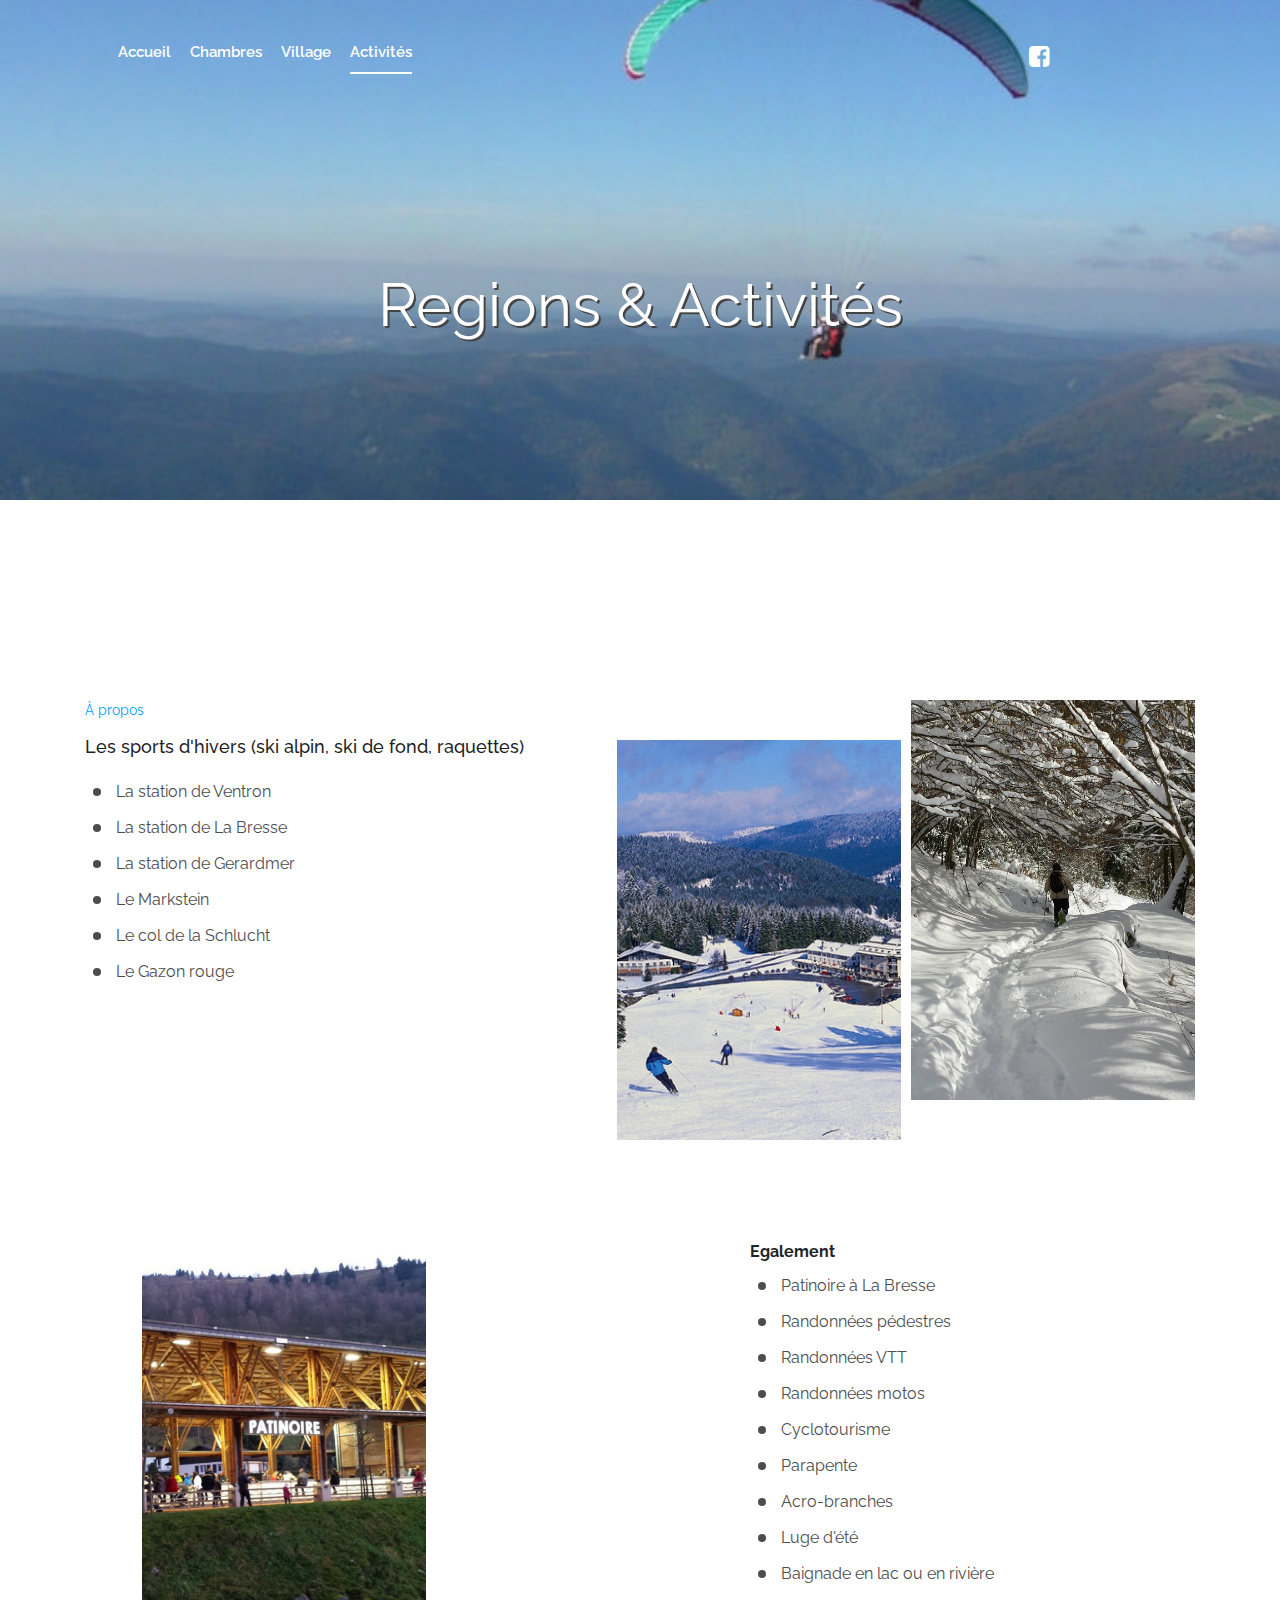
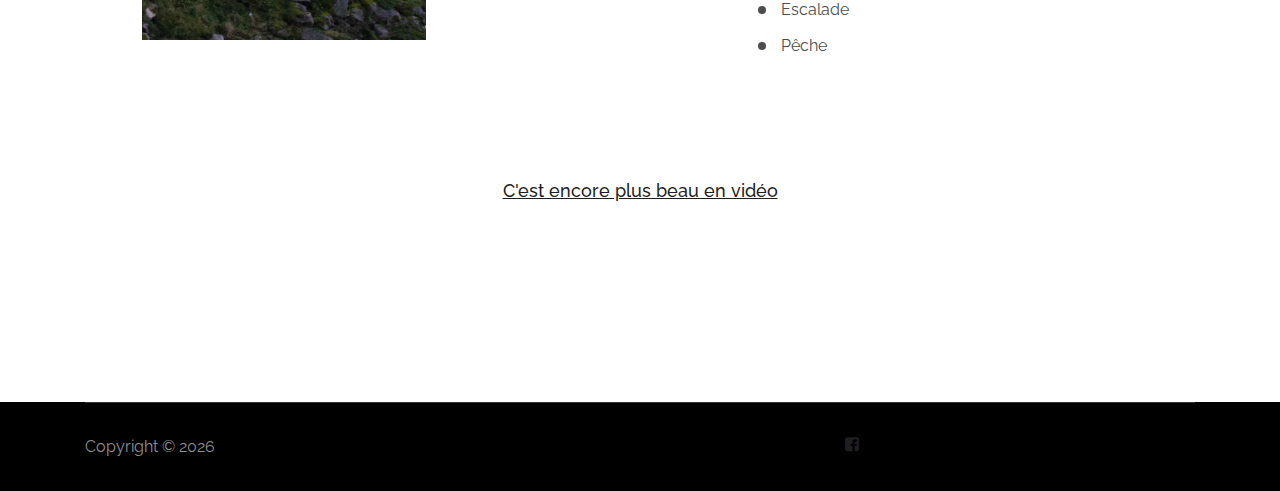
==== activity.html @ 3cfcfdcf "first commit" ====
<!doctype html>
<html class="no-js" lang="zxx">

<head>
  <meta charset="utf-8">
  <meta http-equiv="x-ua-compatible" content="ie=edge">
  <title>La Maison du Sapeur</title>
  <meta name="description" content="">
  <meta name="viewport" content="width=device-width, initial-scale=1">

  <!-- <link rel="manifest" href="site.webmanifest"> -->
  <!-- <link rel="shortcut icon" type="image/x-icon" href="img/favicon.png"> -->
  <!-- Place favicon.ico in the root directory -->

  <!-- CSS here -->
  <link rel="stylesheet" href="css/bootstrap.min.css">
  <link rel="stylesheet" href="css/owl.carousel.min.css">
  <link rel="stylesheet" href="css/magnific-popup.css">
  <link rel="stylesheet" href="css/font-awesome.min.css">
  <link rel="stylesheet" href="css/themify-icons.css">
  <link rel="stylesheet" href="css/nice-select.css">
  <link rel="stylesheet" href="css/flaticon.css">
  <link rel="stylesheet" href="css/gijgo.css">
  
  <link rel="stylesheet" href="css/slicknav.css">
  <link rel="stylesheet" href="css/style.css">
  <!-- <link rel="stylesheet" href="css/responsive.css"> -->

</head>

<body>
  <!--[if lte IE 9]>
            <p class="browserupgrade">You are using an <strong>outdated</strong> browser. Please <a href="https://browsehappy.com/">upgrade your browser</a> to improve your experience and security.</p>
        <![endif]-->

  <!-- header-start -->
  <header>
    <div class="header-area ">
      <div id="sticky-header" class="main-header-area">
        <div class="container-fluid p-0">
          <div class="row align-items-center no-gutters">
            <div class="col-xl-5 col-lg-6">
              <div class="main-menu  d-none d-lg-block">
                <nav>
                  <ul id="navigation">
                    <li><a href="index.html">Accueil</a></li>
                    <li><a href="rooms.html">Chambres</a></li>
                    <li><a href="village.html">Village</a></li>
                    <li><a class="active" href="activity.html">Activités</a></li>
                  </ul>
                </nav>
              </div>
            </div>
            <div class="col-xl-5 col-lg-4 d-none d-lg-block">
              <div class="book_room">
                <div class="social_links">
                  <ul>
                    <li>
                      <a href="https://www.facebook.com/maisondusapeur/" target="_blank">
                        <i class="fa fa-facebook-square"></i>
                      </a>
                    </li>
                  </ul>
                </div>
              </div>
            </div>
            <div class="col-12">
              <div class="mobile_menu d-block d-lg-none"></div>
            </div>
          </div>
        </div>
      </div>
    </div>
  </header>
  <!-- header-end -->


  <!-- bradcam_area_start -->
  <div class="bradcam_area activity_banner">
    <h3>Regions & Activités</h3>
  </div>

  <!-- about_area_start -->
  <div class="about_area">
    <div class="container">
      <div class="row">
        <div class="col-xl-5 col-lg-5">
          <div class="about_info">
            <div class="section_title mb-20px">
              <span>À propos</span>
              <h4>Les sports d'hivers (ski alpin, ski de fond, raquettes)</h4>
            </div>
            <div>
              <ul class="activity_list">
                <li>La station de Ventron</li>
                <li>La station de La Bresse</li>
                <li>La station de Gerardmer</li>
                <li>Le Markstein</li>
                <li>Le col de la Schlucht</li>
                <li>Le Gazon rouge</li>
              </ul>
            </div>
          </div>
        </div>
        <div class="col-xl-7 col-lg-7">
          <div class="about_thumb d-flex">
            <!-- 284x400 -->
            <div class="activity-img">
            </div>
            <div class="activity2-img">
            </div>
          </div>
        </div>
      </div>
    </div>
  </div>
  <!-- about_area_end -->

  <!-- about_area_2_start -->
  <div class="about_area no_padding">
    <div class="container">
      <div class="row">
        <div class="col-xl-7 col-lg-7">
          <div class="about_thumb d-flex">
            <!-- 284x400 -->
            <div class="activity3-img">
            </div>
            <div class="activity4-img">
            </div>
          </div>
        </div>
        <div class="col-xl-5 col-lg-5">
          <div class="about_info">
            <div>
              <div class="about_list_title">Egalement</div>
              <ul class="about_list">
                <li>Patinoire à La Bresse</li>
                <li>Randonnées pédestres</li>
                <li>Randonnées VTT</li>
                <li>Randonnées motos</li>
                <li>Cyclotourisme</li>
                <li>Parapente</li>
                <li>Acro-branches</li>
                <li>Luge d'été</li>
                <li>Baignade en lac ou en rivière</li>
                <li>Escalade</li>
                <li>Pêche</li>
              </ul>
            </div>
          </div>
        </div>

      </div>
    </div>
  </div>
  <!-- about_area_2_end -->

  <div class="offers_area" style="padding-top: 100px;">
    <div class="container">
      <div class="row">
        <div class="col-xl-12">
          <div class="section_title text-center mb-100">
            <a href="https://facebook.com/story.php?story_fbid=10154946009752077&id=734532076" target="_blank"
              style="text-decoration: underline;">
              <h4>C'est encore plus beau en vidéo</h4>
            </a>
          </div>
        </div>
      </div>
    </div>
  </div>


  <!-- footer -->
  <footer class="footer">
    <div class="copy-right_text">
      <div class="container">
        <div class="footer_border"></div>
        <div class="row">
          <div class="col-xl-8 col-md-7 col-lg-9">
            <p class="copy_right">
              Copyright &copy;
              <script>document.write(new Date().getFullYear());</script>
          </div>
          <div class="col-xl-4 col-md-5 col-lg-3">
            <div class="socail_links">
              <ul>
                <li>
                  <a href="https://www.facebook.com/maisondusapeur/" target="_blank">
                    <i class="fa fa-facebook-square"></i>
                  </a>
                </li>
              </ul>
            </div>
          </div>
        </div>
      </div>
    </div>
  </footer>


  <!-- JS here -->
  <script src="js/vendor/modernizr-3.5.0.min.js"></script>
  <script src="js/vendor/jquery-1.12.4.min.js"></script>
  <script src="js/popper.min.js"></script>
  <script src="js/bootstrap.min.js"></script>
  <script src="js/owl.carousel.min.js"></script>
  <script src="js/isotope.pkgd.min.js"></script>
  <script src="js/ajax-form.js"></script>
  <script src="js/waypoints.min.js"></script>
  <script src="js/jquery.counterup.min.js"></script>
  <script src="js/imagesloaded.pkgd.min.js"></script>
  <script src="js/scrollIt.js"></script>
  <script src="js/jquery.scrollUp.min.js"></script>
  <script src="js/wow.min.js"></script>
  <script src="js/nice-select.min.js"></script>
  <script src="js/jquery.slicknav.min.js"></script>
  <script src="js/jquery.magnific-popup.min.js"></script>
  <script src="js/plugins.js"></script>
  <script src="js/gijgo.min.js"></script>

  <script src="js/main.js"></script>

</body>

</html>
---- css/themify-icons.css ----
@font-face {
	font-family: 'themify';
	src:url('../fonts/themify.eot?-fvbane');
	src:url('../fonts/themify.eot?#iefix-fvbane') format('embedded-opentype'),
		url('../fonts/themify.woff?-fvbane') format('woff'),
		url('../fonts/themify.ttf?-fvbane') format('truetype'),
		url('../fonts/themify.svg?-fvbane#themify') format('svg');
	font-weight: normal;
	font-style: normal;
}

[class^="ti-"], [class*=" ti-"] {
	font-family: 'themify';
	/* speak: none; */
	font-style: normal;
	font-weight: normal;
	font-variant: normal;
	text-transform: none;
	line-height: 1;

	/* Better Font Rendering =========== */
	-webkit-font-smoothing: antialiased;
	-moz-osx-font-smoothing: grayscale;
}

.ti-wand:before {
	content: "\e600";
}
.ti-volume:before {
	content: "\e601";
}
.ti-user:before {
	content: "\e602";
}
.ti-unlock:before {
	content: "\e603";
}
.ti-unlink:before {
	content: "\e604";
}
.ti-trash:before {
	content: "\e605";
}
.ti-thought:before {
	content: "\e606";
}
.ti-target:before {
	content: "\e607";
}
.ti-tag:before {
	content: "\e608";
}
.ti-tablet:before {
	content: "\e609";
}
.ti-star:before {
	content: "\e60a";
}
.ti-spray:before {
	content: "\e60b";
}
.ti-signal:before {
	content: "\e60c";
}
.ti-shopping-cart:before {
	content: "\e60d";
}
.ti-shopping-cart-full:before {
	content: "\e60e";
}
.ti-settings:before {
	content: "\e60f";
}
.ti-search:before {
	content: "\e610";
}
.ti-zoom-in:before {
	content: "\e611";
}
.ti-zoom-out:before {
	content: "\e612";
}
.ti-cut:before {
	content: "\e613";
}
.ti-ruler:before {
	content: "\e614";
}
.ti-ruler-pencil:before {
	content: "\e615";
}
.ti-ruler-alt:before {
	content: "\e616";
}
.ti-bookmark:before {
	content: "\e617";
}
.ti-bookmark-alt:before {
	content: "\e618";
}
.ti-reload:before {
	content: "\e619";
}
.ti-plus:before {
	content: "\e61a";
}
.ti-pin:before {
	content: "\e61b";
}
.ti-pencil:before {
	content: "\e61c";
}
.ti-pencil-alt:before {
	content: "\e61d";
}
.ti-paint-roller:before {
	content: "\e61e";
}
.ti-paint-bucket:before {
	content: "\e61f";
}
.ti-na:before {
	content: "\e620";
}
.ti-mobile:before {
	content: "\e621";
}
.ti-minus:before {
	content: "\e622";
}
.ti-medall:before {
	content: "\e623";
}
.ti-medall-alt:before {
	content: "\e624";
}
.ti-marker:before {
	content: "\e625";
}
.ti-marker-alt:before {
	content: "\e626";
}
.ti-arrow-up:before {
	content: "\e627";
}
.ti-arrow-right:before {
	content: "\e628";
}
.ti-arrow-left:before {
	content: "\e629";
}
.ti-arrow-down:before {
	content: "\e62a";
}
.ti-lock:before {
	content: "\e62b";
}
.ti-location-arrow:before {
	content: "\e62c";
}
.ti-link:before {
	content: "\e62d";
}
.ti-layout:before {
	content: "\e62e";
}
.ti-layers:before {
	content: "\e62f";
}
.ti-layers-alt:before {
	content: "\e630";
}
.ti-key:before {
	content: "\e631";
}
.ti-import:before {
	content: "\e632";
}
.ti-image:before {
	content: "\e633";
}
.ti-heart:before {
	content: "\e634";
}
.ti-heart-broken:before {
	content: "\e635";
}
.ti-hand-stop:before {
	content: "\e636";
}
.ti-hand-open:before {
	content: "\e637";
}
.ti-hand-drag:before {
	content: "\e638";
}
.ti-folder:before {
	content: "\e639";
}
.ti-flag:before {
	content: "\e63a";
}
.ti-flag-alt:before {
	content: "\e63b";
}
.ti-flag-alt-2:before {
	content: "\e63c";
}
.ti-eye:before {
	content: "\e63d";
}
.ti-export:before {
	content: "\e63e";
}
.ti-exchange-vertical:before {
	content: "\e63f";
}
.ti-desktop:before {
	content: "\e640";
}
.ti-cup:before {
	content: "\e641";
}
.ti-crown:before {
	content: "\e642";
}
.ti-comments:before {
	content: "\e643";
}
.ti-comment:before {
	content: "\e644";
}
.ti-comment-alt:before {
	content: "\e645";
}
.ti-close:before {
	content: "\e646";
}
.ti-clip:before {
	content: "\e647";
}
.ti-angle-up:before {
	content: "\e648";
}
.ti-angle-right:before {
	content: "\e649";
}
.ti-angle-left:before {
	content: "\e64a";
}
.ti-angle-down:before {
	content: "\e64b";
}
.ti-check:before {
	content: "\e64c";
}
.ti-check-box:before {
	content: "\e64d";
}
.ti-camera:before {
	content: "\e64e";
}
.ti-announcement:before {
	content: "\e64f";
}
.ti-brush:before {
	content: "\e650";
}
.ti-briefcase:before {
	content: "\e651";
}
.ti-bolt:before {
	content: "\e652";
}
.ti-bolt-alt:before {
	content: "\e653";
}
.ti-blackboard:before {
	content: "\e654";
}
.ti-bag:before {
	content: "\e655";
}
.ti-move:before {
	content: "\e656";
}
.ti-arrows-vertical:before {
	content: "\e657";
}
.ti-arrows-horizontal:before {
	content: "\e658";
}
.ti-fullscreen:before {
	content: "\e659";
}
.ti-arrow-top-right:before {
	content: "\e65a";
}
.ti-arrow-top-left:before {
	content: "\e65b";
}
.ti-arrow-circle-up:before {
	content: "\e65c";
}
.ti-arrow-circle-right:before {
	content: "\e65d";
}
.ti-arrow-circle-left:before {
	content: "\e65e";
}
.ti-arrow-circle-down:before {
	content: "\e65f";
}
.ti-angle-double-up:before {
	content: "\e660";
}
.ti-angle-double-right:before {
	content: "\e661";
}
.ti-angle-double-left:before {
	content: "\e662";
}
.ti-angle-double-down:before {
	content: "\e663";
}
.ti-zip:before {
	content: "\e664";
}
.ti-world:before {
	content: "\e665";
}
.ti-wheelchair:before {
	content: "\e666";
}
.ti-view-list:before {
	content: "\e667";
}
.ti-view-list-alt:before {
	content: "\e668";
}
.ti-view-grid:before {
	content: "\e669";
}
.ti-uppercase:before {
	content: "\e66a";
}
.ti-upload:before {
	content: "\e66b";
}
.ti-underline:before {
	content: "\e66c";
}
.ti-truck:before {
	content: "\e66d";
}
.ti-timer:before {
	content: "\e66e";
}
.ti-ticket:before {
	content: "\e66f";
}
.ti-thumb-up:before {
	content: "\e670";
}
.ti-thumb-down:before {
	content: "\e671";
}
.ti-text:before {
	content: "\e672";
}
.ti-stats-up:before {
	content: "\e673";
}
.ti-stats-down:before {
	content: "\e674";
}
.ti-split-v:before {
	content: "\e675";
}
.ti-split-h:before {
	content: "\e676";
}
.ti-smallcap:before {
	content: "\e677";
}
.ti-shine:before {
	content: "\e678";
}
.ti-shift-right:before {
	content: "\e679";
}
.ti-shift-left:before {
	content: "\e67a";
}
.ti-shield:before {
	content: "\e67b";
}
.ti-notepad:before {
	content: "\e67c";
}
.ti-server:before {
	content: "\e67d";
}
.ti-quote-right:before {
	content: "\e67e";
}
.ti-quote-left:before {
	content: "\e67f";
}
.ti-pulse:before {
	content: "\e680";
}
.ti-printer:before {
	content: "\e681";
}
.ti-power-off:before {
	content: "\e682";
}
.ti-plug:before {
	content: "\e683";
}
.ti-pie-chart:before {
	content: "\e684";
}
.ti-paragraph:before {
	content: "\e685";
}
.ti-panel:before {
	content: "\e686";
}
.ti-package:before {
	content: "\e687";
}
.ti-music:before {
	content: "\e688";
}
.ti-music-alt:before {
	content: "\e689";
}
.ti-mouse:before {
	content: "\e68a";
}
.ti-mouse-alt:before {
	content: "\e68b";
}
.ti-money:before {
	content: "\e68c";
}
.ti-microphone:before {
	content: "\e68d";
}
.ti-menu:before {
	content: "\e68e";
}
.ti-menu-alt:before {
	content: "\e68f";
}
.ti-map:before {
	content: "\e690";
}
.ti-map-alt:before {
	content: "\e691";
}
.ti-loop:before {
	content: "\e692";
}
.ti-location-pin:before {
	content: "\e693";
}
.ti-list:before {
	content: "\e694";
}
.ti-light-bulb:before {
	content: "\e695";
}
.ti-Italic:before {
	content: "\e696";
}
.ti-info:before {
	content: "\e697";
}
.ti-infinite:before {
	content: "\e698";
}
.ti-id-badge:before {
	content: "\e699";
}
.ti-hummer:before {
	content: "\e69a";
}
.ti-home:before {
	content: "\e69b";
}
.ti-help:before {
	content: "\e69c";
}
.ti-headphone:before {
	content: "\e69d";
}
.ti-harddrives:before {
	content: "\e69e";
}
.ti-harddrive:before {
	content: "\e69f";
}
.ti-gift:before {
	content: "\e6a0";
}
.ti-game:before {
	content: "\e6a1";
}
.ti-filter:before {
	content: "\e6a2";
}
.ti-files:before {
	content: "\e6a3";
}
.ti-file:before {
	content: "\e6a4";
}
.ti-eraser:before {
	content: "\e6a5";
}
.ti-envelope:before {
	content: "\e6a6";
}
.ti-download:before {
	content: "\e6a7";
}
.ti-direction:before {
	content: "\e6a8";
}
.ti-direction-alt:before {
	content: "\e6a9";
}
.ti-dashboard:before {
	content: "\e6aa";
}
.ti-control-stop:before {
	content: "\e6ab";
}
.ti-control-shuffle:before {
	content: "\e6ac";
}
.ti-control-play:before {
	content: "\e6ad";
}
.ti-control-pause:before {
	content: "\e6ae";
}
.ti-control-forward:before {
	content: "\e6af";
}
.ti-control-backward:before {
	content: "\e6b0";
}
.ti-cloud:before {
	content: "\e6b1";
}
.ti-cloud-up:before {
	content: "\e6b2";
}
.ti-cloud-down:before {
	content: "\e6b3";
}
.ti-clipboard:before {
	content: "\e6b4";
}
.ti-car:before {
	content: "\e6b5";
}
.ti-calendar:before {
	content: "\e6b6";
}
.ti-book:before {
	content: "\e6b7";
}
.ti-bell:before {
	content: "\e6b8";
}
.ti-basketball:before {
	content: "\e6b9";
}
.ti-bar-chart:before {
	content: "\e6ba";
}
.ti-bar-chart-alt:before {
	content: "\e6bb";
}
.ti-back-right:before {
	content: "\e6bc";
}
.ti-back-left:before {
	content: "\e6bd";
}
.ti-arrows-corner:before {
	content: "\e6be";
}
.ti-archive:before {
	content: "\e6bf";
}
.ti-anchor:before {
	content: "\e6c0";
}
.ti-align-right:before {
	content: "\e6c1";
}
.ti-align-left:before {
	content: "\e6c2";
}
.ti-align-justify:before {
	content: "\e6c3";
}
.ti-align-center:before {
	content: "\e6c4";
}
.ti-alert:before {
	content: "\e6c5";
}
.ti-alarm-clock:before {
	content: "\e6c6";
}
.ti-agenda:before {
	content: "\e6c7";
}
.ti-write:before {
	content: "\e6c8";
}
.ti-window:before {
	content: "\e6c9";
}
.ti-widgetized:before {
	content: "\e6ca";
}
.ti-widget:before {
	content: "\e6cb";
}
.ti-widget-alt:before {
	content: "\e6cc";
}
.ti-wallet:before {
	content: "\e6cd";
}
.ti-video-clapper:before {
	content: "\e6ce";
}
.ti-video-camera:before {
	content: "\e6cf";
}
.ti-vector:before {
	content: "\e6d0";
}
.ti-themify-logo:before {
	content: "\e6d1";
}
.ti-themify-favicon:before {
	content: "\e6d2";
}
.ti-themify-favicon-alt:before {
	content: "\e6d3";
}
.ti-support:before {
	content: "\e6d4";
}
.ti-stamp:before {
	content: "\e6d5";
}
.ti-split-v-alt:before {
	content: "\e6d6";
}
.ti-slice:before {
	content: "\e6d7";
}
.ti-shortcode:before {
	content: "\e6d8";
}
.ti-shift-right-alt:before {
	content: "\e6d9";
}
.ti-shift-left-alt:before {
	content: "\e6da";
}
.ti-ruler-alt-2:before {
	content: "\e6db";
}
.ti-receipt:before {
	content: "\e6dc";
}
.ti-pin2:before {
	content: "\e6dd";
}
.ti-pin-alt:before {
	content: "\e6de";
}
.ti-pencil-alt2:before {
	content: "\e6df";
}
.ti-palette:before {
	content: "\e6e0";
}
.ti-more:before {
	content: "\e6e1";
}
.ti-more-alt:before {
	content: "\e6e2";
}
.ti-microphone-alt:before {
	content: "\e6e3";
}
.ti-magnet:before {
	content: "\e6e4";
}
.ti-line-double:before {
	content: "\e6e5";
}
.ti-line-dotted:before {
	content: "\e6e6";
}
.ti-line-dashed:before {
	content: "\e6e7";
}
.ti-layout-width-full:before {
	content: "\e6e8";
}
.ti-layout-width-default:before {
	content: "\e6e9";
}
.ti-layout-width-default-alt:before {
	content: "\e6ea";
}
.ti-layout-tab:before {
	content: "\e6eb";
}
.ti-layout-tab-window:before {
	content: "\e6ec";
}
.ti-layout-tab-v:before {
	content: "\e6ed";
}
.ti-layout-tab-min:before {
	content: "\e6ee";
}
.ti-layout-slider:before {
	content: "\e6ef";
}
.ti-layout-slider-alt:before {
	content: "\e6f0";
}
.ti-layout-sidebar-right:before {
	content: "\e6f1";
}
.ti-layout-sidebar-none:before {
	content: "\e6f2";
}
.ti-layout-sidebar-left:before {
	content: "\e6f3";
}
.ti-layout-placeholder:before {
	content: "\e6f4";
}
.ti-layout-menu:before {
	content: "\e6f5";
}
.ti-layout-menu-v:before {
	content: "\e6f6";
}
.ti-layout-menu-separated:before {
	content: "\e6f7";
}
.ti-layout-menu-full:before {
	content: "\e6f8";
}
.ti-layout-media-right-alt:before {
	content: "\e6f9";
}
.ti-layout-media-right:before {
	content: "\e6fa";
}
.ti-layout-media-overlay:before {
	content: "\e6fb";
}
.ti-layout-media-overlay-alt:before {
	content: "\e6fc";
}
.ti-layout-media-overlay-alt-2:before {
	content: "\e6fd";
}
.ti-layout-media-left-alt:before {
	content: "\e6fe";
}
.ti-layout-media-left:before {
	content: "\e6ff";
}
.ti-layout-media-center-alt:before {
	content: "\e700";
}
.ti-layout-media-center:before {
	content: "\e701";
}
.ti-layout-list-thumb:before {
	content: "\e702";
}
.ti-layout-list-thumb-alt:before {
	content: "\e703";
}
.ti-layout-list-post:before {
	content: "\e704";
}
.ti-layout-list-large-image:before {
	content: "\e705";
}
.ti-layout-line-solid:before {
	content: "\e706";
}
.ti-layout-grid4:before {
	content: "\e707";
}
.ti-layout-grid3:before {
	content: "\e708";
}
.ti-layout-grid2:before {
	content: "\e709";
}
.ti-layout-grid2-thumb:before {
	content: "\e70a";
}
.ti-layout-cta-right:before {
	content: "\e70b";
}
.ti-layout-cta-left:before {
	content: "\e70c";
}
.ti-layout-cta-center:before {
	content: "\e70d";
}
.ti-layout-cta-btn-right:before {
	content: "\e70e";
}
.ti-layout-cta-btn-left:before {
	content: "\e70f";
}
.ti-layout-column4:before {
	content: "\e710";
}
.ti-layout-column3:before {
	content: "\e711";
}
.ti-layout-column2:before {
	content: "\e712";
}
.ti-layout-accordion-separated:before {
	content: "\e713";
}
.ti-layout-accordion-merged:before {
	content: "\e714";
}
.ti-layout-accordion-list:before {
	content: "\e715";
}
.ti-ink-pen:before {
	content: "\e716";
}
.ti-info-alt:before {
	content: "\e717";
}
.ti-help-alt:before {
	content: "\e718";
}
.ti-headphone-alt:before {
	content: "\e719";
}
.ti-hand-point-up:before {
	content: "\e71a";
}
.ti-hand-point-right:before {
	content: "\e71b";
}
.ti-hand-point-left:before {
	content: "\e71c";
}
.ti-hand-point-down:before {
	content: "\e71d";
}
.ti-gallery:before {
	content: "\e71e";
}
.ti-face-smile:before {
	content: "\e71f";
}
.ti-face-sad:before {
	content: "\e720";
}
.ti-credit-card:before {
	content: "\e721";
}
.ti-control-skip-forward:before {
	content: "\e722";
}
.ti-control-skip-backward:before {
	content: "\e723";
}
.ti-control-record:before {
	content: "\e724";
}
.ti-control-eject:before {
	content: "\e725";
}
.ti-comments-smiley:before {
	content: "\e726";
}
.ti-brush-alt:before {
	content: "\e727";
}
.ti-youtube:before {
	content: "\e728";
}
.ti-vimeo:before {
	content: "\e729";
}
.ti-twitter:before {
	content: "\e72a";
}
.ti-time:before {
	content: "\e72b";
}
.ti-tumblr:before {
	content: "\e72c";
}
.ti-skype:before {
	content: "\e72d";
}
.ti-share:before {
	content: "\e72e";
}
.ti-share-alt:before {
	content: "\e72f";
}
.ti-rocket:before {
	content: "\e730";
}
.ti-pinterest:before {
	content: "\e731";
}
.ti-new-window:before {
	content: "\e732";
}
.ti-microsoft:before {
	content: "\e733";
}
.ti-list-ol:before {
	content: "\e734";
}
.ti-linkedin:before {
	content: "\e735";
}
.ti-layout-sidebar-2:before {
	content: "\e736";
}
.ti-layout-grid4-alt:before {
	content: "\e737";
}
.ti-layout-grid3-alt:before {
	content: "\e738";
}
.ti-layout-grid2-alt:before {
	content: "\e739";
}
.ti-layout-column4-alt:before {
	content: "\e73a";
}
.ti-layout-column3-alt:before {
	content: "\e73b";
}
.ti-layout-column2-alt:before {
	content: "\e73c";
}
.ti-instagram:before {
	content: "\e73d";
}
.ti-google:before {
	content: "\e73e";
}
.ti-github:before {
	content: "\e73f";
}
.ti-flickr:before {
	content: "\e740";
}
.ti-facebook:before {
	content: "\e741";
}
.ti-dropbox:before {
	content: "\e742";
}
.ti-dribbble:before {
	content: "\e743";
}
.ti-apple:before {
	content: "\e744";
}
.ti-android:before {
	content: "\e745";
}
.ti-save:before {
	content: "\e746";
}
.ti-save-alt:before {
	content: "\e747";
}
.ti-yahoo:before {
	content: "\e748";
}
.ti-wordpress:before {
	content: "\e749";
}
.ti-vimeo-alt:before {
	content: "\e74a";
}
.ti-twitter-alt:before {
	content: "\e74b";
}
.ti-tumblr-alt:before {
	content: "\e74c";
}
.ti-trello:before {
	content: "\e74d";
}
.ti-stack-overflow:before {
	content: "\e74e";
}
.ti-soundcloud:before {
	content: "\e74f";
}
.ti-sharethis:before {
	content: "\e750";
}
.ti-sharethis-alt:before {
	content: "\e751";
}
.ti-reddit:before {
	content: "\e752";
}
.ti-pinterest-alt:before {
	content: "\e753";
}
.ti-microsoft-alt:before {
	content: "\e754";
}
.ti-linux:before {
	content: "\e755";
}
.ti-jsfiddle:before {
	content: "\e756";
}
.ti-joomla:before {
	content: "\e757";
}
.ti-html5:before {
	content: "\e758";
}
.ti-flickr-alt:before {
	content: "\e759";
}
.ti-email:before {
	content: "\e75a";
}
.ti-drupal:before {
	content: "\e75b";
}
.ti-dropbox-alt:before {
	content: "\e75c";
}
.ti-css3:before {
	content: "\e75d";
}
.ti-rss:before {
	content: "\e75e";
}
.ti-rss-alt:before {
	content: "\e75f";
}
---- css/nice-select.css ----
.nice-select {
  -webkit-tap-highlight-color: transparent;
  background-color: #fff;
  border-radius: 5px;
  border: solid 1px #e8e8e8;
  box-sizing: border-box;
  clear: both;
  cursor: pointer;
  display: block;
  float: left;
  font-family: inherit;
  font-size: 14px;
  font-weight: normal;
  height: 42px;
  line-height: 40px;
  outline: none;
  padding-left: 18px;
  padding-right: 30px;
  position: relative;
  text-align: left !important;
  -webkit-transition: all 0.2s ease-in-out;
  transition: all 0.2s ease-in-out;
  -webkit-user-select: none;
     -moz-user-select: none;
      -ms-user-select: none;
          user-select: none;
  white-space: nowrap;
  width: auto; }
  .nice-select:hover {
    border-color: #dbdbdb; }
  .nice-select:active, .nice-select.open, .nice-select:focus {
    border-color: #999; }


  .nice-select.disabled {
    border-color: #ededed;
    color: #999;
    pointer-events: none; }
    .nice-select.disabled:after {
      border-color: #cccccc; }
  .nice-select.wide {
    width: 100%; }
    .nice-select.wide .list {
      left: 0 !important;
      right: 0 !important; }
  .nice-select.right {
    float: right; }
    .nice-select.right .list {
      left: auto;
      right: 0; }
  .nice-select.small {
    font-size: 12px;
    height: 36px;
    line-height: 34px; }
    .nice-select.small:after {
      height: 4px;
      width: 4px; }
    .nice-select.small .option {
      line-height: 34px;
      min-height: 34px; }
  .nice-select .list {
    background-color: #fff;
    border-radius: 5px;
    box-shadow: 0 0 0 1px rgba(68, 68, 68, 0.11);
    box-sizing: border-box;
    margin-top: 4px;
    opacity: 0;
    overflow: hidden;
    padding: 0;
    pointer-events: none;
    position: absolute;
    top: 100%;
    left: 0;
    -webkit-transform-origin: 50% 0;
        -ms-transform-origin: 50% 0;
            transform-origin: 50% 0;
    -webkit-transform: scale(0.75) translateY(-21px);
        -ms-transform: scale(0.75) translateY(-21px);
            transform: scale(0.75) translateY(-21px);
    -webkit-transition: all 0.2s cubic-bezier(0.5, 0, 0, 1.25), opacity 0.15s ease-out;
    transition: all 0.2s cubic-bezier(0.5, 0, 0, 1.25), opacity 0.15s ease-out;
    z-index: 9; }
    .nice-select .list:hover .option:not(:hover) {
      background-color: transparent !important; }
  .nice-select .option {
    cursor: pointer;
    font-weight: 400;
    line-height: 40px;
    list-style: none;
    min-height: 40px;
    outline: none;
    padding-left: 18px;
    padding-right: 29px;
    text-align: left;
    -webkit-transition: all 0.2s;
    transition: all 0.2s; }
    .nice-select .option:hover, .nice-select .option.focus, .nice-select .option.selected.focus {
      background-color: #f6f6f6; }
    .nice-select .option.selected {
      font-weight: bold; }
    .nice-select .option.disabled {
      background-color: transparent;
      color: #999;
      cursor: default; }

.no-csspointerevents .nice-select .list {
  display: none; }

.no-csspointerevents .nice-select.open .list {
  display: block; }





  /* ,,,,,,,,,,,,,,,, */


  .nice-select:after {
    content: "\e64b";
    display: block;
    height: 5px;
    margin-top: -5px;
    pointer-events: none;
    position: absolute;
    right: 30px;
    top: 8px;
    transition: all 0.15s ease-in-out;
    width: 5px;
    font-family: 'themify';
    color: #ddd; }

    .nice-select.open:after {
 }
    .nice-select.open .list {
      opacity: 1;
      pointer-events: auto;
      -webkit-transform: scale(1) translateY(0);
          -ms-transform: scale(1) translateY(0);
              transform: scale(1) translateY(0); }
---- css/flaticon.css ----
/*
  	Flaticon icon font: Flaticon
  	Creation date: 27/07/2019 08:27
  	*/

@font-face {
  font-family: "Flaticon";
  src: url("../fonts/Flaticon.eot");
  src: url("../fonts/Flaticon.eot?#iefix") format("embedded-opentype"),
       url("../fonts/Flaticon.woff2") format("woff2"),
       url("../fonts/Flaticon.woff") format("woff"),
       url("../fonts/Flaticon.ttf") format("truetype"),
       url("../fonts/Flaticon.svg#Flaticon") format("svg");
  font-weight: normal;
  font-style: normal;
}

@media screen and (-webkit-min-device-pixel-ratio:0) {
  @font-face {
    font-family: "Flaticon";
    src: url("../fonts/Flaticon.svg#Flaticon") format("svg");
  }
}

[class^="flaticon-"]:before, [class*=" flaticon-"]:before,
[class^="flaticon-"]:after, [class*=" flaticon-"]:after {   
  font-family: Flaticon;
font-style: normal;
}

.flaticon-left-arrow:before { content: "\f100"; }
.flaticon-right-arrow:before { content: "\f101"; }
.flaticon-play-button:before { content: "\f102"; }
.flaticon-quote:before { content: "\f103"; }
.flaticon-clock:before { content: "\f104"; }
.flaticon-world:before { content: "\f105"; }
.flaticon-mail:before { content: "\f106"; }
---- css/gijgo.css ----
.gj-button {
    background-color: #f5f5f5;
    border: 1px solid #ddd;
    color: #000;
    border-radius: 3px;
    padding: 6px 10px;
    cursor: pointer;
}

.gj-unselectable {
    -webkit-touch-callout: none;
    -webkit-user-select: none;
    -khtml-user-select: none;
    -moz-user-select: none;
    -ms-user-select: none;
    user-select: none;
}

.gj-row {
    display: -webkit-box;
    display: -ms-flexbox;
    display: flex;
    -ms-flex-wrap: wrap;
    flex-wrap: wrap;
}

.gj-margin-left-5 {
    margin-left: 5px;
}

.gj-margin-left-10 {
    margin-left: 10px;
}

.gj-width-full {
    width: 100%;
}

.gj-cursor-pointer {
    cursor: pointer;
}

.gj-text-align-center {
    text-align: center;
}

.gj-font-size-16 {
    font-size: 16px;
}

.gj-hidden {
    display: none;
}

/** Material Design */
.gj-button-md {
    background: 0 0;
    border: none;
    border-radius: 2px;
    color: rgba(0, 0, 0, 0.87);
    position: relative;
    height: 36px;
    margin: 0;
    min-width: 64px;
    padding: 0 16px;
    display: inline-block;
    font-family: "Roboto","Helvetica","Arial",sans-serif;
    font-size: 1rem;
    font-weight: 500;
    text-transform: uppercase;
    letter-spacing: 0;
    overflow: hidden;
    will-change: box-shadow;
    transition: box-shadow .2s cubic-bezier(.4,0,1,1),background-color .2s cubic-bezier(.4,0,.2,1),color .2s cubic-bezier(.4,0,.2,1);
    outline: none;
    cursor: pointer;
    text-decoration: none;
    text-align: center;
    line-height: 36px;
    vertical-align: middle;
    overflow: hidden;
    -webkit-user-select: none;
    -moz-user-select: none;
    -ms-user-select: none;
    user-select: none;
}

.gj-button-md:hover {
    background-color: rgba(158,158,158,.2);
}

.gj-button-md:disabled {
    color: rgba(0,0,0,.26);
    background: 0 0;
}

.gj-button-md .material-icons,
.gj-button-md .gj-icon {
    vertical-align: middle;
    /*font-size: 1.3rem;
    margin-right: 4px;*/
}

.gj-button-md.gj-button-md-icon {
    width: 24px;
    height: 31px;
    min-width: 24px;
    padding: 0px;
    display: table;
}

.gj-button-md.gj-button-md-icon .material-icons,
.gj-button-md.gj-button-md-icon .gj-icon {
    display: table-cell;
    margin-right: 0px;
    width: 24px;
    height: 24px;
}

.gj-button-md.active {
    background-color: rgba(158,158,158,.4);
}

.gj-button-md-group {
    position: relative;
    display: inline-block;
    vertical-align: middle;
}

.gj-textbox-md {
    border: none;
    border-bottom: 1px solid rgba(0,0,0,.42);
    display: block;
    font-family: "Helvetica","Arial",sans-serif;
    font-size: 16px;
    line-height: 16px;
    padding: 4px 0px;
    margin: 0;
    width: 100%;
    background: 0 0;
    text-align: left;
    color: rgba(0,0,0,.87);
}

.gj-textbox-md:focus,
.gj-textbox-md:active {
    border-bottom: 2px solid rgba(0,0,0,.42);
    outline: none;
}

.gj-textbox-md::placeholder {
    color: #8e8e8e;
}

.gj-textbox-md:-ms-input-placeholder {
    color: #8e8e8e;
}

.gj-textbox-md::-ms-input-placeholder {
    color: #8e8e8e;
}

.gj-md-spacer-24 {
    min-width: 24px;
    width: 24px;
    display: inline-block;
}

.gj-md-spacer-32 {
    min-width: 32px;
    width: 32px;
    display: inline-block;
}

.gj-modal {
    position: fixed;
    top: 0;
    right: 0;
    bottom: 0;
    left: 0;
    z-index: 1203;
    display: none;
    overflow: hidden;
    -webkit-overflow-scrolling: touch;
    outline: 0;
    background-color: rgba(0, 0, 0, 0.54118);
    transition: 200ms ease opacity;
    will-change: opacity;
}

/* List */
ul.gj-list li [data-role="wrapper"] {
    display: table;
    width: 100%;
}

ul.gj-list li [data-role="checkbox"] {
    display: table-cell;
    vertical-align:middle;
    text-align:center;
}

ul.gj-list li [data-role="image"] {
    display: table-cell;
    vertical-align:middle;
    text-align:center;
}

ul.gj-list li [data-role="display"] {
    display: table-cell;
    vertical-align:middle;
    cursor: pointer;
}

ul.gj-list li [data-role="display"]:empty:before {
  content: "\200b"; /* unicode zero width space character */
}

/* List - Bootstrap */
ul.gj-list-bootstrap {
    padding-left: 0px;
    margin-bottom: 0px;
}

ul.gj-list-bootstrap li {
    padding: 0px;
}

ul.gj-list-bootstrap li [data-role="wrapper"] {
    padding: 0px 10px;
}

ul.gj-list-bootstrap li [data-role="checkbox"] {
    width: 24px;
    padding: 3px;
}

ul.gj-list-bootstrap li [data-role="image"] {
    width: 24px;
    height: 24px;
}

ul.gj-list-bootstrap li [data-role="display"] {
    padding: 8px 0px 8px 4px;
}

.list-group-item.active ul li, .list-group-item.active:focus ul li, .list-group-item.active:hover ul li {
    text-shadow: none;
    color:initial;
}

/* List - Material Design */
ul.gj-list-md {
    padding: 0px;
    list-style: none;
    list-style-type: none;
    line-height: 24px;
    letter-spacing: 0;
    color: #616161; /* Gray 700 */
}

ul.gj-list-md li {
    display: list-item;
    list-style-type: none;
    padding: 0px;
    min-height: unset;
    box-sizing: border-box;
    align-items: center;
    cursor: default;
    overflow: hidden;

    font-family: "Roboto","Helvetica","Arial",sans-serif;
    font-size: 16px;
    font-weight: 400;
    letter-spacing: .04em;
    line-height: 1;
    
    -webkit-flex-direction: row;
    -ms-flex-direction: row;
    flex-direction: row;
    -webkit-flex-wrap: nowrap;
    -ms-flex-wrap: nowrap;
    flex-wrap: nowrap;
}

ul.gj-list-md li [data-role="checkbox"] {
    height: 24px;
    width: 24px;
}

ul.gj-list-md li [data-role="image"] {
    height: 24px;
    width: 24px;
}

ul.gj-list-md li [data-role="display"] {
    padding: 8px 0px 8px 5px;
    order: 0;
    flex-grow: 2;
    text-decoration: none;
    box-sizing: border-box;
    align-items: center;
    text-align: left;
    color: rgba(0,0,0,.87);
}

ul.gj-list-md li.disabled>[data-role="wrapper"]>[data-role="display"] {
    color: #9E9E9E; /* Gray 500 */
}

.gj-list-md-active {
    background: #e0e0e0;
    color: #3f51b5;
}


/* Picker */
.gj-picker {
    position: absolute;
    z-index: 1203;
    background-color: #fff;
}

.gj-picker .selected {
    color: #fff;
}

/* Material Design */
.gj-picker-md {
    font-family: "Roboto","Helvetica","Arial",sans-serif;
    font-size: 16px;
    font-weight: 400;
    letter-spacing: .04em;
    line-height: 1;
    color: rgba(0,0,0,.87);
    border: 1px solid #E0E0E0;
}

.gj-modal .gj-picker-md {
    border: 0px;
}

.gj-picker-md [role="header"] {
    color: rgba(255, 255, 255, 0.54);
    display: flex;
    background: #2196f3;
    align-items: baseline;
    user-select: none;
    justify-content: center;
}

.gj-picker-md [role="footer"] {
    float: right;
    padding: 10px;
}

.gj-picker-md [role="footer"] button.gj-button-md {
    color: #2196f3;
    font-weight: bold;
    font-size: 13px;
}

/* Bootstrap */
.gj-picker-bootstrap {
    border-radius: 4px;
    border: 1px solid #E0E0E0;
}

.gj-picker-bootstrap .selected {
    color: #888;
}

.gj-picker-bootstrap [role="header"] {
    background: #eee;
    color: #AAA;
}
@font-face {
    font-family: 'gijgo-material';
    src: url('../fonts/gijgo-material.eot?235541');
    src: url('../fonts/gijgo-material.eot?235541#iefix') format('embedded-opentype'), url('../fonts/gijgo-material.ttf?235541') format('truetype'), url('../fonts/gijgo-material.woff?235541') format('woff'), url('../fonts/gijgo-material.svg?235541#gijgo-material') format('svg');
    font-weight: normal;
    font-style: normal;
}

.gj-icon {
    /* use !important to prevent issues with browser extensions that change fonts */
    font-family: 'gijgo-material' !important;
    font-size: 24px;
    speak: none;
    font-style: normal;
    font-weight: normal;
    font-variant: normal;
    text-transform: none;
    line-height: 1;
    /* Enable Ligatures ================ */
    letter-spacing: 0;
    -webkit-font-feature-settings: "liga";
    -moz-font-feature-settings: "liga=1";
    -moz-font-feature-settings: "liga";
    -ms-font-feature-settings: "liga" 1;
    font-feature-settings: "liga";
    -webkit-font-variant-ligatures: discretionary-ligatures;
    font-variant-ligatures: discretionary-ligatures;
    /* Better Font Rendering =========== */
    -webkit-font-smoothing: antialiased;
    -moz-osx-font-smoothing: grayscale;
}

.gj-icon.undo:before {
    content: "\e900";
}

.gj-icon.vertical-align-top:before {
    content: "\e901";
}

.gj-icon.vertical-align-center:before {
    content: "\e902";
}

.gj-icon.vertical-align-bottom:before {
    content: "\e903";
}

.gj-icon.arrow-dropup:before {
    content: "\e904";
}

.gj-icon.clock:before {
    content: "\e905";
}

.gj-icon.refresh:before {
    content: "\e906";
}

.gj-icon.last-page:before {
    content: "\e907";
}

.gj-icon.first-page:before {
    content: "\e908";
}

.gj-icon.cancel:before {
    content: "\e909";
}

.gj-icon.clear:before {
    content: "\e90a";
}

.gj-icon.check-circle:before {
    content: "\e90b";
}

.gj-icon.delete:before {
    content: "\e90c";
}

.gj-icon.arrow-upward:before {
    content: "\e90d";
}

.gj-icon.arrow-forward:before {
    content: "\e90e";
}

.gj-icon.arrow-downward:before {
    content: "\e90f";
}

.gj-icon.arrow-back:before {
    content: "\e910";
}

.gj-icon.list-numbered:before {
    content: "\e911";
}

.gj-icon.list-bulleted:before {
    content: "\e912";
}

.gj-icon.indent-increase:before {
    content: "\e913";
}

.gj-icon.indent-decrease:before {
    content: "\e914";
}

.gj-icon.redo:before {
    content: "\e915";
}

.gj-icon.align-right:before {
    content: "\e916";
}

.gj-icon.align-left:before {
    content: "\e917";
}

.gj-icon.align-justify:before {
    content: "\e918";
}

.gj-icon.align-center:before {
    content: "\e919";
}

.gj-icon.strikethrough:before {
    content: "\e91a";
}

.gj-icon.italic:before {
    content: "\e91b";
}

.gj-icon.underlined:before {
    content: "\e91c";
}

.gj-icon.bold:before {
    content: "\e91d";
}

.gj-icon.arrow-dropdown:before {
    content: "\e91e";
}

.gj-icon.done:before {
    content: "\e91f";
}

.gj-icon.pencil:before {
    content: "\e920";
}

.gj-icon.minus:before {
    content: "\e921";
}

.gj-icon.plus:before {
    content: "\e922";
}

.gj-icon.chevron-up:before {
    content: "\e923";
}

.gj-icon.chevron-right:before {
    content: "\e924";
}

.gj-icon.chevron-down:before {
    content: "\e925";
}

.gj-icon.chevron-left:before {
    content: "\e926";
}

.gj-icon.event:before {
    content: "\e927";
}
.gj-draggable {
    cursor: move;
}
.gj-resizable-handle {
    position: absolute;
    font-size: 0.1px;
    display: block;
    -ms-touch-action: none;
    touch-action: none;
    z-index: 1203;
}

.gj-resizable-n {
    cursor: n-resize;
    height: 7px;
    width: 100%;
    top: -5px;
    left: 0;
}
.gj-resizable-e {
    cursor: e-resize;
    width: 7px;
    right: -5px;
    top: 0;
    height: 100%;
}
.gj-resizable-s {
    cursor: s-resize;
    height: 7px;
    width: 100%;
    bottom: -5px;
    left: 0;
}
.gj-resizable-w {
	cursor: w-resize;
	width: 7px;
	left: -5px;
	top: 0;
	height: 100%;
}
.gj-resizable-se {
	cursor: se-resize;
	width: 12px;
	height: 12px;
	right: 1px;
	bottom: 1px;
}
.gj-resizable-sw {
	cursor: sw-resize;
	width: 9px;
	height: 9px;
	left: -5px;
	bottom: -5px;
}
.gj-resizable-nw {
	cursor: nw-resize;
	width: 9px;
	height: 9px;
	left: -5px;
	top: -5px;
}
.gj-resizable-ne {
	cursor: ne-resize;
	width: 9px;
	height: 9px;
	right: -5px;
	top: -5px;
}

.gj-dialog-footer {
    position: absolute;
    bottom: 0px;
    width: 100%;
    margin-top: 0px;
}

.gj-dialog-scrollable [data-role="body"] {
    overflow-x: hidden;
    overflow-y: scroll;
}

/** Bootstrap 3 **/
.gj-dialog-bootstrap {
    overflow: hidden;
    z-index: 1202;
}

.gj-dialog-bootstrap [data-role="title"] {
    display: inline;
}
.gj-dialog-bootstrap [data-role="close"] {
    line-height: 1.42857143;
}

/** Bootstrap 4 **/
.gj-dialog-bootstrap4 {
    overflow: hidden;
    z-index: 1202;
}

.gj-dialog-bootstrap4 [data-role="title"] {
    display: inline;
}
.gj-dialog-bootstrap4 [data-role="close"] {
    line-height: 1.5;
}

/** Material Design **/
.gj-dialog-md {
    background-color: #FFF;
    overflow: hidden;
    border: none;
    box-shadow: 0 11px 15px -7px rgba(0,0,0,.2), 0 24px 38px 3px rgba(0,0,0,.14), 0 9px 46px 8px rgba(0,0,0,.12);
    box-sizing: border-box;
    position: relative;
    display: -webkit-box;
    display: -webkit-flex;
    display: -ms-flexbox;
    display: flex;
    -webkit-box-orient: vertical;
    -webkit-box-direction: normal;
    -webkit-flex-direction: column;
    -ms-flex-direction: column;
    flex-direction: column;
    -webkit-background-clip: padding-box;
    background-clip: padding-box;
    outline: 0;
    z-index: 1202;
}

.gj-dialog-md-header {
    padding: 24px 24px 0px 24px;
    font-family: "Roboto","Helvetica","Arial",sans-serif;
}

.gj-dialog-md-title {
    margin: 0;
    font-weight: 400;
    display: inline;
    line-height: 28px;
    font-size: 20px;
}

.gj-dialog-md-close {
    -webkit-appearance: none;
    padding: 0;
    cursor: pointer;
    background: 0 0;
    border: 0;
    float: right;
    line-height: 28px;
    font-size: 28px;
}

.gj-dialog-md-body {
    padding: 20px 24px 24px 24px;
    color: rgba(0,0,0,.54);
    font-family: "Helvetica","Arial",sans-serif;
    font-size: 14px;
    font-weight: 400;
    line-height: 20px;
}

.gj-dialog-md-footer {
    padding: 8px 8px 8px 24px;
    display: -webkit-flex;
    display: -ms-flexbox;
    display: flex;
    -webkit-flex-direction: row-reverse;
    -ms-flex-direction: row-reverse;
    flex-direction: row-reverse;
    -webkit-flex-wrap: wrap;
    -ms-flex-wrap: wrap;
    flex-wrap: wrap;

    box-sizing: border-box;
}

.gj-dialog-md-footer>*:first-child {
    margin-right: 0;
}

.gj-dialog-md-footer>* {
    margin-right: 8px;
    height: 36px;
}
DIV.gj-grid-wrapper {
    margin: auto;
    position: relative;
    clear:both;
    z-index: 1;
}

TABLE.gj-grid {
    margin: auto;    
    border-collapse: collapse;
    width: 100%;
    table-layout: fixed;
}

TABLE.gj-grid THEAD TH [data-role="selectAll"] {
    margin: auto;
}

TABLE.gj-grid THEAD TH [data-role="title"] {
    display: inline-block;
}

TABLE.gj-grid THEAD TH [data-role="sorticon"] {
    display: inline-block;
}

TABLE.gj-grid THEAD TH {
    overflow: hidden;
    text-overflow: ellipsis;
}

TABLE.gj-grid.autogrow-header-row THEAD TH {
    overflow: auto;
    text-overflow: initial;
    white-space: pre-wrap;
    -ms-word-break: break-word;
    word-break: break-word;
}

TABLE.gj-grid > tbody > tr > td {
    overflow: hidden;
    position: relative;
}

table.gj-grid tbody div[data-role="display"] {
    vertical-align: middle;
    text-indent: 0;
    white-space: pre-wrap;
    -ms-word-break: break-word;
    word-break: break-word;
}

table.gj-grid.fixed-body-rows tbody div[data-role="display"] {
    overflow: hidden;
    text-overflow: ellipsis;
    white-space: nowrap;
    -ms-word-break: initial;
    word-break: initial;
}

table.gj-grid tfoot DIV[data-role="display"] {
    vertical-align: middle;
    text-indent: 0;
    display: flex;
}

TABLE.gj-grid .fa {
    padding: 2px;
}

TABLE.gj-grid > tbody > tr > td > div {
    padding: 2px;
    overflow: hidden;
}

DIV.gj-grid-wrapper DIV.gj-grid-loading-cover
{
    background: #BBBBBB;
    opacity: 0.5;
    position: absolute;
    vertical-align: middle;
}

DIV.gj-grid-wrapper DIV.gj-grid-loading-text
{
    position: absolute;
    font-weight: bold;
}

/* Bootstrap Theme */
table.gj-grid-bootstrap thead th {
    background-color: #f5f5f5;
    vertical-align:middle;
}

table.gj-grid-bootstrap thead th [data-role="sorticon"] {
    margin-left: 5px;
}

table.gj-grid-bootstrap thead th [data-role="sorticon"] i.gj-icon,
table.gj-grid-bootstrap thead th [data-role="sorticon"] i.material-icons {
    position: absolute;
    font-size: 20px;
    top: 15px;
}

table.gj-grid-bootstrap tbody tr td div[data-role="display"] {
    padding: 0px;
}

.gj-grid-bootstrap-4 .gj-checkbox-bootstrap {
    display: inline-block;
    padding-top: 2px;
}

.gj-grid-bootstrap-4 tbody tr.active {
    background-color: rgba(0,0,0,.075);
}

/* Material Design Theme */
.gj-grid-md {
    position: relative;
    border: 1px solid #e0e0e0;
    border-collapse: collapse;
    white-space: nowrap;
    font-size: 13px;
    font-family: "Roboto","Helvetica","Arial",sans-serif;
    background-color: #fff;
}

.gj-grid-md td:first-of-type, .gj-grid-md th:first-of-type {
    padding-left: 24px;
}

.gj-grid-md th {
    position: relative;
    vertical-align: bottom;
    font-weight: 700;
    line-height: 31px;
    letter-spacing: 0;
    height: 56px;
    font-size: 12px;
    color: rgba(0,0,0,.54);
    padding-bottom: 8px;
    box-sizing: border-box;
    padding: 12px 18px;
    text-align: right;
}

.gj-grid-md td {
    position: relative;
    height: 48px;
    border-top: 1px solid #e0e0e0;
    border-bottom: 1px solid #e0e0e0;
    padding: 12px 18px;
    box-sizing: border-box;
    text-align: left;
    color: rgba(0,0,0,.87);
}

.gj-grid-md tbody tr {
    position: relative;
    height: 48px;
    transition-duration: .28s;
    transition-timing-function: cubic-bezier(.4,0,.2,1);
    transition-property: background-color;
}

.gj-grid-md tbody tr:hover {
    background-color: #EEEEEE; /* Gray 200 */
}

.gj-grid-md tbody tr.gj-grid-md-select {
    background-color: #F5F5F5; /* Grey 100 */
}


table.gj-grid-md thead th [data-role="sorticon"] {
    margin-left: 5px;
}

table.gj-grid-md thead th [data-role="sorticon"] i.gj-icon,
table.gj-grid-md thead th [data-role="sorticon"] i.material-icons {
    position: absolute;
    font-size: 16px;
    top: 19px;
}

table.gj-grid-md thead th.gj-grid-select-all {
    padding-bottom: 3px;
}
/* Hide all prioritized columns by default */
@media only all {
	th.display-1120,
	td.display-1120,
	th.display-960,
	td.display-960,
	th.display-800,
	td.display-800,
	th.display-640,
	td.display-640,
	th.display-480,
	td.display-480,
	th.display-320,
	td.display-320 {
		display: none;
	}
}

/* Show at 320px (20em x 16px) */
@media screen and (min-width: 20em) {
	TABLE.gj-grid-bootstrap th.display-320,
	TABLE.gj-grid-bootstrap td.display-320 {
		display: table-cell;
	}
}
/* Show at 480px (30em x 16px) */
@media screen and (min-width: 30em) {
	TABLE.gj-grid-bootstrap th.display-480,
	TABLE.gj-grid-bootstrap td.display-480 {
		display: table-cell;
	}
}
/* Show at 640px (40em x 16px) */
@media screen and (min-width: 40em) {
	TABLE.gj-grid-bootstrap th.display-640,
	TABLE.gj-grid-bootstrap td.display-640 {
		display: table-cell;
	}
}
/* Show at 800px (50em x 16px) */
@media screen and (min-width: 50em) {
	TABLE.gj-grid-bootstrap th.display-800,
	TABLE.gj-grid-bootstrap td.display-800 {
		display: table-cell;
	}
}
/* Show at 960px (60em x 16px) */
@media screen and (min-width: 60em) {
	TABLE.gj-grid-bootstrap th.display-960,
	TABLE.gj-grid-bootstrap td.display-960 {
		display: table-cell;
	}
}
/* Show at 1,120px (70em x 16px) */
@media screen and (min-width: 70em) {
	TABLE.gj-grid-bootstrap th.display-1120,
	TABLE.gj-grid-bootstrap td.display-1120 {
		display: table-cell;
	}
}

/* Material Design Theme */
.gj-grid-md tfoot tr th {
    padding-right: 14px;
}

.gj-grid-md tfoot tr[data-role="pager"] .gj-grid-mdl-pager-label {
    padding-left: 5px;
    padding-right: 5px;
}

.gj-grid-md tfoot tr[data-role="pager"] .gj-dropdown-md {
    margin-left: 12px;
}

.gj-grid-md tfoot tr[data-role="pager"] .gj-dropdown-md [role="presenter"] {
    font-size: 12px;
    font-weight: bold;
    color: rgba(0,0,0,.54);
}

.gj-grid-md tfoot tr[data-role="pager"] .gj-dropdown-md [role="presenter"] [role="display"] {
    text-align: right;
}

.gj-grid-md tfoot tr[data-role="pager"] .gj-grid-md-limit-select {
    margin-left: 10px;
    font-size: 12px;
    font-weight: bold;
    color: rgba(0,0,0,.54);
}

/* Bootstrap */
.gj-grid-bootstrap tfoot tr[data-role="pager"] th {
    line-height: 30px;
    background-color: #f5f5f5;
}

.gj-grid-bootstrap tfoot tr[data-role="pager"] th > div > div {
    margin-right: 5px;
}

.gj-grid-bootstrap tfoot tr[data-role="pager"] th > div > button {
    margin-right: 5px;
}

.gj-grid-bootstrap-4 tfoot tr[data-role="pager"] th > div button {
    height: 34px;
}

.gj-grid-bootstrap-4 tfoot tr[data-role="pager"] th div .gj-dropdown-bootstrap-4 .gj-dropdown-expander-mi .gj-icon {
    top: 5px;
}

.gj-grid-bootstrap-3 tfoot tr[data-role="pager"] th > div > input {
    margin-right: 5px;
    width: 40px;
    text-align: right;
    display: inline-block;
    font-weight: bold;
}

.gj-grid-bootstrap-4 tfoot tr[data-role="pager"] th > div > div.input-group {
    width: 40px;
}

.gj-grid-bootstrap-4 tfoot tr[data-role="pager"] th > div > div.input-group input {
    text-align: right;
    font-weight: bold;
    height: 34px;
    padding-top: 2px;
    padding-bottom: 6px;
}

.gj-grid-bootstrap tfoot tr[data-role="pager"] th > div > select {
    display: inline-block;
    margin-right: 5px;
    width: 60px;
}

.gj-grid-bootstrap tfoot tr[data-role="pager"] th .gj-dropdown-bootstrap .gj-list-bootstrap [data-role="display"] {
    line-height: 14px;
}

.gj-grid-bootstrap tfoot tr[data-role="pager"] th .gj-dropdown-bootstrap [role="presenter"] [role="display"] {
    font-weight: bold;
}

.gj-grid-bootstrap tfoot tr[data-role="pager"] th .gj-dropdown-bootstrap-3 [role="presenter"] {
    padding: 2px 8px;
}

.gj-grid-bootstrap tfoot tr[data-role="pager"] th .gj-dropdown-bootstrap-4 [role="presenter"] {
    padding: 1px 8px;
}
.gj-grid thead tr th div.gj-grid-column-resizer-wrapper {
    position: relative;
    width: 100%;
    height: 0px; 
    top: 0px; 
    left: 0px; 
    padding: 0px;
}

span.gj-grid-column-resizer {
    position: absolute;
    right: 0px;
    width: 10px;
    top: -100px;
    height: 300px;
    z-index: 1203;
    cursor: e-resize;
}

.gj-grid-resize-cursor {
    cursor: e-resize;
}
.gj-grid-md tbody tr.gj-grid-top-border td {
  border-top: 2px solid #777;
}
.gj-grid-md tbody tr.gj-grid-bottom-border td {
  border-bottom: 2px solid #777;
}

.gj-grid-bootstrap tbody tr.gj-grid-top-border td {
  border-top: 2px solid #777;
}
.gj-grid-bootstrap tbody tr.gj-grid-bottom-border td {
  border-bottom: 2px solid #777;
}
.gj-grid-md thead tr th.gj-grid-left-border,
.gj-grid-md tbody tr td.gj-grid-left-border
{
    border-left: 3px solid #777;
}
.gj-grid-md thead tr th.gj-grid-right-border,
.gj-grid-md tbody tr td.gj-grid-right-border
{
    border-right: 3px solid #777;
}

.gj-grid-bootstrap thead tr th.gj-grid-left-border,
.gj-grid-bootstrap tbody tr td.gj-grid-left-border
{
    border-left: 5px solid #ddd;
}
.gj-grid-bootstrap thead tr th.gj-grid-right-border,
.gj-grid-bootstrap tbody tr td.gj-grid-right-border
{
    border-right: 5px solid #ddd;
}
.gj-dirty {
    position: absolute;
    top: 0px;
    left: 0px;
    border-style: solid;
    border-width: 3px;
    border-color: #f00 transparent transparent #f00;
    padding: 0;
    overflow: hidden;
    vertical-align: top;
}

/* Material Design */
.gj-grid-md tbody tr td.gj-grid-management-column {
    padding: 3px;
}

.gj-grid-md tbody tr td[data-mode="edit"] {
    padding: 0px 18px;
}

.gj-grid-md tbody .gj-dropdown-md [role="presenter"] [role="display"] {
    padding: 0px;
}

/* Bootstrap */
.gj-grid-bootstrap tbody tr td[data-mode="edit"] {
    padding: 0px;
}

.gj-grid-bootstrap tbody tr td[data-mode="edit"] [data-role="edit"] {
    padding: 0px;
}

/* Bootstrap 3 */
.gj-grid-bootstrap-3 tbody tr td.gj-grid-management-column {
    padding: 3px;
}

.gj-grid-bootstrap-3 tbody tr td[data-mode="edit"] {
    height: 38px;
}

.gj-grid-bootstrap-3 tbody tr td[data-mode="edit"] [data-role="edit"] input[type="text"] {
    height: 37px;
    padding: 8px;
}

.gj-grid-bootstrap-3 tbody tr td[data-mode="edit"] .gj-dropdown-bootstrap [role="presenter"] {
    border: 0px;
    border-radius: 0px;
    height: 37px;
    padding-left: 8px;
}

.gj-grid-bootstrap-3 tbody tr td[data-mode="edit"] .gj-datepicker-bootstrap {
    height: 37px;
}

.gj-grid-bootstrap-3 tbody tr td[data-mode="edit"] .gj-datepicker-bootstrap [role="input"] {
    height: 37px;
    border:0px;
    border-radius: 0px;
}

.gj-grid-bootstrap-3 tbody tr td[data-mode="edit"] .gj-datepicker-bootstrap [role="right-icon"] {
    border:0px;
    border-radius: 0px;
}

.gj-grid-bootstrap-3 tbody tr td[data-mode="edit"] .gj-checkbox-bootstrap {
    display: inline-block;
    padding-top: 10px;
    height: 32px;
}

/* Bootstrap 4 */
.gj-grid-bootstrap-4 tbody tr td.gj-grid-management-column {
    padding: 6px;
}

.gj-grid-bootstrap-4 tbody tr td[data-mode="edit"] [data-role="edit"] input[type="text"] {
    height: 48px;
    padding-left: 12px;
}

.gj-grid-bootstrap-4 tbody tr td[data-mode="edit"] .gj-dropdown-bootstrap [role="presenter"] {
    border: 0px;
    border-radius: 0px;
    height: 48px;
    padding-left: 12px;
    font-family: -apple-system,system-ui,BlinkMacSystemFont,"Segoe UI",Roboto,"Helvetica Neue",Arial,sans-serif;
}

.gj-grid-bootstrap-4 tbody tr td[data-mode="edit"] .gj-dropdown-bootstrap-4 [role="expander"].gj-dropdown-expander-mi .gj-icon,
.gj-grid-bootstrap-4 tbody tr td[data-mode="edit"] .gj-dropdown-bootstrap-4 [role="expander"].gj-dropdown-expander-mi .material-icons {
    top: 13px;
}

.gj-grid-bootstrap-4 tbody tr td[data-mode="edit"] .gj-datepicker-bootstrap {
    height: 48px;
}

.gj-grid-bootstrap-4 tbody tr td[data-mode="edit"] .gj-datepicker-bootstrap [role="input"] {
    height: 48px;
    border:0px;
    border-radius: 0px;
}

.gj-grid-bootstrap-4 tbody tr td[data-mode="edit"] .gj-datepicker-bootstrap [role="right-icon"] {
    background-color: #fff;
}

.gj-grid-bootstrap-4 tbody tr td[data-mode="edit"] .gj-datepicker-bootstrap [role="right-icon"] button {
    border: 0px;
    border-radius: 0px;
    width: 43px;
    position: relative;
}

.gj-grid-bootstrap-4 tbody tr td[data-mode="edit"] .gj-datepicker-bootstrap [role="right-icon"] .gj-icon,
.gj-grid-bootstrap-4 tbody tr td[data-mode="edit"] .gj-datepicker-bootstrap [role="right-icon"] .material-icons {
    top: 13px;
    left: 10px;
    font-size: 24px;
}

.gj-grid-bootstrap-4 tbody tr td[data-mode="edit"] .gj-checkbox-bootstrap {
    display: inline-block;
    padding-top: 15px;
    height: 42px;
}
.gj-grid-md thead tr[data-role="filter"] th {
    border-top: 1px solid #e0e0e0;
}

div.gj-grid-wrapper div.gj-grid-bootstrap-toolbar {
    background-color: #f5f5f5;
    padding: 8px;
    font-weight: bold;
    border: 1px solid #ddd;
}

div.gj-grid-wrapper div.gj-grid-bootstrap-4-toolbar {
    background-color: #f5f5f5;
    padding: 12px;
    font-weight: bold;
    border: 1px solid #ddd;
}

div.gj-grid-wrapper div.gj-grid-md-toolbar {
    font-weight: bold;
    font-size: 24px;
    font-family: "Helvetica","Arial",sans-serif;
    background-color: rgb(255, 255, 255);
    
    border-top: 1px solid #e0e0e0;
    border-left: 1px solid #e0e0e0;
    border-right: 1px solid #e0e0e0;
    border-bottom: 0px;
    border-collapse: collapse;

    padding: 0 18px 0px 18px;
    line-height: 56px;
}
table.gj-grid-scrollable tbody {
    overflow-y: auto;
    overflow-x: hidden;
    display: block;
}

/* Material Design */
table.gj-grid-md.gj-grid-scrollable {
    border-bottom: 0px;
}

table.gj-grid-md.gj-grid-scrollable tbody {
    border-right: 1px solid #e0e0e0;
    border-bottom: 1px solid #e0e0e0;
}

table.gj-grid-md.gj-grid-scrollable tfoot {
    border-bottom: 1px solid #e0e0e0;
}

/* Bootstrap 3 */
table.gj-grid-bootstrap.gj-grid-scrollable {
    border-bottom: 0px;
}

table.gj-grid-bootstrap.gj-grid-scrollable tbody {
    border-right: 1px solid #ddd;
    border-bottom: 1px solid #ddd;
}

table.gj-grid-bootstrap.gj-grid-scrollable tbody tr[data-role="row"]:first-child td {
    border-top: 0px;
}

table.gj-grid-bootstrap.gj-grid-scrollable tbody tr[data-role="row"] td:first-child {
    border-left: 0px;
}

table.gj-grid-bootstrap.gj-grid-scrollable tbody tr[data-role="row"] td:last-child {
    border-right: 0px;
}

table.gj-grid-bootstrap.gj-grid-scrollable tfoot {
    border-bottom: 1px solid #ddd;
}

ul.gj-list li [data-role="spacer"] {
    display: table-cell;
}

ul.gj-list li [data-role="expander"] {
    display: table-cell;
    vertical-align:middle;
    text-align:center;
    cursor: pointer;
}

[data-type="tree"] ul li [data-role="expander"].gj-tree-material-icons-expander {
    width: 24px;
}

[data-type="tree"] ul li [data-role="expander"].gj-tree-font-awesome-expander {
    width: 24px;
}

[data-type="tree"] ul li [data-role="expander"].gj-tree-glyphicons-expander {
    width: 24px;
}

[data-type="tree"] ul li [data-role="expander"].gj-tree-glyphicons-expander .glyphicon {
    top: 4px;
    height: 24px;
}

/* Bootstrap Theme */
.gj-tree-bootstrap-3 ul.gj-list-bootstrap li {
    border: 0px;
    border-radius: 0px;
    color: #333;
}

.gj-tree-bootstrap-3 ul.gj-list-bootstrap li.active {
    color: #fff;
}

.gj-tree-bootstrap-3 ul.gj-list-bootstrap li.disabled {
    color: #777;
    background-color: #eee;
}

.gj-tree-bootstrap-4 ul.gj-list-bootstrap li {
    border: 0px;
    border-radius: 0px;
    color: #212529;
}

.gj-tree-bootstrap-4 ul.gj-list-bootstrap li.active {
    color: #fff;
}

.gj-tree-bootstrap-4 ul.gj-list-bootstrap li.disabled {
    color: #868e96;
}

.gj-tree-bootstrap-4 ul.gj-list-bootstrap li ul.gj-list-bootstrap {
    width: 100%;
}

.gj-tree-bootstrap-border ul.gj-list-bootstrap li {
    border: 1px solid #ddd;
}

.gj-tree-bootstrap-border ul.gj-list-bootstrap li ul.gj-list-bootstrap li {
    border-left: 0px;
    border-right: 0px;
}

.gj-tree-bootstrap-border ul.gj-list-bootstrap li:first-child {
    border-top-left-radius: 4px;
    border-top-right-radius: 4px;
}

.gj-tree-bootstrap-border ul.gj-list-bootstrap li:last-child {
    border-bottom-left-radius: 4px;
    border-bottom-right-radius: 4px;
}

.gj-tree-bootstrap-border ul.gj-list-bootstrap li ul.gj-list-bootstrap li:first-child {
    border-top-left-radius: 0px;
    border-top-right-radius: 0px;
}

.gj-tree-bootstrap-border ul.gj-list-bootstrap li ul.gj-list-bootstrap li:last-child {
    border-bottom: 0px;
    border-bottom-left-radius: 0px;
    border-bottom-right-radius: 0px;
}

ul.gj-list-bootstrap li [data-role="expander"].gj-tree-material-icons-expander {
    padding-top: 8px;
    padding-bottom: 4px;
}

ul.gj-list-bootstrap li [data-role="expander"].gj-tree-material-icons-expander .gj-icon {
    width: 24px;
    height: 24px;
}

/* Material Design Theme */
ul.gj-list-md li.disabled > [data-role="wrapper"] > [data-role="expander"] {
    color: #9E9E9E; /* Gray 500 */
}

.gj-tree-md-border ul.gj-list-md li {
    border: 1px solid #616161; /* Gray 700 */
    margin-bottom: -1px;
}

.gj-tree-md-border ul.gj-list-md li ul.gj-list-md li {
    border-left: 0px;
    border-right: 0px;
}

.gj-tree-md-border ul.gj-list-md li ul.gj-list-md li:last-child {
    border-bottom: 0px;
}
.gj-tree-drop-above {    
    border-top: 1px solid #000;
}

.gj-tree-drop-below {
    border-bottom: 1px solid #000;
}

.gj-tree-bootstrap-3 ul.gj-list-bootstrap li [data-role="wrapper"].drop-above {
    border-top: 2px solid #000;
}

.gj-tree-bootstrap-3 ul.gj-list-bootstrap li [data-role="wrapper"].drop-below {
    border-bottom: 2px solid #000;
}

.gj-tree-bootstrap-4 ul.gj-list-bootstrap li [data-role="wrapper"].drop-above {
    border-top: 2px solid #000;
}

.gj-tree-bootstrap-4 ul.gj-list-bootstrap li [data-role="wrapper"].drop-below {
    border-bottom: 2px solid #000;
}

.gj-tree-drag-el {
    padding: 0px;
    margin: 0px;
    z-index: 1203;
}

.gj-tree-drag-el li {
    padding: 0px;
    margin: 0px;
}

.gj-tree-drag-el [data-role="wrapper"] {
    cursor: move;
    display: table;
}

.gj-tree-drag-el [data-role="indicator"] {
    width: 14px;
    padding: 0px 3px;
    display: table-cell;
    vertical-align: middle;
    text-align: center;
}

.gj-tree-bootstrap-drag-el li.list-group-item {
    border: 0px;
    background: unset;
}

.gj-tree-bootstrap-drag-el [data-role="indicator"] {
    width: 24px;
    height: 24px;
    padding: 0px;
}

.gj-tree-md-drag-el [data-role="indicator"] {
    width: 24px;
    height: 24px;
    padding: 0px;
}
/* Bootstrap */
.gj-checkbox-bootstrap {
    min-width: 0;
    font-size: 0;
    font-weight: normal;
    margin: 0px;
    text-align: center;
    width: 18px;
    height: 18px;
    position: relative;
    display: inline;
}

.gj-checkbox-bootstrap input[type="checkbox"] {
    display: none;
    margin-bottom: -12px;
}

.gj-checkbox-bootstrap span {
    background: #fff;
    display: block;
    content: " ";
    width: 18px;
    height: 18px;
    line-height: 11px;
    font-size: 11px;
    padding: 2px;
    color: #555555;
    border: 1px solid #CCCCCC;
    border-radius: 3px;
    transition: box-shadow 0.2s linear, border-color 0.2s linear;
    cursor: pointer;
    margin: auto;
}

.gj-checkbox-bootstrap input[type="checkbox"]:focus + span:before {
    outline: 0;
    box-shadow: 0 0 0 0 #66afe9, 0 0 6px rgba(102, 175, 233, .6);
    border-color: #66afe9;
}

.gj-checkbox-bootstrap input[type="checkbox"][disabled] + span {
    opacity: 0.6;
    cursor: not-allowed;
}

/* Bootstrap 4 */
.gj-checkbox-bootstrap.gj-checkbox-bootstrap-4 span {
    line-height: 16px;
    padding: 0px;
}

.gj-checkbox-bootstrap-4.gj-checkbox-material-icons input[type="checkbox"]:checked + span:after {
    font-size: 16px;
}

.gj-checkbox-bootstrap-4.gj-checkbox-material-icons input[type="checkbox"]:indeterminate + span:after {
    font-size: 16px;
}

/* Material Design */
.gj-checkbox-md {
    min-width: 0;
    font-size: 0;
    font-weight: normal;
    margin: 0px;
    text-align: center;
    width: 16px;
    height: 16px;
    position: relative;
}

.gj-checkbox-md input[type="checkbox"] {
    display: none;
    margin-bottom: -12px;
}

.gj-checkbox-md span {
    display: inline-block;
    box-sizing: border-box;
    width: 16px;
    height: 16px;
    margin: 0;
    cursor: pointer;
    overflow: hidden;
    border: 2px solid #616161; /* Gray 700 */
    border-radius: 2px;
    z-index: 2;
}

.gj-checkbox-md input[type="checkbox"]:checked + span {
    border: 2px solid #536DFE; /* Indigo A200 */
}

.gj-checkbox-md input[type="checkbox"]:checked + span:after {
    color: #FFF;
    background-color: #536DFE; /* Indigo A200 */
    position: absolute;
    left: 1px;
    top: -15px;
}

.gj-checkbox-md input[type="checkbox"]:indeterminate + span {
    border: 2px solid #616161; /* Gray 700 */
}

.gj-checkbox-md input[type="checkbox"]:indeterminate + span:after {    
    color: #616161;/*color: rgba(0, 0, 0, 1);*/
    position: absolute;
    left: 1px;
    top: -15px;
}

.gj-checkbox-md input[type="checkbox"][disabled] + span {
    border: 2px solid #9E9E9E;
}

.gj-checkbox-md input[type="checkbox"][disabled] + span:after {
    background-color: #9E9E9E;
}

.gj-checkbox-md input[type="checkbox"][disabled]:indeterminate + span:after {
    color: #FFFFFF;
}

/* Material Icons */
.gj-checkbox-material-icons input[type="checkbox"]:checked + span:after {
    content: "\e91f";
    font-size: 14px;
    font-weight: bold;
    white-space: pre;
}

.gj-checkbox-material-icons input[type="checkbox"]:indeterminate + span:after {
    content: "\e921";
    font-size: 14px;
    font-weight: bold;
    white-space: pre;
}

/* Glyphicons */
.gj-checkbox-glyphicons input[type="checkbox"]:checked + span:after {
    display: inline-block;
    font-family: 'Glyphicons Halflings';
    content: "\e013 ";
}

.gj-checkbox-glyphicons input[type="checkbox"]:indeterminate + span:after {
    display: inline-block;
    font-family: 'Glyphicons Halflings';
    content: "\2212 ";
    padding-right: 1px;
}

/* fontawesome */
.gj-checkbox-fontawesome .fa {
    font-size: 14px;
}
.gj-checkbox-bootstrap.gj-checkbox-fontawesome .fa {
    line-height: 18px;
}

.gj-checkbox-fontawesome input[type="checkbox"]:checked + span:before {
    content: "\f00c ";
}

.gj-checkbox-fontawesome input[type="checkbox"]:indeterminate + span:before {
    content: "\f068 ";
}
.gj-editor [role="body"] {
    overflow: auto;
    outline: 0px solid transparent;
    box-sizing: border-box;
}

/* Material Design */
.gj-editor-md {
    padding: 7px;
    font-family: "Roboto","Helvetica","Arial",sans-serif;
    font-size: 14px;
    font-weight: 500;
    letter-spacing: 0;
    border: 1px solid rgba(158,158,158,.2);
}

.gj-editor-md [role="toolbar"] {
    margin-bottom: 7px;
}

.gj-editor-md [role="toolbar"] .gj-button-md {
    min-width: 54px;
    margin-right: 5px;
}

.gj-editor-md [role="toolbar"] .gj-button-md .gj-icon {
    width: 24px;
    height: 24px;
}

.gj-editor-md [role="body"] {
    border: 1px solid rgba(158,158,158,.2);
}

.gj-editor-md p {
    margin: 0;
    padding: 0;
}

.gj-editor-md blockquote {
    font-size: 14px;
}

/* Bootstrap */
.gj-editor-bootstrap {
    padding: 7px;
    border: 1px solid #eceeef;
}

.gj-editor-bootstrap [role="toolbar"] {
    margin-bottom: 7px;
}

.gj-editor-bootstrap [role="toolbar"] .btn-group {
    margin-right: 10px;
}

.gj-editor-bootstrap [role="toolbar"] button {
    height: 36px;
}

.gj-editor-bootstrap [role="body"] {
    border: 1px solid #eceeef;
}

.gj-editor-bootstrap p {
    margin: 0;
    padding: 0;
}

.gj-editor-bootstrap blockquote {
    font-size: 14px;
}
.gj-dropdown {
    position: relative;
    border-collapse: separate;
}

.gj-dropdown [role="presenter"] {
    display: table;
    cursor: pointer;
    outline: none;
    position: relative;
}

.gj-dropdown [role="presenter"] [role="display"] {
    display: table-cell;
    text-align: left;
    width: 100%;
}

.gj-dropdown [role="presenter"] [role="expander"] {
    display: table-cell;
    vertical-align:middle;
    text-align:center;
    width: 24px;
    height: 24px;
}

/* Material Design */
.gj-dropdown-md [role="presenter"] {
    font-family: "Roboto","Helvetica","Arial",sans-serif;
    font-size: 16px;
    font-weight: 400;
    letter-spacing: .04em;
    line-height: 1;
    color: rgba(0,0,0,.87);
    padding: 0px;
    border: 0px;
    border-bottom: 1px solid rgba(0,0,0,.42);
    background: transparent;
}

.gj-dropdown-md [role="presenter"]:focus,
.gj-dropdown-md [role="presenter"]:active {
    border-bottom: 2px solid rgba(0,0,0,.42);
}

.gj-dropdown-md [role="presenter"] [role="display"] {
    padding: 4px 0px;
    line-height: 18px;
}

.gj-dropdown-md [role="presenter"] [role="display"] .placeholder {
    color: #8e8e8e;
}

.gj-dropdown-list-md {
    position: absolute;
    top: 0px;
    left: 0px;
    background-color: #f5f5f5;
    color: #000;
    margin: 0px;
    z-index: 1203;
}

.gj-dropdown-list-md li:hover, .gj-dropdown-list-md li.active {
    background-color: #eee;
}

/* Bootstrap */
.gj-dropdown-bootstrap [role="presenter"] [role="display"] {
    padding-right: 5px;
}

.gj-dropdown-bootstrap [role="presenter"] [role="expander"] {
    padding-left: 5px;
}

.gj-dropdown-bootstrap [role="presenter"] [role="expander"].gj-dropdown-expander-mi {
    width: 24px;
}

.gj-dropdown-bootstrap-3 [role="presenter"] [role="display"] {
    line-height: 20px;
}

.gj-dropdown-bootstrap-3 [role="presenter"] [role="display"] .placeholder {
    color: #9999b3;
}

.gj-dropdown-bootstrap-3 [role="presenter"] [role="expander"] {
    width: 20px;
    height: 20px;
}

.gj-dropdown-bootstrap-3 [role="presenter"] [role="expander"].gj-dropdown-expander-mi .gj-icon,
.gj-dropdown-bootstrap-3 [role="presenter"] [role="expander"].gj-dropdown-expander-mi .material-icons {
    top: 5px;
    right: 10px;
    position: absolute;
}

.gj-dropdown-bootstrap-4 [role="presenter"] {
    border: 1px solid #ced4da;
}

.gj-dropdown-bootstrap-4 [role="presenter"] [role="display"] {
    line-height: 24px;
}

.gj-dropdown-bootstrap-4 [role="presenter"] [role="expander"].gj-dropdown-expander-mi .gj-icon,
.gj-dropdown-bootstrap-4 [role="presenter"] [role="expander"].gj-dropdown-expander-mi .material-icons {
    top: 7px;
    right: 10px;
    position: absolute;
}

.gj-dropdown-list-bootstrap {
    position: absolute;
    top: 32px;
    left: 0px;
    margin: 0px;
    z-index: 1203;
}
.gj-datepicker [role="input"]::-ms-clear {
    display: none;
}

.gj-datepicker [role="right-icon"] {
    cursor: pointer;
}

.gj-picker div[role="navigator"] {
    display: -webkit-box;
    display: -ms-flexbox;
    display: flex;
    -ms-flex-wrap: wrap;
    flex-wrap: wrap;
}

.gj-picker div[role="navigator"] div {
    cursor: pointer;
    position: relative;
    flex-basis: 0;
    -webkit-box-flex: 1;
    -ms-flex-positive: 1;
    flex-grow: 1;
    max-width: 100%;
}

.gj-picker div[role="navigator"] div[role="period"] {
    width: 100%;
    text-align: center;
}

/* Material Design */
.gj-datepicker-md {
    font-family: "Roboto","Helvetica","Arial",sans-serif;
    font-size: 16px;
    font-weight: 400;
    letter-spacing: .04em;
    line-height: 1;
    color: rgba(0,0,0,.87);
    position: relative;
}

.gj-datepicker-md [role="right-icon"] {
    position: absolute;
    right: 0px;
    top: 0px;
    font-size: 24px;
}

.gj-datepicker-md.small .gj-textbox-md {
    font-size: 14px;
}

.gj-datepicker-md.small .gj-icon {
    font-size: 22px;
}

.gj-datepicker-md.large .gj-textbox-md {
    font-size: 18px;
}

.gj-datepicker-md.large .gj-icon {
    font-size: 28px;
}

.gj-picker-md.datepicker [role="header"] {
    padding: 20px 20px;
    display: block;
}

.gj-picker-md.datepicker [role="header"] [role="year"] {
    font-size: 17px;
    padding-bottom: 5px;
    cursor: pointer;
}

.gj-picker-md.datepicker [role="header"] [role="date"] {
    font-size: 36px;
    cursor: pointer;
}

.gj-picker-md div[role="navigator"] {
    height: 42px;
    line-height: 42px;
}

.gj-picker div[role="navigator"] div[role="period"] {
    font-weight: bold;
    font-size: 15px;
}

.gj-picker-md div[role="navigator"] div:first-child {
    max-width: 42px;
}

.gj-picker-md div[role="navigator"] div:last-child {
    max-width: 42px;
}

.gj-picker-md div[role="navigator"] div i.gj-icon,
.gj-picker-md div[role="navigator"] div i.material-icons {
    position: absolute;
    top: 8px;
}

.gj-picker-md div[role="navigator"] div:first-child i.gj-icon,
.gj-picker-md div[role="navigator"] div:first-child i.material-icons {
    left: 10px;
}

.gj-picker-md div[role="navigator"] div:last-child i.gj-icon,
.gj-picker-md div[role="navigator"] div:last-child i.material-icons {
    right: 11px;
}

.gj-picker-md table thead {
    color: #9E9E9E; /* Gray 500 */
}

.gj-picker-md table tr th div,
.gj-picker-md table tr td div {
    display: block;
    width: 40px;
    height: 40px;
    line-height: 40px;
    font-size: 13px;
    text-align: center;
    vertical-align: middle;
}

[type="year"].gj-picker-md table tr td div,
[type="decade"].gj-picker-md table tr td div,
[type="century"].gj-picker-md table tr td div {
    width: 73px;
    height: 73px;
    line-height: 73px;
    cursor: pointer;
}

.gj-picker-md table tr td.gj-cursor-pointer div:hover {
    background: #EEEEEE;
    border-radius: 50%;
    color: rgba(0,0,0,.87);
}

.gj-picker-md table tr td.other-month div,
.gj-picker-md table tr td.disabled div {
    color: #BDBDBD; /* Gray 400 */
}

.gj-picker-md table tr td.focused div {
    background: #E0E0E0; /* Gray 300 */
    border-radius: 50%;
}

.gj-picker-md table tr td.today div {
    color: #1976D2;
}

.gj-picker-md table tr td.selected.gj-cursor-pointer div {
    color: #FFFFFF;
    background: #1976D2; /* Blue 700 */
    border-radius: 50%;
}

.gj-picker-md table tr td.calendar-week div {
    font-weight: bold;
}

/* Bootstrap */
.gj-datepicker-bootstrap :focus,
.gj-datepicker-bootstrap :active {
    box-shadow: none;
}

.gj-picker-bootstrap {
    border: 1px solid rgba(0,0,0,0.15);
    border-radius: 4px;
    padding: 4px;
}

.gj-modal .gj-picker-bootstrap {
    padding: 0px;
}

.gj-picker-bootstrap.datepicker [role="header"] {
    padding: 10px 20px;
    display: block;
}

.gj-picker-bootstrap.datepicker [role="header"] [role="year"] {
    font-size: 15px;
    cursor: pointer;
}

.gj-picker-bootstrap [role="header"] [role="date"] {
    font-size: 24px;
    cursor: pointer;
}

.gj-modal .gj-picker-bootstrap.datepicker [role="body"] {
    padding: 15px;
}

.gj-picker-bootstrap div[role="navigator"] {
    height: 30px;
    line-height: 30px;
    text-align: center;
}

.gj-picker-bootstrap div[role="navigator"] div:first-child {
    max-width: 30px;
}

.gj-picker-bootstrap div[role="navigator"] div:last-child {
    max-width: 30px;
}

.gj-picker-bootstrap table tr td div,
.gj-picker-bootstrap table tr th div {
    display: block;
    width: 30px;
    height: 30px;
    line-height: 30px;
    text-align: center;
    vertical-align: middle;
}

[type="year"].gj-picker-bootstrap table tr td div,
[type="decade"].gj-picker-bootstrap table tr td div,
[type="century"].gj-picker-bootstrap table tr td div {
    width: 53px;
    height: 53px;
    line-height: 53px;
    cursor: pointer;
}

.gj-picker-bootstrap table tr th div i,
.gj-picker-bootstrap table tr th div span {
    line-height: 30px;
}

.gj-picker-bootstrap div[role="navigator"] .gj-icon,
.gj-picker-bootstrap div[role="navigator"] .material-icons {
    margin: 3px;
}

.gj-picker-bootstrap table tr td.focused div,
.gj-picker-bootstrap table tr td.gj-cursor-pointer div:hover {
    background: #EEEEEE;
    border-radius: 4px;
    color: #212529;
}

.gj-picker-bootstrap table tr td.today div {
    color: #204d74;
    font-weight: bold;
}

.gj-picker-bootstrap table tr td.selected.gj-cursor-pointer div {
    color: #fff;
    background-color: #204d74;
    border-color: #122b40;
    border-radius: 4px;
}

.gj-picker-bootstrap table tr td.other-month div,
.gj-picker-bootstrap table tr td.disabled div {
    color: #777;
}

/* Bootstrap 3 */
.gj-datepicker-bootstrap span[role="right-icon"].input-group-addon {
    border-top-left-radius: 0px;
    border-bottom-left-radius: 0px;
    border-top-right-radius: 4px;
    border-bottom-right-radius: 4px;
    border-left: 0px;
    position: relative;
    /*width: 38px;*/
}

.gj-datepicker-bootstrap span[role="right-icon"].input-group-addon .gj-icon,
.gj-datepicker-bootstrap span[role="right-icon"].input-group-addon .material-icons {
    position: absolute;
    top: 7px;
    left: 7px;
}

/* Bootstrap 4 */
.gj-datepicker-bootstrap [role="right-icon"] button {
    width: 38px;
    position: relative;
    border: 1px solid #ced4da;
}

.gj-datepicker-bootstrap [role="right-icon"] button:hover {
    color: #6c757d;
    background-color: transparent;
}

.gj-datepicker-bootstrap.input-group-sm [role="right-icon"] button {
    width: 30px;
}

.gj-datepicker-bootstrap.input-group-lg [role="right-icon"] button {
    width: 48px;
}

.gj-datepicker-bootstrap [role="right-icon"] button .gj-icon,
.gj-datepicker-bootstrap [role="right-icon"] button .material-icons {
    position: absolute;
    font-size: 21px;
    top: 9px;
    left: 9px;
}

.gj-datepicker-bootstrap.input-group-sm [role="right-icon"] button .gj-icon,
.gj-datepicker-bootstrap.input-group-sm [role="right-icon"] button .material-icons {
    top: 6px;
    left: 6px;
    font-size: 19px;
}

.gj-datepicker-bootstrap.input-group-lg [role="right-icon"] button .gj-icon,
.gj-datepicker-bootstrap.input-group-lg [role="right-icon"] button .material-icons {
    font-size: 27px;
    top: 10px;
    left: 10px;
}
.gj-timepicker [role="input"]::-ms-clear {
    display: none;
}

.gj-timepicker [role="right-icon"] {
    cursor: pointer;
}

.gj-picker.timepicker [role="header"] {
    font-size: 58px;
    padding: 20px 0;
    line-height: 58px;

    display: flex;
    align-items: baseline;
    user-select: none;
    justify-content: center;
}

.gj-picker.timepicker [role="header"] div {
    cursor: pointer;
    width: 66px;
    text-align: right;
}

.gj-picker [role="header"] [role="mode"] {
    position: relative;
    width: 0px;
}

.gj-picker [role="header"] [role="mode"] span {
    position: absolute;
    left: 7px;
    line-height: 18px;
    font-size: 18px;
}

.gj-picker [role="header"] [role="mode"] span[role="am"] {
    top: 7px;
}

.gj-picker [role="header"] [role="mode"] span[role="pm"] {
    bottom: 7px;
}

.gj-picker [role="body"] [role="dial"] {
    width: 256px;
    color: rgba(0, 0, 0, 0.87);
    height: 256px;
    position: relative;
    background: #eeeeee;
    border-radius: 50%;
    margin: 10px;
}

.gj-picker [role="body"] [role="hour"] {
    top: calc(50% - 16px);
    left: calc(50% - 16px);
    width: 32px;
    height: 32px;
    cursor: pointer;
    position: absolute;
    font-size: 14px;
    text-align: center;
    line-height: 32px;
    user-select: none;
    pointer-events: none;
}

.gj-picker [role="body"] [role="hour"].selected {
    color: rgba(255, 255, 255, 1);
}

.gj-picker [role="body"] [role="arrow"] {
    top: calc(50% - 1px);
    left: 50%;
    width: calc(50% - 20px);
    height: 2px;
    position: absolute;
    pointer-events: none;
    transform-origin: left center;
    transition: all 250ms cubic-bezier(0.4, 0, 0.2, 1);
    width: calc(50% - 52px);
}

.gj-picker .arrow-begin {
    top: -3px;
    left: -4px;
    width: 8px;
    height: 8px;
    position: absolute;
    border-radius: 50%;
}

.gj-picker .arrow-end {
    top: -15px;
    right: -16px;
    width: 0;
    height: 0;
    position: absolute;
    box-sizing: content-box;
    border-width: 16px;
    border-radius: 50%;
}

/* Material Design */
.gj-timepicker-md {
    font-family: "Roboto","Helvetica","Arial",sans-serif;
    font-size: 16px;
    font-weight: 400;
    letter-spacing: .04em;
    line-height: 1;
    color: rgba(0,0,0,.87);
    position: relative;
}

.gj-timepicker-md.small .gj-textbox-md {
    font-size: 14px;
}

.gj-timepicker-md.small .gj-icon {
    font-size: 22px;
}

.gj-timepicker-md.large .gj-textbox-md {
    font-size: 18px;
}

.gj-timepicker-md.large .gj-icon {
    font-size: 28px;
}

.gj-timepicker-md [role="right-icon"] {
    cursor: pointer;
    position: absolute;
    right: 0px;
    top: 0px;
    font-size: 24px;
}

.gj-picker-md .arrow-begin {
    background-color: #2196f3;
}
.gj-picker-md .arrow-end {
    border: 16px solid #2196f3;
}

.gj-picker-md [role="body"] [role="arrow"] {
    background-color: #2196f3;
}

/* Bootstrap */
.gj-timepicker-bootstrap :focus,
.gj-timepicker-bootstrap :active {
    box-shadow: none;
}

.gj-picker-bootstrap [role="body"] [role="arrow"] {
    background-color: #888;
}

.gj-picker-bootstrap .arrow-begin {
    background-color: #888;
}

.gj-picker-bootstrap .arrow-end {
    border: 16px solid #888;
}

/* Bootstrap 3 */
.gj-timepicker-bootstrap .input-group-addon {
    border-top-left-radius: 0px;
    border-bottom-left-radius: 0px;
    border-top-right-radius: 4px;
    border-bottom-right-radius: 4px;
    border-left: 0px;
    position: relative;
    width: 38px;
}

.gj-timepicker-bootstrap.input-group-sm .input-group-addon {
    width: 30px;
}

.gj-timepicker-bootstrap.input-group-lg .input-group-addon {
    width: 46px;
}

.gj-timepicker-bootstrap .input-group-addon .gj-icon,
.gj-timepicker-bootstrap .input-group-addon .material-icons {
    position: absolute;
    font-size: 21px;
    top: 6px;
    left: 8px;
}

.gj-timepicker-bootstrap.input-group-sm .input-group-addon .gj-icon,
.gj-timepicker-bootstrap.input-group-sm .input-group-addon .material-icons {
    font-size: 19px;
    top: 5px;
    left: 5px;
}

.gj-timepicker-bootstrap.input-group-lg .input-group-addon .gj-icon,
.gj-timepicker-bootstrap.input-group-lg .input-group-addon .material-icons {
    font-size: 27px;
    top: 10px;
    left: 10px;
}

/* Bootstrap 4 */
.gj-timepicker-bootstrap [role="right-icon"] button {
    width: 38px;
    position: relative;
}

.gj-timepicker-bootstrap.input-group-sm [role="right-icon"] button {
    width: 30px;
}

.gj-timepicker-bootstrap.input-group-lg [role="right-icon"] button {
    width: 48px;
}

.gj-timepicker-bootstrap [role="right-icon"] button .gj-icon,
.gj-timepicker-bootstrap [role="right-icon"] button .material-icons {
    position: absolute;
    font-size: 21px;
    top: 7px;
    left: 9px;
}

.gj-timepicker-bootstrap.input-group-sm [role="right-icon"] button .gj-icon,
.gj-timepicker-bootstrap.input-group-sm [role="right-icon"] button .material-icons {
    top: 4px;
    left: 6px;
    font-size: 19px;
}

.gj-timepicker-bootstrap.input-group-lg [role="right-icon"] button .gj-icon,
.gj-timepicker-bootstrap.input-group-lg [role="right-icon"] button .material-icons {
    font-size: 27px;
    top: 8px;
    left: 10px;
}
.gj-picker.datetimepicker [role="header"] [role="date"] {
    padding-bottom: 5px;
    text-align: center;
    cursor: pointer;
}

.gj-picker [role="switch"] {
    align-items: baseline;
    user-select: none;
    position: relative;
}

.gj-picker [role="switch"] [role="calendarMode"] {
    cursor: pointer;
    position: absolute;
    bottom: 2px;
    left: 0px;
}

.gj-picker [role="switch"] [role="time"] {
    width: 100%;
    text-align: center;
}

.gj-picker [role="switch"] [role="time"] div {
    display: inline;
    cursor: pointer;
}

.gj-picker [role="switch"] [role="calendarMode"] {
    cursor: pointer;
}

.gj-picker [role="switch"] [role="clockMode"] {
    position: absolute;
    right: 0px;
    bottom: 3px;
    cursor: pointer;
}

/* Material Design */
.gj-picker-md.datetimepicker [role="header"] {
    font-size: 36px;
    padding: 10px 20px;
    display: block;
}

.gj-picker-md [role="switch"] {
    color: rgba(255, 255, 255, 0.54);
    background: #2196f3;
    font-size: 32px;
}

/* Bootstrap */
.gj-picker-bootstrap.datetimepicker [role="header"] {
    font-size: 36px;
    padding: 10px 20px;
    display: block;
}

.gj-picker-bootstrap.datetimepicker [role="header"] [role="time"] {
    font-size: 22px;
}

.gj-slider {
    position: relative;
    padding: 8px 6px;
}

.gj-slider [role="track"] {
    width: 100%;
}

.gj-slider [role="progress"] {
    position: absolute;
    z-index: 1203;
}

.gj-slider [role="handle"] {
    position: absolute;
}

.gj-slider-md [role="track"] {
    display: -webkit-box;
    display: -ms-flexbox;
    display: flex;
    -webkit-box-orient: vertical;
    -webkit-box-direction: normal;
    -ms-flex-direction: column;
    flex-direction: column;
    -webkit-box-pack: center;
    -ms-flex-pack: center;
    justify-content: center;
    color: #fff;
    text-align: center;
    background-color: #e9ecef;
    height: 2px;
    background-color: rgba(0,0,0,.26);
}

.gj-slider-md [role="progress"] {
    display: -webkit-box;
    display: -ms-flexbox;
    display: flex;
    -webkit-box-orient: vertical;
    -webkit-box-direction: normal;
    -ms-flex-direction: column;
    flex-direction: column;
    -webkit-box-pack: center;
    -ms-flex-pack: center;
    justify-content: center;
    color: #fff;
    text-align: center;
    height: 2px;
    background-color: #536DFE; /* Indigo A200 */
    top: 8px;
    left: 6px;
}

.gj-slider-md [role="handle"] {
    top: 3px;
    left: 0px;
    width: 12px;
    height: 12px;
    background-color: #536DFE; /* Indigo A200 */
    filter: progid:DXImageTransform.Microsoft.gradient(startColorstr='#ff337ab7', endColorstr='#ff2e6da4', GradientType=0);
    filter: none;
    -webkit-box-shadow: inset 0 1px 0 rgba(255,255,255,.2), 0 1px 2px rgba(0,0,0,.05);
    box-shadow: inset 0 1px 0 rgba(255,255,255,.2), 0 1px 2px rgba(0,0,0,.05);
    border: 0px solid transparent;
    border-radius: 50%;
    cursor: pointer;
    z-index: 1204;
}

/* Bootstrap */
.gj-slider-bootstrap [role="track"] {
    border-radius: 4px;
    height: 10px;
}

.gj-slider-bootstrap [role="progress"] {
    height: 10px;
    border-radius: 4px;
    top: 8px;
    left: 6px;
    transition: none;
}

.gj-slider-bootstrap [role="handle"] {
    top: 2px;
    left: 0px;
    width: 20px;
    height: 20px;
    filter: progid:DXImageTransform.Microsoft.gradient(startColorstr='#ff337ab7', endColorstr='#ff2e6da4', GradientType=0);
    filter: none;
    -webkit-box-shadow: inset 0 1px 0 rgba(255,255,255,.2), 0 1px 2px rgba(0,0,0,.05);
    box-shadow: inset 0 1px 0 rgba(255,255,255,.2), 0 1px 2px rgba(0,0,0,.05);
    border: 0px solid transparent;
    border-radius: 50%;
    cursor: pointer;
    z-index: 1204;
}

.gj-slider-bootstrap-3 [role="handle"] {
    background-color: #337ab7;
    background-image: -webkit-linear-gradient(top, #337ab7 0%, #2e6da4 100%);
    background-image: -o-linear-gradient(top, #337ab7 0%, #2e6da4 100%);
    background-image: linear-gradient(to bottom, #337ab7 0%, #2e6da4 100%);
    background-repeat: repeat-x;
}

.gj-slider-bootstrap-4 [role="handle"] {
    background-color: #007bff;
    background-image: -webkit-linear-gradient(top, #007bff 0%, #2e6da4 100%);
    background-image: -o-linear-gradient(top, #007bff 0%, #2e6da4 100%);
    background-image: linear-gradient(to bottom, #007bff 0%, #2e6da4 100%);
    background-repeat: repeat-x;
}


.gj-colorpicker [role="right-icon"] {
    cursor: pointer;
}


/* Material Design */
.gj-colorpicker-md {
    font-family: "Roboto","Helvetica","Arial",sans-serif;
    font-size: 16px;
    font-weight: 400;
    letter-spacing: .04em;
    line-height: 1;
    color: rgba(0,0,0,.87);
    position: relative;
}

.gj-colorpicker-md [role="right-icon"] {
    position: absolute;
    right: 0px;
    top: 0px;
    font-size: 24px;
}

/* ...........
 */
 .gj-datepicker-md [role="right-icon"] {
    position: absolute;
    right: 0px;
    top: 0px;
    font-size: 16px;
    color: #919191;
    margin-right: 15px;
}
---- css/style.css ----
﻿@import"https://fonts.googleapis.com/css?family=Raleway:300,400,500,600,700,800,900&display=swap";@import"https://fonts.googleapis.com/css?family=Raleway:300,400,500,600,700,800,900&display=swap";.flex-center-start{display:-webkit-box;display:-ms-flexbox;display:flex;-webkit-box-align:center;-ms-flex-align:center;align-items:center;-webkit-box-pack:start;-ms-flex-pack:start;justify-content:start}body{font-family:"Raleway",sans-serif;font-weight:normal;font-style:normal}.img{max-width:100%;-webkit-transition:.3s;-moz-transition:.3s;-o-transition:.3s;transition:.3s}a,.button{-webkit-transition:.3s;-moz-transition:.3s;-o-transition:.3s;transition:.3s}a:focus,.button:focus,button:focus{text-decoration:none;outline:none}a:focus{color:#fff;text-decoration:none}a:focus,a:hover,.portfolio-cat a:hover,.footer -menu li a:hover{text-decoration:none;color:#1f1f1f}a,button{color:#1f1f1f;outline:medium none}h1,h2,h3,h4,h5{font-family:"Raleway",sans-serif;color:#1f1f1f}h1 a,h2 a,h3 a,h4 a,h5 a,h6 a{color:inherit}ul{margin:0px;padding:0px}li{list-style:none}p{font-size:16px;font-weight:300;line-height:28px;color:#4d4d4d;margin-bottom:13px;font-family:"Raleway",sans-serif}label{color:#7e7e7e;cursor:pointer;font-size:14px;font-weight:400}*::-moz-selection{background:#444;color:#fff;text-shadow:none}::-moz-selection{background:#444;color:#fff;text-shadow:none}::selection{background:#444;color:#fff;text-shadow:none}*::-webkit-input-placeholder{color:#ccc;font-size:14px;opacity:1}*:-ms-input-placeholder{color:#ccc;font-size:14px;opacity:1}*::-ms-input-placeholder{color:#ccc;font-size:14px;opacity:1}*::placeholder{color:#ccc;font-size:14px;opacity:1}h3{font-size:24px}.mb-65{margin-bottom:67px}.black-bg{background:#020c26 !important}.white-bg{background:#fff}.gray-bg{background:#f5f5f5}.bg-img-1{background-image:url(../img/slider/slider-img-1.jpg)}.bg-img-2{background-image:url(../img/background-img/bg-img-2.jpg)}.cta-bg-1{background-image:url(../img/background-img/bg-img-3.jpg)}.overlay{position:relative;z-index:0}.overlay::before{position:absolute;content:"";background-color:#1f1f1f;top:0;left:0;width:100%;height:100%;z-index:-1;opacity:.5}.overlay2{position:relative;z-index:0}.overlay2::before{position:absolute;content:"";background-color:#131313;top:0;left:0;width:100%;height:100%;z-index:-1;opacity:.2}.section-padding{padding-top:120px;padding-bottom:120px}.pt-120{padding-top:120px}.owl-carousel .owl-nav div{background:rgba(0,0,0,0);height:54px;left:0px;line-height:54px;position:absolute;text-align:center;top:50%;-webkit-transform:translateY(-50%);-ms-transform:translateY(-50%);transform:translateY(-50%);-webkit-transition:all .3s ease 0s;-o-transition:all .3s ease 0s;transition:all .3s ease 0s;width:54px;font-size:25px;color:#fff;background-color:rgba(255,255,255,.2);border-radius:50%;left:50px;font-size:18px;line-height:54px}.owl-carousel .owl-nav div.owl-next{left:auto;right:50px}.owl-carousel .owl-nav div.owl-next i{position:relative;right:0;top:1px}.owl-carousel .owl-nav div.owl-prev i{position:relative;right:1px;top:0px}.owl-carousel:hover .owl-nav div{opacity:1;visibility:visible}.owl-carousel:hover .owl-nav div:hover{color:#fff;background:#009dff}.mb-20px{margin-bottom:20px}.boxed-btn{background:#fff;color:#131313;display:inline-block;padding:18px 44px;font-family:"Raleway",sans-serif;font-size:14px;font-weight:400;border:0;border:1px solid #009dff;letter-spacing:3px;text-align:center;color:#009dff !important;text-transform:uppercase;cursor:pointer}.boxed-btn:hover{background:#009dff;color:#fff !important;border:1px solid #009dff}.boxed-btn:focus{outline:none}.boxed-btn.large-width{width:220px}.boxed-btn3{background:#009dff;color:#fff;display:inline-block;padding:18px 44px;font-family:"Raleway",sans-serif;font-size:14px;font-weight:400;border:0;border:1px solid #009dff;letter-spacing:3px;text-align:center;color:#fff !important;text-transform:uppercase;-webkit-transition:.5s;-moz-transition:.5s;-o-transition:.5s;transition:.5s;cursor:pointer}.boxed-btn3:hover{background:#fff;color:#009dff !important;border:1px solid #009dff}.boxed-btn3:focus{outline:none}.boxed-btn3.large-width{width:220px}.boxed-btn2{background:rgba(0,0,0,0);color:#fff;display:inline-block;padding:18px 24px;font-family:"Raleway",sans-serif;font-size:14px;font-weight:400;border:0;border:1px solid #fff;letter-spacing:2px;text-transform:uppercase}.boxed-btn2:hover{background:#fff;color:#131313 !important}.boxed-btn2:focus{outline:none}.line-button{color:#919191;font-size:16px;font-weight:400;display:inline-block;position:relative;padding-right:5px;padding-bottom:2px}.line-button::before{position:absolute;content:"";background:#919191;width:100%;height:1px;bottom:0;left:0}.line-button:hover{color:#009dff}.line-button:hover::before{background:#009dff}.book_now{display:inline-block;font-size:14px;color:#009dff;border:1px solid #009dff;text-transform:capitalize;padding:10px 25px}.book_now:hover{background:#009dff;color:#fff}.section_title span{color:#009dff;font-size:14px;font-weight:400;margin-bottom:15px;display:block}.section_title h3{font-size:46px;font-weight:400;line-height:56px;color:#1f1f1f}@media(max-width: 767px){.section_title h3{font-size:30px;line-height:36px}}@media(min-width: 768px)and (max-width: 991px){.section_title h3{font-size:36px;line-height:42px}}@media(max-width: 767px){.section_title h3 br{display:none}}.mb-100{margin-bottom:100px}@media(max-width: 767px){.mb-100{margin-bottom:40px}}@media(max-width: 767px){.mobile_menu{position:absolute;right:0px;width:100%;z-index:9}}.slicknav_menu .slicknav_nav{background:#fff;float:right;margin-top:0;padding:0;width:95%;padding:0;border-radius:0px;margin-top:5px;position:absolute;left:0;right:0;margin:auto;top:11px}.slicknav_menu .slicknav_nav a:hover{background:rgba(0,0,0,0);color:#009dff}.slicknav_menu .slicknav_nav a.active{color:#009dff}@media(max-width: 767px){.slicknav_menu .slicknav_nav a i{display:none}}@media(min-width: 768px)and (max-width: 991px){.slicknav_menu .slicknav_nav a i{display:none}}.slicknav_menu .slicknav_nav .slicknav_btn{background-color:rgba(0,0,0,0);cursor:pointer;margin-bottom:10px;margin-top:-40px;position:relative;z-index:99;border:1px solid #ddd;top:3px;right:5px;top:-32px}.slicknav_menu .slicknav_nav .slicknav_btn .slicknav_icon{margin-right:6px;margin-top:3px;position:relative;padding-bottom:3px;top:-11px;right:-5px}@media(max-width: 767px){.slicknav_menu{margin-right:0px}}.slicknav_nav .slicknav_arrow{float:right;font-size:22px;position:relative;top:-9px}.slicknav_btn{background-color:rgba(0,0,0,0);cursor:pointer;margin-bottom:10px;position:relative;z-index:99;border:none;border-radius:3px;top:5px;padding:5px;right:5px;margin-top:-5px;top:-31px}.slicknav_btn{background-color:rgba(0,0,0,0);cursor:pointer;margin-bottom:10px;position:relative;z-index:99;border:none;border-radius:3px;top:5px;padding:5px;right:0;margin-top:-5px;top:-41px}.slicknav_menu{position:fixed}.slicknav_menu .slicknav_nav{min-width:90vw}.slicknav_icon-bar-dark{background-color:#444 !important}.header-area{position:absolute;left:0;right:0;width:100%;top:0;z-index:9;padding-top:28px}@media(max-width: 767px){.header-area{margin-top:30px}}@media(min-width: 768px)and (max-width: 991px){.header-area{margin-top:30px}}.header-area .main-header-area{padding:0 150px}@media(max-width: 767px){.header-area .main-header-area{padding:10px 10px}}@media(min-width: 768px)and (max-width: 991px){.header-area .main-header-area{padding:10px 10px}}@media(min-width: 992px)and (max-width: 1200px){.header-area .main-header-area{padding:0 20px}}@media(min-width: 1200px)and (max-width: 1500px){.header-area .main-header-area{padding:0 10px}}.header-area .main-header-area .logo-img{text-align:center}@media(max-width: 767px){.header-area .main-header-area .logo-img{text-align:left}}@media(min-width: 768px)and (max-width: 991px){.header-area .main-header-area .logo-img{text-align:left}}@media(min-width: 992px)and (max-width: 1200px){.header-area .main-header-area .logo-img{text-align:left}}@media(max-width: 767px){.header-area .main-header-area .logo-img img{width:70px}}@media(min-width: 768px)and (max-width: 991px){.header-area .main-header-area .logo-img img{width:70px}}.header-area .main-header-area .book_room{display:-webkit-box;display:-moz-box;display:-ms-flexbox;display:-webkit-flex;display:flex;-webkit-align-items:center;-moz-align-items:center;-ms-align-items:center;align-items:center;-webkit-justify-content:flex-end;-moz-justify-content:flex-end;-ms-justify-content:flex-end;justify-content:flex-end;-ms-flex-pack:flex-end}.header-area .main-header-area .book_room .social_links ul li{display:inline-block}.header-area .main-header-area .book_room .social_links ul li a{color:#fff;margin:0 10px;font-size:24px}.header-area .main-header-area .book_room .social_links ul li a:hover{color:#a8a7a0}.header-area .main-header-area .book_room .book_btn{margin-left:30px}.header-area .main-header-area .book_room .book_btn a{background:#009dff;padding:12px 26px;font-size:14px;font-weight:400;border:1px solid rgba(0,0,0,0);color:#fff}.header-area .main-header-area .book_room .book_btn a:hover{background:#fff;color:#009dff;border:1px solid #009dff}.header-area .main-header-area .main-menu{text-align:center;padding:12px 0}.header-area .main-header-area .main-menu ul li{display:inline-block;position:relative;margin-right:50px}@media(min-width: 992px)and (max-width: 1200px){.header-area .main-header-area .main-menu ul li{margin-right:20px}}@media(min-width: 1200px)and (max-width: 1500px){.header-area .main-header-area .main-menu ul li{margin-right:15px}}.header-area .main-header-area .main-menu ul li a{color:#fff;font-size:16px;text-transform:capitalize;font-weight:600;display:inline-block;padding:0px 0px 10px 0px;font-family:"Raleway",sans-serif;position:relative;text-transform:capitalize}@media(min-width: 992px)and (max-width: 1200px){.header-area .main-header-area .main-menu ul li a{font-size:15px}}@media(min-width: 1200px)and (max-width: 1500px){.header-area .main-header-area .main-menu ul li a{font-size:15px}}.header-area .main-header-area .main-menu ul li a i{font-size:9px}@media(max-width: 767px){.header-area .main-header-area .main-menu ul li a i{display:none !important}}@media(min-width: 768px)and (max-width: 991px){.header-area .main-header-area .main-menu ul li a i{display:none !important}}.header-area .main-header-area .main-menu ul li a::before{position:absolute;content:"";background:#fff;width:100%;height:2px;bottom:0;left:0;opacity:0;transform:scaleX(0);-webkit-transition:.3s;-moz-transition:.3s;-o-transition:.3s;transition:.3s}.header-area .main-header-area .main-menu ul li a:hover::before{opacity:1;transform:scaleX(1)}.header-area .main-header-area .main-menu ul li a.active::before{opacity:1;transform:scaleX(1)}.header-area .main-header-area .main-menu ul li a:hover{color:#fff}.header-area .main-header-area .main-menu ul li .submenu{position:absolute;left:0;top:140%;background:#fff;width:200px;z-index:2;box-shadow:0 0 10px rgba(0,0,0,.02);opacity:0;visibility:hidden;text-align:left;-webkit-transition:.6s;-moz-transition:.6s;-o-transition:.6s;transition:.6s}.header-area .main-header-area .main-menu ul li .submenu li{display:block}.header-area .main-header-area .main-menu ul li .submenu li a{padding:10px 15px;position:inherit;-webkit-transition:.3s;-moz-transition:.3s;-o-transition:.3s;transition:.3s;display:block;color:#000}.header-area .main-header-area .main-menu ul li .submenu li a::before{display:none}.header-area .main-header-area .main-menu ul li .submenu li:hover a{color:#000}.header-area .main-header-area .main-menu ul li:hover>.submenu{opacity:1;visibility:visible;top:100%}.header-area .main-header-area .main-menu ul li:hover>a::before{opacity:1;transform:scaleX(1)}.header-area .main-header-area .main-menu ul li:first-child a{padding-left:0}.header-area .main-header-area.sticky{transition:transform 500ms ease,background 500ms ease;-webkit-transition:transform 500ms ease,background 500ms ease;box-shadow:0px 3px 16px 0px rgba(0,0,0,.1);padding:10px 150px;background:#000}@media(max-width: 767px){.header-area .main-header-area.sticky{padding:10px 10px}}@media(min-width: 768px)and (max-width: 991px){.header-area .main-header-area.sticky{padding:10px 10px}}@media(min-width: 992px)and (max-width: 1200px){.header-area .main-header-area.sticky{padding:10px 20px}}@media(min-width: 1200px)and (max-width: 1500px){.header-area .main-header-area.sticky{padding:10px 20px}}.header-area .main-header-area.sticky .main-menu{padding:0}.slider_bg_1{background-image:url(../img/banner/banner1.jpeg)}.slider_bg_2{background-image:url(../img/banner/banner2.jpg)}.slider_bg_3{background-image:url(../img/banner/banner3.jpeg)}.slider_bg_4{background-image:url(../img/banner/banner4.jpeg)}.slider_area .single_slider{height:100vh;background-size:cover;background-repeat:no-repeat}.slider_area .single_slider .slider_text h3{color:#fff;font-family:"Raleway",sans-serif;font-size:100px;text-transform:capitalize;letter-spacing:2px;font-weight:400;margin-bottom:4px}@media(max-width: 767px){.slider_area .single_slider .slider_text h3{font-size:33px;letter-spacing:3px}}@media(min-width: 768px)and (max-width: 991px){.slider_area .single_slider .slider_text h3{font-size:30px}}@media(min-width: 992px)and (max-width: 1200px){.slider_area .single_slider .slider_text h3{font-size:35px;letter-spacing:3px}}.slider_area .single_slider .slider_text p{font-size:24px;font-weight:400;color:#fff;margin-bottom:0;margin-top:0}@media(min-width: 992px)and (max-width: 1200px){.slider_area .single_slider .slider_text p{font-size:16px}}@media(max-width: 767px){.slider_area .single_slider .slider_text p{font-size:16px}}.light_margin_b{margin-bottom:20px !important}.no_padding{padding:0 !important}.about_list_title{margin-bottom:8px;font-weight:bold}.about_list,.activity_list{padding-left:8px}.about_list li,.activity_list li{font-size:16px;color:#4d4d4d;line-height:28px;position:relative;z-index:9;padding-left:23px}.about_list li::before,.activity_list li::before{position:absolute;content:"";width:8px;height:8px;background:#4d4d4d;left:0;top:50%;-webkit-transform:translateY(-50%);-moz-transform:translateY(-50%);-ms-transform:translateY(-50%);transform:translateY(-50%);border-radius:50%}.about_area{padding-top:200px;padding-bottom:100px}@media(max-width: 767px){.about_area{padding-top:40px;padding-bottom:40px}}@media(min-width: 768px)and (max-width: 991px){.about_area{padding-top:80px;padding-bottom:80px}}@media(min-width: 992px)and (max-width: 1200px){.about_area{padding-top:100px;padding-bottom:100px}}.about_area .about_info li{margin-bottom:8px}.about_area .about_info p{font-size:16px;line-height:28px;font-size:16px;line-height:28px;margin-top:0;margin-bottom:47px}@media(max-width: 767px){.about_area .about_info a{margin-bottom:30px}}.about_area .about_thumb{-webkit-justify-content:flex-end;-moz-justify-content:flex-end;-ms-justify-content:flex-end;justify-content:flex-end;-ms-flex-pack:flex-end}@media(min-width: 768px)and (max-width: 991px){.about_area .about_thumb{-webkit-justify-content:flex-start;-moz-justify-content:flex-start;-ms-justify-content:flex-start;justify-content:flex-start;-ms-flex-pack:flex-start;margin-top:30px}}.about_area .about_thumb img{width:100%}.about_area .about_thumb .img_home_1{background-image:url(../img/about/about_1.jpg);width:284px;height:400px;background-position:-170px;background-size:cover;background-repeat:no-repeat}.about_area .about_thumb .img_home_2{background-image:url(../img/about/about_2.jpeg);width:284px;height:400px;margin-top:40px;margin-left:10px;background-size:cover;background-repeat:no-repeat}.about_area .about_thumb .img_1{background-image:url(../img/village/village_1.jpg);width:284px;height:400px;background-position:-170px;background-size:cover;background-repeat:no-repeat}.about_area .about_thumb .img_2{background-image:url(../img/village/village_2.jpg);width:284px;height:400px;margin-top:40px;margin-left:10px;background-size:cover;background-repeat:no-repeat}.about_area .about_thumb .img_3{background-image:url(../img/village/village_3.jpeg);width:284px;height:400px;margin-top:40px;margin-right:10px;background-position:-200px;background-size:cover;background-repeat:no-repeat}.about_area .about_thumb .img_4{background-image:url(../img/village/village_4.jpeg);width:284px;height:400px;background-size:cover;background-repeat:no-repeat}.about_area .about_thumb .activity-img{background-image:url(../img/activity/activity4.jpg);width:284px;height:400px;margin-top:40px;margin-right:10px;background-position:-200px;background-size:cover;background-repeat:no-repeat}.about_area .about_thumb .activity2-img{background-image:url(../img/activity/activity3.jpg);width:284px;height:400px;background-size:cover;background-repeat:no-repeat;background-position:-270px}.about_area .about_thumb .activity3-img{background-image:url(../img/activity/activity2.jpg);width:284px;height:400px;background-size:cover;background-repeat:no-repeat;background-position:-310px}.about_area .about_thumb .activity4-img{background-image:url(../img/about/about_2.jpeg);margin-top:40px;margin-left:10px;width:284px;height:400px;background-size:cover;background-repeat:no-repeat}@media(min-width: 768px)and (max-width: 991px){.about_area .about_thumb2{margin-bottom:30px}}.about_area .about_thumb2 img{width:100%}.about_area .about_thumb2 .img_2{margin-top:40px;margin-left:10px}.surrounding-img{width:284px;height:284px}.surrounding-img div{transition:all .5s;width:100%;height:100%;background-size:cover;background-repeat:no-repeat}.surrounding-img div:hover{-webkit-transform:scale(1.1);-moz-transform:scale(1.1);-ms-transform:scale(1.1);transform:scale(1.1)}.surrounding-img .village-img{background-image:url(../img/village/village1.jpeg)}.surrounding-img .village4-img{background-image:url(../img/village/village4.jpg)}.surrounding-img .activity-img{background-image:url(../img/activity/activity1.jpg)}.surrounding-img .walk-img{background-image:url(../img/walk/walk1.jpeg)}.about_bg_1{background-image:url(../img/banner/about_banner.png)}.about_info_area{padding-left:387px;margin-top:50px}@media(min-width: 768px)and (max-width: 991px){.about_info_area{padding-left:0px}}@media(max-width: 767px){.about_info_area{padding-left:0px}}@media(min-width: 992px)and (max-width: 1200px){.about_info_area{padding-left:0px}}@media(min-width: 1200px)and (max-width: 1500px){.about_info_area{padding-left:0px}}.about_info_area .single_slider{height:750px;background-size:cover;background-position:center center;background-repeat:no-repeat}@media(max-width: 767px){.about_info_area .single_slider{height:400px}}@media(min-width: 768px)and (max-width: 991px){.about_info_area .single_slider{height:400px}}@media(min-width: 992px)and (max-width: 1200px){.about_info_area .single_slider{height:500px}}.about_main_info{padding-top:100px}@media(max-width: 767px){.about_main_info{padding-top:50px}}.about_main_info .single_about_info{margin-bottom:43px}@media(max-width: 767px){.about_main_info .single_about_info{margin-bottom:30px}}.about_main_info .single_about_info h3{font-size:22px;color:#1f1f1f;margin-bottom:0;margin-bottom:10px;line-height:32px}.about_main_info .single_about_info p{font-size:16px;line-height:28px;font-weight:400;color:#4d4d4d}@media(max-width: 767px){.about_main_info .single_about_info p br{display:none}}@media(min-width: 768px)and (max-width: 991px){.about_main_info .single_about_info p br{display:none}}@media(min-width: 992px)and (max-width: 1200px){.about_main_info .single_about_info p br{display:none}}@media(min-width: 1200px)and (max-width: 1500px){.about_main_info .single_about_info p br{display:none}}.rooms_area{padding-top:200px;padding-bottom:100px}@media(max-width: 767px){.rooms_area{padding-top:40px;padding-bottom:40px}}@media(min-width: 768px)and (max-width: 991px){.rooms_area{padding-top:80px;padding-bottom:80px}}@media(min-width: 992px)and (max-width: 1200px){.rooms_area{padding-top:100px;padding-bottom:100px}}.rooms_area .rooms_info li{margin-bottom:8px}.rooms_area .rooms_info p{font-size:16px;line-height:28px;font-size:16px;line-height:28px;margin-top:0;margin-bottom:47px}@media(max-width: 767px){.rooms_area .rooms_info a{margin-bottom:30px}}.rooms_area .rooms_thumb{-webkit-justify-content:flex-end;-moz-justify-content:flex-end;-ms-justify-content:flex-end;justify-content:flex-end;-ms-flex-pack:flex-end}@media(min-width: 768px)and (max-width: 991px){.rooms_area .rooms_thumb{-webkit-justify-content:flex-start;-moz-justify-content:flex-start;-ms-justify-content:flex-start;justify-content:flex-start;-ms-flex-pack:flex-start;margin-top:30px}}.rooms_area .rooms_thumb img{width:100%}.rooms_area .rooms_thumb .img_1{background-image:url(../img/rooms/sauna.jpg);width:284px;height:400px;background-size:cover;background-repeat:no-repeat}.rooms_area .rooms_thumb .img_2{background-image:url(../img/rooms/kitchen.jpg);width:284px;height:400px;margin-top:40px;margin-left:10px;background-size:cover;background-repeat:no-repeat}@media(min-width: 768px)and (max-width: 991px){.rooms_area .rooms_thumb2{margin-bottom:30px}}.rooms_area .rooms_thumb2 img{width:100%}.rooms_area .rooms_thumb2 .img_2{margin-top:40px;margin-left:10px}.rooms_bg_1{background-image:url(../img/banner/rooms_banner.png)}.rooms_info_area{padding-left:387px;margin-top:50px}@media(min-width: 768px)and (max-width: 991px){.rooms_info_area{padding-left:0px}}@media(max-width: 767px){.rooms_info_area{padding-left:0px}}@media(min-width: 992px)and (max-width: 1200px){.rooms_info_area{padding-left:0px}}@media(min-width: 1200px)and (max-width: 1500px){.rooms_info_area{padding-left:0px}}.rooms_info_area .single_slider{height:750px;background-size:cover;background-position:center center;background-repeat:no-repeat}@media(max-width: 767px){.rooms_info_area .single_slider{height:400px}}@media(min-width: 768px)and (max-width: 991px){.rooms_info_area .single_slider{height:400px}}@media(min-width: 992px)and (max-width: 1200px){.rooms_info_area .single_slider{height:500px}}.rooms_main_info{padding-top:100px}@media(max-width: 767px){.rooms_main_info{padding-top:50px}}.rooms_main_info .single_rooms_info{margin-bottom:43px}@media(max-width: 767px){.rooms_main_info .single_rooms_info{margin-bottom:30px}}.rooms_main_info .single_rooms_info h3{font-size:22px;color:#1f1f1f;margin-bottom:0;margin-bottom:10px;line-height:32px}.rooms_main_info .single_rooms_info p{font-size:16px;line-height:28px;font-weight:400;color:#4d4d4d}@media(max-width: 767px){.rooms_main_info .single_rooms_info p br{display:none}}@media(min-width: 768px)and (max-width: 991px){.rooms_main_info .single_rooms_info p br{display:none}}@media(min-width: 992px)and (max-width: 1200px){.rooms_main_info .single_rooms_info p br{display:none}}@media(min-width: 1200px)and (max-width: 1500px){.rooms_main_info .single_rooms_info p br{display:none}}.rooms_detail_img{width:290px;height:280px;background-size:cover !important;background-repeat:no-repeat !important}.rooms_fourre_tout{width:200px;height:200px;background-size:cover !important;background-repeat:no-repeat !important}.offers_area{padding-bottom:100px}@media(max-width: 767px){.offers_area{padding-bottom:40px}}.offers_area.padding_top{padding-top:200px}@media(max-width: 767px){.offers_area.padding_top{padding-top:40px}}@media(min-width: 768px)and (max-width: 991px){.offers_area.padding_top{padding-top:80px}}@media(min-width: 992px)and (max-width: 1200px){.offers_area.padding_top{padding-top:80px}}@media(max-width: 767px){.offers_area .single_offers{margin-bottom:30px}}.offers_area .single_offers .about_thumb{overflow:hidden}.offers_area .single_offers .about_thumb img{width:100%;-webkit-transform:scale(1);-moz-transform:scale(1);-ms-transform:scale(1);transform:scale(1);-webkit-transition:.3s;-moz-transition:.3s;-o-transition:.3s;transition:.3s}.offers_area .single_offers h3{font-size:22px;font-weight:400;color:#1f1f1f;margin-top:32px}@media(min-width: 768px)and (max-width: 991px){.offers_area .single_offers h3{font-size:18px}}@media(min-width: 768px)and (max-width: 991px){.offers_area .single_offers h3 br{display:none}}.offers_area .single_offers ul{margin-top:17px;margin-bottom:30px}.offers_area .single_offers ul li{font-size:16px;color:#4d4d4d;line-height:28px;position:relative;z-index:9;padding-left:23px}.offers_area .single_offers ul li::before{position:absolute;content:"";width:8px;height:8px;background:#4d4d4d;left:0;top:50%;-webkit-transform:translateY(-50%);-moz-transform:translateY(-50%);-ms-transform:translateY(-50%);transform:translateY(-50%);border-radius:50%}.offers_area .single_offers a{width:100%;text-align:center}.offers_area .single_offers:hover .about_thumb img{width:100%;-webkit-transform:scale(1.1);-moz-transform:scale(1.1);-ms-transform:scale(1.1);transform:scale(1.1)}.video_bg{background-image:url(../img/video/video.png)}.video_area{padding:250px 0;background-size:cover;background-position:center center}@media(max-width: 767px){.video_area{padding:100px 0}}@media(min-width: 768px)and (max-width: 991px){.video_area{padding:100px 0}}.video_area .video_area_inner span{font-size:14px;color:#fff}.video_area .video_area_inner h3{font-size:46px;color:#fff;line-height:56px;font-weight:400;margin-top:12px;margin-bottom:28px}@media(max-width: 767px){.video_area .video_area_inner h3{font-size:30px}}.video_area .video_area_inner a{width:60px;height:60px;background:#fff;line-height:60px;font-size:15px;color:#009dff;display:inline-block;-webkit-border-radius:50%;-moz-border-radius:50%;border-radius:50%}.video_area .video_area_inner a i{position:relative;left:2px}.features_room{padding-top:93px;display:block;overflow:hidden}@media(max-width: 767px){.features_room{padding-top:40px}}@media(min-width: 768px)and (max-width: 991px){.features_room{padding-top:0}}.features_room .rooms_here .single_rooms{position:relative;width:50%;float:left}@media(max-width: 767px){.features_room .rooms_here .single_rooms{width:100%;margin-bottom:30px}}.features_room .rooms_here .single_rooms::before{position:absolute;left:0;top:0;width:100%;height:100%;content:"";background:#fff;background:-moz-linear-gradient(top, #ffffff 0%, #000000 77%);background:-webkit-linear-gradient(top, #ffffff 0%, #000000 77%);background:linear-gradient(to bottom, #ffffff 0%, #000000 77%);filter:progid:DXImageTransform.Microsoft.gradient( startColorstr="#ffffff", endColorstr="#000000",GradientType=0 );z-index:1;opacity:.5}.features_room .rooms_here .single_rooms .room_thumb{position:relative;overflow:hidden}.features_room .rooms_here .single_rooms .room_thumb img{width:100%;-webkit-transform:scale(1);-moz-transform:scale(1);-ms-transform:scale(1);transform:scale(1);-webkit-transition:.5s;-moz-transition:.5s;-o-transition:.5s;transition:.5s}.features_room .rooms_here .single_rooms .room_thumb .room_heading{position:absolute;left:0;right:0;bottom:0px;padding:60px 60px 47px 60px}@media(max-width: 767px){.features_room .rooms_here .single_rooms .room_thumb .room_heading{padding:20px}}@media(min-width: 768px)and (max-width: 991px){.features_room .rooms_here .single_rooms .room_thumb .room_heading{padding:20px}}.features_room .rooms_here .single_rooms .room_thumb .room_heading span{font-size:14px;color:#fff;margin-bottom:9px;display:block;position:relative;z-index:8}.features_room .rooms_here .single_rooms .room_thumb .room_heading h3{font-size:30px;color:#fff;position:relative;z-index:8}@media(max-width: 767px){.features_room .rooms_here .single_rooms .room_thumb .room_heading h3{font-size:20px}}.features_room .rooms_here .single_rooms .room_thumb .room_heading a{color:#fff;text-transform:capitalize;font-weight:600;position:relative;z-index:8;-webkit-transform:translateY(-40px);-moz-transform:translateY(-40px);-ms-transform:translateY(-40px);transform:translateY(-40px);opacity:0;visibility:hidden}.features_room .rooms_here .single_rooms .room_thumb .room_heading a:hover{color:#009dff}.features_room .rooms_here .single_rooms:hover img{width:100%;-webkit-transform:scale(1.1);-moz-transform:scale(1.1);-ms-transform:scale(1.1);transform:scale(1.1)}.features_room .rooms_here .single_rooms:hover .room_heading a{-webkit-transform:translateY(0px);-moz-transform:translateY(0px);-ms-transform:translateY(0px);transform:translateY(0px);opacity:1;visibility:visible}.forQuery{padding-top:200px;padding-bottom:200px}@media(max-width: 767px){.forQuery{padding:60px 0}}@media(min-width: 768px)and (max-width: 991px){.forQuery{padding:100px 0}}@media(min-width: 992px)and (max-width: 1200px){.forQuery{padding:100px 0}}@media(min-width: 1200px)and (max-width: 1500px){.forQuery{padding:100px 0}}.forQuery .Query_border{border:1px solid #bababa;padding:38px 50px}@media(max-width: 767px){.forQuery .Query_border{padding:20px 20px}}.forQuery .Query_border .Query_text{text-align:left}.forQuery .Query_border p{font-size:30px;color:#1f1f1f;font-weight:400;margin-bottom:0}@media(max-width: 767px){.forQuery .Query_border p{margin-bottom:20px;font-size:18px;text-align:center}}@media(min-width: 768px)and (max-width: 991px){.forQuery .Query_border p{font-size:18px}}.forQuery .Query_border .phone_num{text-align:right}@media(max-width: 767px){.forQuery .Query_border .phone_num{text-align:center}}.forQuery .Query_border .phone_num a{background:#009dff;color:#fff;padding:12px 53px;border-radius:30px;display:inline-block;font-size:18px;border:1px solid rgba(0,0,0,0)}.forQuery .Query_border .phone_num a:hover{color:#009dff;border:1px solid #009dff;background:#fff}.instagram_area{display:flex;overflow:hidden;align-items:center;flex-wrap:wrap;justify-content:center}.instagram_area .single_instagram{min-width:350px;min-height:350px;background-size:cover !important}.instagram_area .single_instagram img{width:100%;-webkit-transform:scaleX(1);-moz-transform:scaleX(1);-ms-transform:scaleX(1);transform:scaleX(1);-webkit-transition:.5s;-moz-transition:.5s;-o-transition:.5s;transition:.5s}.instagram_area .single_instagram .ovrelay{position:absolute;left:0;top:0;width:100%;height:100%;background:rgba(0,0,0,.2);-webkit-transform:translateX(-80%);-moz-transform:translateX(-80%);-ms-transform:translateX(-80%);transform:translateX(-80%);-webkit-transition:.5s;-moz-transition:.5s;-o-transition:.5s;transition:.5s;opacity:0;visibility:hidden}.instagram_area .single_instagram .ovrelay a{color:#fff;position:absolute;left:0;top:50%;transform:translateY(-50%);right:0;text-align:center;font-size:34px;-webkit-transform:translateY(-50%);-moz-transform:translateY(-50%);-ms-transform:translateY(-50%);transform:translateY(-50%)}.instagram_area .single_instagram:hover .ovrelay{-webkit-transform:translateX(0%);-moz-transform:translateX(0%);-ms-transform:translateX(0%);transform:translateX(0%);opacity:1;visibility:visible}.instagram_area .single_instagram:hover div{-webkit-transform:scaleX(1.1);-moz-transform:scaleX(1.1);-ms-transform:scaleX(1.1);transform:scaleX(1.1)}#test-form .white-popup-block .popup_inner .gj-datepicker span{color:red}#test-form .white-popup-block input{width:100%;height:50px}.gj-datepicker input{width:100%;height:50px;border:1px solid #ddd;padding:17px;font-size:12px;color:#919191;margin-bottom:20px}.gj-datepicker-md [role=right-icon]{position:absolute;right:0px;top:0px;font-size:14px;color:#919191;margin-right:15px;top:16px}.gj-picker-md{font-family:"Roboto","Helvetica","Arial",sans-serif;font-size:16px;font-weight:400;letter-spacing:.04em;line-height:1;color:rgba(0,0,0,.87);padding:10px;padding:20px;border:1px solid #e0e0e0}.footer{background:#000}.footer .footer_top{padding-top:145px;padding-bottom:129px}@media(max-width: 767px){.footer .footer_top{padding-top:60px;padding-bottom:30px}}@media(max-width: 767px){.footer .footer_top .footer_widget{margin-bottom:30px}}@media(min-width: 768px)and (max-width: 991px){.footer .footer_top .footer_widget{margin-bottom:30px}}.footer .footer_top .footer_widget .footer_title{font-size:22px;font-weight:400;color:#fff;text-transform:capitalize;margin-bottom:40px}@media(max-width: 767px){.footer .footer_top .footer_widget .footer_title{margin-bottom:20px}}.footer .footer_top .footer_widget p.footer_text{font-size:16px;color:#bababa;margin-bottom:23px;font-weight:400;line-height:28px}.footer .footer_top .footer_widget ul li a{font-size:16px;color:#bababa;line-height:42px}.footer .footer_top .footer_widget ul li a:hover{color:#009dff}.footer .footer_top .footer_widget .newsletter_form{position:relative;margin-bottom:20px}.footer .footer_top .footer_widget .newsletter_form input{width:100%;height:45px;background:#fff;padding-left:20px;font-size:16px;color:#000;border:none}.footer .footer_top .footer_widget .newsletter_form input::placeholder{font-size:16px;color:#919191}.footer .footer_top .footer_widget .newsletter_form button{position:absolute;top:0;right:0;height:100%;border:none;font-size:14px;color:#fff;background:#009dff;padding:10px;padding:0 22px;cursor:pointer}.footer .footer_top .footer_widget .newsletter_text{font-size:16px;color:#bababa}.footer .copy-right_text{padding-bottom:30px}.footer .copy-right_text .footer_border{border-top:1px solid rgba(255,255,255,.2);padding-bottom:30px}.footer .copy-right_text .copy_right{font-size:16px;color:#919191;margin-bottom:0;font-weight:400}@media(max-width: 767px){.footer .copy-right_text .copy_right{font-size:14px}}.footer .copy-right_text .copy_right a{color:#009dff}.footer .copy-right_text .social_links{text-align:right}@media(max-width: 767px){.footer .copy-right_text .social_links{text-align:center;margin-top:30px}}.footer .copy-right_text .social_links ul li{display:inline-block}.footer .copy-right_text .social_links ul li a{color:#a8a7a0;margin:0 10px;font-size:15px}.footer .copy-right_text .social_links ul li a:hover{color:#fff}.room_banner{background-image:url(../img/rooms/room1.jpg)}@media(min-width: 1000px){.room_banner{background-position:0px 730px !important}}.about_banner{background-image:url(../img/village/village1.jpeg)}.about_banner h3{text-shadow:2px 2px #444}.activity_banner{background-image:url(../img/activity/activity1.jpg)}.activity_banner h3{text-shadow:2px 2px #444}.bradcam_area{padding:170px;background-size:cover;background-position:center center;text-align:center;padding:269px 0 159px 0}@media(max-width: 767px){.bradcam_area{padding:150px 0}}.bradcam_area h3{font-size:60px;color:#fff;font-weight:400;margin-bottom:0;text-transform:capitalize}@media(max-width: 767px){.bradcam_area h3{font-size:30px}}.popup_box{background:#fff;display:inline-block;z-index:9;width:681px;padding:60px 40px}.popup_box h3{text-align:center;font-size:22px;color:#1f1f1f;margin-bottom:46px}.popup_box .boxed-btn3{width:100%;text-transform:capitalize}.popup_box .nice-select{-webkit-tap-highlight-color:rgba(0,0,0,0);background-color:#fff;border:solid 1px #e2e2e2;box-sizing:border-box;clear:both;cursor:pointer;display:block;float:left;font-family:"Raleway",sans-serif;font-weight:normal;width:100% !important;line-height:50px;outline:none;padding-left:18px;padding-right:30px;position:relative;text-align:left !important;-webkit-transition:all .2s ease-in-out;transition:all .2s ease-in-out;-webkit-user-select:none;-moz-user-select:none;-ms-user-select:none;user-select:none;white-space:nowrap;width:auto;border-radius:0;margin-bottom:30px;height:50px !important;font-size:16px;font-weight:400;color:#919191}.popup_box .nice-select::after{content:"";display:block;height:5px;margin-top:-5px;pointer-events:none;position:absolute;right:17px;top:3px;transition:all .15s ease-in-out;width:5px;font-family:fontawesome;color:#919191;font-size:15px}.popup_box .nice-select.open .list{opacity:1;pointer-events:auto;-webkit-transform:scale(1) translateY(0);-ms-transform:scale(1) translateY(0);transform:scale(1) translateY(0);height:200px;overflow-y:scroll}.popup_box .nice-select.list{height:200px;overflow-y:scroll}#test-form{display:inline-block;margin:auto;text-align:center;position:absolute;left:50%;top:50%;-webkit-transform:translate(-50%, -50%);-moz-transform:translate(-50%, -50%);-ms-transform:translate(-50%, -50%);transform:translate(-50%, -50%)}#test-form .mfp-close-btn-in .mfp-close{color:#333;display:none !important}#test-form button.mfp-close{display:none !important}.mfp-bg{top:0;left:0;width:100%;height:100%;z-index:1042;overflow:hidden;position:fixed;background:#000;opacity:.7}.dropdown .dropdown-menu{-webkit-transition:all .3s;-moz-transition:all .3s;-ms-transition:all .3s;-o-transition:all .3s;transition:all .3s}.contact-info{margin-bottom:25px}.contact-info__icon{margin-right:20px}.contact-info__icon i,.contact-info__icon span{color:#8f9195;font-size:27px}.contact-info .media-body h3{font-size:16px;margin-bottom:0;font-size:16px;color:#2a2a2a}.contact-info .media-body h3 a:hover{color:#ff5e13}.contact-info .media-body p{color:#8a8a8a}.contact-title{font-size:27px;font-weight:600;margin-bottom:20px}.form-contact label{font-size:14px}.form-contact .form-group{margin-bottom:30px}.form-contact .form-control{border:1px solid #e5e6e9;border-radius:0px;height:48px;padding-left:18px;font-size:13px;background:rgba(0,0,0,0)}.form-contact .form-control:focus{outline:0;box-shadow:none}.form-contact .form-control::placeholder{font-weight:300;color:#999}.form-contact textarea{border-radius:0px;height:100% !important}.modal-message .modal-dialog{position:absolute;top:36%;left:50%;transform:translateX(-50%) translateY(-50%) !important;margin:0px;max-width:500px;width:100%}.modal-message .modal-dialog .modal-content .modal-header{text-align:center;display:block;border-bottom:none;padding-top:50px;padding-bottom:50px}.modal-message .modal-dialog .modal-content .modal-header .close{position:absolute;right:-15px;top:-15px;padding:0px;color:#fff;opacity:1;cursor:pointer}.modal-message .modal-dialog .modal-content .modal-header h2{display:block;text-align:center;padding-bottom:10px}.modal-message .modal-dialog .modal-content .modal-header p{display:block}.contact-section{padding:130px 0 100px}@media(max-width: 991px){.contact-section{padding:70px 0 40px}}@media only screen and (min-width: 992px)and (max-width: 1200px){.contact-section{padding:80px 0 50px}}.contact-section .btn_2{background-color:#191d34;padding:18px 60px;border-radius:50px;margin-top:0}.contact-section .btn_2:hover{background-color:#ff5e13}.sample-text-area{background:#fff;padding:100px 0 70px 0}.text-heading{margin-bottom:30px;font-size:24px}b,sup,sub,u,del{color:#ff5e13}h1{font-size:36px}h2{font-size:30px}h3{font-size:24px}h4{font-size:18px}h5{font-size:16px}h6{font-size:14px}h1,h2,h3,h4,h5,h6{line-height:1.2em}.typography h1,.typography h2,.typography h3,.typography h4,.typography h5,.typography h6{color:#828bb2}.button-area{background:#fff}.button-area .border-top-generic{padding:70px 15px;border-top:1px dotted #eee}.button-group-area .genric-btn{margin-right:10px;margin-top:10px}.button-group-area .genric-btn:last-child{margin-right:0}.genric-btn{display:inline-block;outline:none;line-height:40px;padding:0 30px;font-size:.8em;text-align:center;text-decoration:none;font-weight:500;cursor:pointer;-webkit-transition:all .3s ease 0s;-moz-transition:all .3s ease 0s;-o-transition:all .3s ease 0s;transition:all .3s ease 0s}.genric-btn:focus{outline:none}.genric-btn.e-large{padding:0 40px;line-height:50px}.genric-btn.large{line-height:45px}.genric-btn.medium{line-height:30px}.genric-btn.small{line-height:25px}.genric-btn.radius{border-radius:3px}.genric-btn.circle{border-radius:20px}.genric-btn.arrow{display:-webkit-inline-box;display:-ms-inline-flexbox;display:inline-flex;-webkit-box-align:center;-ms-flex-align:center;align-items:center}.genric-btn.arrow span{margin-left:10px}.genric-btn.default{color:#415094;background:#f9f9ff;border:1px solid rgba(0,0,0,0)}.genric-btn.default:hover{border:1px solid #f9f9ff;background:#fff}.genric-btn.default-border{border:1px solid #f9f9ff;background:#fff}.genric-btn.default-border:hover{color:#415094;background:#f9f9ff;border:1px solid rgba(0,0,0,0)}.genric-btn.primary{color:#fff;background:#ff5e13;border:1px solid rgba(0,0,0,0)}.genric-btn.primary:hover{color:#ff5e13;border:1px solid #ff5e13;background:#fff}.genric-btn.primary-border{color:#ff5e13;border:1px solid #ff5e13;background:#fff}.genric-btn.primary-border:hover{color:#fff;background:#ff5e13;border:1px solid rgba(0,0,0,0)}.genric-btn.success{color:#fff;background:#4cd3e3;border:1px solid rgba(0,0,0,0)}.genric-btn.success:hover{color:#4cd3e3;border:1px solid #4cd3e3;background:#fff}.genric-btn.success-border{color:#4cd3e3;border:1px solid #4cd3e3;background:#fff}.genric-btn.success-border:hover{color:#fff;background:#4cd3e3;border:1px solid rgba(0,0,0,0)}.genric-btn.info{color:#fff;background:#38a4ff;border:1px solid rgba(0,0,0,0)}.genric-btn.info:hover{color:#38a4ff;border:1px solid #38a4ff;background:#fff}.genric-btn.info-border{color:#38a4ff;border:1px solid #38a4ff;background:#fff}.genric-btn.info-border:hover{color:#fff;background:#38a4ff;border:1px solid rgba(0,0,0,0)}.genric-btn.warning{color:#fff;background:#f4e700;border:1px solid rgba(0,0,0,0)}.genric-btn.warning:hover{color:#f4e700;border:1px solid #f4e700;background:#fff}.genric-btn.warning-border{color:#f4e700;border:1px solid #f4e700;background:#fff}.genric-btn.warning-border:hover{color:#fff;background:#f4e700;border:1px solid rgba(0,0,0,0)}.genric-btn.danger{color:#fff;background:#f44a40;border:1px solid rgba(0,0,0,0)}.genric-btn.danger:hover{color:#f44a40;border:1px solid #f44a40;background:#fff}.genric-btn.danger-border{color:#f44a40;border:1px solid #f44a40;background:#fff}.genric-btn.danger-border:hover{color:#fff;background:#f44a40;border:1px solid rgba(0,0,0,0)}.genric-btn.link{color:#415094;background:#f9f9ff;text-decoration:underline;border:1px solid rgba(0,0,0,0)}.genric-btn.link:hover{color:#415094;border:1px solid #f9f9ff;background:#fff}.genric-btn.link-border{color:#415094;border:1px solid #f9f9ff;background:#fff;text-decoration:underline}.genric-btn.link-border:hover{color:#415094;background:#f9f9ff;border:1px solid rgba(0,0,0,0)}.genric-btn.disable{color:#222,.3;background:#f9f9ff;border:1px solid rgba(0,0,0,0);cursor:not-allowed}.generic-blockquote{padding:30px 50px 30px 30px;background:#f9f9ff;border-left:2px solid #ff5e13}.progress-table-wrap{overflow-x:scroll}.progress-table{background:#f9f9ff;padding:15px 0px 30px 0px;min-width:800px}.progress-table .serial{width:11.83%;padding-left:30px}.progress-table .country{width:28.07%}.progress-table .visit{width:19.74%}.progress-table .percentage{width:40.36%;padding-right:50px}.progress-table .table-head{display:flex}.progress-table .table-head .serial,.progress-table .table-head .country,.progress-table .table-head .visit,.progress-table .table-head .percentage{color:#415094;line-height:40px;text-transform:uppercase;font-weight:500}.progress-table .table-row{padding:15px 0;border-top:1px solid #edf3fd;display:flex}.progress-table .table-row .serial,.progress-table .table-row .country,.progress-table .table-row .visit,.progress-table .table-row .percentage{display:flex;align-items:center}.progress-table .table-row .country img{margin-right:15px}.progress-table .table-row .percentage .progress{width:80%;border-radius:0px;background:rgba(0,0,0,0)}.progress-table .table-row .percentage .progress .progress-bar{height:5px;line-height:5px}.progress-table .table-row .percentage .progress .progress-bar.color-1{background-color:#6382e6}.progress-table .table-row .percentage .progress .progress-bar.color-2{background-color:#e66686}.progress-table .table-row .percentage .progress .progress-bar.color-3{background-color:#f09359}.progress-table .table-row .percentage .progress .progress-bar.color-4{background-color:#73fbaf}.progress-table .table-row .percentage .progress .progress-bar.color-5{background-color:#73fbaf}.progress-table .table-row .percentage .progress .progress-bar.color-6{background-color:#6382e6}.progress-table .table-row .percentage .progress .progress-bar.color-7{background-color:#a367e7}.progress-table .table-row .percentage .progress .progress-bar.color-8{background-color:#e66686}.single-gallery-image{margin-top:30px;background-repeat:no-repeat !important;background-position:center center !important;background-size:cover !important;height:200px}.list-style{width:14px;height:14px}.unordered-list li{position:relative;padding-left:30px;line-height:1.82em !important}.unordered-list li:before{content:"";position:absolute;width:14px;height:14px;border:3px solid #ff5e13;background:#fff;top:4px;left:0;border-radius:50%}.ordered-list{margin-left:30px}.ordered-list li{list-style-type:decimal-leading-zero;color:#ff5e13;font-weight:500;line-height:1.82em !important}.ordered-list li span{font-weight:300;color:#828bb2}.ordered-list-alpha li{margin-left:30px;list-style-type:lower-alpha;color:#ff5e13;font-weight:500;line-height:1.82em !important}.ordered-list-alpha li span{font-weight:300;color:#828bb2}.ordered-list-roman li{margin-left:30px;list-style-type:lower-roman;color:#ff5e13;font-weight:500;line-height:1.82em !important}.ordered-list-roman li span{font-weight:300;color:#828bb2}.single-input{display:block;width:100%;line-height:40px;border:none;outline:none;background:#f9f9ff;padding:0 20px}.single-input:focus{outline:none}.input-group-icon{position:relative}.input-group-icon .icon{position:absolute;left:20px;top:0;line-height:40px;z-index:3}.input-group-icon .icon i{color:#797979}.input-group-icon .single-input{padding-left:45px}.single-textarea{display:block;width:100%;line-height:40px;border:none;outline:none;background:#f9f9ff;padding:0 20px;height:100px;resize:none}.single-textarea:focus{outline:none}.single-input-primary{display:block;width:100%;line-height:40px;border:1px solid rgba(0,0,0,0);outline:none;background:#f9f9ff;padding:0 20px}.single-input-primary:focus{outline:none;border:1px solid #ff5e13}.single-input-accent{display:block;width:100%;line-height:40px;border:1px solid rgba(0,0,0,0);outline:none;background:#f9f9ff;padding:0 20px}.single-input-accent:focus{outline:none;border:1px solid #eb6b55}.single-input-secondary{display:block;width:100%;line-height:40px;border:1px solid rgba(0,0,0,0);outline:none;background:#f9f9ff;padding:0 20px}.single-input-secondary:focus{outline:none;border:1px solid #f09359}.default-switch{width:35px;height:17px;border-radius:8.5px;background:#f9f9ff;position:relative;cursor:pointer}.default-switch input{position:absolute;left:0;top:0;right:0;bottom:0;width:100%;height:100%;opacity:0;cursor:pointer}.default-switch input+label{position:absolute;top:1px;left:1px;width:15px;height:15px;border-radius:50%;background:#ff5e13;-webkit-transition:all .2s;-moz-transition:all .2s;-o-transition:all .2s;transition:all .2s;box-shadow:0px 4px 5px 0px rgba(0,0,0,.2);cursor:pointer}.default-switch input:checked+label{left:19px}.primary-switch{width:35px;height:17px;border-radius:8.5px;background:#f9f9ff;position:relative;cursor:pointer}.primary-switch input{position:absolute;left:0;top:0;right:0;bottom:0;width:100%;height:100%;opacity:0}.primary-switch input+label{position:absolute;left:0;top:0;right:0;bottom:0;width:100%;height:100%}.primary-switch input+label:before{content:"";position:absolute;left:0;top:0;right:0;bottom:0;width:100%;height:100%;background:rgba(0,0,0,0);border-radius:8.5px;cursor:pointer;-webkit-transition:all .2s;-moz-transition:all .2s;-o-transition:all .2s;transition:all .2s}.primary-switch input+label:after{content:"";position:absolute;top:1px;left:1px;width:15px;height:15px;border-radius:50%;background:#fff;-webkit-transition:all .2s;-moz-transition:all .2s;-o-transition:all .2s;transition:all .2s;box-shadow:0px 4px 5px 0px rgba(0,0,0,.2);cursor:pointer}.primary-switch input:checked+label:after{left:19px}.primary-switch input:checked+label:before{background:#ff5e13}.confirm-switch{width:35px;height:17px;border-radius:8.5px;background:#f9f9ff;position:relative;cursor:pointer}.confirm-switch input{position:absolute;left:0;top:0;right:0;bottom:0;width:100%;height:100%;opacity:0}.confirm-switch input+label{position:absolute;left:0;top:0;right:0;bottom:0;width:100%;height:100%}.confirm-switch input+label:before{content:"";position:absolute;left:0;top:0;right:0;bottom:0;width:100%;height:100%;background:rgba(0,0,0,0);border-radius:8.5px;-webkit-transition:all .2s;-moz-transition:all .2s;-o-transition:all .2s;transition:all .2s;cursor:pointer}.confirm-switch input+label:after{content:"";position:absolute;top:1px;left:1px;width:15px;height:15px;border-radius:50%;background:#fff;-webkit-transition:all .2s;-moz-transition:all .2s;-o-transition:all .2s;transition:all .2s;box-shadow:0px 4px 5px 0px rgba(0,0,0,.2);cursor:pointer}.confirm-switch input:checked+label:after{left:19px}.confirm-switch input:checked+label:before{background:#4cd3e3}.primary-checkbox{width:16px;height:16px;border-radius:3px;background:#f9f9ff;position:relative;cursor:pointer}.primary-checkbox input{position:absolute;left:0;top:0;right:0;bottom:0;width:100%;height:100%;opacity:0}.primary-checkbox input+label{position:absolute;left:0;top:0;right:0;bottom:0;width:100%;height:100%;border-radius:3px;cursor:pointer;border:1px solid #f1f1f1}.primary-checkbox input:checked+label{background:url(../img/elements/primary-check.png) no-repeat center center/cover;border:none}.confirm-checkbox{width:16px;height:16px;border-radius:3px;background:#f9f9ff;position:relative;cursor:pointer}.confirm-checkbox input{position:absolute;left:0;top:0;right:0;bottom:0;width:100%;height:100%;opacity:0}.confirm-checkbox input+label{position:absolute;left:0;top:0;right:0;bottom:0;width:100%;height:100%;border-radius:3px;cursor:pointer;border:1px solid #f1f1f1}.confirm-checkbox input:checked+label{background:url(../img/elements/success-check.png) no-repeat center center/cover;border:none}.disabled-checkbox{width:16px;height:16px;border-radius:3px;background:#f9f9ff;position:relative;cursor:pointer}.disabled-checkbox input{position:absolute;left:0;top:0;right:0;bottom:0;width:100%;height:100%;opacity:0}.disabled-checkbox input+label{position:absolute;left:0;top:0;right:0;bottom:0;width:100%;height:100%;border-radius:3px;cursor:pointer;border:1px solid #f1f1f1}.disabled-checkbox input:disabled{cursor:not-allowed;z-index:3}.disabled-checkbox input:checked+label{background:url(../img/elements/disabled-check.png) no-repeat center center/cover;border:none}.primary-radio{width:16px;height:16px;border-radius:8px;background:#f9f9ff;position:relative;cursor:pointer}.primary-radio input{position:absolute;left:0;top:0;right:0;bottom:0;width:100%;height:100%;opacity:0}.primary-radio input+label{position:absolute;left:0;top:0;right:0;bottom:0;width:100%;height:100%;border-radius:8px;cursor:pointer;border:1px solid #f1f1f1}.primary-radio input:checked+label{background:url(../img/elements/primary-radio.png) no-repeat center center/cover;border:none}.confirm-radio{width:16px;height:16px;border-radius:8px;background:#f9f9ff;position:relative;cursor:pointer}.confirm-radio input{position:absolute;left:0;top:0;right:0;bottom:0;width:100%;height:100%;opacity:0}.confirm-radio input+label{position:absolute;left:0;top:0;right:0;bottom:0;width:100%;height:100%;border-radius:8px;cursor:pointer;border:1px solid #f1f1f1}.confirm-radio input:checked+label{background:url(../img/elements/success-radio.png) no-repeat center center/cover;border:none}.disabled-radio{width:16px;height:16px;border-radius:8px;background:#f9f9ff;position:relative;cursor:pointer}.disabled-radio input{position:absolute;left:0;top:0;right:0;bottom:0;width:100%;height:100%;opacity:0}.disabled-radio input+label{position:absolute;left:0;top:0;right:0;bottom:0;width:100%;height:100%;border-radius:8px;cursor:pointer;border:1px solid #f1f1f1}.disabled-radio input:disabled{cursor:not-allowed;z-index:3}.disabled-radio input:checked+label{background:url(../img/elements/disabled-radio.png) no-repeat center center/cover;border:none}.default-select{height:40px}.default-select .nice-select{border:none;border-radius:0px;height:40px;background:#f9f9ff;padding-left:20px;padding-right:40px}.default-select .nice-select .list{margin-top:0;border:none;border-radius:0px;box-shadow:none;width:100%;padding:10px 0 10px 0px}.default-select .nice-select .list .option{font-weight:300;-webkit-transition:all .3s ease 0s;-moz-transition:all .3s ease 0s;-o-transition:all .3s ease 0s;transition:all .3s ease 0s;line-height:28px;min-height:28px;font-size:12px;padding-left:20px}.default-select .nice-select .list .option.selected{color:#ff5e13;background:rgba(0,0,0,0)}.default-select .nice-select .list .option:hover{color:#ff5e13;background:rgba(0,0,0,0)}.default-select .current{margin-right:50px;font-weight:300}.default-select .nice-select::after{right:20px}.form-select{height:40px;width:100%}.form-select .nice-select{border:none;border-radius:0px;height:40px;background:#f9f9ff;padding-left:45px;padding-right:40px;width:100%}.form-select .nice-select .list{margin-top:0;border:none;border-radius:0px;box-shadow:none;width:100%;padding:10px 0 10px 0px}.form-select .nice-select .list .option{font-weight:300;-webkit-transition:all .3s ease 0s;-moz-transition:all .3s ease 0s;-o-transition:all .3s ease 0s;transition:all .3s ease 0s;line-height:28px;min-height:28px;font-size:12px;padding-left:45px}.form-select .nice-select .list .option.selected{color:#ff5e13;background:rgba(0,0,0,0)}.form-select .nice-select .list .option:hover{color:#ff5e13;background:rgba(0,0,0,0)}.form-select .current{margin-right:50px;font-weight:300}.form-select .nice-select::after{right:20px}.mt-10{margin-top:10px}.section-top-border{padding:50px 0;border-top:1px dotted #eee}.mb-30{margin-bottom:30px}.mt-30{margin-top:30px}.switch-wrap{margin-bottom:10px}.map{height:500px;width:100%}.latest-blog-area .area-heading{margin-bottom:70px}.blog_area a{color:#666 !important;text-decoration:none;-webkit-transition:.5s;transition:.5s}.blog_area a:hover,.blog_area a :hover{background:-webkit-linear-gradient(131deg, #009DFF 0%, #009DFF 99%);-webkit-background-clip:text;-webkit-text-fill-color:rgba(0,0,0,0);text-decoration:none;-webkit-transition:.5s;transition:.5s}.single-blog{overflow:hidden;margin-bottom:30px}.single-blog:hover{box-shadow:0px 10px 20px 0px rgba(42,34,123,.1)}.single-blog .thumb{overflow:hidden;position:relative}.single-blog .thumb:after{content:"";position:absolute;left:0;top:0;width:100%;height:100%;background:#000;opacity:0;-webkit-transition:.5s;transition:.5s}.single-blog h4{border-bottom:1px solid #dfdfdf;padding-bottom:34px;margin-bottom:25px}.single-blog a{font-size:20px;font-weight:600}.single-blog .date{color:#666;text-align:left;display:inline-block;font-size:13px;font-weight:300}.single-blog .tag{text-align:left;display:inline-block;float:left;font-size:13px;font-weight:300;margin-right:22px;position:relative}.single-blog .tag:after{content:"";position:absolute;width:1px;height:10px;background:#acacac;right:-12px;top:7px}@media(max-width: 1199px){.single-blog .tag{margin-right:8px}.single-blog .tag:after{display:none}}.single-blog .likes{margin-right:16px}@media(max-width: 800px){.single-blog{margin-bottom:30px}}.single-blog .single-blog-content{padding:30px}.single-blog .single-blog-content .meta-bottom p{font-size:13px;font-weight:300}.single-blog .single-blog-content .meta-bottom i{color:#fdcb9e;font-size:13px;margin-right:7px}@media(max-width: 1199px){.single-blog .single-blog-content{padding:15px}}.single-blog:hover .thumb:after{opacity:.7;-webkit-transition:.5s;transition:.5s}@media(max-width: 1199px){.single-blog h4{transition:all 300ms linear 0s;border-bottom:1px solid #dfdfdf;padding-bottom:14px;margin-bottom:12px}.single-blog h4 a{font-size:18px}}.full_image.single-blog{position:relative}.full_image.single-blog .single-blog-content{position:absolute;left:35px;bottom:0;opacity:0;visibility:hidden;-webkit-transition:.5s;transition:.5s}@media(min-width: 992px){.full_image.single-blog .single-blog-content{bottom:100px}}.full_image.single-blog h4{-webkit-transition:.5s;transition:.5s;border-bottom:none;padding-bottom:5px}.full_image.single-blog a{font-size:20px;font-weight:600}.full_image.single-blog .date{color:#fff}.full_image.single-blog:hover .single-blog-content{opacity:1;visibility:visible;-webkit-transition:.5s;transition:.5s}.l_blog_item .l_blog_text .date{margin-top:24px;margin-bottom:15px}.l_blog_item .l_blog_text .date a{font-size:12px}.l_blog_item .l_blog_text h4{font-size:18px;border-bottom:1px solid #eee;margin-bottom:0px;padding-bottom:20px;-webkit-transition:.5s;transition:.5s}.l_blog_item .l_blog_text p{margin-bottom:0px;padding-top:20px}.causes_slider .owl-dots{text-align:center;margin-top:80px}.causes_slider .owl-dots .owl-dot{height:14px;width:14px;background:#eee;display:inline-block;margin-right:7px}.causes_slider .owl-dots .owl-dot:last-child{margin-right:0px}.causes_item{background:#fff}.causes_item .causes_img{position:relative}.causes_item .causes_img .c_parcent{position:absolute;bottom:0px;width:100%;left:0px;height:3px;background:rgba(255,255,255,.5)}.causes_item .causes_img .c_parcent span{width:70%;height:3px;position:absolute;left:0px;bottom:0px}.causes_item .causes_img .c_parcent span:before{content:"75%";position:absolute;right:-10px;bottom:0px;color:#fff;padding:0px 5px}.causes_item .causes_text{padding:30px 35px 40px 30px}.causes_item .causes_text h4{font-size:18px;font-weight:600;margin-bottom:15px;cursor:pointer}.causes_item .causes_text p{font-size:14px;line-height:24px;font-weight:300;margin-bottom:0px}.causes_item .causes_bottom a{width:50%;border:1px solid;text-align:center;float:left;line-height:50px;color:#fff;font-size:14px;font-weight:500}.causes_item .causes_bottom a+a{border-color:#eee;background:#fff;font-size:14px}.latest_blog_area{background:#f9f9ff}.single-recent-blog-post{margin-bottom:30px}.single-recent-blog-post .thumb{overflow:hidden}.single-recent-blog-post .thumb img{transition:all .7s linear}.single-recent-blog-post .details{padding-top:30px}.single-recent-blog-post .details .sec_h4{line-height:24px;padding:10px 0px 13px;transition:all .3s linear}.single-recent-blog-post .date{font-size:14px;line-height:24px;font-weight:400}.single-recent-blog-post:hover img{transform:scale(1.23) rotate(10deg)}.tags .tag_btn{font-size:12px;font-weight:500;line-height:20px;border:1px solid #eee;display:inline-block;padding:1px 18px;text-align:center}.tags .tag_btn+.tag_btn{margin-left:2px}.blog_categorie_area{padding-top:30px;padding-bottom:30px}@media(min-width: 900px){.blog_categorie_area{padding-top:80px;padding-bottom:80px}}@media(min-width: 1100px){.blog_categorie_area{padding-top:120px;padding-bottom:120px}}.categories_post{position:relative;text-align:center;cursor:pointer}.categories_post img{max-width:100%}.categories_post .categories_details{position:absolute;top:20px;left:20px;right:20px;bottom:20px;background:rgba(34,34,34,.75);color:#fff;transition:all .3s linear;display:flex;align-items:center;justify-content:center}.categories_post .categories_details h5{margin-bottom:0px;font-size:18px;line-height:26px;text-transform:uppercase;color:#fff;position:relative}.categories_post .categories_details p{font-weight:300;font-size:14px;line-height:26px;margin-bottom:0px}.categories_post .categories_details .border_line{margin:10px 0px;background:#fff;width:100%;height:1px}.categories_post:hover .categories_details{background:rgba(222,99,32,.85)}.blog_item{margin-bottom:50px}.blog_details{padding:30px 0 20px 10px;box-shadow:0px 10px 20px 0px rgba(221,221,221,.3)}@media(min-width: 768px){.blog_details{padding:60px 30px 35px 35px}}.blog_details p{margin-bottom:30px}.blog_details a{color:#ff8b23}.blog_details a:hover{color:#009dff}.blog_details h2{font-size:18px;font-weight:600;margin-bottom:8px}@media(min-width: 768px){.blog_details h2{font-size:24px;margin-bottom:15px}}.blog-info-link li{float:left;font-size:14px}.blog-info-link li a{color:#999}.blog-info-link li i,.blog-info-link li span{font-size:13px;margin-right:5px}.blog-info-link li::after{content:"|";padding-left:10px;padding-right:10px}.blog-info-link li:last-child::after{display:none}.blog-info-link::after{content:"";display:block;clear:both;display:table}.blog_item_img{position:relative}.blog_item_img .blog_item_date{position:absolute;bottom:-10px;left:10px;display:block;color:#fff;background-color:#009dff;padding:8px 15px;border-radius:5px}@media(min-width: 768px){.blog_item_img .blog_item_date{bottom:-20px;left:40px;padding:13px 30px}}.blog_item_img .blog_item_date h3{font-size:22px;font-weight:600;color:#fff;margin-bottom:0;line-height:1.2}@media(min-width: 768px){.blog_item_img .blog_item_date h3{font-size:30px}}.blog_item_img .blog_item_date p{font-size:18px;margin-bottom:0;color:#fff}@media(min-width: 768px){.blog_item_img .blog_item_date p{font-size:18px}}.blog_right_sidebar .widget_title{font-size:20px;margin-bottom:40px}.blog_right_sidebar .widget_title::after{content:"";display:block;padding-top:15px;border-bottom:1px solid #f0e9ff}.blog_right_sidebar .single_sidebar_widget{background:#fbf9ff;padding:30px;margin-bottom:30px}.blog_right_sidebar .single_sidebar_widget .btn_1{margin-top:0px}.blog_right_sidebar .search_widget .form-control{height:50px;border-color:#f0e9ff;font-size:13px;color:#999;padding-left:20px;border-radius:0;border-right:0}.blog_right_sidebar .search_widget .form-control::placeholder{color:#999}.blog_right_sidebar .search_widget .form-control:focus{border-color:#f0e9ff;outline:0;box-shadow:none}.blog_right_sidebar .search_widget .input-group button{background:#fff;border-left:0;border:1px solid #f0e9ff;padding:4px 15px;border-left:0}.blog_right_sidebar .search_widget .input-group button i,.blog_right_sidebar .search_widget .input-group button span{font-size:14px;color:#999}.blog_right_sidebar .newsletter_widget .form-control{height:50px;border-color:#f0e9ff;font-size:13px;color:#999;padding-left:20px;border-radius:0}.blog_right_sidebar .newsletter_widget .form-control::placeholder{color:#999}.blog_right_sidebar .newsletter_widget .form-control:focus{border-color:#f0e9ff;outline:0;box-shadow:none}.blog_right_sidebar .newsletter_widget .input-group button{background:#fff;border-left:0;border:1px solid #f0e9ff;padding:4px 15px;border-left:0}.blog_right_sidebar .newsletter_widget .input-group button i,.blog_right_sidebar .newsletter_widget .input-group button span{font-size:14px;color:#999}.blog_right_sidebar .post_category_widget .cat-list li{border-bottom:1px solid #f0e9ff;transition:all .3s ease 0s;padding-bottom:12px}.blog_right_sidebar .post_category_widget .cat-list li:last-child{border-bottom:0}.blog_right_sidebar .post_category_widget .cat-list li a{font-size:14px;line-height:20px;color:#888}.blog_right_sidebar .post_category_widget .cat-list li a p{margin-bottom:0px}.blog_right_sidebar .post_category_widget .cat-list li+li{padding-top:15px}.blog_right_sidebar .popular_post_widget .post_item .media-body{justify-content:center;align-self:center;padding-left:20px}.blog_right_sidebar .popular_post_widget .post_item .media-body h3{font-size:16px;line-height:20px;margin-bottom:6px;transition:all .3s linear}.blog_right_sidebar .popular_post_widget .post_item .media-body a:hover{color:#fff}.blog_right_sidebar .popular_post_widget .post_item .media-body p{font-size:14px;line-height:21px;margin-bottom:0px}.blog_right_sidebar .popular_post_widget .post_item+.post_item{margin-top:20px}.blog_right_sidebar .tag_cloud_widget ul li{display:inline-block}.blog_right_sidebar .tag_cloud_widget ul li a{display:inline-block;border:1px solid #eee;background:#fff;padding:4px 20px;margin-bottom:8px;margin-right:3px;transition:all .3s ease 0s;color:#888;font-size:13px}.blog_right_sidebar .tag_cloud_widget ul li a:hover{background:#009dff;color:#fff !important;-webkit-text-fill-color:#fff;text-decoration:none;-webkit-transition:.5s;transition:.5s}.blog_right_sidebar .instagram_feeds .instagram_row{display:flex;margin-right:-6px;margin-left:-6px}.blog_right_sidebar .instagram_feeds .instagram_row li{width:33.33%;float:left;padding-right:6px;padding-left:6px;margin-bottom:15px}.blog_right_sidebar .br{width:100%;height:1px;background:#eee;margin:30px 0px}.blog-pagination{margin-top:80px}.blog-pagination .page-link{font-size:14px;position:relative;display:block;padding:0;text-align:center;margin-left:-1px;line-height:45px;width:45px;height:45px;border-radius:0 !important;color:#8a8a8a;border:1px solid #f0e9ff;margin-right:10px}.blog-pagination .page-link i,.blog-pagination .page-link span{font-size:13px}.blog-pagination .page-item.active .page-link{background-color:#fbf9ff;border-color:#f0e9ff;color:#888}.blog-pagination .page-item:last-child .page-link{margin-right:0}.single-post-area .blog_details{box-shadow:none;padding:0}.single-post-area .social-links{padding-top:10px}.single-post-area .social-links li{display:inline-block;margin-bottom:10px}.single-post-area .social-links li a{color:#ccc;padding:7px;font-size:14px;transition:all .2s linear}.single-post-area .blog_details{padding-top:26px}.single-post-area .blog_details p{margin-bottom:20px;font-size:15px}.single-post-area .quote-wrapper{background:rgba(130,139,178,.1);padding:15px;line-height:1.733;color:#888;font-style:italic;margin-top:25px;margin-bottom:25px}@media(min-width: 768px){.single-post-area .quote-wrapper{padding:30px}}.single-post-area .quotes{background:#fff;padding:15px 15px 15px 20px;border-left:2px solid}@media(min-width: 768px){.single-post-area .quotes{padding:25px 25px 25px 30px}}.single-post-area .arrow{position:absolute}.single-post-area .arrow .lnr{font-size:20px;font-weight:600}.single-post-area .thumb .overlay-bg{background:rgba(0,0,0,.8)}.single-post-area .navigation-top{padding-top:15px;border-top:1px solid #f0e9ff}.single-post-area .navigation-top p{margin-bottom:0}.single-post-area .navigation-top .like-info{font-size:14px}.single-post-area .navigation-top .like-info i,.single-post-area .navigation-top .like-info span{font-size:16px;margin-right:5px}.single-post-area .navigation-top .comment-count{font-size:14px}.single-post-area .navigation-top .comment-count i,.single-post-area .navigation-top .comment-count span{font-size:16px;margin-right:5px}.single-post-area .navigation-top .social-icons li{display:inline-block;margin-right:15px}.single-post-area .navigation-top .social-icons li:last-child{margin:0}.single-post-area .navigation-top .social-icons li i,.single-post-area .navigation-top .social-icons li span{font-size:14px;color:#999}.single-post-area .blog-author{padding:40px 30px;background:#fbf9ff;margin-top:50px}@media(max-width: 600px){.single-post-area .blog-author{padding:20px 8px}}.single-post-area .blog-author img{width:90px;height:90px;border-radius:50%;margin-right:30px}@media(max-width: 600px){.single-post-area .blog-author img{margin-right:15px;width:45px;height:45px}}.single-post-area .blog-author a{display:inline-block}.single-post-area .blog-author a:hover{color:#009dff}.single-post-area .blog-author p{margin-bottom:0;font-size:15px}.single-post-area .blog-author h4{font-size:16px}.single-post-area .navigation-area{border-bottom:1px solid #eee;padding-bottom:30px;margin-top:55px}.single-post-area .navigation-area p{margin-bottom:0px}.single-post-area .navigation-area h4{font-size:18px;line-height:25px}.single-post-area .navigation-area .nav-left{text-align:left}.single-post-area .navigation-area .nav-left .thumb{margin-right:20px;background:#000}.single-post-area .navigation-area .nav-left .thumb img{-webkit-transition:.5s;transition:.5s}.single-post-area .navigation-area .nav-left .lnr{margin-left:20px;opacity:0;-webkit-transition:.5s;transition:.5s}.single-post-area .navigation-area .nav-left:hover .lnr{opacity:1}.single-post-area .navigation-area .nav-left:hover .thumb img{opacity:.5}@media(max-width: 767px){.single-post-area .navigation-area .nav-left{margin-bottom:30px}}.single-post-area .navigation-area .nav-right{text-align:right}.single-post-area .navigation-area .nav-right .thumb{margin-left:20px;background:#000}.single-post-area .navigation-area .nav-right .thumb img{-webkit-transition:.5s;transition:.5s}.single-post-area .navigation-area .nav-right .lnr{margin-right:20px;opacity:0;-webkit-transition:.5s;transition:.5s}.single-post-area .navigation-area .nav-right:hover .lnr{opacity:1}.single-post-area .navigation-area .nav-right:hover .thumb img{opacity:.5}@media(max-width: 991px){.single-post-area .sidebar-widgets{padding-bottom:0px}}.comments-area{background:rgba(0,0,0,0);border-top:1px solid #eee;padding:45px 0;margin-top:50px}@media(max-width: 414px){.comments-area{padding:50px 8px}}.comments-area h4{margin-bottom:35px;font-size:18px}.comments-area h5{font-size:16px;margin-bottom:0px}.comments-area .comment-list{padding-bottom:48px}.comments-area .comment-list:last-child{padding-bottom:0px}.comments-area .comment-list.left-padding{padding-left:25px}@media(max-width: 413px){.comments-area .comment-list .single-comment h5{font-size:12px}.comments-area .comment-list .single-comment .date{font-size:11px}.comments-area .comment-list .single-comment .comment{font-size:10px}}.comments-area .thumb{margin-right:20px}.comments-area .thumb img{width:70px;border-radius:50%}.comments-area .date{font-size:14px;color:#999;margin-bottom:0;margin-left:20px}.comments-area .comment{margin-bottom:10px;color:#777;font-size:15px}.comments-area .btn-reply{background-color:rgba(0,0,0,0);color:#888;padding:5px 18px;font-size:14px;display:block;font-weight:400}.comment-form{border-top:1px solid #eee;padding-top:45px;margin-top:50px;margin-bottom:20px}.comment-form .form-group{margin-bottom:30px}.comment-form h4{margin-bottom:40px;font-size:18px;line-height:22px}.comment-form .name{padding-left:0px}@media(max-width: 767px){.comment-form .name{padding-right:0px;margin-bottom:1rem}}.comment-form .email{padding-right:0px}@media(max-width: 991px){.comment-form .email{padding-left:0px}}.comment-form .form-control{border:1px solid #f0e9ff;border-radius:5px;height:48px;padding-left:18px;font-size:13px;background:rgba(0,0,0,0)}.comment-form .form-control:focus{outline:0;box-shadow:none}.comment-form .form-control::placeholder{font-weight:300;color:#999}.comment-form .form-control::placeholder{color:#777}.comment-form textarea{padding-top:18px;border-radius:12px;height:100% !important}.comment-form ::-webkit-input-placeholder{font-size:13px;color:#777}.comment-form ::-moz-placeholder{font-size:13px;color:#777}.comment-form :-ms-input-placeholder{font-size:13px;color:#777}.comment-form :-moz-placeholder{font-size:13px;color:#777}.blog_part{margin-bottom:140px}@media(max-width: 576px){.blog_part{margin-bottom:0px;padding:0px 0px 70px}}@media only screen and (min-width: 480px)and (max-width: 767px){.blog_part{margin-bottom:0px;padding:0px 0px 70px}}@media only screen and (min-width: 768px)and (max-width: 991px){.blog_part{margin-bottom:0px;padding:0px 0px 70px}}.blog_part .blog_right_sidebar .widget_title{font-size:20px;margin-bottom:40px;font-style:inherit !important}@media(max-width: 576px){.blog_part .single-home-blog{margin-bottom:140px;margin-top:20px}}@media only screen and (min-width: 480px)and (max-width: 767px){.blog_part .single-home-blog{margin-bottom:140px;margin-top:20px}}@media only screen and (min-width: 768px)and (max-width: 991px){.blog_part .single-home-blog{margin-bottom:140px;margin-top:20px}}.blog_part .single-home-blog .card-img-top{border-radius:0px}.blog_part .single-home-blog .card{border:0px solid rgba(0,0,0,0);border-radius:0px;background-color:rgba(0,0,0,0);position:relative}.blog_part .single-home-blog .card .card-body{padding:25px 10px 29px 40px;background-color:#fff;position:absolute;left:20px;bottom:-140px;box-shadow:-7.552px 9.326px 20px 0px rgba(1,84,85,.1);border-radius:10px}@media(max-width: 576px){.blog_part .single-home-blog .card .card-body{padding:15px;left:10px;bottom:-140px}}@media only screen and (min-width: 480px)and (max-width: 767px){.blog_part .single-home-blog .card .card-body{padding:15px;left:10px;bottom:-140px}}@media only screen and (min-width: 992px)and (max-width: 1200px){.blog_part .single-home-blog .card .card-body{padding:20px}}.blog_part .single-home-blog .card .card-body a{color:#009dff;text-transform:uppercase;-webkit-transition:.8s;transition:.8s}.blog_part .single-home-blog .card .card-body a:hover{background:-webkit-linear-gradient(131deg, #ff7e5f 0%, #feb47b 99%);-webkit-background-clip:text;-webkit-text-fill-color:rgba(0,0,0,0)}.blog_part .single-home-blog .card .dot{position:relative;padding-left:20px}.blog_part .single-home-blog .card .dot:after{position:absolute;content:"";width:10px;height:10px;top:5px;left:0;background-color:#009dff;border-radius:50%}.blog_part .single-home-blog .card span{color:#8a8a8a;margin-bottom:10px;display:inline-block;margin-top:10px}@media(max-width: 576px){.blog_part .single-home-blog .card span{margin-bottom:5px;margin-top:5px}}@media only screen and (min-width: 480px)and (max-width: 767px){.blog_part .single-home-blog .card span{margin-bottom:5px;margin-top:5px}}@media only screen and (min-width: 768px)and (max-width: 991px){.blog_part .single-home-blog .card span{margin-bottom:5px;margin-top:5px}}@media only screen and (min-width: 992px)and (max-width: 1200px){.blog_part .single-home-blog .card span{margin-bottom:5px;margin-top:5px}}.blog_part .single-home-blog .card h5{font-weight:600;line-height:1.5;font-size:20px;-webkit-transition:.8s;transition:.8s;text-transform:capitalize;margin-bottom:22px}@media(max-width: 576px){.blog_part .single-home-blog .card h5{margin-bottom:10px}}@media only screen and (min-width: 480px)and (max-width: 767px){.blog_part .single-home-blog .card h5{margin-bottom:10px;font-size:16px}}@media only screen and (min-width: 768px)and (max-width: 991px){.blog_part .single-home-blog .card h5{margin-bottom:10px}}@media only screen and (min-width: 992px)and (max-width: 1200px){.blog_part .single-home-blog .card h5{margin-bottom:10px;font-size:18px}}.blog_part .single-home-blog .card h5:hover{-webkit-transition:.8s;transition:.8s;background:-webkit-linear-gradient(131deg, #feb47b 0%, #ff7e5f 99%);-webkit-background-clip:text;-webkit-text-fill-color:rgba(0,0,0,0);-webkit-animation:1s}.blog_part .single-home-blog .card ul li{display:inline-block;color:#8a8a8a;margin-right:14px}@media(max-width: 576px){.blog_part .single-home-blog .card ul li{margin-right:10px}}@media only screen and (min-width: 480px)and (max-width: 767px){.blog_part .single-home-blog .card ul li{margin-right:10px}}@media only screen and (min-width: 768px)and (max-width: 991px){.blog_part .single-home-blog .card ul li{margin-right:10px}}@media only screen and (min-width: 992px)and (max-width: 1200px){.blog_part .single-home-blog .card ul li{margin-right:10px}}.blog_part .single-home-blog .card ul li span{margin-right:10px;font-size:12px}/*# sourceMappingURL=style.css.map */
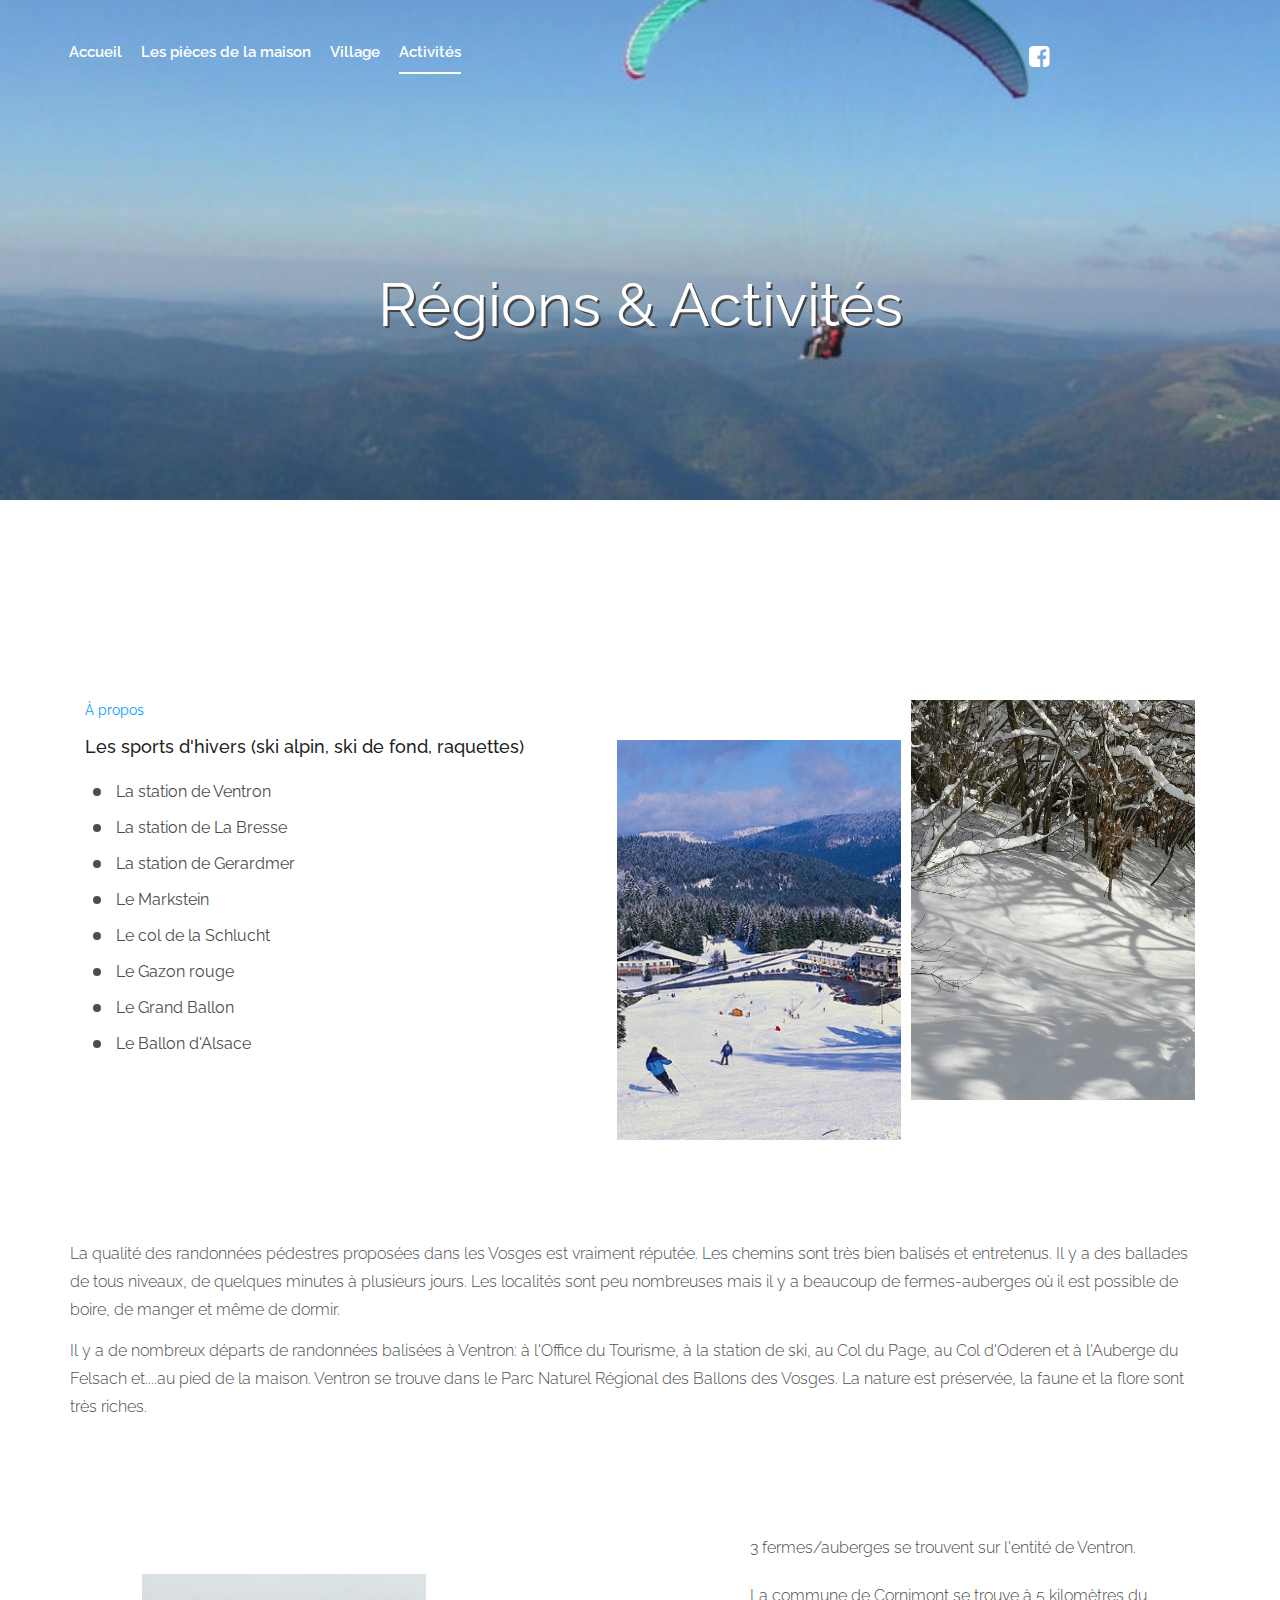
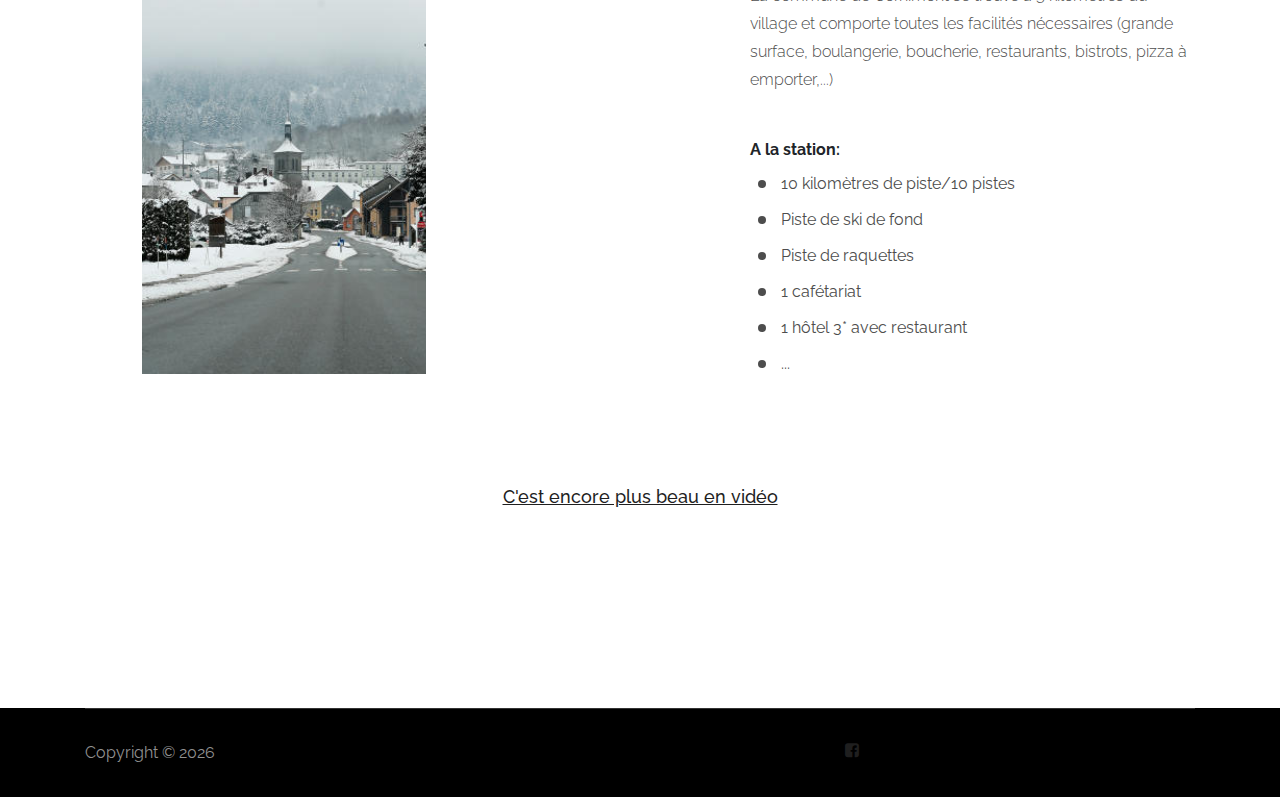
==== commit 30245031: "second draft" ====
--- a/activity.html
+++ b/activity.html
@@ -21,7 +21,7 @@
   <link rel="stylesheet" href="css/nice-select.css">
   <link rel="stylesheet" href="css/flaticon.css">
   <link rel="stylesheet" href="css/gijgo.css">
-  
+  <link rel="stylesheet" href="css/animate.css">
   <link rel="stylesheet" href="css/slicknav.css">
   <link rel="stylesheet" href="css/style.css">
   <!-- <link rel="stylesheet" href="css/responsive.css"> -->
@@ -44,7 +44,7 @@
                 <nav>
                   <ul id="navigation">
                     <li><a href="index.html">Accueil</a></li>
-                    <li><a href="rooms.html">Chambres</a></li>
+                    <li><a href="rooms.html">Les pièces de la maison</a></li>
                     <li><a href="village.html">Village</a></li>
                     <li><a class="active" href="activity.html">Activités</a></li>
                   </ul>
@@ -77,7 +77,7 @@
 
   <!-- bradcam_area_start -->
   <div class="bradcam_area activity_banner">
-    <h3>Regions & Activités</h3>
+    <h3>Régions & Activités</h3>
   </div>
 
   <!-- about_area_start -->
@@ -98,6 +98,8 @@
                 <li>Le Markstein</li>
                 <li>Le col de la Schlucht</li>
                 <li>Le Gazon rouge</li>
+                <li>Le Grand Ballon</li>
+                <li>Le Ballon d'Alsace</li>
               </ul>
             </div>
           </div>
@@ -116,6 +118,19 @@
   </div>
   <!-- about_area_end -->
 
+  <div class="random_text">
+    <div class="container">
+      <div class="row">
+        <p>
+          La qualité des randonnées pédestres proposées dans les Vosges est vraiment réputée. Les chemins sont très bien balisés et entretenus. Il y a des ballades de tous niveaux, de quelques minutes à plusieurs jours. Les localités sont peu nombreuses mais il y a beaucoup de fermes-auberges où il est possible de boire, de manger et même de dormir.
+        </p>
+        <p>
+          Il y a de nombreux départs de randonnées balisées à Ventron: à l'Office du Tourisme, à la station de ski, au Col du Page, au Col d'Oderen et à l'Auberge du Felsach et....au pied de la maison. Ventron se trouve dans le Parc Naturel Régional des Ballons des Vosges. La nature est préservée, la faune et la flore sont très riches.
+        </p>
+        </div>
+      </div>
+    </div>
+
   <!-- about_area_2_start -->
   <div class="about_area no_padding">
     <div class="container">
@@ -123,28 +138,28 @@
         <div class="col-xl-7 col-lg-7">
           <div class="about_thumb d-flex">
             <!-- 284x400 -->
-            <div class="activity3-img">
-            </div>
-            <div class="activity4-img">
+            <div class="img_3">
+            </div>
+            <div class="img_4">
             </div>
           </div>
         </div>
         <div class="col-xl-5 col-lg-5">
           <div class="about_info">
             <div>
-              <div class="about_list_title">Egalement</div>
-              <ul class="about_list">
-                <li>Patinoire à La Bresse</li>
-                <li>Randonnées pédestres</li>
-                <li>Randonnées VTT</li>
-                <li>Randonnées motos</li>
-                <li>Cyclotourisme</li>
-                <li>Parapente</li>
-                <li>Acro-branches</li>
-                <li>Luge d'été</li>
-                <li>Baignade en lac ou en rivière</li>
-                <li>Escalade</li>
-                <li>Pêche</li>
+              <p class="light_margin_b">3 fermes/auberges se trouvent sur l'entité de Ventron.</p>
+              <p class="light_margin_b">La commune de Cornimont se trouve à 5 kilomètres du village et comporte toutes
+                les facilités nécessaires
+                (grande surface, boulangerie, boucherie, restaurants, bistrots, pizza à emporter,...)</p>
+              <br>
+              <div class="village_list_title">A la station:</div>
+              <ul class="village_list">
+                <li>10 kilomètres de piste/10 pistes</li>
+                <li>Piste de ski de fond</li>
+                <li>Piste de raquettes</li>
+                <li>1 cafétariat</li>
+                <li>1 hôtel 3* avec restaurant</li>
+                <li>...</li>
               </ul>
             </div>
           </div>
@@ -200,25 +215,9 @@
 
 
   <!-- JS here -->
-  <script src="js/vendor/modernizr-3.5.0.min.js"></script>
   <script src="js/vendor/jquery-1.12.4.min.js"></script>
-  <script src="js/popper.min.js"></script>
-  <script src="js/bootstrap.min.js"></script>
   <script src="js/owl.carousel.min.js"></script>
-  <script src="js/isotope.pkgd.min.js"></script>
-  <script src="js/ajax-form.js"></script>
-  <script src="js/waypoints.min.js"></script>
-  <script src="js/jquery.counterup.min.js"></script>
-  <script src="js/imagesloaded.pkgd.min.js"></script>
-  <script src="js/scrollIt.js"></script>
-  <script src="js/jquery.scrollUp.min.js"></script>
-  <script src="js/wow.min.js"></script>
-  <script src="js/nice-select.min.js"></script>
   <script src="js/jquery.slicknav.min.js"></script>
-  <script src="js/jquery.magnific-popup.min.js"></script>
-  <script src="js/plugins.js"></script>
-  <script src="js/gijgo.min.js"></script>
-
   <script src="js/main.js"></script>
 
 </body>
--- a/css/style.css
+++ b/css/style.css
@@ -1 +1,4297 @@
-﻿@import"https://fonts.googleapis.com/css?family=Raleway:300,400,500,600,700,800,900&display=swap";@import"https://fonts.googleapis.com/css?family=Raleway:300,400,500,600,700,800,900&display=swap";.flex-center-start{display:-webkit-box;display:-ms-flexbox;display:flex;-webkit-box-align:center;-ms-flex-align:center;align-items:center;-webkit-box-pack:start;-ms-flex-pack:start;justify-content:start}body{font-family:"Raleway",sans-serif;font-weight:normal;font-style:normal}.img{max-width:100%;-webkit-transition:.3s;-moz-transition:.3s;-o-transition:.3s;transition:.3s}a,.button{-webkit-transition:.3s;-moz-transition:.3s;-o-transition:.3s;transition:.3s}a:focus,.button:focus,button:focus{text-decoration:none;outline:none}a:focus{color:#fff;text-decoration:none}a:focus,a:hover,.portfolio-cat a:hover,.footer -menu li a:hover{text-decoration:none;color:#1f1f1f}a,button{color:#1f1f1f;outline:medium none}h1,h2,h3,h4,h5{font-family:"Raleway",sans-serif;color:#1f1f1f}h1 a,h2 a,h3 a,h4 a,h5 a,h6 a{color:inherit}ul{margin:0px;padding:0px}li{list-style:none}p{font-size:16px;font-weight:300;line-height:28px;color:#4d4d4d;margin-bottom:13px;font-family:"Raleway",sans-serif}label{color:#7e7e7e;cursor:pointer;font-size:14px;font-weight:400}*::-moz-selection{background:#444;color:#fff;text-shadow:none}::-moz-selection{background:#444;color:#fff;text-shadow:none}::selection{background:#444;color:#fff;text-shadow:none}*::-webkit-input-placeholder{color:#ccc;font-size:14px;opacity:1}*:-ms-input-placeholder{color:#ccc;font-size:14px;opacity:1}*::-ms-input-placeholder{color:#ccc;font-size:14px;opacity:1}*::placeholder{color:#ccc;font-size:14px;opacity:1}h3{font-size:24px}.mb-65{margin-bottom:67px}.black-bg{background:#020c26 !important}.white-bg{background:#fff}.gray-bg{background:#f5f5f5}.bg-img-1{background-image:url(../img/slider/slider-img-1.jpg)}.bg-img-2{background-image:url(../img/background-img/bg-img-2.jpg)}.cta-bg-1{background-image:url(../img/background-img/bg-img-3.jpg)}.overlay{position:relative;z-index:0}.overlay::before{position:absolute;content:"";background-color:#1f1f1f;top:0;left:0;width:100%;height:100%;z-index:-1;opacity:.5}.overlay2{position:relative;z-index:0}.overlay2::before{position:absolute;content:"";background-color:#131313;top:0;left:0;width:100%;height:100%;z-index:-1;opacity:.2}.section-padding{padding-top:120px;padding-bottom:120px}.pt-120{padding-top:120px}.owl-carousel .owl-nav div{background:rgba(0,0,0,0);height:54px;left:0px;line-height:54px;position:absolute;text-align:center;top:50%;-webkit-transform:translateY(-50%);-ms-transform:translateY(-50%);transform:translateY(-50%);-webkit-transition:all .3s ease 0s;-o-transition:all .3s ease 0s;transition:all .3s ease 0s;width:54px;font-size:25px;color:#fff;background-color:rgba(255,255,255,.2);border-radius:50%;left:50px;font-size:18px;line-height:54px}.owl-carousel .owl-nav div.owl-next{left:auto;right:50px}.owl-carousel .owl-nav div.owl-next i{position:relative;right:0;top:1px}.owl-carousel .owl-nav div.owl-prev i{position:relative;right:1px;top:0px}.owl-carousel:hover .owl-nav div{opacity:1;visibility:visible}.owl-carousel:hover .owl-nav div:hover{color:#fff;background:#009dff}.mb-20px{margin-bottom:20px}.boxed-btn{background:#fff;color:#131313;display:inline-block;padding:18px 44px;font-family:"Raleway",sans-serif;font-size:14px;font-weight:400;border:0;border:1px solid #009dff;letter-spacing:3px;text-align:center;color:#009dff !important;text-transform:uppercase;cursor:pointer}.boxed-btn:hover{background:#009dff;color:#fff !important;border:1px solid #009dff}.boxed-btn:focus{outline:none}.boxed-btn.large-width{width:220px}.boxed-btn3{background:#009dff;color:#fff;display:inline-block;padding:18px 44px;font-family:"Raleway",sans-serif;font-size:14px;font-weight:400;border:0;border:1px solid #009dff;letter-spacing:3px;text-align:center;color:#fff !important;text-transform:uppercase;-webkit-transition:.5s;-moz-transition:.5s;-o-transition:.5s;transition:.5s;cursor:pointer}.boxed-btn3:hover{background:#fff;color:#009dff !important;border:1px solid #009dff}.boxed-btn3:focus{outline:none}.boxed-btn3.large-width{width:220px}.boxed-btn2{background:rgba(0,0,0,0);color:#fff;display:inline-block;padding:18px 24px;font-family:"Raleway",sans-serif;font-size:14px;font-weight:400;border:0;border:1px solid #fff;letter-spacing:2px;text-transform:uppercase}.boxed-btn2:hover{background:#fff;color:#131313 !important}.boxed-btn2:focus{outline:none}.line-button{color:#919191;font-size:16px;font-weight:400;display:inline-block;position:relative;padding-right:5px;padding-bottom:2px}.line-button::before{position:absolute;content:"";background:#919191;width:100%;height:1px;bottom:0;left:0}.line-button:hover{color:#009dff}.line-button:hover::before{background:#009dff}.book_now{display:inline-block;font-size:14px;color:#009dff;border:1px solid #009dff;text-transform:capitalize;padding:10px 25px}.book_now:hover{background:#009dff;color:#fff}.section_title span{color:#009dff;font-size:14px;font-weight:400;margin-bottom:15px;display:block}.section_title h3{font-size:46px;font-weight:400;line-height:56px;color:#1f1f1f}@media(max-width: 767px){.section_title h3{font-size:30px;line-height:36px}}@media(min-width: 768px)and (max-width: 991px){.section_title h3{font-size:36px;line-height:42px}}@media(max-width: 767px){.section_title h3 br{display:none}}.mb-100{margin-bottom:100px}@media(max-width: 767px){.mb-100{margin-bottom:40px}}@media(max-width: 767px){.mobile_menu{position:absolute;right:0px;width:100%;z-index:9}}.slicknav_menu .slicknav_nav{background:#fff;float:right;margin-top:0;padding:0;width:95%;padding:0;border-radius:0px;margin-top:5px;position:absolute;left:0;right:0;margin:auto;top:11px}.slicknav_menu .slicknav_nav a:hover{background:rgba(0,0,0,0);color:#009dff}.slicknav_menu .slicknav_nav a.active{color:#009dff}@media(max-width: 767px){.slicknav_menu .slicknav_nav a i{display:none}}@media(min-width: 768px)and (max-width: 991px){.slicknav_menu .slicknav_nav a i{display:none}}.slicknav_menu .slicknav_nav .slicknav_btn{background-color:rgba(0,0,0,0);cursor:pointer;margin-bottom:10px;margin-top:-40px;position:relative;z-index:99;border:1px solid #ddd;top:3px;right:5px;top:-32px}.slicknav_menu .slicknav_nav .slicknav_btn .slicknav_icon{margin-right:6px;margin-top:3px;position:relative;padding-bottom:3px;top:-11px;right:-5px}@media(max-width: 767px){.slicknav_menu{margin-right:0px}}.slicknav_nav .slicknav_arrow{float:right;font-size:22px;position:relative;top:-9px}.slicknav_btn{background-color:rgba(0,0,0,0);cursor:pointer;margin-bottom:10px;position:relative;z-index:99;border:none;border-radius:3px;top:5px;padding:5px;right:5px;margin-top:-5px;top:-31px}.slicknav_btn{background-color:rgba(0,0,0,0);cursor:pointer;margin-bottom:10px;position:relative;z-index:99;border:none;border-radius:3px;top:5px;padding:5px;right:0;margin-top:-5px;top:-41px}.slicknav_menu{position:fixed}.slicknav_menu .slicknav_nav{min-width:90vw}.slicknav_icon-bar-dark{background-color:#444 !important}.header-area{position:absolute;left:0;right:0;width:100%;top:0;z-index:9;padding-top:28px}@media(max-width: 767px){.header-area{margin-top:30px}}@media(min-width: 768px)and (max-width: 991px){.header-area{margin-top:30px}}.header-area .main-header-area{padding:0 150px}@media(max-width: 767px){.header-area .main-header-area{padding:10px 10px}}@media(min-width: 768px)and (max-width: 991px){.header-area .main-header-area{padding:10px 10px}}@media(min-width: 992px)and (max-width: 1200px){.header-area .main-header-area{padding:0 20px}}@media(min-width: 1200px)and (max-width: 1500px){.header-area .main-header-area{padding:0 10px}}.header-area .main-header-area .logo-img{text-align:center}@media(max-width: 767px){.header-area .main-header-area .logo-img{text-align:left}}@media(min-width: 768px)and (max-width: 991px){.header-area .main-header-area .logo-img{text-align:left}}@media(min-width: 992px)and (max-width: 1200px){.header-area .main-header-area .logo-img{text-align:left}}@media(max-width: 767px){.header-area .main-header-area .logo-img img{width:70px}}@media(min-width: 768px)and (max-width: 991px){.header-area .main-header-area .logo-img img{width:70px}}.header-area .main-header-area .book_room{display:-webkit-box;display:-moz-box;display:-ms-flexbox;display:-webkit-flex;display:flex;-webkit-align-items:center;-moz-align-items:center;-ms-align-items:center;align-items:center;-webkit-justify-content:flex-end;-moz-justify-content:flex-end;-ms-justify-content:flex-end;justify-content:flex-end;-ms-flex-pack:flex-end}.header-area .main-header-area .book_room .social_links ul li{display:inline-block}.header-area .main-header-area .book_room .social_links ul li a{color:#fff;margin:0 10px;font-size:24px}.header-area .main-header-area .book_room .social_links ul li a:hover{color:#a8a7a0}.header-area .main-header-area .book_room .book_btn{margin-left:30px}.header-area .main-header-area .book_room .book_btn a{background:#009dff;padding:12px 26px;font-size:14px;font-weight:400;border:1px solid rgba(0,0,0,0);color:#fff}.header-area .main-header-area .book_room .book_btn a:hover{background:#fff;color:#009dff;border:1px solid #009dff}.header-area .main-header-area .main-menu{text-align:center;padding:12px 0}.header-area .main-header-area .main-menu ul li{display:inline-block;position:relative;margin-right:50px}@media(min-width: 992px)and (max-width: 1200px){.header-area .main-header-area .main-menu ul li{margin-right:20px}}@media(min-width: 1200px)and (max-width: 1500px){.header-area .main-header-area .main-menu ul li{margin-right:15px}}.header-area .main-header-area .main-menu ul li a{color:#fff;font-size:16px;text-transform:capitalize;font-weight:600;display:inline-block;padding:0px 0px 10px 0px;font-family:"Raleway",sans-serif;position:relative;text-transform:capitalize}@media(min-width: 992px)and (max-width: 1200px){.header-area .main-header-area .main-menu ul li a{font-size:15px}}@media(min-width: 1200px)and (max-width: 1500px){.header-area .main-header-area .main-menu ul li a{font-size:15px}}.header-area .main-header-area .main-menu ul li a i{font-size:9px}@media(max-width: 767px){.header-area .main-header-area .main-menu ul li a i{display:none !important}}@media(min-width: 768px)and (max-width: 991px){.header-area .main-header-area .main-menu ul li a i{display:none !important}}.header-area .main-header-area .main-menu ul li a::before{position:absolute;content:"";background:#fff;width:100%;height:2px;bottom:0;left:0;opacity:0;transform:scaleX(0);-webkit-transition:.3s;-moz-transition:.3s;-o-transition:.3s;transition:.3s}.header-area .main-header-area .main-menu ul li a:hover::before{opacity:1;transform:scaleX(1)}.header-area .main-header-area .main-menu ul li a.active::before{opacity:1;transform:scaleX(1)}.header-area .main-header-area .main-menu ul li a:hover{color:#fff}.header-area .main-header-area .main-menu ul li .submenu{position:absolute;left:0;top:140%;background:#fff;width:200px;z-index:2;box-shadow:0 0 10px rgba(0,0,0,.02);opacity:0;visibility:hidden;text-align:left;-webkit-transition:.6s;-moz-transition:.6s;-o-transition:.6s;transition:.6s}.header-area .main-header-area .main-menu ul li .submenu li{display:block}.header-area .main-header-area .main-menu ul li .submenu li a{padding:10px 15px;position:inherit;-webkit-transition:.3s;-moz-transition:.3s;-o-transition:.3s;transition:.3s;display:block;color:#000}.header-area .main-header-area .main-menu ul li .submenu li a::before{display:none}.header-area .main-header-area .main-menu ul li .submenu li:hover a{color:#000}.header-area .main-header-area .main-menu ul li:hover>.submenu{opacity:1;visibility:visible;top:100%}.header-area .main-header-area .main-menu ul li:hover>a::before{opacity:1;transform:scaleX(1)}.header-area .main-header-area .main-menu ul li:first-child a{padding-left:0}.header-area .main-header-area.sticky{transition:transform 500ms ease,background 500ms ease;-webkit-transition:transform 500ms ease,background 500ms ease;box-shadow:0px 3px 16px 0px rgba(0,0,0,.1);padding:10px 150px;background:#000}@media(max-width: 767px){.header-area .main-header-area.sticky{padding:10px 10px}}@media(min-width: 768px)and (max-width: 991px){.header-area .main-header-area.sticky{padding:10px 10px}}@media(min-width: 992px)and (max-width: 1200px){.header-area .main-header-area.sticky{padding:10px 20px}}@media(min-width: 1200px)and (max-width: 1500px){.header-area .main-header-area.sticky{padding:10px 20px}}.header-area .main-header-area.sticky .main-menu{padding:0}.slider_bg_1{background-image:url(../img/banner/banner1.jpeg)}.slider_bg_2{background-image:url(../img/banner/banner2.jpg)}.slider_bg_3{background-image:url(../img/banner/banner3.jpeg)}.slider_bg_4{background-image:url(../img/banner/banner4.jpeg)}.slider_area .single_slider{height:100vh;background-size:cover;background-repeat:no-repeat}.slider_area .single_slider .slider_text h3{color:#fff;font-family:"Raleway",sans-serif;font-size:100px;text-transform:capitalize;letter-spacing:2px;font-weight:400;margin-bottom:4px}@media(max-width: 767px){.slider_area .single_slider .slider_text h3{font-size:33px;letter-spacing:3px}}@media(min-width: 768px)and (max-width: 991px){.slider_area .single_slider .slider_text h3{font-size:30px}}@media(min-width: 992px)and (max-width: 1200px){.slider_area .single_slider .slider_text h3{font-size:35px;letter-spacing:3px}}.slider_area .single_slider .slider_text p{font-size:24px;font-weight:400;color:#fff;margin-bottom:0;margin-top:0}@media(min-width: 992px)and (max-width: 1200px){.slider_area .single_slider .slider_text p{font-size:16px}}@media(max-width: 767px){.slider_area .single_slider .slider_text p{font-size:16px}}.light_margin_b{margin-bottom:20px !important}.no_padding{padding:0 !important}.about_list_title{margin-bottom:8px;font-weight:bold}.about_list,.activity_list{padding-left:8px}.about_list li,.activity_list li{font-size:16px;color:#4d4d4d;line-height:28px;position:relative;z-index:9;padding-left:23px}.about_list li::before,.activity_list li::before{position:absolute;content:"";width:8px;height:8px;background:#4d4d4d;left:0;top:50%;-webkit-transform:translateY(-50%);-moz-transform:translateY(-50%);-ms-transform:translateY(-50%);transform:translateY(-50%);border-radius:50%}.about_area{padding-top:200px;padding-bottom:100px}@media(max-width: 767px){.about_area{padding-top:40px;padding-bottom:40px}}@media(min-width: 768px)and (max-width: 991px){.about_area{padding-top:80px;padding-bottom:80px}}@media(min-width: 992px)and (max-width: 1200px){.about_area{padding-top:100px;padding-bottom:100px}}.about_area .about_info li{margin-bottom:8px}.about_area .about_info p{font-size:16px;line-height:28px;font-size:16px;line-height:28px;margin-top:0;margin-bottom:47px}@media(max-width: 767px){.about_area .about_info a{margin-bottom:30px}}.about_area .about_thumb{-webkit-justify-content:flex-end;-moz-justify-content:flex-end;-ms-justify-content:flex-end;justify-content:flex-end;-ms-flex-pack:flex-end}@media(min-width: 768px)and (max-width: 991px){.about_area .about_thumb{-webkit-justify-content:flex-start;-moz-justify-content:flex-start;-ms-justify-content:flex-start;justify-content:flex-start;-ms-flex-pack:flex-start;margin-top:30px}}.about_area .about_thumb img{width:100%}.about_area .about_thumb .img_home_1{background-image:url(../img/about/about_1.jpg);width:284px;height:400px;background-position:-170px;background-size:cover;background-repeat:no-repeat}.about_area .about_thumb .img_home_2{background-image:url(../img/about/about_2.jpeg);width:284px;height:400px;margin-top:40px;margin-left:10px;background-size:cover;background-repeat:no-repeat}.about_area .about_thumb .img_1{background-image:url(../img/village/village_1.jpg);width:284px;height:400px;background-position:-170px;background-size:cover;background-repeat:no-repeat}.about_area .about_thumb .img_2{background-image:url(../img/village/village_2.jpg);width:284px;height:400px;margin-top:40px;margin-left:10px;background-size:cover;background-repeat:no-repeat}.about_area .about_thumb .img_3{background-image:url(../img/village/village_3.jpeg);width:284px;height:400px;margin-top:40px;margin-right:10px;background-position:-200px;background-size:cover;background-repeat:no-repeat}.about_area .about_thumb .img_4{background-image:url(../img/village/village_4.jpeg);width:284px;height:400px;background-size:cover;background-repeat:no-repeat}.about_area .about_thumb .activity-img{background-image:url(../img/activity/activity4.jpg);width:284px;height:400px;margin-top:40px;margin-right:10px;background-position:-200px;background-size:cover;background-repeat:no-repeat}.about_area .about_thumb .activity2-img{background-image:url(../img/activity/activity3.jpg);width:284px;height:400px;background-size:cover;background-repeat:no-repeat;background-position:-270px}.about_area .about_thumb .activity3-img{background-image:url(../img/activity/activity2.jpg);width:284px;height:400px;background-size:cover;background-repeat:no-repeat;background-position:-310px}.about_area .about_thumb .activity4-img{background-image:url(../img/about/about_2.jpeg);margin-top:40px;margin-left:10px;width:284px;height:400px;background-size:cover;background-repeat:no-repeat}@media(min-width: 768px)and (max-width: 991px){.about_area .about_thumb2{margin-bottom:30px}}.about_area .about_thumb2 img{width:100%}.about_area .about_thumb2 .img_2{margin-top:40px;margin-left:10px}.surrounding-img{width:284px;height:284px}.surrounding-img div{transition:all .5s;width:100%;height:100%;background-size:cover;background-repeat:no-repeat}.surrounding-img div:hover{-webkit-transform:scale(1.1);-moz-transform:scale(1.1);-ms-transform:scale(1.1);transform:scale(1.1)}.surrounding-img .village-img{background-image:url(../img/village/village1.jpeg)}.surrounding-img .village4-img{background-image:url(../img/village/village4.jpg)}.surrounding-img .activity-img{background-image:url(../img/activity/activity1.jpg)}.surrounding-img .walk-img{background-image:url(../img/walk/walk1.jpeg)}.about_bg_1{background-image:url(../img/banner/about_banner.png)}.about_info_area{padding-left:387px;margin-top:50px}@media(min-width: 768px)and (max-width: 991px){.about_info_area{padding-left:0px}}@media(max-width: 767px){.about_info_area{padding-left:0px}}@media(min-width: 992px)and (max-width: 1200px){.about_info_area{padding-left:0px}}@media(min-width: 1200px)and (max-width: 1500px){.about_info_area{padding-left:0px}}.about_info_area .single_slider{height:750px;background-size:cover;background-position:center center;background-repeat:no-repeat}@media(max-width: 767px){.about_info_area .single_slider{height:400px}}@media(min-width: 768px)and (max-width: 991px){.about_info_area .single_slider{height:400px}}@media(min-width: 992px)and (max-width: 1200px){.about_info_area .single_slider{height:500px}}.about_main_info{padding-top:100px}@media(max-width: 767px){.about_main_info{padding-top:50px}}.about_main_info .single_about_info{margin-bottom:43px}@media(max-width: 767px){.about_main_info .single_about_info{margin-bottom:30px}}.about_main_info .single_about_info h3{font-size:22px;color:#1f1f1f;margin-bottom:0;margin-bottom:10px;line-height:32px}.about_main_info .single_about_info p{font-size:16px;line-height:28px;font-weight:400;color:#4d4d4d}@media(max-width: 767px){.about_main_info .single_about_info p br{display:none}}@media(min-width: 768px)and (max-width: 991px){.about_main_info .single_about_info p br{display:none}}@media(min-width: 992px)and (max-width: 1200px){.about_main_info .single_about_info p br{display:none}}@media(min-width: 1200px)and (max-width: 1500px){.about_main_info .single_about_info p br{display:none}}.rooms_area{padding-top:200px;padding-bottom:100px}@media(max-width: 767px){.rooms_area{padding-top:40px;padding-bottom:40px}}@media(min-width: 768px)and (max-width: 991px){.rooms_area{padding-top:80px;padding-bottom:80px}}@media(min-width: 992px)and (max-width: 1200px){.rooms_area{padding-top:100px;padding-bottom:100px}}.rooms_area .rooms_info li{margin-bottom:8px}.rooms_area .rooms_info p{font-size:16px;line-height:28px;font-size:16px;line-height:28px;margin-top:0;margin-bottom:47px}@media(max-width: 767px){.rooms_area .rooms_info a{margin-bottom:30px}}.rooms_area .rooms_thumb{-webkit-justify-content:flex-end;-moz-justify-content:flex-end;-ms-justify-content:flex-end;justify-content:flex-end;-ms-flex-pack:flex-end}@media(min-width: 768px)and (max-width: 991px){.rooms_area .rooms_thumb{-webkit-justify-content:flex-start;-moz-justify-content:flex-start;-ms-justify-content:flex-start;justify-content:flex-start;-ms-flex-pack:flex-start;margin-top:30px}}.rooms_area .rooms_thumb img{width:100%}.rooms_area .rooms_thumb .img_1{background-image:url(../img/rooms/sauna.jpg);width:284px;height:400px;background-size:cover;background-repeat:no-repeat}.rooms_area .rooms_thumb .img_2{background-image:url(../img/rooms/kitchen.jpg);width:284px;height:400px;margin-top:40px;margin-left:10px;background-size:cover;background-repeat:no-repeat}@media(min-width: 768px)and (max-width: 991px){.rooms_area .rooms_thumb2{margin-bottom:30px}}.rooms_area .rooms_thumb2 img{width:100%}.rooms_area .rooms_thumb2 .img_2{margin-top:40px;margin-left:10px}.rooms_bg_1{background-image:url(../img/banner/rooms_banner.png)}.rooms_info_area{padding-left:387px;margin-top:50px}@media(min-width: 768px)and (max-width: 991px){.rooms_info_area{padding-left:0px}}@media(max-width: 767px){.rooms_info_area{padding-left:0px}}@media(min-width: 992px)and (max-width: 1200px){.rooms_info_area{padding-left:0px}}@media(min-width: 1200px)and (max-width: 1500px){.rooms_info_area{padding-left:0px}}.rooms_info_area .single_slider{height:750px;background-size:cover;background-position:center center;background-repeat:no-repeat}@media(max-width: 767px){.rooms_info_area .single_slider{height:400px}}@media(min-width: 768px)and (max-width: 991px){.rooms_info_area .single_slider{height:400px}}@media(min-width: 992px)and (max-width: 1200px){.rooms_info_area .single_slider{height:500px}}.rooms_main_info{padding-top:100px}@media(max-width: 767px){.rooms_main_info{padding-top:50px}}.rooms_main_info .single_rooms_info{margin-bottom:43px}@media(max-width: 767px){.rooms_main_info .single_rooms_info{margin-bottom:30px}}.rooms_main_info .single_rooms_info h3{font-size:22px;color:#1f1f1f;margin-bottom:0;margin-bottom:10px;line-height:32px}.rooms_main_info .single_rooms_info p{font-size:16px;line-height:28px;font-weight:400;color:#4d4d4d}@media(max-width: 767px){.rooms_main_info .single_rooms_info p br{display:none}}@media(min-width: 768px)and (max-width: 991px){.rooms_main_info .single_rooms_info p br{display:none}}@media(min-width: 992px)and (max-width: 1200px){.rooms_main_info .single_rooms_info p br{display:none}}@media(min-width: 1200px)and (max-width: 1500px){.rooms_main_info .single_rooms_info p br{display:none}}.rooms_detail_img{width:290px;height:280px;background-size:cover !important;background-repeat:no-repeat !important}.rooms_fourre_tout{width:200px;height:200px;background-size:cover !important;background-repeat:no-repeat !important}.offers_area{padding-bottom:100px}@media(max-width: 767px){.offers_area{padding-bottom:40px}}.offers_area.padding_top{padding-top:200px}@media(max-width: 767px){.offers_area.padding_top{padding-top:40px}}@media(min-width: 768px)and (max-width: 991px){.offers_area.padding_top{padding-top:80px}}@media(min-width: 992px)and (max-width: 1200px){.offers_area.padding_top{padding-top:80px}}@media(max-width: 767px){.offers_area .single_offers{margin-bottom:30px}}.offers_area .single_offers .about_thumb{overflow:hidden}.offers_area .single_offers .about_thumb img{width:100%;-webkit-transform:scale(1);-moz-transform:scale(1);-ms-transform:scale(1);transform:scale(1);-webkit-transition:.3s;-moz-transition:.3s;-o-transition:.3s;transition:.3s}.offers_area .single_offers h3{font-size:22px;font-weight:400;color:#1f1f1f;margin-top:32px}@media(min-width: 768px)and (max-width: 991px){.offers_area .single_offers h3{font-size:18px}}@media(min-width: 768px)and (max-width: 991px){.offers_area .single_offers h3 br{display:none}}.offers_area .single_offers ul{margin-top:17px;margin-bottom:30px}.offers_area .single_offers ul li{font-size:16px;color:#4d4d4d;line-height:28px;position:relative;z-index:9;padding-left:23px}.offers_area .single_offers ul li::before{position:absolute;content:"";width:8px;height:8px;background:#4d4d4d;left:0;top:50%;-webkit-transform:translateY(-50%);-moz-transform:translateY(-50%);-ms-transform:translateY(-50%);transform:translateY(-50%);border-radius:50%}.offers_area .single_offers a{width:100%;text-align:center}.offers_area .single_offers:hover .about_thumb img{width:100%;-webkit-transform:scale(1.1);-moz-transform:scale(1.1);-ms-transform:scale(1.1);transform:scale(1.1)}.video_bg{background-image:url(../img/video/video.png)}.video_area{padding:250px 0;background-size:cover;background-position:center center}@media(max-width: 767px){.video_area{padding:100px 0}}@media(min-width: 768px)and (max-width: 991px){.video_area{padding:100px 0}}.video_area .video_area_inner span{font-size:14px;color:#fff}.video_area .video_area_inner h3{font-size:46px;color:#fff;line-height:56px;font-weight:400;margin-top:12px;margin-bottom:28px}@media(max-width: 767px){.video_area .video_area_inner h3{font-size:30px}}.video_area .video_area_inner a{width:60px;height:60px;background:#fff;line-height:60px;font-size:15px;color:#009dff;display:inline-block;-webkit-border-radius:50%;-moz-border-radius:50%;border-radius:50%}.video_area .video_area_inner a i{position:relative;left:2px}.features_room{padding-top:93px;display:block;overflow:hidden}@media(max-width: 767px){.features_room{padding-top:40px}}@media(min-width: 768px)and (max-width: 991px){.features_room{padding-top:0}}.features_room .rooms_here .single_rooms{position:relative;width:50%;float:left}@media(max-width: 767px){.features_room .rooms_here .single_rooms{width:100%;margin-bottom:30px}}.features_room .rooms_here .single_rooms::before{position:absolute;left:0;top:0;width:100%;height:100%;content:"";background:#fff;background:-moz-linear-gradient(top, #ffffff 0%, #000000 77%);background:-webkit-linear-gradient(top, #ffffff 0%, #000000 77%);background:linear-gradient(to bottom, #ffffff 0%, #000000 77%);filter:progid:DXImageTransform.Microsoft.gradient( startColorstr="#ffffff", endColorstr="#000000",GradientType=0 );z-index:1;opacity:.5}.features_room .rooms_here .single_rooms .room_thumb{position:relative;overflow:hidden}.features_room .rooms_here .single_rooms .room_thumb img{width:100%;-webkit-transform:scale(1);-moz-transform:scale(1);-ms-transform:scale(1);transform:scale(1);-webkit-transition:.5s;-moz-transition:.5s;-o-transition:.5s;transition:.5s}.features_room .rooms_here .single_rooms .room_thumb .room_heading{position:absolute;left:0;right:0;bottom:0px;padding:60px 60px 47px 60px}@media(max-width: 767px){.features_room .rooms_here .single_rooms .room_thumb .room_heading{padding:20px}}@media(min-width: 768px)and (max-width: 991px){.features_room .rooms_here .single_rooms .room_thumb .room_heading{padding:20px}}.features_room .rooms_here .single_rooms .room_thumb .room_heading span{font-size:14px;color:#fff;margin-bottom:9px;display:block;position:relative;z-index:8}.features_room .rooms_here .single_rooms .room_thumb .room_heading h3{font-size:30px;color:#fff;position:relative;z-index:8}@media(max-width: 767px){.features_room .rooms_here .single_rooms .room_thumb .room_heading h3{font-size:20px}}.features_room .rooms_here .single_rooms .room_thumb .room_heading a{color:#fff;text-transform:capitalize;font-weight:600;position:relative;z-index:8;-webkit-transform:translateY(-40px);-moz-transform:translateY(-40px);-ms-transform:translateY(-40px);transform:translateY(-40px);opacity:0;visibility:hidden}.features_room .rooms_here .single_rooms .room_thumb .room_heading a:hover{color:#009dff}.features_room .rooms_here .single_rooms:hover img{width:100%;-webkit-transform:scale(1.1);-moz-transform:scale(1.1);-ms-transform:scale(1.1);transform:scale(1.1)}.features_room .rooms_here .single_rooms:hover .room_heading a{-webkit-transform:translateY(0px);-moz-transform:translateY(0px);-ms-transform:translateY(0px);transform:translateY(0px);opacity:1;visibility:visible}.forQuery{padding-top:200px;padding-bottom:200px}@media(max-width: 767px){.forQuery{padding:60px 0}}@media(min-width: 768px)and (max-width: 991px){.forQuery{padding:100px 0}}@media(min-width: 992px)and (max-width: 1200px){.forQuery{padding:100px 0}}@media(min-width: 1200px)and (max-width: 1500px){.forQuery{padding:100px 0}}.forQuery .Query_border{border:1px solid #bababa;padding:38px 50px}@media(max-width: 767px){.forQuery .Query_border{padding:20px 20px}}.forQuery .Query_border .Query_text{text-align:left}.forQuery .Query_border p{font-size:30px;color:#1f1f1f;font-weight:400;margin-bottom:0}@media(max-width: 767px){.forQuery .Query_border p{margin-bottom:20px;font-size:18px;text-align:center}}@media(min-width: 768px)and (max-width: 991px){.forQuery .Query_border p{font-size:18px}}.forQuery .Query_border .phone_num{text-align:right}@media(max-width: 767px){.forQuery .Query_border .phone_num{text-align:center}}.forQuery .Query_border .phone_num a{background:#009dff;color:#fff;padding:12px 53px;border-radius:30px;display:inline-block;font-size:18px;border:1px solid rgba(0,0,0,0)}.forQuery .Query_border .phone_num a:hover{color:#009dff;border:1px solid #009dff;background:#fff}.instagram_area{display:flex;overflow:hidden;align-items:center;flex-wrap:wrap;justify-content:center}.instagram_area .single_instagram{min-width:350px;min-height:350px;background-size:cover !important}.instagram_area .single_instagram img{width:100%;-webkit-transform:scaleX(1);-moz-transform:scaleX(1);-ms-transform:scaleX(1);transform:scaleX(1);-webkit-transition:.5s;-moz-transition:.5s;-o-transition:.5s;transition:.5s}.instagram_area .single_instagram .ovrelay{position:absolute;left:0;top:0;width:100%;height:100%;background:rgba(0,0,0,.2);-webkit-transform:translateX(-80%);-moz-transform:translateX(-80%);-ms-transform:translateX(-80%);transform:translateX(-80%);-webkit-transition:.5s;-moz-transition:.5s;-o-transition:.5s;transition:.5s;opacity:0;visibility:hidden}.instagram_area .single_instagram .ovrelay a{color:#fff;position:absolute;left:0;top:50%;transform:translateY(-50%);right:0;text-align:center;font-size:34px;-webkit-transform:translateY(-50%);-moz-transform:translateY(-50%);-ms-transform:translateY(-50%);transform:translateY(-50%)}.instagram_area .single_instagram:hover .ovrelay{-webkit-transform:translateX(0%);-moz-transform:translateX(0%);-ms-transform:translateX(0%);transform:translateX(0%);opacity:1;visibility:visible}.instagram_area .single_instagram:hover div{-webkit-transform:scaleX(1.1);-moz-transform:scaleX(1.1);-ms-transform:scaleX(1.1);transform:scaleX(1.1)}#test-form .white-popup-block .popup_inner .gj-datepicker span{color:red}#test-form .white-popup-block input{width:100%;height:50px}.gj-datepicker input{width:100%;height:50px;border:1px solid #ddd;padding:17px;font-size:12px;color:#919191;margin-bottom:20px}.gj-datepicker-md [role=right-icon]{position:absolute;right:0px;top:0px;font-size:14px;color:#919191;margin-right:15px;top:16px}.gj-picker-md{font-family:"Roboto","Helvetica","Arial",sans-serif;font-size:16px;font-weight:400;letter-spacing:.04em;line-height:1;color:rgba(0,0,0,.87);padding:10px;padding:20px;border:1px solid #e0e0e0}.footer{background:#000}.footer .footer_top{padding-top:145px;padding-bottom:129px}@media(max-width: 767px){.footer .footer_top{padding-top:60px;padding-bottom:30px}}@media(max-width: 767px){.footer .footer_top .footer_widget{margin-bottom:30px}}@media(min-width: 768px)and (max-width: 991px){.footer .footer_top .footer_widget{margin-bottom:30px}}.footer .footer_top .footer_widget .footer_title{font-size:22px;font-weight:400;color:#fff;text-transform:capitalize;margin-bottom:40px}@media(max-width: 767px){.footer .footer_top .footer_widget .footer_title{margin-bottom:20px}}.footer .footer_top .footer_widget p.footer_text{font-size:16px;color:#bababa;margin-bottom:23px;font-weight:400;line-height:28px}.footer .footer_top .footer_widget ul li a{font-size:16px;color:#bababa;line-height:42px}.footer .footer_top .footer_widget ul li a:hover{color:#009dff}.footer .footer_top .footer_widget .newsletter_form{position:relative;margin-bottom:20px}.footer .footer_top .footer_widget .newsletter_form input{width:100%;height:45px;background:#fff;padding-left:20px;font-size:16px;color:#000;border:none}.footer .footer_top .footer_widget .newsletter_form input::placeholder{font-size:16px;color:#919191}.footer .footer_top .footer_widget .newsletter_form button{position:absolute;top:0;right:0;height:100%;border:none;font-size:14px;color:#fff;background:#009dff;padding:10px;padding:0 22px;cursor:pointer}.footer .footer_top .footer_widget .newsletter_text{font-size:16px;color:#bababa}.footer .copy-right_text{padding-bottom:30px}.footer .copy-right_text .footer_border{border-top:1px solid rgba(255,255,255,.2);padding-bottom:30px}.footer .copy-right_text .copy_right{font-size:16px;color:#919191;margin-bottom:0;font-weight:400}@media(max-width: 767px){.footer .copy-right_text .copy_right{font-size:14px}}.footer .copy-right_text .copy_right a{color:#009dff}.footer .copy-right_text .social_links{text-align:right}@media(max-width: 767px){.footer .copy-right_text .social_links{text-align:center;margin-top:30px}}.footer .copy-right_text .social_links ul li{display:inline-block}.footer .copy-right_text .social_links ul li a{color:#a8a7a0;margin:0 10px;font-size:15px}.footer .copy-right_text .social_links ul li a:hover{color:#fff}.room_banner{background-image:url(../img/rooms/room1.jpg)}@media(min-width: 1000px){.room_banner{background-position:0px 730px !important}}.about_banner{background-image:url(../img/village/village1.jpeg)}.about_banner h3{text-shadow:2px 2px #444}.activity_banner{background-image:url(../img/activity/activity1.jpg)}.activity_banner h3{text-shadow:2px 2px #444}.bradcam_area{padding:170px;background-size:cover;background-position:center center;text-align:center;padding:269px 0 159px 0}@media(max-width: 767px){.bradcam_area{padding:150px 0}}.bradcam_area h3{font-size:60px;color:#fff;font-weight:400;margin-bottom:0;text-transform:capitalize}@media(max-width: 767px){.bradcam_area h3{font-size:30px}}.popup_box{background:#fff;display:inline-block;z-index:9;width:681px;padding:60px 40px}.popup_box h3{text-align:center;font-size:22px;color:#1f1f1f;margin-bottom:46px}.popup_box .boxed-btn3{width:100%;text-transform:capitalize}.popup_box .nice-select{-webkit-tap-highlight-color:rgba(0,0,0,0);background-color:#fff;border:solid 1px #e2e2e2;box-sizing:border-box;clear:both;cursor:pointer;display:block;float:left;font-family:"Raleway",sans-serif;font-weight:normal;width:100% !important;line-height:50px;outline:none;padding-left:18px;padding-right:30px;position:relative;text-align:left !important;-webkit-transition:all .2s ease-in-out;transition:all .2s ease-in-out;-webkit-user-select:none;-moz-user-select:none;-ms-user-select:none;user-select:none;white-space:nowrap;width:auto;border-radius:0;margin-bottom:30px;height:50px !important;font-size:16px;font-weight:400;color:#919191}.popup_box .nice-select::after{content:"";display:block;height:5px;margin-top:-5px;pointer-events:none;position:absolute;right:17px;top:3px;transition:all .15s ease-in-out;width:5px;font-family:fontawesome;color:#919191;font-size:15px}.popup_box .nice-select.open .list{opacity:1;pointer-events:auto;-webkit-transform:scale(1) translateY(0);-ms-transform:scale(1) translateY(0);transform:scale(1) translateY(0);height:200px;overflow-y:scroll}.popup_box .nice-select.list{height:200px;overflow-y:scroll}#test-form{display:inline-block;margin:auto;text-align:center;position:absolute;left:50%;top:50%;-webkit-transform:translate(-50%, -50%);-moz-transform:translate(-50%, -50%);-ms-transform:translate(-50%, -50%);transform:translate(-50%, -50%)}#test-form .mfp-close-btn-in .mfp-close{color:#333;display:none !important}#test-form button.mfp-close{display:none !important}.mfp-bg{top:0;left:0;width:100%;height:100%;z-index:1042;overflow:hidden;position:fixed;background:#000;opacity:.7}.dropdown .dropdown-menu{-webkit-transition:all .3s;-moz-transition:all .3s;-ms-transition:all .3s;-o-transition:all .3s;transition:all .3s}.contact-info{margin-bottom:25px}.contact-info__icon{margin-right:20px}.contact-info__icon i,.contact-info__icon span{color:#8f9195;font-size:27px}.contact-info .media-body h3{font-size:16px;margin-bottom:0;font-size:16px;color:#2a2a2a}.contact-info .media-body h3 a:hover{color:#ff5e13}.contact-info .media-body p{color:#8a8a8a}.contact-title{font-size:27px;font-weight:600;margin-bottom:20px}.form-contact label{font-size:14px}.form-contact .form-group{margin-bottom:30px}.form-contact .form-control{border:1px solid #e5e6e9;border-radius:0px;height:48px;padding-left:18px;font-size:13px;background:rgba(0,0,0,0)}.form-contact .form-control:focus{outline:0;box-shadow:none}.form-contact .form-control::placeholder{font-weight:300;color:#999}.form-contact textarea{border-radius:0px;height:100% !important}.modal-message .modal-dialog{position:absolute;top:36%;left:50%;transform:translateX(-50%) translateY(-50%) !important;margin:0px;max-width:500px;width:100%}.modal-message .modal-dialog .modal-content .modal-header{text-align:center;display:block;border-bottom:none;padding-top:50px;padding-bottom:50px}.modal-message .modal-dialog .modal-content .modal-header .close{position:absolute;right:-15px;top:-15px;padding:0px;color:#fff;opacity:1;cursor:pointer}.modal-message .modal-dialog .modal-content .modal-header h2{display:block;text-align:center;padding-bottom:10px}.modal-message .modal-dialog .modal-content .modal-header p{display:block}.contact-section{padding:130px 0 100px}@media(max-width: 991px){.contact-section{padding:70px 0 40px}}@media only screen and (min-width: 992px)and (max-width: 1200px){.contact-section{padding:80px 0 50px}}.contact-section .btn_2{background-color:#191d34;padding:18px 60px;border-radius:50px;margin-top:0}.contact-section .btn_2:hover{background-color:#ff5e13}.sample-text-area{background:#fff;padding:100px 0 70px 0}.text-heading{margin-bottom:30px;font-size:24px}b,sup,sub,u,del{color:#ff5e13}h1{font-size:36px}h2{font-size:30px}h3{font-size:24px}h4{font-size:18px}h5{font-size:16px}h6{font-size:14px}h1,h2,h3,h4,h5,h6{line-height:1.2em}.typography h1,.typography h2,.typography h3,.typography h4,.typography h5,.typography h6{color:#828bb2}.button-area{background:#fff}.button-area .border-top-generic{padding:70px 15px;border-top:1px dotted #eee}.button-group-area .genric-btn{margin-right:10px;margin-top:10px}.button-group-area .genric-btn:last-child{margin-right:0}.genric-btn{display:inline-block;outline:none;line-height:40px;padding:0 30px;font-size:.8em;text-align:center;text-decoration:none;font-weight:500;cursor:pointer;-webkit-transition:all .3s ease 0s;-moz-transition:all .3s ease 0s;-o-transition:all .3s ease 0s;transition:all .3s ease 0s}.genric-btn:focus{outline:none}.genric-btn.e-large{padding:0 40px;line-height:50px}.genric-btn.large{line-height:45px}.genric-btn.medium{line-height:30px}.genric-btn.small{line-height:25px}.genric-btn.radius{border-radius:3px}.genric-btn.circle{border-radius:20px}.genric-btn.arrow{display:-webkit-inline-box;display:-ms-inline-flexbox;display:inline-flex;-webkit-box-align:center;-ms-flex-align:center;align-items:center}.genric-btn.arrow span{margin-left:10px}.genric-btn.default{color:#415094;background:#f9f9ff;border:1px solid rgba(0,0,0,0)}.genric-btn.default:hover{border:1px solid #f9f9ff;background:#fff}.genric-btn.default-border{border:1px solid #f9f9ff;background:#fff}.genric-btn.default-border:hover{color:#415094;background:#f9f9ff;border:1px solid rgba(0,0,0,0)}.genric-btn.primary{color:#fff;background:#ff5e13;border:1px solid rgba(0,0,0,0)}.genric-btn.primary:hover{color:#ff5e13;border:1px solid #ff5e13;background:#fff}.genric-btn.primary-border{color:#ff5e13;border:1px solid #ff5e13;background:#fff}.genric-btn.primary-border:hover{color:#fff;background:#ff5e13;border:1px solid rgba(0,0,0,0)}.genric-btn.success{color:#fff;background:#4cd3e3;border:1px solid rgba(0,0,0,0)}.genric-btn.success:hover{color:#4cd3e3;border:1px solid #4cd3e3;background:#fff}.genric-btn.success-border{color:#4cd3e3;border:1px solid #4cd3e3;background:#fff}.genric-btn.success-border:hover{color:#fff;background:#4cd3e3;border:1px solid rgba(0,0,0,0)}.genric-btn.info{color:#fff;background:#38a4ff;border:1px solid rgba(0,0,0,0)}.genric-btn.info:hover{color:#38a4ff;border:1px solid #38a4ff;background:#fff}.genric-btn.info-border{color:#38a4ff;border:1px solid #38a4ff;background:#fff}.genric-btn.info-border:hover{color:#fff;background:#38a4ff;border:1px solid rgba(0,0,0,0)}.genric-btn.warning{color:#fff;background:#f4e700;border:1px solid rgba(0,0,0,0)}.genric-btn.warning:hover{color:#f4e700;border:1px solid #f4e700;background:#fff}.genric-btn.warning-border{color:#f4e700;border:1px solid #f4e700;background:#fff}.genric-btn.warning-border:hover{color:#fff;background:#f4e700;border:1px solid rgba(0,0,0,0)}.genric-btn.danger{color:#fff;background:#f44a40;border:1px solid rgba(0,0,0,0)}.genric-btn.danger:hover{color:#f44a40;border:1px solid #f44a40;background:#fff}.genric-btn.danger-border{color:#f44a40;border:1px solid #f44a40;background:#fff}.genric-btn.danger-border:hover{color:#fff;background:#f44a40;border:1px solid rgba(0,0,0,0)}.genric-btn.link{color:#415094;background:#f9f9ff;text-decoration:underline;border:1px solid rgba(0,0,0,0)}.genric-btn.link:hover{color:#415094;border:1px solid #f9f9ff;background:#fff}.genric-btn.link-border{color:#415094;border:1px solid #f9f9ff;background:#fff;text-decoration:underline}.genric-btn.link-border:hover{color:#415094;background:#f9f9ff;border:1px solid rgba(0,0,0,0)}.genric-btn.disable{color:#222,.3;background:#f9f9ff;border:1px solid rgba(0,0,0,0);cursor:not-allowed}.generic-blockquote{padding:30px 50px 30px 30px;background:#f9f9ff;border-left:2px solid #ff5e13}.progress-table-wrap{overflow-x:scroll}.progress-table{background:#f9f9ff;padding:15px 0px 30px 0px;min-width:800px}.progress-table .serial{width:11.83%;padding-left:30px}.progress-table .country{width:28.07%}.progress-table .visit{width:19.74%}.progress-table .percentage{width:40.36%;padding-right:50px}.progress-table .table-head{display:flex}.progress-table .table-head .serial,.progress-table .table-head .country,.progress-table .table-head .visit,.progress-table .table-head .percentage{color:#415094;line-height:40px;text-transform:uppercase;font-weight:500}.progress-table .table-row{padding:15px 0;border-top:1px solid #edf3fd;display:flex}.progress-table .table-row .serial,.progress-table .table-row .country,.progress-table .table-row .visit,.progress-table .table-row .percentage{display:flex;align-items:center}.progress-table .table-row .country img{margin-right:15px}.progress-table .table-row .percentage .progress{width:80%;border-radius:0px;background:rgba(0,0,0,0)}.progress-table .table-row .percentage .progress .progress-bar{height:5px;line-height:5px}.progress-table .table-row .percentage .progress .progress-bar.color-1{background-color:#6382e6}.progress-table .table-row .percentage .progress .progress-bar.color-2{background-color:#e66686}.progress-table .table-row .percentage .progress .progress-bar.color-3{background-color:#f09359}.progress-table .table-row .percentage .progress .progress-bar.color-4{background-color:#73fbaf}.progress-table .table-row .percentage .progress .progress-bar.color-5{background-color:#73fbaf}.progress-table .table-row .percentage .progress .progress-bar.color-6{background-color:#6382e6}.progress-table .table-row .percentage .progress .progress-bar.color-7{background-color:#a367e7}.progress-table .table-row .percentage .progress .progress-bar.color-8{background-color:#e66686}.single-gallery-image{margin-top:30px;background-repeat:no-repeat !important;background-position:center center !important;background-size:cover !important;height:200px}.list-style{width:14px;height:14px}.unordered-list li{position:relative;padding-left:30px;line-height:1.82em !important}.unordered-list li:before{content:"";position:absolute;width:14px;height:14px;border:3px solid #ff5e13;background:#fff;top:4px;left:0;border-radius:50%}.ordered-list{margin-left:30px}.ordered-list li{list-style-type:decimal-leading-zero;color:#ff5e13;font-weight:500;line-height:1.82em !important}.ordered-list li span{font-weight:300;color:#828bb2}.ordered-list-alpha li{margin-left:30px;list-style-type:lower-alpha;color:#ff5e13;font-weight:500;line-height:1.82em !important}.ordered-list-alpha li span{font-weight:300;color:#828bb2}.ordered-list-roman li{margin-left:30px;list-style-type:lower-roman;color:#ff5e13;font-weight:500;line-height:1.82em !important}.ordered-list-roman li span{font-weight:300;color:#828bb2}.single-input{display:block;width:100%;line-height:40px;border:none;outline:none;background:#f9f9ff;padding:0 20px}.single-input:focus{outline:none}.input-group-icon{position:relative}.input-group-icon .icon{position:absolute;left:20px;top:0;line-height:40px;z-index:3}.input-group-icon .icon i{color:#797979}.input-group-icon .single-input{padding-left:45px}.single-textarea{display:block;width:100%;line-height:40px;border:none;outline:none;background:#f9f9ff;padding:0 20px;height:100px;resize:none}.single-textarea:focus{outline:none}.single-input-primary{display:block;width:100%;line-height:40px;border:1px solid rgba(0,0,0,0);outline:none;background:#f9f9ff;padding:0 20px}.single-input-primary:focus{outline:none;border:1px solid #ff5e13}.single-input-accent{display:block;width:100%;line-height:40px;border:1px solid rgba(0,0,0,0);outline:none;background:#f9f9ff;padding:0 20px}.single-input-accent:focus{outline:none;border:1px solid #eb6b55}.single-input-secondary{display:block;width:100%;line-height:40px;border:1px solid rgba(0,0,0,0);outline:none;background:#f9f9ff;padding:0 20px}.single-input-secondary:focus{outline:none;border:1px solid #f09359}.default-switch{width:35px;height:17px;border-radius:8.5px;background:#f9f9ff;position:relative;cursor:pointer}.default-switch input{position:absolute;left:0;top:0;right:0;bottom:0;width:100%;height:100%;opacity:0;cursor:pointer}.default-switch input+label{position:absolute;top:1px;left:1px;width:15px;height:15px;border-radius:50%;background:#ff5e13;-webkit-transition:all .2s;-moz-transition:all .2s;-o-transition:all .2s;transition:all .2s;box-shadow:0px 4px 5px 0px rgba(0,0,0,.2);cursor:pointer}.default-switch input:checked+label{left:19px}.primary-switch{width:35px;height:17px;border-radius:8.5px;background:#f9f9ff;position:relative;cursor:pointer}.primary-switch input{position:absolute;left:0;top:0;right:0;bottom:0;width:100%;height:100%;opacity:0}.primary-switch input+label{position:absolute;left:0;top:0;right:0;bottom:0;width:100%;height:100%}.primary-switch input+label:before{content:"";position:absolute;left:0;top:0;right:0;bottom:0;width:100%;height:100%;background:rgba(0,0,0,0);border-radius:8.5px;cursor:pointer;-webkit-transition:all .2s;-moz-transition:all .2s;-o-transition:all .2s;transition:all .2s}.primary-switch input+label:after{content:"";position:absolute;top:1px;left:1px;width:15px;height:15px;border-radius:50%;background:#fff;-webkit-transition:all .2s;-moz-transition:all .2s;-o-transition:all .2s;transition:all .2s;box-shadow:0px 4px 5px 0px rgba(0,0,0,.2);cursor:pointer}.primary-switch input:checked+label:after{left:19px}.primary-switch input:checked+label:before{background:#ff5e13}.confirm-switch{width:35px;height:17px;border-radius:8.5px;background:#f9f9ff;position:relative;cursor:pointer}.confirm-switch input{position:absolute;left:0;top:0;right:0;bottom:0;width:100%;height:100%;opacity:0}.confirm-switch input+label{position:absolute;left:0;top:0;right:0;bottom:0;width:100%;height:100%}.confirm-switch input+label:before{content:"";position:absolute;left:0;top:0;right:0;bottom:0;width:100%;height:100%;background:rgba(0,0,0,0);border-radius:8.5px;-webkit-transition:all .2s;-moz-transition:all .2s;-o-transition:all .2s;transition:all .2s;cursor:pointer}.confirm-switch input+label:after{content:"";position:absolute;top:1px;left:1px;width:15px;height:15px;border-radius:50%;background:#fff;-webkit-transition:all .2s;-moz-transition:all .2s;-o-transition:all .2s;transition:all .2s;box-shadow:0px 4px 5px 0px rgba(0,0,0,.2);cursor:pointer}.confirm-switch input:checked+label:after{left:19px}.confirm-switch input:checked+label:before{background:#4cd3e3}.primary-checkbox{width:16px;height:16px;border-radius:3px;background:#f9f9ff;position:relative;cursor:pointer}.primary-checkbox input{position:absolute;left:0;top:0;right:0;bottom:0;width:100%;height:100%;opacity:0}.primary-checkbox input+label{position:absolute;left:0;top:0;right:0;bottom:0;width:100%;height:100%;border-radius:3px;cursor:pointer;border:1px solid #f1f1f1}.primary-checkbox input:checked+label{background:url(../img/elements/primary-check.png) no-repeat center center/cover;border:none}.confirm-checkbox{width:16px;height:16px;border-radius:3px;background:#f9f9ff;position:relative;cursor:pointer}.confirm-checkbox input{position:absolute;left:0;top:0;right:0;bottom:0;width:100%;height:100%;opacity:0}.confirm-checkbox input+label{position:absolute;left:0;top:0;right:0;bottom:0;width:100%;height:100%;border-radius:3px;cursor:pointer;border:1px solid #f1f1f1}.confirm-checkbox input:checked+label{background:url(../img/elements/success-check.png) no-repeat center center/cover;border:none}.disabled-checkbox{width:16px;height:16px;border-radius:3px;background:#f9f9ff;position:relative;cursor:pointer}.disabled-checkbox input{position:absolute;left:0;top:0;right:0;bottom:0;width:100%;height:100%;opacity:0}.disabled-checkbox input+label{position:absolute;left:0;top:0;right:0;bottom:0;width:100%;height:100%;border-radius:3px;cursor:pointer;border:1px solid #f1f1f1}.disabled-checkbox input:disabled{cursor:not-allowed;z-index:3}.disabled-checkbox input:checked+label{background:url(../img/elements/disabled-check.png) no-repeat center center/cover;border:none}.primary-radio{width:16px;height:16px;border-radius:8px;background:#f9f9ff;position:relative;cursor:pointer}.primary-radio input{position:absolute;left:0;top:0;right:0;bottom:0;width:100%;height:100%;opacity:0}.primary-radio input+label{position:absolute;left:0;top:0;right:0;bottom:0;width:100%;height:100%;border-radius:8px;cursor:pointer;border:1px solid #f1f1f1}.primary-radio input:checked+label{background:url(../img/elements/primary-radio.png) no-repeat center center/cover;border:none}.confirm-radio{width:16px;height:16px;border-radius:8px;background:#f9f9ff;position:relative;cursor:pointer}.confirm-radio input{position:absolute;left:0;top:0;right:0;bottom:0;width:100%;height:100%;opacity:0}.confirm-radio input+label{position:absolute;left:0;top:0;right:0;bottom:0;width:100%;height:100%;border-radius:8px;cursor:pointer;border:1px solid #f1f1f1}.confirm-radio input:checked+label{background:url(../img/elements/success-radio.png) no-repeat center center/cover;border:none}.disabled-radio{width:16px;height:16px;border-radius:8px;background:#f9f9ff;position:relative;cursor:pointer}.disabled-radio input{position:absolute;left:0;top:0;right:0;bottom:0;width:100%;height:100%;opacity:0}.disabled-radio input+label{position:absolute;left:0;top:0;right:0;bottom:0;width:100%;height:100%;border-radius:8px;cursor:pointer;border:1px solid #f1f1f1}.disabled-radio input:disabled{cursor:not-allowed;z-index:3}.disabled-radio input:checked+label{background:url(../img/elements/disabled-radio.png) no-repeat center center/cover;border:none}.default-select{height:40px}.default-select .nice-select{border:none;border-radius:0px;height:40px;background:#f9f9ff;padding-left:20px;padding-right:40px}.default-select .nice-select .list{margin-top:0;border:none;border-radius:0px;box-shadow:none;width:100%;padding:10px 0 10px 0px}.default-select .nice-select .list .option{font-weight:300;-webkit-transition:all .3s ease 0s;-moz-transition:all .3s ease 0s;-o-transition:all .3s ease 0s;transition:all .3s ease 0s;line-height:28px;min-height:28px;font-size:12px;padding-left:20px}.default-select .nice-select .list .option.selected{color:#ff5e13;background:rgba(0,0,0,0)}.default-select .nice-select .list .option:hover{color:#ff5e13;background:rgba(0,0,0,0)}.default-select .current{margin-right:50px;font-weight:300}.default-select .nice-select::after{right:20px}.form-select{height:40px;width:100%}.form-select .nice-select{border:none;border-radius:0px;height:40px;background:#f9f9ff;padding-left:45px;padding-right:40px;width:100%}.form-select .nice-select .list{margin-top:0;border:none;border-radius:0px;box-shadow:none;width:100%;padding:10px 0 10px 0px}.form-select .nice-select .list .option{font-weight:300;-webkit-transition:all .3s ease 0s;-moz-transition:all .3s ease 0s;-o-transition:all .3s ease 0s;transition:all .3s ease 0s;line-height:28px;min-height:28px;font-size:12px;padding-left:45px}.form-select .nice-select .list .option.selected{color:#ff5e13;background:rgba(0,0,0,0)}.form-select .nice-select .list .option:hover{color:#ff5e13;background:rgba(0,0,0,0)}.form-select .current{margin-right:50px;font-weight:300}.form-select .nice-select::after{right:20px}.mt-10{margin-top:10px}.section-top-border{padding:50px 0;border-top:1px dotted #eee}.mb-30{margin-bottom:30px}.mt-30{margin-top:30px}.switch-wrap{margin-bottom:10px}.map{height:500px;width:100%}.latest-blog-area .area-heading{margin-bottom:70px}.blog_area a{color:#666 !important;text-decoration:none;-webkit-transition:.5s;transition:.5s}.blog_area a:hover,.blog_area a :hover{background:-webkit-linear-gradient(131deg, #009DFF 0%, #009DFF 99%);-webkit-background-clip:text;-webkit-text-fill-color:rgba(0,0,0,0);text-decoration:none;-webkit-transition:.5s;transition:.5s}.single-blog{overflow:hidden;margin-bottom:30px}.single-blog:hover{box-shadow:0px 10px 20px 0px rgba(42,34,123,.1)}.single-blog .thumb{overflow:hidden;position:relative}.single-blog .thumb:after{content:"";position:absolute;left:0;top:0;width:100%;height:100%;background:#000;opacity:0;-webkit-transition:.5s;transition:.5s}.single-blog h4{border-bottom:1px solid #dfdfdf;padding-bottom:34px;margin-bottom:25px}.single-blog a{font-size:20px;font-weight:600}.single-blog .date{color:#666;text-align:left;display:inline-block;font-size:13px;font-weight:300}.single-blog .tag{text-align:left;display:inline-block;float:left;font-size:13px;font-weight:300;margin-right:22px;position:relative}.single-blog .tag:after{content:"";position:absolute;width:1px;height:10px;background:#acacac;right:-12px;top:7px}@media(max-width: 1199px){.single-blog .tag{margin-right:8px}.single-blog .tag:after{display:none}}.single-blog .likes{margin-right:16px}@media(max-width: 800px){.single-blog{margin-bottom:30px}}.single-blog .single-blog-content{padding:30px}.single-blog .single-blog-content .meta-bottom p{font-size:13px;font-weight:300}.single-blog .single-blog-content .meta-bottom i{color:#fdcb9e;font-size:13px;margin-right:7px}@media(max-width: 1199px){.single-blog .single-blog-content{padding:15px}}.single-blog:hover .thumb:after{opacity:.7;-webkit-transition:.5s;transition:.5s}@media(max-width: 1199px){.single-blog h4{transition:all 300ms linear 0s;border-bottom:1px solid #dfdfdf;padding-bottom:14px;margin-bottom:12px}.single-blog h4 a{font-size:18px}}.full_image.single-blog{position:relative}.full_image.single-blog .single-blog-content{position:absolute;left:35px;bottom:0;opacity:0;visibility:hidden;-webkit-transition:.5s;transition:.5s}@media(min-width: 992px){.full_image.single-blog .single-blog-content{bottom:100px}}.full_image.single-blog h4{-webkit-transition:.5s;transition:.5s;border-bottom:none;padding-bottom:5px}.full_image.single-blog a{font-size:20px;font-weight:600}.full_image.single-blog .date{color:#fff}.full_image.single-blog:hover .single-blog-content{opacity:1;visibility:visible;-webkit-transition:.5s;transition:.5s}.l_blog_item .l_blog_text .date{margin-top:24px;margin-bottom:15px}.l_blog_item .l_blog_text .date a{font-size:12px}.l_blog_item .l_blog_text h4{font-size:18px;border-bottom:1px solid #eee;margin-bottom:0px;padding-bottom:20px;-webkit-transition:.5s;transition:.5s}.l_blog_item .l_blog_text p{margin-bottom:0px;padding-top:20px}.causes_slider .owl-dots{text-align:center;margin-top:80px}.causes_slider .owl-dots .owl-dot{height:14px;width:14px;background:#eee;display:inline-block;margin-right:7px}.causes_slider .owl-dots .owl-dot:last-child{margin-right:0px}.causes_item{background:#fff}.causes_item .causes_img{position:relative}.causes_item .causes_img .c_parcent{position:absolute;bottom:0px;width:100%;left:0px;height:3px;background:rgba(255,255,255,.5)}.causes_item .causes_img .c_parcent span{width:70%;height:3px;position:absolute;left:0px;bottom:0px}.causes_item .causes_img .c_parcent span:before{content:"75%";position:absolute;right:-10px;bottom:0px;color:#fff;padding:0px 5px}.causes_item .causes_text{padding:30px 35px 40px 30px}.causes_item .causes_text h4{font-size:18px;font-weight:600;margin-bottom:15px;cursor:pointer}.causes_item .causes_text p{font-size:14px;line-height:24px;font-weight:300;margin-bottom:0px}.causes_item .causes_bottom a{width:50%;border:1px solid;text-align:center;float:left;line-height:50px;color:#fff;font-size:14px;font-weight:500}.causes_item .causes_bottom a+a{border-color:#eee;background:#fff;font-size:14px}.latest_blog_area{background:#f9f9ff}.single-recent-blog-post{margin-bottom:30px}.single-recent-blog-post .thumb{overflow:hidden}.single-recent-blog-post .thumb img{transition:all .7s linear}.single-recent-blog-post .details{padding-top:30px}.single-recent-blog-post .details .sec_h4{line-height:24px;padding:10px 0px 13px;transition:all .3s linear}.single-recent-blog-post .date{font-size:14px;line-height:24px;font-weight:400}.single-recent-blog-post:hover img{transform:scale(1.23) rotate(10deg)}.tags .tag_btn{font-size:12px;font-weight:500;line-height:20px;border:1px solid #eee;display:inline-block;padding:1px 18px;text-align:center}.tags .tag_btn+.tag_btn{margin-left:2px}.blog_categorie_area{padding-top:30px;padding-bottom:30px}@media(min-width: 900px){.blog_categorie_area{padding-top:80px;padding-bottom:80px}}@media(min-width: 1100px){.blog_categorie_area{padding-top:120px;padding-bottom:120px}}.categories_post{position:relative;text-align:center;cursor:pointer}.categories_post img{max-width:100%}.categories_post .categories_details{position:absolute;top:20px;left:20px;right:20px;bottom:20px;background:rgba(34,34,34,.75);color:#fff;transition:all .3s linear;display:flex;align-items:center;justify-content:center}.categories_post .categories_details h5{margin-bottom:0px;font-size:18px;line-height:26px;text-transform:uppercase;color:#fff;position:relative}.categories_post .categories_details p{font-weight:300;font-size:14px;line-height:26px;margin-bottom:0px}.categories_post .categories_details .border_line{margin:10px 0px;background:#fff;width:100%;height:1px}.categories_post:hover .categories_details{background:rgba(222,99,32,.85)}.blog_item{margin-bottom:50px}.blog_details{padding:30px 0 20px 10px;box-shadow:0px 10px 20px 0px rgba(221,221,221,.3)}@media(min-width: 768px){.blog_details{padding:60px 30px 35px 35px}}.blog_details p{margin-bottom:30px}.blog_details a{color:#ff8b23}.blog_details a:hover{color:#009dff}.blog_details h2{font-size:18px;font-weight:600;margin-bottom:8px}@media(min-width: 768px){.blog_details h2{font-size:24px;margin-bottom:15px}}.blog-info-link li{float:left;font-size:14px}.blog-info-link li a{color:#999}.blog-info-link li i,.blog-info-link li span{font-size:13px;margin-right:5px}.blog-info-link li::after{content:"|";padding-left:10px;padding-right:10px}.blog-info-link li:last-child::after{display:none}.blog-info-link::after{content:"";display:block;clear:both;display:table}.blog_item_img{position:relative}.blog_item_img .blog_item_date{position:absolute;bottom:-10px;left:10px;display:block;color:#fff;background-color:#009dff;padding:8px 15px;border-radius:5px}@media(min-width: 768px){.blog_item_img .blog_item_date{bottom:-20px;left:40px;padding:13px 30px}}.blog_item_img .blog_item_date h3{font-size:22px;font-weight:600;color:#fff;margin-bottom:0;line-height:1.2}@media(min-width: 768px){.blog_item_img .blog_item_date h3{font-size:30px}}.blog_item_img .blog_item_date p{font-size:18px;margin-bottom:0;color:#fff}@media(min-width: 768px){.blog_item_img .blog_item_date p{font-size:18px}}.blog_right_sidebar .widget_title{font-size:20px;margin-bottom:40px}.blog_right_sidebar .widget_title::after{content:"";display:block;padding-top:15px;border-bottom:1px solid #f0e9ff}.blog_right_sidebar .single_sidebar_widget{background:#fbf9ff;padding:30px;margin-bottom:30px}.blog_right_sidebar .single_sidebar_widget .btn_1{margin-top:0px}.blog_right_sidebar .search_widget .form-control{height:50px;border-color:#f0e9ff;font-size:13px;color:#999;padding-left:20px;border-radius:0;border-right:0}.blog_right_sidebar .search_widget .form-control::placeholder{color:#999}.blog_right_sidebar .search_widget .form-control:focus{border-color:#f0e9ff;outline:0;box-shadow:none}.blog_right_sidebar .search_widget .input-group button{background:#fff;border-left:0;border:1px solid #f0e9ff;padding:4px 15px;border-left:0}.blog_right_sidebar .search_widget .input-group button i,.blog_right_sidebar .search_widget .input-group button span{font-size:14px;color:#999}.blog_right_sidebar .newsletter_widget .form-control{height:50px;border-color:#f0e9ff;font-size:13px;color:#999;padding-left:20px;border-radius:0}.blog_right_sidebar .newsletter_widget .form-control::placeholder{color:#999}.blog_right_sidebar .newsletter_widget .form-control:focus{border-color:#f0e9ff;outline:0;box-shadow:none}.blog_right_sidebar .newsletter_widget .input-group button{background:#fff;border-left:0;border:1px solid #f0e9ff;padding:4px 15px;border-left:0}.blog_right_sidebar .newsletter_widget .input-group button i,.blog_right_sidebar .newsletter_widget .input-group button span{font-size:14px;color:#999}.blog_right_sidebar .post_category_widget .cat-list li{border-bottom:1px solid #f0e9ff;transition:all .3s ease 0s;padding-bottom:12px}.blog_right_sidebar .post_category_widget .cat-list li:last-child{border-bottom:0}.blog_right_sidebar .post_category_widget .cat-list li a{font-size:14px;line-height:20px;color:#888}.blog_right_sidebar .post_category_widget .cat-list li a p{margin-bottom:0px}.blog_right_sidebar .post_category_widget .cat-list li+li{padding-top:15px}.blog_right_sidebar .popular_post_widget .post_item .media-body{justify-content:center;align-self:center;padding-left:20px}.blog_right_sidebar .popular_post_widget .post_item .media-body h3{font-size:16px;line-height:20px;margin-bottom:6px;transition:all .3s linear}.blog_right_sidebar .popular_post_widget .post_item .media-body a:hover{color:#fff}.blog_right_sidebar .popular_post_widget .post_item .media-body p{font-size:14px;line-height:21px;margin-bottom:0px}.blog_right_sidebar .popular_post_widget .post_item+.post_item{margin-top:20px}.blog_right_sidebar .tag_cloud_widget ul li{display:inline-block}.blog_right_sidebar .tag_cloud_widget ul li a{display:inline-block;border:1px solid #eee;background:#fff;padding:4px 20px;margin-bottom:8px;margin-right:3px;transition:all .3s ease 0s;color:#888;font-size:13px}.blog_right_sidebar .tag_cloud_widget ul li a:hover{background:#009dff;color:#fff !important;-webkit-text-fill-color:#fff;text-decoration:none;-webkit-transition:.5s;transition:.5s}.blog_right_sidebar .instagram_feeds .instagram_row{display:flex;margin-right:-6px;margin-left:-6px}.blog_right_sidebar .instagram_feeds .instagram_row li{width:33.33%;float:left;padding-right:6px;padding-left:6px;margin-bottom:15px}.blog_right_sidebar .br{width:100%;height:1px;background:#eee;margin:30px 0px}.blog-pagination{margin-top:80px}.blog-pagination .page-link{font-size:14px;position:relative;display:block;padding:0;text-align:center;margin-left:-1px;line-height:45px;width:45px;height:45px;border-radius:0 !important;color:#8a8a8a;border:1px solid #f0e9ff;margin-right:10px}.blog-pagination .page-link i,.blog-pagination .page-link span{font-size:13px}.blog-pagination .page-item.active .page-link{background-color:#fbf9ff;border-color:#f0e9ff;color:#888}.blog-pagination .page-item:last-child .page-link{margin-right:0}.single-post-area .blog_details{box-shadow:none;padding:0}.single-post-area .social-links{padding-top:10px}.single-post-area .social-links li{display:inline-block;margin-bottom:10px}.single-post-area .social-links li a{color:#ccc;padding:7px;font-size:14px;transition:all .2s linear}.single-post-area .blog_details{padding-top:26px}.single-post-area .blog_details p{margin-bottom:20px;font-size:15px}.single-post-area .quote-wrapper{background:rgba(130,139,178,.1);padding:15px;line-height:1.733;color:#888;font-style:italic;margin-top:25px;margin-bottom:25px}@media(min-width: 768px){.single-post-area .quote-wrapper{padding:30px}}.single-post-area .quotes{background:#fff;padding:15px 15px 15px 20px;border-left:2px solid}@media(min-width: 768px){.single-post-area .quotes{padding:25px 25px 25px 30px}}.single-post-area .arrow{position:absolute}.single-post-area .arrow .lnr{font-size:20px;font-weight:600}.single-post-area .thumb .overlay-bg{background:rgba(0,0,0,.8)}.single-post-area .navigation-top{padding-top:15px;border-top:1px solid #f0e9ff}.single-post-area .navigation-top p{margin-bottom:0}.single-post-area .navigation-top .like-info{font-size:14px}.single-post-area .navigation-top .like-info i,.single-post-area .navigation-top .like-info span{font-size:16px;margin-right:5px}.single-post-area .navigation-top .comment-count{font-size:14px}.single-post-area .navigation-top .comment-count i,.single-post-area .navigation-top .comment-count span{font-size:16px;margin-right:5px}.single-post-area .navigation-top .social-icons li{display:inline-block;margin-right:15px}.single-post-area .navigation-top .social-icons li:last-child{margin:0}.single-post-area .navigation-top .social-icons li i,.single-post-area .navigation-top .social-icons li span{font-size:14px;color:#999}.single-post-area .blog-author{padding:40px 30px;background:#fbf9ff;margin-top:50px}@media(max-width: 600px){.single-post-area .blog-author{padding:20px 8px}}.single-post-area .blog-author img{width:90px;height:90px;border-radius:50%;margin-right:30px}@media(max-width: 600px){.single-post-area .blog-author img{margin-right:15px;width:45px;height:45px}}.single-post-area .blog-author a{display:inline-block}.single-post-area .blog-author a:hover{color:#009dff}.single-post-area .blog-author p{margin-bottom:0;font-size:15px}.single-post-area .blog-author h4{font-size:16px}.single-post-area .navigation-area{border-bottom:1px solid #eee;padding-bottom:30px;margin-top:55px}.single-post-area .navigation-area p{margin-bottom:0px}.single-post-area .navigation-area h4{font-size:18px;line-height:25px}.single-post-area .navigation-area .nav-left{text-align:left}.single-post-area .navigation-area .nav-left .thumb{margin-right:20px;background:#000}.single-post-area .navigation-area .nav-left .thumb img{-webkit-transition:.5s;transition:.5s}.single-post-area .navigation-area .nav-left .lnr{margin-left:20px;opacity:0;-webkit-transition:.5s;transition:.5s}.single-post-area .navigation-area .nav-left:hover .lnr{opacity:1}.single-post-area .navigation-area .nav-left:hover .thumb img{opacity:.5}@media(max-width: 767px){.single-post-area .navigation-area .nav-left{margin-bottom:30px}}.single-post-area .navigation-area .nav-right{text-align:right}.single-post-area .navigation-area .nav-right .thumb{margin-left:20px;background:#000}.single-post-area .navigation-area .nav-right .thumb img{-webkit-transition:.5s;transition:.5s}.single-post-area .navigation-area .nav-right .lnr{margin-right:20px;opacity:0;-webkit-transition:.5s;transition:.5s}.single-post-area .navigation-area .nav-right:hover .lnr{opacity:1}.single-post-area .navigation-area .nav-right:hover .thumb img{opacity:.5}@media(max-width: 991px){.single-post-area .sidebar-widgets{padding-bottom:0px}}.comments-area{background:rgba(0,0,0,0);border-top:1px solid #eee;padding:45px 0;margin-top:50px}@media(max-width: 414px){.comments-area{padding:50px 8px}}.comments-area h4{margin-bottom:35px;font-size:18px}.comments-area h5{font-size:16px;margin-bottom:0px}.comments-area .comment-list{padding-bottom:48px}.comments-area .comment-list:last-child{padding-bottom:0px}.comments-area .comment-list.left-padding{padding-left:25px}@media(max-width: 413px){.comments-area .comment-list .single-comment h5{font-size:12px}.comments-area .comment-list .single-comment .date{font-size:11px}.comments-area .comment-list .single-comment .comment{font-size:10px}}.comments-area .thumb{margin-right:20px}.comments-area .thumb img{width:70px;border-radius:50%}.comments-area .date{font-size:14px;color:#999;margin-bottom:0;margin-left:20px}.comments-area .comment{margin-bottom:10px;color:#777;font-size:15px}.comments-area .btn-reply{background-color:rgba(0,0,0,0);color:#888;padding:5px 18px;font-size:14px;display:block;font-weight:400}.comment-form{border-top:1px solid #eee;padding-top:45px;margin-top:50px;margin-bottom:20px}.comment-form .form-group{margin-bottom:30px}.comment-form h4{margin-bottom:40px;font-size:18px;line-height:22px}.comment-form .name{padding-left:0px}@media(max-width: 767px){.comment-form .name{padding-right:0px;margin-bottom:1rem}}.comment-form .email{padding-right:0px}@media(max-width: 991px){.comment-form .email{padding-left:0px}}.comment-form .form-control{border:1px solid #f0e9ff;border-radius:5px;height:48px;padding-left:18px;font-size:13px;background:rgba(0,0,0,0)}.comment-form .form-control:focus{outline:0;box-shadow:none}.comment-form .form-control::placeholder{font-weight:300;color:#999}.comment-form .form-control::placeholder{color:#777}.comment-form textarea{padding-top:18px;border-radius:12px;height:100% !important}.comment-form ::-webkit-input-placeholder{font-size:13px;color:#777}.comment-form ::-moz-placeholder{font-size:13px;color:#777}.comment-form :-ms-input-placeholder{font-size:13px;color:#777}.comment-form :-moz-placeholder{font-size:13px;color:#777}.blog_part{margin-bottom:140px}@media(max-width: 576px){.blog_part{margin-bottom:0px;padding:0px 0px 70px}}@media only screen and (min-width: 480px)and (max-width: 767px){.blog_part{margin-bottom:0px;padding:0px 0px 70px}}@media only screen and (min-width: 768px)and (max-width: 991px){.blog_part{margin-bottom:0px;padding:0px 0px 70px}}.blog_part .blog_right_sidebar .widget_title{font-size:20px;margin-bottom:40px;font-style:inherit !important}@media(max-width: 576px){.blog_part .single-home-blog{margin-bottom:140px;margin-top:20px}}@media only screen and (min-width: 480px)and (max-width: 767px){.blog_part .single-home-blog{margin-bottom:140px;margin-top:20px}}@media only screen and (min-width: 768px)and (max-width: 991px){.blog_part .single-home-blog{margin-bottom:140px;margin-top:20px}}.blog_part .single-home-blog .card-img-top{border-radius:0px}.blog_part .single-home-blog .card{border:0px solid rgba(0,0,0,0);border-radius:0px;background-color:rgba(0,0,0,0);position:relative}.blog_part .single-home-blog .card .card-body{padding:25px 10px 29px 40px;background-color:#fff;position:absolute;left:20px;bottom:-140px;box-shadow:-7.552px 9.326px 20px 0px rgba(1,84,85,.1);border-radius:10px}@media(max-width: 576px){.blog_part .single-home-blog .card .card-body{padding:15px;left:10px;bottom:-140px}}@media only screen and (min-width: 480px)and (max-width: 767px){.blog_part .single-home-blog .card .card-body{padding:15px;left:10px;bottom:-140px}}@media only screen and (min-width: 992px)and (max-width: 1200px){.blog_part .single-home-blog .card .card-body{padding:20px}}.blog_part .single-home-blog .card .card-body a{color:#009dff;text-transform:uppercase;-webkit-transition:.8s;transition:.8s}.blog_part .single-home-blog .card .card-body a:hover{background:-webkit-linear-gradient(131deg, #ff7e5f 0%, #feb47b 99%);-webkit-background-clip:text;-webkit-text-fill-color:rgba(0,0,0,0)}.blog_part .single-home-blog .card .dot{position:relative;padding-left:20px}.blog_part .single-home-blog .card .dot:after{position:absolute;content:"";width:10px;height:10px;top:5px;left:0;background-color:#009dff;border-radius:50%}.blog_part .single-home-blog .card span{color:#8a8a8a;margin-bottom:10px;display:inline-block;margin-top:10px}@media(max-width: 576px){.blog_part .single-home-blog .card span{margin-bottom:5px;margin-top:5px}}@media only screen and (min-width: 480px)and (max-width: 767px){.blog_part .single-home-blog .card span{margin-bottom:5px;margin-top:5px}}@media only screen and (min-width: 768px)and (max-width: 991px){.blog_part .single-home-blog .card span{margin-bottom:5px;margin-top:5px}}@media only screen and (min-width: 992px)and (max-width: 1200px){.blog_part .single-home-blog .card span{margin-bottom:5px;margin-top:5px}}.blog_part .single-home-blog .card h5{font-weight:600;line-height:1.5;font-size:20px;-webkit-transition:.8s;transition:.8s;text-transform:capitalize;margin-bottom:22px}@media(max-width: 576px){.blog_part .single-home-blog .card h5{margin-bottom:10px}}@media only screen and (min-width: 480px)and (max-width: 767px){.blog_part .single-home-blog .card h5{margin-bottom:10px;font-size:16px}}@media only screen and (min-width: 768px)and (max-width: 991px){.blog_part .single-home-blog .card h5{margin-bottom:10px}}@media only screen and (min-width: 992px)and (max-width: 1200px){.blog_part .single-home-blog .card h5{margin-bottom:10px;font-size:18px}}.blog_part .single-home-blog .card h5:hover{-webkit-transition:.8s;transition:.8s;background:-webkit-linear-gradient(131deg, #feb47b 0%, #ff7e5f 99%);-webkit-background-clip:text;-webkit-text-fill-color:rgba(0,0,0,0);-webkit-animation:1s}.blog_part .single-home-blog .card ul li{display:inline-block;color:#8a8a8a;margin-right:14px}@media(max-width: 576px){.blog_part .single-home-blog .card ul li{margin-right:10px}}@media only screen and (min-width: 480px)and (max-width: 767px){.blog_part .single-home-blog .card ul li{margin-right:10px}}@media only screen and (min-width: 768px)and (max-width: 991px){.blog_part .single-home-blog .card ul li{margin-right:10px}}@media only screen and (min-width: 992px)and (max-width: 1200px){.blog_part .single-home-blog .card ul li{margin-right:10px}}.blog_part .single-home-blog .card ul li span{margin-right:10px;font-size:12px}/*# sourceMappingURL=style.css.map */
+@import url("https://fonts.googleapis.com/css?family=Raleway:300,400,500,600,700,800,900&display=swap");
+@import url("https://fonts.googleapis.com/css?family=Raleway:300,400,500,600,700,800,900&display=swap");
+.flex-center-start {
+  display: -webkit-box;
+  display: -ms-flexbox;
+  display: flex;
+  -webkit-box-align: center;
+  -ms-flex-align: center;
+  align-items: center;
+  -webkit-box-pack: start;
+  -ms-flex-pack: start;
+  justify-content: start;
+}
+
+/* Normal desktop :1200px. */
+/* Normal desktop :992px. */
+/* Tablet desktop :768px. */
+/* small mobile :320px. */
+/* Large Mobile :480px. */
+/* 1. Theme default css */
+body {
+  font-family: "Raleway", sans-serif;
+  font-weight: normal;
+  font-style: normal;
+}
+
+.img {
+  max-width: 100%;
+  -webkit-transition: 0.3s;
+  -moz-transition: 0.3s;
+  -o-transition: 0.3s;
+  transition: 0.3s;
+}
+
+a,
+.button {
+  -webkit-transition: 0.3s;
+  -moz-transition: 0.3s;
+  -o-transition: 0.3s;
+  transition: 0.3s;
+}
+
+a:focus,
+.button:focus, button:focus {
+  text-decoration: none;
+  outline: none;
+}
+
+a:focus {
+  color: #fff;
+  text-decoration: none;
+}
+
+a:focus,
+a:hover,
+.portfolio-cat a:hover,
+.footer -menu li a:hover {
+  text-decoration: none;
+  color: #1F1F1F;
+}
+
+a,
+button {
+  color: #1F1F1F;
+  outline: medium none;
+}
+
+h1, h2, h3, h4, h5 {
+  font-family: "Raleway", sans-serif;
+  color: #1F1F1F;
+}
+
+h1 a,
+h2 a,
+h3 a,
+h4 a,
+h5 a,
+h6 a {
+  color: inherit;
+}
+
+ul {
+  margin: 0px;
+  padding: 0px;
+}
+
+li {
+  list-style: none;
+}
+
+p {
+  font-size: 16px;
+  font-weight: 300;
+  line-height: 28px;
+  color: #4D4D4D;
+  margin-bottom: 13px;
+  font-family: "Raleway", sans-serif;
+}
+
+label {
+  color: #7e7e7e;
+  cursor: pointer;
+  font-size: 14px;
+  font-weight: 400;
+}
+
+*::-moz-selection {
+  background: #444;
+  color: #fff;
+  text-shadow: none;
+}
+
+::-moz-selection {
+  background: #444;
+  color: #fff;
+  text-shadow: none;
+}
+
+::selection {
+  background: #444;
+  color: #fff;
+  text-shadow: none;
+}
+
+*::-webkit-input-placeholder {
+  color: #cccccc;
+  font-size: 14px;
+  opacity: 1;
+}
+
+*:-ms-input-placeholder {
+  color: #cccccc;
+  font-size: 14px;
+  opacity: 1;
+}
+
+*::-ms-input-placeholder {
+  color: #cccccc;
+  font-size: 14px;
+  opacity: 1;
+}
+
+*::placeholder {
+  color: #cccccc;
+  font-size: 14px;
+  opacity: 1;
+}
+
+h3 {
+  font-size: 24px;
+}
+
+.mb-65 {
+  margin-bottom: 67px;
+}
+
+.black-bg {
+  background: #020c26 !important;
+}
+
+.white-bg {
+  background: #ffffff;
+}
+
+.gray-bg {
+  background: #f5f5f5;
+}
+
+.bg-img-1 {
+  background-image: url(../img/slider/slider-img-1.jpg);
+}
+
+.bg-img-2 {
+  background-image: url(../img/background-img/bg-img-2.jpg);
+}
+
+.cta-bg-1 {
+  background-image: url(../img/background-img/bg-img-3.jpg);
+}
+
+.overlay {
+  position: relative;
+  z-index: 0;
+}
+
+.overlay::before {
+  position: absolute;
+  content: "";
+  background-color: #1f1f1f;
+  top: 0;
+  left: 0;
+  width: 100%;
+  height: 100%;
+  z-index: -1;
+  opacity: 0.5;
+}
+
+.overlay2 {
+  position: relative;
+  z-index: 0;
+}
+
+.overlay2::before {
+  position: absolute;
+  content: "";
+  background-color: #131313;
+  top: 0;
+  left: 0;
+  width: 100%;
+  height: 100%;
+  z-index: -1;
+  opacity: 0.2;
+}
+
+.section-padding {
+  padding-top: 120px;
+  padding-bottom: 120px;
+}
+
+.pt-120 {
+  padding-top: 120px;
+}
+
+/* button style */
+.owl-carousel .owl-nav div {
+  background: transparent;
+  height: 54px;
+  left: 0px;
+  line-height: 54px;
+  position: absolute;
+  text-align: center;
+  top: 50%;
+  -webkit-transform: translateY(-50%);
+  -ms-transform: translateY(-50%);
+  transform: translateY(-50%);
+  -webkit-transition: all 0.3s ease 0s;
+  -o-transition: all 0.3s ease 0s;
+  transition: all 0.3s ease 0s;
+  width: 54px;
+  font-size: 25px;
+  color: #fff;
+  background-color: rgba(255, 255, 255, 0.2);
+  border-radius: 50%;
+  left: 50px;
+  font-size: 18px;
+  line-height: 54px;
+}
+.owl-carousel .owl-nav div.owl-next {
+  left: auto;
+  right: 50px;
+}
+.owl-carousel .owl-nav div.owl-next i {
+  position: relative;
+  right: 0;
+  top: 1px;
+}
+.owl-carousel .owl-nav div.owl-prev i {
+  position: relative;
+  right: 1px;
+  top: 0px;
+}
+.owl-carousel:hover .owl-nav div {
+  opacity: 1;
+  visibility: visible;
+}
+.owl-carousel:hover .owl-nav div:hover {
+  color: #fff;
+  background: #009DFF;
+}
+
+.mb-20px {
+  margin-bottom: 20px;
+}
+
+.boxed-btn {
+  background: #fff;
+  color: #131313;
+  display: inline-block;
+  padding: 18px 44px;
+  font-family: "Raleway", sans-serif;
+  font-size: 14px;
+  font-weight: 400;
+  border: 0;
+  border: 1px solid #009DFF;
+  letter-spacing: 3px;
+  text-align: center;
+  color: #009DFF !important;
+  text-transform: uppercase;
+  cursor: pointer;
+}
+.boxed-btn:hover {
+  background: #009DFF;
+  color: #fff !important;
+  border: 1px solid #009DFF;
+}
+.boxed-btn:focus {
+  outline: none;
+}
+.boxed-btn.large-width {
+  width: 220px;
+}
+
+.boxed-btn3 {
+  background: #009DFF;
+  color: #fff;
+  display: inline-block;
+  padding: 18px 44px;
+  font-family: "Raleway", sans-serif;
+  font-size: 14px;
+  font-weight: 400;
+  border: 0;
+  border: 1px solid #009DFF;
+  letter-spacing: 3px;
+  text-align: center;
+  color: #fff !important;
+  text-transform: uppercase;
+  -webkit-transition: 0.5s;
+  -moz-transition: 0.5s;
+  -o-transition: 0.5s;
+  transition: 0.5s;
+  cursor: pointer;
+}
+.boxed-btn3:hover {
+  background: #fff;
+  color: #009DFF !important;
+  border: 1px solid #009DFF;
+}
+.boxed-btn3:focus {
+  outline: none;
+}
+.boxed-btn3.large-width {
+  width: 220px;
+}
+
+.boxed-btn2 {
+  background: transparent;
+  color: #fff;
+  display: inline-block;
+  padding: 18px 24px;
+  font-family: "Raleway", sans-serif;
+  font-size: 14px;
+  font-weight: 400;
+  border: 0;
+  border: 1px solid #fff;
+  letter-spacing: 2px;
+  text-transform: uppercase;
+}
+.boxed-btn2:hover {
+  background: #fff;
+  color: #131313 !important;
+}
+.boxed-btn2:focus {
+  outline: none;
+}
+
+.line-button {
+  color: #919191;
+  font-size: 16px;
+  font-weight: 400;
+  display: inline-block;
+  position: relative;
+  padding-right: 5px;
+  padding-bottom: 2px;
+}
+.line-button::before {
+  position: absolute;
+  content: "";
+  background: #919191;
+  width: 100%;
+  height: 1px;
+  bottom: 0;
+  left: 0;
+}
+.line-button:hover {
+  color: #009DFF;
+}
+.line-button:hover::before {
+  background: #009DFF;
+}
+
+.book_now {
+  display: inline-block;
+  font-size: 14px;
+  color: #009DFF;
+  border: 1px solid #009DFF;
+  padding: 10px 25px;
+}
+.book_now:hover {
+  background: #009DFF;
+  color: #fff;
+}
+
+.section_title span {
+  color: #009DFF;
+  font-size: 14px;
+  font-weight: 400;
+  margin-bottom: 15px;
+  display: block;
+}
+.section_title h3 {
+  font-size: 46px;
+  font-weight: 400;
+  line-height: 56px;
+  color: #1F1F1F;
+}
+@media (max-width: 767px) {
+  .section_title h3 {
+    font-size: 30px;
+    line-height: 36px;
+  }
+}
+@media (min-width: 768px) and (max-width: 991px) {
+  .section_title h3 {
+    font-size: 36px;
+    line-height: 42px;
+  }
+}
+@media (max-width: 767px) {
+  .section_title h3 br {
+    display: none;
+  }
+}
+
+.mb-100 {
+  margin-bottom: 100px;
+}
+@media (max-width: 767px) {
+  .mb-100 {
+    margin-bottom: 40px;
+  }
+}
+
+@media (max-width: 767px) {
+  .mobile_menu {
+    position: absolute;
+    right: 0px;
+    width: 100%;
+    z-index: 9;
+  }
+}
+
+.slicknav_menu .slicknav_nav {
+  background: #fff;
+  float: right;
+  margin-top: 0;
+  padding: 0;
+  width: 95%;
+  padding: 0;
+  border-radius: 0px;
+  margin-top: 5px;
+  position: absolute;
+  left: 0;
+  right: 0;
+  margin: auto;
+  top: 11px;
+}
+.slicknav_menu .slicknav_nav a:hover {
+  background: transparent;
+  color: #009DFF;
+}
+.slicknav_menu .slicknav_nav a.active {
+  color: #009DFF;
+}
+@media (max-width: 767px) {
+  .slicknav_menu .slicknav_nav a i {
+    display: none;
+  }
+}
+@media (min-width: 768px) and (max-width: 991px) {
+  .slicknav_menu .slicknav_nav a i {
+    display: none;
+  }
+}
+.slicknav_menu .slicknav_nav .slicknav_btn {
+  background-color: transparent;
+  cursor: pointer;
+  margin-bottom: 10px;
+  margin-top: -40px;
+  position: relative;
+  z-index: 99;
+  border: 1px solid #ddd;
+  top: 3px;
+  right: 5px;
+  top: -32px;
+}
+.slicknav_menu .slicknav_nav .slicknav_btn .slicknav_icon {
+  margin-right: 6px;
+  margin-top: 3px;
+  position: relative;
+  padding-bottom: 3px;
+  top: -11px;
+  right: -5px;
+}
+@media (max-width: 767px) {
+  .slicknav_menu {
+    margin-right: 0px;
+  }
+}
+
+.slicknav_nav .slicknav_arrow {
+  float: right;
+  font-size: 22px;
+  position: relative;
+  top: -9px;
+}
+
+.slicknav_btn {
+  background-color: transparent;
+  cursor: pointer;
+  margin-bottom: 10px;
+  position: relative;
+  z-index: 99;
+  border: none;
+  border-radius: 3px;
+  top: 5px;
+  padding: 5px;
+  right: 5px;
+  margin-top: -5px;
+  top: -31px;
+}
+
+.slicknav_btn {
+  background-color: transparent;
+  cursor: pointer;
+  margin-bottom: 10px;
+  position: relative;
+  z-index: 99;
+  border: none;
+  border-radius: 3px;
+  top: 5px;
+  padding: 5px;
+  right: 0;
+  margin-top: -5px;
+  top: -41px;
+}
+
+.slicknav_menu {
+  position: fixed;
+}
+.slicknav_menu .slicknav_nav {
+  min-width: 90vw;
+}
+
+.slicknav_icon-bar-dark {
+  background-color: #444 !important;
+}
+
+.header-area {
+  position: absolute;
+  left: 0;
+  right: 0;
+  width: 100%;
+  top: 0;
+  z-index: 9;
+  padding-top: 28px;
+}
+@media (max-width: 767px) {
+  .header-area {
+    margin-top: 30px;
+  }
+}
+@media (min-width: 768px) and (max-width: 991px) {
+  .header-area {
+    margin-top: 30px;
+  }
+}
+.header-area .main-header-area {
+  padding: 0 150px;
+}
+@media (max-width: 767px) {
+  .header-area .main-header-area {
+    padding: 10px 10px;
+  }
+}
+@media (min-width: 768px) and (max-width: 991px) {
+  .header-area .main-header-area {
+    padding: 10px 10px;
+  }
+}
+@media (min-width: 992px) and (max-width: 1200px) {
+  .header-area .main-header-area {
+    padding: 0 20px;
+  }
+}
+@media (min-width: 1200px) and (max-width: 1500px) {
+  .header-area .main-header-area {
+    padding: 0 10px;
+  }
+}
+.header-area .main-header-area .logo-img {
+  text-align: center;
+}
+@media (max-width: 767px) {
+  .header-area .main-header-area .logo-img {
+    text-align: left;
+  }
+}
+@media (min-width: 768px) and (max-width: 991px) {
+  .header-area .main-header-area .logo-img {
+    text-align: left;
+  }
+}
+@media (min-width: 992px) and (max-width: 1200px) {
+  .header-area .main-header-area .logo-img {
+    text-align: left;
+  }
+}
+@media (max-width: 767px) {
+  .header-area .main-header-area .logo-img img {
+    width: 70px;
+  }
+}
+@media (min-width: 768px) and (max-width: 991px) {
+  .header-area .main-header-area .logo-img img {
+    width: 70px;
+  }
+}
+.header-area .main-header-area .book_room {
+  display: -webkit-box;
+  display: -moz-box;
+  display: -ms-flexbox;
+  display: -webkit-flex;
+  display: flex;
+  -webkit-align-items: center;
+  -moz-align-items: center;
+  -ms-align-items: center;
+  align-items: center;
+  -webkit-justify-content: flex-end;
+  -moz-justify-content: flex-end;
+  -ms-justify-content: flex-end;
+  justify-content: flex-end;
+  -ms-flex-pack: flex-end;
+}
+.header-area .main-header-area .book_room .social_links ul li {
+  display: inline-block;
+}
+.header-area .main-header-area .book_room .social_links ul li a {
+  color: #fff;
+  margin: 0 10px;
+  font-size: 24px;
+}
+.header-area .main-header-area .book_room .social_links ul li a:hover {
+  color: #A8A7A0;
+}
+.header-area .main-header-area .book_room .book_btn {
+  margin-left: 30px;
+}
+.header-area .main-header-area .book_room .book_btn a {
+  background: #009DFF;
+  padding: 12px 26px;
+  font-size: 14px;
+  font-weight: 400;
+  border: 1px solid transparent;
+  color: #fff;
+}
+.header-area .main-header-area .book_room .book_btn a:hover {
+  background: #fff;
+  color: #009DFF;
+  border: 1px solid #009DFF;
+}
+.header-area .main-header-area .main-menu {
+  text-align: center;
+  padding: 12px 0;
+}
+.header-area .main-header-area .main-menu ul li {
+  display: inline-block;
+  position: relative;
+  margin-right: 50px;
+}
+@media (min-width: 992px) and (max-width: 1200px) {
+  .header-area .main-header-area .main-menu ul li {
+    margin-right: 20px;
+  }
+}
+@media (min-width: 1200px) and (max-width: 1500px) {
+  .header-area .main-header-area .main-menu ul li {
+    margin-right: 15px;
+  }
+}
+.header-area .main-header-area .main-menu ul li a {
+  color: #fff;
+  font-size: 16px;
+  font-weight: 600;
+  display: inline-block;
+  padding: 0px 0px 10px 0px;
+  font-family: "Raleway", sans-serif;
+  position: relative;
+}
+@media (min-width: 992px) and (max-width: 1200px) {
+  .header-area .main-header-area .main-menu ul li a {
+    font-size: 15px;
+  }
+}
+@media (min-width: 1200px) and (max-width: 1500px) {
+  .header-area .main-header-area .main-menu ul li a {
+    font-size: 15px;
+  }
+}
+.header-area .main-header-area .main-menu ul li a i {
+  font-size: 9px;
+}
+@media (max-width: 767px) {
+  .header-area .main-header-area .main-menu ul li a i {
+    display: none !important;
+  }
+}
+@media (min-width: 768px) and (max-width: 991px) {
+  .header-area .main-header-area .main-menu ul li a i {
+    display: none !important;
+  }
+}
+.header-area .main-header-area .main-menu ul li a::before {
+  position: absolute;
+  content: "";
+  background: #fff;
+  width: 100%;
+  height: 2px;
+  bottom: 0;
+  left: 0;
+  opacity: 0;
+  transform: scaleX(0);
+  -webkit-transition: 0.3s;
+  -moz-transition: 0.3s;
+  -o-transition: 0.3s;
+  transition: 0.3s;
+}
+.header-area .main-header-area .main-menu ul li a:hover::before {
+  opacity: 1;
+  transform: scaleX(1);
+}
+.header-area .main-header-area .main-menu ul li a.active::before {
+  opacity: 1;
+  transform: scaleX(1);
+}
+.header-area .main-header-area .main-menu ul li a:hover {
+  color: #fff;
+}
+.header-area .main-header-area .main-menu ul li .submenu {
+  position: absolute;
+  left: 0;
+  top: 140%;
+  background: #fff;
+  width: 200px;
+  z-index: 2;
+  box-shadow: 0 0 10px rgba(0, 0, 0, 0.02);
+  opacity: 0;
+  visibility: hidden;
+  text-align: left;
+  -webkit-transition: 0.6s;
+  -moz-transition: 0.6s;
+  -o-transition: 0.6s;
+  transition: 0.6s;
+}
+.header-area .main-header-area .main-menu ul li .submenu li {
+  display: block;
+}
+.header-area .main-header-area .main-menu ul li .submenu li a {
+  padding: 10px 15px;
+  position: inherit;
+  -webkit-transition: 0.3s;
+  -moz-transition: 0.3s;
+  -o-transition: 0.3s;
+  transition: 0.3s;
+  display: block;
+  color: #000;
+}
+.header-area .main-header-area .main-menu ul li .submenu li a::before {
+  display: none;
+}
+.header-area .main-header-area .main-menu ul li .submenu li:hover a {
+  color: #000;
+}
+.header-area .main-header-area .main-menu ul li:hover > .submenu {
+  opacity: 1;
+  visibility: visible;
+  top: 100%;
+}
+.header-area .main-header-area .main-menu ul li:hover > a::before {
+  opacity: 1;
+  transform: scaleX(1);
+}
+.header-area .main-header-area .main-menu ul li:first-child a {
+  padding-left: 0;
+}
+.header-area .main-header-area.sticky {
+  transition: transform 500ms ease, background 500ms ease;
+  -webkit-transition: transform 500ms ease, background 500ms ease;
+  box-shadow: 0px 3px 16px 0px rgba(0, 0, 0, 0.1);
+  padding: 10px 150px;
+  background: #000;
+}
+@media (max-width: 767px) {
+  .header-area .main-header-area.sticky {
+    padding: 10px 10px;
+  }
+}
+@media (min-width: 768px) and (max-width: 991px) {
+  .header-area .main-header-area.sticky {
+    padding: 10px 10px;
+  }
+}
+@media (min-width: 992px) and (max-width: 1200px) {
+  .header-area .main-header-area.sticky {
+    padding: 10px 20px;
+  }
+}
+@media (min-width: 1200px) and (max-width: 1500px) {
+  .header-area .main-header-area.sticky {
+    padding: 10px 20px;
+  }
+}
+.header-area .main-header-area.sticky .main-menu {
+  padding: 0;
+}
+
+.slider_bg_1 {
+  background-image: url(../img/banner/banner1.jpeg);
+}
+
+.slider_bg_2 {
+  background-image: url(../img/banner/banner2.jpg);
+}
+
+.slider_bg_3 {
+  background-image: url(../img/banner/banner3.jpeg);
+}
+
+.slider_bg_4 {
+  background-image: url(../img/banner/banner4.jpeg);
+}
+
+.slider_area .single_slider {
+  height: 100vh;
+  background-size: cover;
+  background-repeat: no-repeat;
+}
+.slider_area .single_slider .slider_text h3 {
+  color: #ffffff;
+  font-family: "Raleway", sans-serif;
+  font-size: 100px;
+  letter-spacing: 2px;
+  font-weight: 400;
+  margin-bottom: 4px;
+}
+@media (max-width: 767px) {
+  .slider_area .single_slider .slider_text h3 {
+    font-size: 33px;
+    letter-spacing: 3px;
+  }
+}
+@media (min-width: 768px) and (max-width: 991px) {
+  .slider_area .single_slider .slider_text h3 {
+    font-size: 30px;
+  }
+}
+@media (min-width: 992px) and (max-width: 1200px) {
+  .slider_area .single_slider .slider_text h3 {
+    font-size: 35px;
+    letter-spacing: 3px;
+  }
+}
+.slider_area .single_slider .slider_text p {
+  font-size: 24px;
+  font-weight: 400;
+  color: #ffffff;
+  margin-bottom: 0;
+  margin-top: 0;
+}
+@media (min-width: 992px) and (max-width: 1200px) {
+  .slider_area .single_slider .slider_text p {
+    font-size: 16px;
+  }
+}
+@media (max-width: 767px) {
+  .slider_area .single_slider .slider_text p {
+    font-size: 16px;
+  }
+}
+
+.light_margin_b {
+  margin-bottom: 20px !important;
+}
+
+.no_padding {
+  padding: 0 !important;
+}
+
+.village_list_title {
+  margin-bottom: 8px;
+  font-weight: bold;
+}
+
+.village_list, .activity_list {
+  padding-left: 8px;
+}
+.village_list li, .activity_list li {
+  font-size: 16px;
+  color: #4D4D4D;
+  line-height: 28px;
+  position: relative;
+  z-index: 9;
+  padding-left: 23px;
+}
+.village_list li::before, .activity_list li::before {
+  position: absolute;
+  content: "";
+  width: 8px;
+  height: 8px;
+  background: #4D4D4D;
+  left: 0;
+  top: 50%;
+  -webkit-transform: translateY(-50%);
+  -moz-transform: translateY(-50%);
+  -ms-transform: translateY(-50%);
+  transform: translateY(-50%);
+  border-radius: 50%;
+}
+
+.random_text {
+  padding-bottom: 100px;
+}
+
+.about_area {
+  padding-top: 200px;
+  padding-bottom: 100px;
+}
+@media (max-width: 767px) {
+  .about_area {
+    padding-top: 40px;
+    padding-bottom: 40px;
+  }
+}
+@media (min-width: 768px) and (max-width: 991px) {
+  .about_area {
+    padding-top: 80px;
+    padding-bottom: 80px;
+  }
+}
+@media (min-width: 992px) and (max-width: 1200px) {
+  .about_area {
+    padding-top: 100px;
+    padding-bottom: 100px;
+  }
+}
+.about_area .about_info li {
+  margin-bottom: 8px;
+}
+.about_area .about_info p {
+  font-size: 16px;
+  line-height: 28px;
+  font-size: 16px;
+  line-height: 28px;
+  margin-top: 0;
+  margin-bottom: 47px;
+}
+@media (max-width: 767px) {
+  .about_area .about_info a {
+    margin-bottom: 30px;
+  }
+}
+.about_area .about_thumb {
+  -webkit-justify-content: flex-end;
+  -moz-justify-content: flex-end;
+  -ms-justify-content: flex-end;
+  justify-content: flex-end;
+  -ms-flex-pack: flex-end;
+}
+@media (min-width: 768px) and (max-width: 991px) {
+  .about_area .about_thumb {
+    -webkit-justify-content: flex-start;
+    -moz-justify-content: flex-start;
+    -ms-justify-content: flex-start;
+    justify-content: flex-start;
+    -ms-flex-pack: flex-start;
+    margin-top: 30px;
+  }
+}
+.about_area .about_thumb img {
+  width: 100%;
+}
+.about_area .about_thumb .img_1 {
+  background-image: url(../img/about/about_1.jpg);
+  width: 284px;
+  height: 400px;
+  background-position: -170px;
+  background-size: cover;
+  background-repeat: no-repeat;
+}
+.about_area .about_thumb .img_2 {
+  background-image: url(../img/about/about_2.jpeg);
+  width: 284px;
+  height: 400px;
+  margin-top: 40px;
+  margin-left: 10px;
+  background-size: cover;
+  background-repeat: no-repeat;
+}
+.about_area .about_thumb .img_3 {
+  background-image: url(../img/about/about_3.jpeg);
+  width: 284px;
+  height: 400px;
+  margin-top: 40px;
+  margin-right: 10px;
+  background-position: -200px;
+  background-size: cover;
+  background-repeat: no-repeat;
+}
+.about_area .about_thumb .img_4 {
+  background-image: url(../img/about/about_4.jpeg);
+  width: 284px;
+  height: 400px;
+  background-size: cover;
+  background-repeat: no-repeat;
+}
+.about_area .about_thumb .activity-img {
+  background-image: url(../img/activity/activity4.jpg);
+  width: 284px;
+  height: 400px;
+  margin-top: 40px;
+  margin-right: 10px;
+  background-position: -200px;
+  background-size: cover;
+  background-repeat: no-repeat;
+}
+.about_area .about_thumb .activity2-img {
+  background-image: url(../img/activity/activity3.jpg);
+  width: 284px;
+  height: 400px;
+  background-size: cover;
+  background-repeat: no-repeat;
+}
+@media (min-width: 768px) and (max-width: 991px) {
+  .about_area .about_thumb2 {
+    margin-bottom: 30px;
+  }
+}
+.about_area .about_thumb2 img {
+  width: 100%;
+}
+.about_area .about_thumb2 .img_2 {
+  margin-top: 40px;
+  margin-left: 10px;
+}
+
+.surrounding-img {
+  width: 284px;
+  height: 284px;
+}
+.surrounding-img div {
+  transition: all 0.5s;
+  width: 100%;
+  height: 100%;
+  background-size: cover;
+  background-repeat: no-repeat;
+}
+.surrounding-img div:hover {
+  -webkit-transform: scale(1.1);
+  -moz-transform: scale(1.1);
+  -ms-transform: scale(1.1);
+  transform: scale(1.1);
+}
+.surrounding-img .village-img {
+  background-image: url(../img/village/village1.jpeg);
+}
+.surrounding-img .village2-img {
+  background-image: url(../img/village/village2.jpg);
+}
+.surrounding-img .village3-img {
+  background-image: url(../img/village/village3.jpg);
+}
+.surrounding-img .village4-img {
+  background-image: url(../img/village/village4.jpg);
+}
+.surrounding-img .activity-img {
+  background-image: url(../img/activity/activity1.jpg);
+}
+.surrounding-img .walk-img {
+  background-image: url(../img/walk/walk1.jpeg);
+}
+
+.about_bg_1 {
+  background-image: url(../img/banner/about_banner.png);
+}
+
+.about_info_area {
+  padding-left: 387px;
+  margin-top: 50px;
+}
+@media (min-width: 768px) and (max-width: 991px) {
+  .about_info_area {
+    padding-left: 0px;
+  }
+}
+@media (max-width: 767px) {
+  .about_info_area {
+    padding-left: 0px;
+  }
+}
+@media (min-width: 992px) and (max-width: 1200px) {
+  .about_info_area {
+    padding-left: 0px;
+  }
+}
+@media (min-width: 1200px) and (max-width: 1500px) {
+  .about_info_area {
+    padding-left: 0px;
+  }
+}
+.about_info_area .single_slider {
+  height: 750px;
+  background-size: cover;
+  background-position: center center;
+  background-repeat: no-repeat;
+}
+@media (max-width: 767px) {
+  .about_info_area .single_slider {
+    height: 400px;
+  }
+}
+@media (min-width: 768px) and (max-width: 991px) {
+  .about_info_area .single_slider {
+    height: 400px;
+  }
+}
+@media (min-width: 992px) and (max-width: 1200px) {
+  .about_info_area .single_slider {
+    height: 500px;
+  }
+}
+
+.about_main_info {
+  padding-top: 100px;
+}
+@media (max-width: 767px) {
+  .about_main_info {
+    padding-top: 50px;
+  }
+}
+.about_main_info .single_about_info {
+  margin-bottom: 43px;
+}
+@media (max-width: 767px) {
+  .about_main_info .single_about_info {
+    margin-bottom: 30px;
+  }
+}
+.about_main_info .single_about_info h3 {
+  font-size: 22px;
+  color: #1F1F1F;
+  margin-bottom: 0;
+  margin-bottom: 10px;
+  line-height: 32px;
+}
+.about_main_info .single_about_info p {
+  font-size: 16px;
+  line-height: 28px;
+  font-weight: 400;
+  color: #4D4D4D;
+}
+@media (max-width: 767px) {
+  .about_main_info .single_about_info p br {
+    display: none;
+  }
+}
+@media (min-width: 768px) and (max-width: 991px) {
+  .about_main_info .single_about_info p br {
+    display: none;
+  }
+}
+@media (min-width: 992px) and (max-width: 1200px) {
+  .about_main_info .single_about_info p br {
+    display: none;
+  }
+}
+@media (min-width: 1200px) and (max-width: 1500px) {
+  .about_main_info .single_about_info p br {
+    display: none;
+  }
+}
+
+.rooms_area {
+  padding-top: 200px;
+  padding-bottom: 100px;
+}
+@media (max-width: 767px) {
+  .rooms_area {
+    padding-top: 40px;
+    padding-bottom: 40px;
+  }
+}
+@media (min-width: 768px) and (max-width: 991px) {
+  .rooms_area {
+    padding-top: 80px;
+    padding-bottom: 80px;
+  }
+}
+@media (min-width: 992px) and (max-width: 1200px) {
+  .rooms_area {
+    padding-top: 100px;
+    padding-bottom: 100px;
+  }
+}
+.rooms_area .rooms_info li {
+  margin-bottom: 8px;
+}
+.rooms_area .rooms_info p {
+  font-size: 16px;
+  line-height: 28px;
+  font-size: 16px;
+  line-height: 28px;
+  margin-top: 0;
+  margin-bottom: 47px;
+}
+@media (max-width: 767px) {
+  .rooms_area .rooms_info a {
+    margin-bottom: 30px;
+  }
+}
+.rooms_area .rooms_thumb {
+  -webkit-justify-content: flex-end;
+  -moz-justify-content: flex-end;
+  -ms-justify-content: flex-end;
+  justify-content: flex-end;
+  -ms-flex-pack: flex-end;
+}
+@media (min-width: 768px) and (max-width: 991px) {
+  .rooms_area .rooms_thumb {
+    -webkit-justify-content: flex-start;
+    -moz-justify-content: flex-start;
+    -ms-justify-content: flex-start;
+    justify-content: flex-start;
+    -ms-flex-pack: flex-start;
+    margin-top: 30px;
+  }
+}
+.rooms_area .rooms_thumb img {
+  width: 100%;
+}
+.rooms_area .rooms_thumb .img_1 {
+  background-image: url(../img/rooms/sauna.jpg);
+  width: 284px;
+  height: 400px;
+  background-size: cover;
+  background-repeat: no-repeat;
+}
+.rooms_area .rooms_thumb .img_2 {
+  background-image: url(../img/rooms/kitchen.jpg);
+  width: 284px;
+  height: 400px;
+  margin-top: 40px;
+  margin-left: 10px;
+  background-size: cover;
+  background-repeat: no-repeat;
+}
+@media (min-width: 768px) and (max-width: 991px) {
+  .rooms_area .rooms_thumb2 {
+    margin-bottom: 30px;
+  }
+}
+.rooms_area .rooms_thumb2 img {
+  width: 100%;
+}
+.rooms_area .rooms_thumb2 .img_2 {
+  margin-top: 40px;
+  margin-left: 10px;
+}
+
+.rooms_bg_1 {
+  background-image: url(../img/banner/rooms_banner.png);
+}
+
+.rooms_info_area {
+  padding-left: 387px;
+  margin-top: 50px;
+}
+@media (min-width: 768px) and (max-width: 991px) {
+  .rooms_info_area {
+    padding-left: 0px;
+  }
+}
+@media (max-width: 767px) {
+  .rooms_info_area {
+    padding-left: 0px;
+  }
+}
+@media (min-width: 992px) and (max-width: 1200px) {
+  .rooms_info_area {
+    padding-left: 0px;
+  }
+}
+@media (min-width: 1200px) and (max-width: 1500px) {
+  .rooms_info_area {
+    padding-left: 0px;
+  }
+}
+.rooms_info_area .single_slider {
+  height: 750px;
+  background-size: cover;
+  background-position: center center;
+  background-repeat: no-repeat;
+}
+@media (max-width: 767px) {
+  .rooms_info_area .single_slider {
+    height: 400px;
+  }
+}
+@media (min-width: 768px) and (max-width: 991px) {
+  .rooms_info_area .single_slider {
+    height: 400px;
+  }
+}
+@media (min-width: 992px) and (max-width: 1200px) {
+  .rooms_info_area .single_slider {
+    height: 500px;
+  }
+}
+
+.rooms_main_info {
+  padding-top: 100px;
+}
+@media (max-width: 767px) {
+  .rooms_main_info {
+    padding-top: 50px;
+  }
+}
+.rooms_main_info .single_rooms_info {
+  margin-bottom: 43px;
+}
+@media (max-width: 767px) {
+  .rooms_main_info .single_rooms_info {
+    margin-bottom: 30px;
+  }
+}
+.rooms_main_info .single_rooms_info h3 {
+  font-size: 22px;
+  color: #1F1F1F;
+  margin-bottom: 0;
+  margin-bottom: 10px;
+  line-height: 32px;
+}
+.rooms_main_info .single_rooms_info p {
+  font-size: 16px;
+  line-height: 28px;
+  font-weight: 400;
+  color: #4D4D4D;
+}
+@media (max-width: 767px) {
+  .rooms_main_info .single_rooms_info p br {
+    display: none;
+  }
+}
+@media (min-width: 768px) and (max-width: 991px) {
+  .rooms_main_info .single_rooms_info p br {
+    display: none;
+  }
+}
+@media (min-width: 992px) and (max-width: 1200px) {
+  .rooms_main_info .single_rooms_info p br {
+    display: none;
+  }
+}
+@media (min-width: 1200px) and (max-width: 1500px) {
+  .rooms_main_info .single_rooms_info p br {
+    display: none;
+  }
+}
+
+.rooms_detail_img {
+  width: 290px;
+  height: 280px;
+  background-size: cover !important;
+  background-repeat: no-repeat !important;
+}
+
+.rooms_fourre_tout {
+  width: 200px;
+  height: 200px;
+  background-size: cover !important;
+  background-repeat: no-repeat !important;
+}
+
+.offers_area {
+  padding-bottom: 100px;
+}
+@media (max-width: 767px) {
+  .offers_area {
+    padding-bottom: 40px;
+  }
+}
+.offers_area.padding_top {
+  padding-top: 200px;
+}
+@media (max-width: 767px) {
+  .offers_area.padding_top {
+    padding-top: 40px;
+  }
+}
+@media (min-width: 768px) and (max-width: 991px) {
+  .offers_area.padding_top {
+    padding-top: 80px;
+  }
+}
+@media (min-width: 992px) and (max-width: 1200px) {
+  .offers_area.padding_top {
+    padding-top: 80px;
+  }
+}
+@media (max-width: 767px) {
+  .offers_area .single_offers {
+    margin-bottom: 30px;
+  }
+}
+.offers_area .single_offers .about_thumb {
+  overflow: hidden;
+}
+.offers_area .single_offers .about_thumb img {
+  width: 100%;
+  -webkit-transform: scale(1);
+  -moz-transform: scale(1);
+  -ms-transform: scale(1);
+  transform: scale(1);
+  -webkit-transition: 0.3s;
+  -moz-transition: 0.3s;
+  -o-transition: 0.3s;
+  transition: 0.3s;
+}
+.offers_area .single_offers h3 {
+  font-size: 22px;
+  font-weight: 400;
+  color: #1F1F1F;
+  margin-top: 32px;
+}
+@media (min-width: 768px) and (max-width: 991px) {
+  .offers_area .single_offers h3 {
+    font-size: 18px;
+  }
+}
+@media (min-width: 768px) and (max-width: 991px) {
+  .offers_area .single_offers h3 br {
+    display: none;
+  }
+}
+.offers_area .single_offers ul {
+  margin-top: 17px;
+  margin-bottom: 30px;
+}
+.offers_area .single_offers ul li {
+  font-size: 16px;
+  color: #4D4D4D;
+  line-height: 28px;
+  position: relative;
+  z-index: 9;
+  padding-left: 23px;
+}
+.offers_area .single_offers ul li::before {
+  position: absolute;
+  content: "";
+  width: 8px;
+  height: 8px;
+  background: #4D4D4D;
+  left: 0;
+  top: 50%;
+  -webkit-transform: translateY(-50%);
+  -moz-transform: translateY(-50%);
+  -ms-transform: translateY(-50%);
+  transform: translateY(-50%);
+  border-radius: 50%;
+}
+.offers_area .single_offers a {
+  width: 100%;
+  text-align: center;
+}
+.offers_area .single_offers:hover .about_thumb img {
+  width: 100%;
+  -webkit-transform: scale(1.1);
+  -moz-transform: scale(1.1);
+  -ms-transform: scale(1.1);
+  transform: scale(1.1);
+}
+
+.video_bg {
+  background-image: url(../img/video/video.png);
+}
+
+.video_area {
+  padding: 250px 0;
+  background-size: cover;
+  background-position: center center;
+}
+@media (max-width: 767px) {
+  .video_area {
+    padding: 100px 0;
+  }
+}
+@media (min-width: 768px) and (max-width: 991px) {
+  .video_area {
+    padding: 100px 0;
+  }
+}
+.video_area .video_area_inner span {
+  font-size: 14px;
+  color: #fff;
+}
+.video_area .video_area_inner h3 {
+  font-size: 46px;
+  color: #fff;
+  line-height: 56px;
+  font-weight: 400;
+  margin-top: 12px;
+  margin-bottom: 28px;
+}
+@media (max-width: 767px) {
+  .video_area .video_area_inner h3 {
+    font-size: 30px;
+  }
+}
+.video_area .video_area_inner a {
+  width: 60px;
+  height: 60px;
+  background: #fff;
+  line-height: 60px;
+  font-size: 15px;
+  color: #009DFF;
+  display: inline-block;
+  -webkit-border-radius: 50%;
+  -moz-border-radius: 50%;
+  border-radius: 50%;
+}
+.video_area .video_area_inner a i {
+  position: relative;
+  left: 2px;
+}
+
+.features_room {
+  padding-top: 93px;
+  display: block;
+  overflow: hidden;
+}
+@media (max-width: 767px) {
+  .features_room {
+    padding-top: 40px;
+  }
+}
+@media (min-width: 768px) and (max-width: 991px) {
+  .features_room {
+    padding-top: 0;
+  }
+}
+.features_room .rooms_here .single_rooms {
+  position: relative;
+  width: 50%;
+  float: left;
+}
+@media (max-width: 767px) {
+  .features_room .rooms_here .single_rooms {
+    width: 100%;
+    margin-bottom: 30px;
+  }
+}
+.features_room .rooms_here .single_rooms::before {
+  position: absolute;
+  left: 0;
+  top: 0;
+  width: 100%;
+  height: 100%;
+  content: "";
+  /* Permalink - use to edit and share this gradient: https://colorzilla.com/gradient-editor/#ffffff+0,000000+100 */
+  background: #ffffff; /* Old browsers */
+  background: -moz-linear-gradient(top, #ffffff 0%, #000000 77%); /* FF3.6-15 */
+  background: -webkit-linear-gradient(top, #ffffff 0%, #000000 77%); /* Chrome10-25,Safari5.1-6 */
+  background: linear-gradient(to bottom, #ffffff 0%, #000000 77%); /* W3C, IE10+, FF16+, Chrome26+, Opera12+, Safari7+ */
+  filter: progid:DXImageTransform.Microsoft.gradient( startColorstr="#ffffff", endColorstr="#000000",GradientType=0 ); /* IE6-9 */
+  z-index: 1;
+  opacity: 0.5;
+}
+.features_room .rooms_here .single_rooms .room_thumb {
+  position: relative;
+  overflow: hidden;
+}
+.features_room .rooms_here .single_rooms .room_thumb img {
+  width: 100%;
+  -webkit-transform: scale(1);
+  -moz-transform: scale(1);
+  -ms-transform: scale(1);
+  transform: scale(1);
+  -webkit-transition: 0.5s;
+  -moz-transition: 0.5s;
+  -o-transition: 0.5s;
+  transition: 0.5s;
+}
+.features_room .rooms_here .single_rooms .room_thumb .room_heading {
+  position: absolute;
+  left: 0;
+  right: 0;
+  bottom: 0px;
+  padding: 60px 60px 47px 60px;
+}
+@media (max-width: 767px) {
+  .features_room .rooms_here .single_rooms .room_thumb .room_heading {
+    padding: 20px;
+  }
+}
+@media (min-width: 768px) and (max-width: 991px) {
+  .features_room .rooms_here .single_rooms .room_thumb .room_heading {
+    padding: 20px;
+  }
+}
+.features_room .rooms_here .single_rooms .room_thumb .room_heading span {
+  font-size: 14px;
+  color: #FFFFFF;
+  margin-bottom: 9px;
+  display: block;
+  position: relative;
+  z-index: 8;
+}
+.features_room .rooms_here .single_rooms .room_thumb .room_heading h3 {
+  font-size: 30px;
+  color: #fff;
+  position: relative;
+  z-index: 8;
+}
+@media (max-width: 767px) {
+  .features_room .rooms_here .single_rooms .room_thumb .room_heading h3 {
+    font-size: 20px;
+  }
+}
+.features_room .rooms_here .single_rooms .room_thumb .room_heading a {
+  color: #fff;
+  font-weight: 600;
+  position: relative;
+  z-index: 8;
+  -webkit-transform: translateY(-40px);
+  -moz-transform: translateY(-40px);
+  -ms-transform: translateY(-40px);
+  transform: translateY(-40px);
+  opacity: 0;
+  visibility: hidden;
+}
+.features_room .rooms_here .single_rooms .room_thumb .room_heading a:hover {
+  color: #009DFF;
+}
+.features_room .rooms_here .single_rooms:hover img {
+  width: 100%;
+  -webkit-transform: scale(1.1);
+  -moz-transform: scale(1.1);
+  -ms-transform: scale(1.1);
+  transform: scale(1.1);
+}
+.features_room .rooms_here .single_rooms:hover .room_heading a {
+  -webkit-transform: translateY(0px);
+  -moz-transform: translateY(0px);
+  -ms-transform: translateY(0px);
+  transform: translateY(0px);
+  opacity: 1;
+  visibility: visible;
+}
+
+.forQuery {
+  padding-top: 200px;
+  padding-bottom: 200px;
+}
+@media (max-width: 767px) {
+  .forQuery {
+    padding: 60px 0;
+  }
+}
+@media (min-width: 768px) and (max-width: 991px) {
+  .forQuery {
+    padding: 100px 0;
+  }
+}
+@media (min-width: 992px) and (max-width: 1200px) {
+  .forQuery {
+    padding: 100px 0;
+  }
+}
+@media (min-width: 1200px) and (max-width: 1500px) {
+  .forQuery {
+    padding: 100px 0;
+  }
+}
+.forQuery .Query_border {
+  border: 1px solid #BABABA;
+  padding: 38px 50px;
+}
+@media (max-width: 767px) {
+  .forQuery .Query_border {
+    padding: 20px 20px;
+  }
+}
+.forQuery .Query_border .Query_text {
+  text-align: left;
+}
+.forQuery .Query_border p {
+  font-size: 30px;
+  color: #1F1F1F;
+  font-weight: 400;
+  margin-bottom: 0;
+}
+@media (max-width: 767px) {
+  .forQuery .Query_border p {
+    margin-bottom: 20px;
+    font-size: 18px;
+    text-align: center;
+  }
+}
+@media (min-width: 768px) and (max-width: 991px) {
+  .forQuery .Query_border p {
+    font-size: 18px;
+  }
+}
+.forQuery .Query_border .phone_num {
+  text-align: right;
+}
+@media (max-width: 767px) {
+  .forQuery .Query_border .phone_num {
+    text-align: center;
+  }
+}
+.forQuery .Query_border .phone_num a {
+  background: #009DFF;
+  color: #fff;
+  padding: 12px 53px;
+  border-radius: 30px;
+  display: inline-block;
+  font-size: 18px;
+  border: 1px solid transparent;
+}
+.forQuery .Query_border .phone_num a:hover {
+  color: #009DFF;
+  border: 1px solid #009DFF;
+  background: #fff;
+}
+
+.instagram_area {
+  display: flex;
+  overflow: hidden;
+  align-items: center;
+  flex-wrap: wrap;
+  justify-content: center;
+}
+.instagram_area .single_instagram {
+  min-width: 350px;
+  min-height: 350px;
+  background-size: cover !important;
+}
+.instagram_area .single_instagram img {
+  width: 100%;
+  -webkit-transform: scaleX(1);
+  -moz-transform: scaleX(1);
+  -ms-transform: scaleX(1);
+  transform: scaleX(1);
+  -webkit-transition: 0.5s;
+  -moz-transition: 0.5s;
+  -o-transition: 0.5s;
+  transition: 0.5s;
+}
+.instagram_area .single_instagram .ovrelay {
+  position: absolute;
+  left: 0;
+  top: 0;
+  width: 100%;
+  height: 100%;
+  background: rgba(0, 0, 0, 0.2);
+  -webkit-transform: translateX(-80%);
+  -moz-transform: translateX(-80%);
+  -ms-transform: translateX(-80%);
+  transform: translateX(-80%);
+  -webkit-transition: 0.5s;
+  -moz-transition: 0.5s;
+  -o-transition: 0.5s;
+  transition: 0.5s;
+  opacity: 0;
+  visibility: hidden;
+}
+.instagram_area .single_instagram .ovrelay a {
+  color: #fff;
+  position: absolute;
+  left: 0;
+  top: 50%;
+  transform: translateY(-50%);
+  right: 0;
+  text-align: center;
+  font-size: 34px;
+  -webkit-transform: translateY(-50%);
+  -moz-transform: translateY(-50%);
+  -ms-transform: translateY(-50%);
+  transform: translateY(-50%);
+}
+.instagram_area .single_instagram:hover .ovrelay {
+  -webkit-transform: translateX(0%);
+  -moz-transform: translateX(0%);
+  -ms-transform: translateX(0%);
+  transform: translateX(0%);
+  opacity: 1;
+  visibility: visible;
+}
+.instagram_area .single_instagram:hover div {
+  -webkit-transform: scaleX(1.1);
+  -moz-transform: scaleX(1.1);
+  -ms-transform: scaleX(1.1);
+  transform: scaleX(1.1);
+}
+
+#test-form .white-popup-block .popup_inner .gj-datepicker span {
+  color: red;
+}
+#test-form .white-popup-block input {
+  width: 100%;
+  height: 50px;
+}
+
+.gj-datepicker input {
+  width: 100%;
+  height: 50px;
+  border: 1px solid #ddd;
+  padding: 17px;
+  font-size: 12px;
+  color: #919191;
+  margin-bottom: 20px;
+}
+
+.gj-datepicker-md [role=right-icon] {
+  position: absolute;
+  right: 0px;
+  top: 0px;
+  font-size: 14px;
+  color: #919191;
+  margin-right: 15px;
+  top: 16px;
+}
+
+.gj-picker-md {
+  font-family: "Roboto", "Helvetica", "Arial", sans-serif;
+  font-size: 16px;
+  font-weight: 400;
+  letter-spacing: 0.04em;
+  line-height: 1;
+  color: rgba(0, 0, 0, 0.87);
+  padding: 10px;
+  padding: 20px;
+  border: 1px solid #E0E0E0;
+}
+
+.footer {
+  background: #000;
+}
+.footer .footer_top {
+  padding-top: 145px;
+  padding-bottom: 129px;
+}
+@media (max-width: 767px) {
+  .footer .footer_top {
+    padding-top: 60px;
+    padding-bottom: 30px;
+  }
+}
+@media (max-width: 767px) {
+  .footer .footer_top .footer_widget {
+    margin-bottom: 30px;
+  }
+}
+@media (min-width: 768px) and (max-width: 991px) {
+  .footer .footer_top .footer_widget {
+    margin-bottom: 30px;
+  }
+}
+.footer .footer_top .footer_widget .footer_title {
+  font-size: 22px;
+  font-weight: 400;
+  color: #fff;
+  margin-bottom: 40px;
+}
+@media (max-width: 767px) {
+  .footer .footer_top .footer_widget .footer_title {
+    margin-bottom: 20px;
+  }
+}
+.footer .footer_top .footer_widget p.footer_text {
+  font-size: 16px;
+  color: #BABABA;
+  margin-bottom: 23px;
+  font-weight: 400;
+  line-height: 28px;
+}
+.footer .footer_top .footer_widget ul li a {
+  font-size: 16px;
+  color: #BABABA;
+  line-height: 42px;
+}
+.footer .footer_top .footer_widget ul li a:hover {
+  color: #009DFF;
+}
+.footer .footer_top .footer_widget .newsletter_form {
+  position: relative;
+  margin-bottom: 20px;
+}
+.footer .footer_top .footer_widget .newsletter_form input {
+  width: 100%;
+  height: 45px;
+  background: #fff;
+  padding-left: 20px;
+  font-size: 16px;
+  color: #000;
+  border: none;
+}
+.footer .footer_top .footer_widget .newsletter_form input::placeholder {
+  font-size: 16px;
+  color: #919191;
+}
+.footer .footer_top .footer_widget .newsletter_form button {
+  position: absolute;
+  top: 0;
+  right: 0;
+  height: 100%;
+  border: none;
+  font-size: 14px;
+  color: #fff;
+  background: #009DFF;
+  padding: 10px;
+  padding: 0 22px;
+  cursor: pointer;
+}
+.footer .footer_top .footer_widget .newsletter_text {
+  font-size: 16px;
+  color: #BABABA;
+}
+.footer .copy-right_text {
+  padding-bottom: 30px;
+}
+.footer .copy-right_text .footer_border {
+  border-top: 1px solid rgba(255, 255, 255, 0.2);
+  padding-bottom: 30px;
+}
+.footer .copy-right_text .copy_right {
+  font-size: 16px;
+  color: #919191;
+  margin-bottom: 0;
+  font-weight: 400;
+}
+@media (max-width: 767px) {
+  .footer .copy-right_text .copy_right {
+    font-size: 14px;
+  }
+}
+.footer .copy-right_text .copy_right a {
+  color: #009DFF;
+}
+.footer .copy-right_text .social_links {
+  text-align: right;
+}
+@media (max-width: 767px) {
+  .footer .copy-right_text .social_links {
+    text-align: center;
+    margin-top: 30px;
+  }
+}
+.footer .copy-right_text .social_links ul li {
+  display: inline-block;
+}
+.footer .copy-right_text .social_links ul li a {
+  color: #A8A7A0;
+  margin: 0 10px;
+  font-size: 15px;
+}
+.footer .copy-right_text .social_links ul li a:hover {
+  color: #fff;
+}
+
+.room_banner {
+  height: 100vh;
+  display: flex;
+  align-items: center;
+  justify-content: center;
+  padding: 0 !important;
+  background-image: url(../img/rooms/room1.jpg);
+}
+
+.village_banner {
+  background-image: url(../img/village/village1.jpeg);
+}
+.village_banner h3 {
+  text-shadow: 2px 2px #444;
+}
+
+.activity_banner {
+  background-image: url(../img/activity/activity1.jpg);
+}
+.activity_banner h3 {
+  text-shadow: 2px 2px #444;
+}
+
+.bradcam_area {
+  padding: 170px;
+  background-size: cover;
+  background-position: center center;
+  text-align: center;
+  padding: 269px 0 159px 0;
+}
+@media (max-width: 767px) {
+  .bradcam_area {
+    padding: 150px 0;
+  }
+}
+.bradcam_area h3 {
+  font-size: 60px;
+  color: #fff;
+  font-weight: 400;
+  margin-bottom: 0;
+}
+@media (max-width: 767px) {
+  .bradcam_area h3 {
+    font-size: 30px;
+  }
+}
+
+.popup_box {
+  background: #fff;
+  display: inline-block;
+  z-index: 9;
+  width: 681px;
+  padding: 60px 40px;
+}
+.popup_box h3 {
+  text-align: center;
+  font-size: 22px;
+  color: #1F1F1F;
+  margin-bottom: 46px;
+}
+.popup_box .boxed-btn3 {
+  width: 100%;
+}
+.popup_box .nice-select {
+  -webkit-tap-highlight-color: transparent;
+  background-color: #fff;
+  /* border-radius: 5px; */
+  border: solid 1px #E2E2E2;
+  box-sizing: border-box;
+  clear: both;
+  cursor: pointer;
+  display: block;
+  float: left;
+  font-family: "Raleway", sans-serif;
+  font-weight: normal;
+  width: 100% !important;
+  /* height: 42px; */
+  line-height: 50px;
+  outline: none;
+  padding-left: 18px;
+  padding-right: 30px;
+  position: relative;
+  text-align: left !important;
+  -webkit-transition: all 0.2s ease-in-out;
+  transition: all 0.2s ease-in-out;
+  -webkit-user-select: none;
+  -moz-user-select: none;
+  -ms-user-select: none;
+  user-select: none;
+  white-space: nowrap;
+  width: auto;
+  border-radius: 0;
+  margin-bottom: 30px;
+  height: 50px !important;
+  font-size: 16px;
+  font-weight: 400;
+  color: #919191;
+}
+.popup_box .nice-select::after {
+  content: "\f0d7";
+  display: block;
+  height: 5px;
+  margin-top: -5px;
+  pointer-events: none;
+  position: absolute;
+  right: 17px;
+  top: 3px;
+  transition: all 0.15s ease-in-out;
+  width: 5px;
+  font-family: fontawesome;
+  color: #919191;
+  font-size: 15px;
+}
+.popup_box .nice-select.open .list {
+  opacity: 1;
+  pointer-events: auto;
+  -webkit-transform: scale(1) translateY(0);
+  -ms-transform: scale(1) translateY(0);
+  transform: scale(1) translateY(0);
+  height: 200px;
+  overflow-y: scroll;
+}
+.popup_box .nice-select.list {
+  height: 200px;
+  overflow-y: scroll;
+}
+
+#test-form {
+  display: inline-block;
+  margin: auto;
+  text-align: center;
+  position: absolute;
+  left: 50%;
+  top: 50%;
+  -webkit-transform: translate(-50%, -50%);
+  -moz-transform: translate(-50%, -50%);
+  -ms-transform: translate(-50%, -50%);
+  transform: translate(-50%, -50%);
+}
+#test-form .mfp-close-btn-in .mfp-close {
+  color: #333;
+  display: none !important;
+}
+#test-form button.mfp-close {
+  display: none !important;
+}
+
+.mfp-bg {
+  top: 0;
+  left: 0;
+  width: 100%;
+  height: 100%;
+  z-index: 1042;
+  overflow: hidden;
+  position: fixed;
+  background: #000000;
+  opacity: 0.7;
+}
+
+/*=================== contact banner start ====================*/
+.dropdown .dropdown-menu {
+  -webkit-transition: all 0.3s;
+  -moz-transition: all 0.3s;
+  -ms-transition: all 0.3s;
+  -o-transition: all 0.3s;
+  transition: all 0.3s;
+}
+
+.contact-info {
+  margin-bottom: 25px;
+}
+.contact-info__icon {
+  margin-right: 20px;
+}
+.contact-info__icon i, .contact-info__icon span {
+  color: #8f9195;
+  font-size: 27px;
+}
+.contact-info .media-body h3 {
+  font-size: 16px;
+  margin-bottom: 0;
+  font-size: 16px;
+  color: #2a2a2a;
+}
+.contact-info .media-body h3 a:hover {
+  color: #ff5e13;
+}
+.contact-info .media-body p {
+  color: #8a8a8a;
+}
+
+/*=================== contact banner end ====================*/
+/*=================== contact form start ====================*/
+.contact-title {
+  font-size: 27px;
+  font-weight: 600;
+  margin-bottom: 20px;
+}
+
+.form-contact label {
+  font-size: 14px;
+}
+.form-contact .form-group {
+  margin-bottom: 30px;
+}
+.form-contact .form-control {
+  border: 1px solid #e5e6e9;
+  border-radius: 0px;
+  height: 48px;
+  padding-left: 18px;
+  font-size: 13px;
+  background: transparent;
+}
+.form-contact .form-control:focus {
+  outline: 0;
+  box-shadow: none;
+}
+.form-contact .form-control::placeholder {
+  font-weight: 300;
+  color: #999999;
+}
+.form-contact textarea {
+  border-radius: 0px;
+  height: 100% !important;
+}
+
+/*=================== contact form end ====================*/
+/* Contact Success and error Area css
+============================================================================================ */
+.modal-message .modal-dialog {
+  position: absolute;
+  top: 36%;
+  left: 50%;
+  transform: translateX(-50%) translateY(-50%) !important;
+  margin: 0px;
+  max-width: 500px;
+  width: 100%;
+}
+.modal-message .modal-dialog .modal-content .modal-header {
+  text-align: center;
+  display: block;
+  border-bottom: none;
+  padding-top: 50px;
+  padding-bottom: 50px;
+}
+.modal-message .modal-dialog .modal-content .modal-header .close {
+  position: absolute;
+  right: -15px;
+  top: -15px;
+  padding: 0px;
+  color: #fff;
+  opacity: 1;
+  cursor: pointer;
+}
+.modal-message .modal-dialog .modal-content .modal-header h2 {
+  display: block;
+  text-align: center;
+  padding-bottom: 10px;
+}
+.modal-message .modal-dialog .modal-content .modal-header p {
+  display: block;
+}
+
+.contact-section {
+  padding: 130px 0 100px;
+}
+@media (max-width: 991px) {
+  .contact-section {
+    padding: 70px 0 40px;
+  }
+}
+@media only screen and (min-width: 992px) and (max-width: 1200px) {
+  .contact-section {
+    padding: 80px 0 50px;
+  }
+}
+.contact-section .btn_2 {
+  background-color: #191d34;
+  padding: 18px 60px;
+  border-radius: 50px;
+  margin-top: 0;
+}
+.contact-section .btn_2:hover {
+  background-color: #ff5e13;
+}
+
+.sample-text-area {
+  background: #fff;
+  padding: 100px 0 70px 0;
+}
+
+.text-heading {
+  margin-bottom: 30px;
+  font-size: 24px;
+}
+
+b,
+sup,
+sub,
+u,
+del {
+  color: #ff5e13;
+}
+
+h1 {
+  font-size: 36px;
+}
+
+h2 {
+  font-size: 30px;
+}
+
+h3 {
+  font-size: 24px;
+}
+
+h4 {
+  font-size: 18px;
+}
+
+h5 {
+  font-size: 16px;
+}
+
+h6 {
+  font-size: 14px;
+}
+
+h1,
+h2,
+h3,
+h4,
+h5,
+h6 {
+  line-height: 1.2em;
+}
+
+.typography h1,
+.typography h2,
+.typography h3,
+.typography h4,
+.typography h5,
+.typography h6 {
+  color: #828bb2;
+}
+
+.button-area {
+  background: #fff;
+}
+.button-area .border-top-generic {
+  padding: 70px 15px;
+  border-top: 1px dotted #eee;
+}
+
+.button-group-area .genric-btn {
+  margin-right: 10px;
+  margin-top: 10px;
+}
+.button-group-area .genric-btn:last-child {
+  margin-right: 0;
+}
+
+.genric-btn {
+  display: inline-block;
+  outline: none;
+  line-height: 40px;
+  padding: 0 30px;
+  font-size: 0.8em;
+  text-align: center;
+  text-decoration: none;
+  font-weight: 500;
+  cursor: pointer;
+  -webkit-transition: all 0.3s ease 0s;
+  -moz-transition: all 0.3s ease 0s;
+  -o-transition: all 0.3s ease 0s;
+  transition: all 0.3s ease 0s;
+}
+.genric-btn:focus {
+  outline: none;
+}
+.genric-btn.e-large {
+  padding: 0 40px;
+  line-height: 50px;
+}
+.genric-btn.large {
+  line-height: 45px;
+}
+.genric-btn.medium {
+  line-height: 30px;
+}
+.genric-btn.small {
+  line-height: 25px;
+}
+.genric-btn.radius {
+  border-radius: 3px;
+}
+.genric-btn.circle {
+  border-radius: 20px;
+}
+.genric-btn.arrow {
+  display: -webkit-inline-box;
+  display: -ms-inline-flexbox;
+  display: inline-flex;
+  -webkit-box-align: center;
+  -ms-flex-align: center;
+  align-items: center;
+}
+.genric-btn.arrow span {
+  margin-left: 10px;
+}
+.genric-btn.default {
+  color: #415094;
+  background: #f9f9ff;
+  border: 1px solid transparent;
+}
+.genric-btn.default:hover {
+  border: 1px solid #f9f9ff;
+  background: #fff;
+}
+.genric-btn.default-border {
+  border: 1px solid #f9f9ff;
+  background: #fff;
+}
+.genric-btn.default-border:hover {
+  color: #415094;
+  background: #f9f9ff;
+  border: 1px solid transparent;
+}
+.genric-btn.primary {
+  color: #fff;
+  background: #ff5e13;
+  border: 1px solid transparent;
+}
+.genric-btn.primary:hover {
+  color: #ff5e13;
+  border: 1px solid #ff5e13;
+  background: #fff;
+}
+.genric-btn.primary-border {
+  color: #ff5e13;
+  border: 1px solid #ff5e13;
+  background: #fff;
+}
+.genric-btn.primary-border:hover {
+  color: #fff;
+  background: #ff5e13;
+  border: 1px solid transparent;
+}
+.genric-btn.success {
+  color: #fff;
+  background: #4cd3e3;
+  border: 1px solid transparent;
+}
+.genric-btn.success:hover {
+  color: #4cd3e3;
+  border: 1px solid #4cd3e3;
+  background: #fff;
+}
+.genric-btn.success-border {
+  color: #4cd3e3;
+  border: 1px solid #4cd3e3;
+  background: #fff;
+}
+.genric-btn.success-border:hover {
+  color: #fff;
+  background: #4cd3e3;
+  border: 1px solid transparent;
+}
+.genric-btn.info {
+  color: #fff;
+  background: #38a4ff;
+  border: 1px solid transparent;
+}
+.genric-btn.info:hover {
+  color: #38a4ff;
+  border: 1px solid #38a4ff;
+  background: #fff;
+}
+.genric-btn.info-border {
+  color: #38a4ff;
+  border: 1px solid #38a4ff;
+  background: #fff;
+}
+.genric-btn.info-border:hover {
+  color: #fff;
+  background: #38a4ff;
+  border: 1px solid transparent;
+}
+.genric-btn.warning {
+  color: #fff;
+  background: #f4e700;
+  border: 1px solid transparent;
+}
+.genric-btn.warning:hover {
+  color: #f4e700;
+  border: 1px solid #f4e700;
+  background: #fff;
+}
+.genric-btn.warning-border {
+  color: #f4e700;
+  border: 1px solid #f4e700;
+  background: #fff;
+}
+.genric-btn.warning-border:hover {
+  color: #fff;
+  background: #f4e700;
+  border: 1px solid transparent;
+}
+.genric-btn.danger {
+  color: #fff;
+  background: #f44a40;
+  border: 1px solid transparent;
+}
+.genric-btn.danger:hover {
+  color: #f44a40;
+  border: 1px solid #f44a40;
+  background: #fff;
+}
+.genric-btn.danger-border {
+  color: #f44a40;
+  border: 1px solid #f44a40;
+  background: #fff;
+}
+.genric-btn.danger-border:hover {
+  color: #fff;
+  background: #f44a40;
+  border: 1px solid transparent;
+}
+.genric-btn.link {
+  color: #415094;
+  background: #f9f9ff;
+  text-decoration: underline;
+  border: 1px solid transparent;
+}
+.genric-btn.link:hover {
+  color: #415094;
+  border: 1px solid #f9f9ff;
+  background: #fff;
+}
+.genric-btn.link-border {
+  color: #415094;
+  border: 1px solid #f9f9ff;
+  background: #fff;
+  text-decoration: underline;
+}
+.genric-btn.link-border:hover {
+  color: #415094;
+  background: #f9f9ff;
+  border: 1px solid transparent;
+}
+.genric-btn.disable {
+  color: #222222, 0.3;
+  background: #f9f9ff;
+  border: 1px solid transparent;
+  cursor: not-allowed;
+}
+
+.generic-blockquote {
+  padding: 30px 50px 30px 30px;
+  background: #f9f9ff;
+  border-left: 2px solid #ff5e13;
+}
+
+.progress-table-wrap {
+  overflow-x: scroll;
+}
+
+.progress-table {
+  background: #f9f9ff;
+  padding: 15px 0px 30px 0px;
+  min-width: 800px;
+}
+.progress-table .serial {
+  width: 11.83%;
+  padding-left: 30px;
+}
+.progress-table .country {
+  width: 28.07%;
+}
+.progress-table .visit {
+  width: 19.74%;
+}
+.progress-table .percentage {
+  width: 40.36%;
+  padding-right: 50px;
+}
+.progress-table .table-head {
+  display: flex;
+}
+.progress-table .table-head .serial,
+.progress-table .table-head .country,
+.progress-table .table-head .visit,
+.progress-table .table-head .percentage {
+  color: #415094;
+  line-height: 40px;
+  text-transform: uppercase;
+  font-weight: 500;
+}
+.progress-table .table-row {
+  padding: 15px 0;
+  border-top: 1px solid #edf3fd;
+  display: flex;
+}
+.progress-table .table-row .serial,
+.progress-table .table-row .country,
+.progress-table .table-row .visit,
+.progress-table .table-row .percentage {
+  display: flex;
+  align-items: center;
+}
+.progress-table .table-row .country img {
+  margin-right: 15px;
+}
+.progress-table .table-row .percentage .progress {
+  width: 80%;
+  border-radius: 0px;
+  background: transparent;
+}
+.progress-table .table-row .percentage .progress .progress-bar {
+  height: 5px;
+  line-height: 5px;
+}
+.progress-table .table-row .percentage .progress .progress-bar.color-1 {
+  background-color: #6382e6;
+}
+.progress-table .table-row .percentage .progress .progress-bar.color-2 {
+  background-color: #e66686;
+}
+.progress-table .table-row .percentage .progress .progress-bar.color-3 {
+  background-color: #f09359;
+}
+.progress-table .table-row .percentage .progress .progress-bar.color-4 {
+  background-color: #73fbaf;
+}
+.progress-table .table-row .percentage .progress .progress-bar.color-5 {
+  background-color: #73fbaf;
+}
+.progress-table .table-row .percentage .progress .progress-bar.color-6 {
+  background-color: #6382e6;
+}
+.progress-table .table-row .percentage .progress .progress-bar.color-7 {
+  background-color: #a367e7;
+}
+.progress-table .table-row .percentage .progress .progress-bar.color-8 {
+  background-color: #e66686;
+}
+
+.single-gallery-image {
+  margin-top: 30px;
+  background-repeat: no-repeat !important;
+  background-position: center center !important;
+  background-size: cover !important;
+  height: 200px;
+}
+
+.list-style {
+  width: 14px;
+  height: 14px;
+}
+
+.unordered-list li {
+  position: relative;
+  padding-left: 30px;
+  line-height: 1.82em !important;
+}
+.unordered-list li:before {
+  content: "";
+  position: absolute;
+  width: 14px;
+  height: 14px;
+  border: 3px solid #ff5e13;
+  background: #fff;
+  top: 4px;
+  left: 0;
+  border-radius: 50%;
+}
+
+.ordered-list {
+  margin-left: 30px;
+}
+.ordered-list li {
+  list-style-type: decimal-leading-zero;
+  color: #ff5e13;
+  font-weight: 500;
+  line-height: 1.82em !important;
+}
+.ordered-list li span {
+  font-weight: 300;
+  color: #828bb2;
+}
+
+.ordered-list-alpha li {
+  margin-left: 30px;
+  list-style-type: lower-alpha;
+  color: #ff5e13;
+  font-weight: 500;
+  line-height: 1.82em !important;
+}
+.ordered-list-alpha li span {
+  font-weight: 300;
+  color: #828bb2;
+}
+
+.ordered-list-roman li {
+  margin-left: 30px;
+  list-style-type: lower-roman;
+  color: #ff5e13;
+  font-weight: 500;
+  line-height: 1.82em !important;
+}
+.ordered-list-roman li span {
+  font-weight: 300;
+  color: #828bb2;
+}
+
+.single-input {
+  display: block;
+  width: 100%;
+  line-height: 40px;
+  border: none;
+  outline: none;
+  background: #f9f9ff;
+  padding: 0 20px;
+}
+.single-input:focus {
+  outline: none;
+}
+
+.input-group-icon {
+  position: relative;
+}
+.input-group-icon .icon {
+  position: absolute;
+  left: 20px;
+  top: 0;
+  line-height: 40px;
+  z-index: 3;
+}
+.input-group-icon .icon i {
+  color: #797979;
+}
+.input-group-icon .single-input {
+  padding-left: 45px;
+}
+
+.single-textarea {
+  display: block;
+  width: 100%;
+  line-height: 40px;
+  border: none;
+  outline: none;
+  background: #f9f9ff;
+  padding: 0 20px;
+  height: 100px;
+  resize: none;
+}
+.single-textarea:focus {
+  outline: none;
+}
+
+.single-input-primary {
+  display: block;
+  width: 100%;
+  line-height: 40px;
+  border: 1px solid transparent;
+  outline: none;
+  background: #f9f9ff;
+  padding: 0 20px;
+}
+.single-input-primary:focus {
+  outline: none;
+  border: 1px solid #ff5e13;
+}
+
+.single-input-accent {
+  display: block;
+  width: 100%;
+  line-height: 40px;
+  border: 1px solid transparent;
+  outline: none;
+  background: #f9f9ff;
+  padding: 0 20px;
+}
+.single-input-accent:focus {
+  outline: none;
+  border: 1px solid #eb6b55;
+}
+
+.single-input-secondary {
+  display: block;
+  width: 100%;
+  line-height: 40px;
+  border: 1px solid transparent;
+  outline: none;
+  background: #f9f9ff;
+  padding: 0 20px;
+}
+.single-input-secondary:focus {
+  outline: none;
+  border: 1px solid #f09359;
+}
+
+.default-switch {
+  width: 35px;
+  height: 17px;
+  border-radius: 8.5px;
+  background: #f9f9ff;
+  position: relative;
+  cursor: pointer;
+}
+.default-switch input {
+  position: absolute;
+  left: 0;
+  top: 0;
+  right: 0;
+  bottom: 0;
+  width: 100%;
+  height: 100%;
+  opacity: 0;
+  cursor: pointer;
+}
+.default-switch input + label {
+  position: absolute;
+  top: 1px;
+  left: 1px;
+  width: 15px;
+  height: 15px;
+  border-radius: 50%;
+  background: #ff5e13;
+  -webkit-transition: all 0.2s;
+  -moz-transition: all 0.2s;
+  -o-transition: all 0.2s;
+  transition: all 0.2s;
+  box-shadow: 0px 4px 5px 0px rgba(0, 0, 0, 0.2);
+  cursor: pointer;
+}
+.default-switch input:checked + label {
+  left: 19px;
+}
+
+.primary-switch {
+  width: 35px;
+  height: 17px;
+  border-radius: 8.5px;
+  background: #f9f9ff;
+  position: relative;
+  cursor: pointer;
+}
+.primary-switch input {
+  position: absolute;
+  left: 0;
+  top: 0;
+  right: 0;
+  bottom: 0;
+  width: 100%;
+  height: 100%;
+  opacity: 0;
+}
+.primary-switch input + label {
+  position: absolute;
+  left: 0;
+  top: 0;
+  right: 0;
+  bottom: 0;
+  width: 100%;
+  height: 100%;
+}
+.primary-switch input + label:before {
+  content: "";
+  position: absolute;
+  left: 0;
+  top: 0;
+  right: 0;
+  bottom: 0;
+  width: 100%;
+  height: 100%;
+  background: transparent;
+  border-radius: 8.5px;
+  cursor: pointer;
+  -webkit-transition: all 0.2s;
+  -moz-transition: all 0.2s;
+  -o-transition: all 0.2s;
+  transition: all 0.2s;
+}
+.primary-switch input + label:after {
+  content: "";
+  position: absolute;
+  top: 1px;
+  left: 1px;
+  width: 15px;
+  height: 15px;
+  border-radius: 50%;
+  background: #fff;
+  -webkit-transition: all 0.2s;
+  -moz-transition: all 0.2s;
+  -o-transition: all 0.2s;
+  transition: all 0.2s;
+  box-shadow: 0px 4px 5px 0px rgba(0, 0, 0, 0.2);
+  cursor: pointer;
+}
+.primary-switch input:checked + label:after {
+  left: 19px;
+}
+.primary-switch input:checked + label:before {
+  background: #ff5e13;
+}
+
+.confirm-switch {
+  width: 35px;
+  height: 17px;
+  border-radius: 8.5px;
+  background: #f9f9ff;
+  position: relative;
+  cursor: pointer;
+}
+.confirm-switch input {
+  position: absolute;
+  left: 0;
+  top: 0;
+  right: 0;
+  bottom: 0;
+  width: 100%;
+  height: 100%;
+  opacity: 0;
+}
+.confirm-switch input + label {
+  position: absolute;
+  left: 0;
+  top: 0;
+  right: 0;
+  bottom: 0;
+  width: 100%;
+  height: 100%;
+}
+.confirm-switch input + label:before {
+  content: "";
+  position: absolute;
+  left: 0;
+  top: 0;
+  right: 0;
+  bottom: 0;
+  width: 100%;
+  height: 100%;
+  background: transparent;
+  border-radius: 8.5px;
+  -webkit-transition: all 0.2s;
+  -moz-transition: all 0.2s;
+  -o-transition: all 0.2s;
+  transition: all 0.2s;
+  cursor: pointer;
+}
+.confirm-switch input + label:after {
+  content: "";
+  position: absolute;
+  top: 1px;
+  left: 1px;
+  width: 15px;
+  height: 15px;
+  border-radius: 50%;
+  background: #fff;
+  -webkit-transition: all 0.2s;
+  -moz-transition: all 0.2s;
+  -o-transition: all 0.2s;
+  transition: all 0.2s;
+  box-shadow: 0px 4px 5px 0px rgba(0, 0, 0, 0.2);
+  cursor: pointer;
+}
+.confirm-switch input:checked + label:after {
+  left: 19px;
+}
+.confirm-switch input:checked + label:before {
+  background: #4cd3e3;
+}
+
+.primary-checkbox {
+  width: 16px;
+  height: 16px;
+  border-radius: 3px;
+  background: #f9f9ff;
+  position: relative;
+  cursor: pointer;
+}
+.primary-checkbox input {
+  position: absolute;
+  left: 0;
+  top: 0;
+  right: 0;
+  bottom: 0;
+  width: 100%;
+  height: 100%;
+  opacity: 0;
+}
+.primary-checkbox input + label {
+  position: absolute;
+  left: 0;
+  top: 0;
+  right: 0;
+  bottom: 0;
+  width: 100%;
+  height: 100%;
+  border-radius: 3px;
+  cursor: pointer;
+  border: 1px solid #f1f1f1;
+}
+.primary-checkbox input:checked + label {
+  background: url(../img/elements/primary-check.png) no-repeat center center/cover;
+  border: none;
+}
+
+.confirm-checkbox {
+  width: 16px;
+  height: 16px;
+  border-radius: 3px;
+  background: #f9f9ff;
+  position: relative;
+  cursor: pointer;
+}
+.confirm-checkbox input {
+  position: absolute;
+  left: 0;
+  top: 0;
+  right: 0;
+  bottom: 0;
+  width: 100%;
+  height: 100%;
+  opacity: 0;
+}
+.confirm-checkbox input + label {
+  position: absolute;
+  left: 0;
+  top: 0;
+  right: 0;
+  bottom: 0;
+  width: 100%;
+  height: 100%;
+  border-radius: 3px;
+  cursor: pointer;
+  border: 1px solid #f1f1f1;
+}
+.confirm-checkbox input:checked + label {
+  background: url(../img/elements/success-check.png) no-repeat center center/cover;
+  border: none;
+}
+
+.disabled-checkbox {
+  width: 16px;
+  height: 16px;
+  border-radius: 3px;
+  background: #f9f9ff;
+  position: relative;
+  cursor: pointer;
+}
+.disabled-checkbox input {
+  position: absolute;
+  left: 0;
+  top: 0;
+  right: 0;
+  bottom: 0;
+  width: 100%;
+  height: 100%;
+  opacity: 0;
+}
+.disabled-checkbox input + label {
+  position: absolute;
+  left: 0;
+  top: 0;
+  right: 0;
+  bottom: 0;
+  width: 100%;
+  height: 100%;
+  border-radius: 3px;
+  cursor: pointer;
+  border: 1px solid #f1f1f1;
+}
+.disabled-checkbox input:disabled {
+  cursor: not-allowed;
+  z-index: 3;
+}
+.disabled-checkbox input:checked + label {
+  background: url(../img/elements/disabled-check.png) no-repeat center center/cover;
+  border: none;
+}
+
+.mt-10 {
+  margin-top: 10px;
+}
+
+.section-top-border {
+  padding: 50px 0;
+  border-top: 1px dotted #eee;
+}
+
+.mb-30 {
+  margin-bottom: 30px;
+}
+
+.mt-30 {
+  margin-top: 30px;
+}
+
+.switch-wrap {
+  margin-bottom: 10px;
+}
+
+.map {
+  height: 500px;
+  width: 100%;
+}
+
+/* Start Blog Area css
+============================================================================================ */
+.latest-blog-area .area-heading {
+  margin-bottom: 70px;
+}
+
+.blog_area a {
+  color: #666666 !important;
+  text-decoration: none;
+  -webkit-transition: 0.5s;
+  transition: 0.5s;
+}
+.blog_area a:hover, .blog_area a :hover {
+  background: -webkit-linear-gradient(131deg, #009DFF 0%, #009DFF 99%);
+  -webkit-background-clip: text;
+  -webkit-text-fill-color: transparent;
+  text-decoration: none;
+  -webkit-transition: 0.5s;
+  transition: 0.5s;
+}
+
+.single-blog {
+  overflow: hidden;
+  margin-bottom: 30px;
+}
+.single-blog:hover {
+  box-shadow: 0px 10px 20px 0px rgba(42, 34, 123, 0.1);
+}
+.single-blog .thumb {
+  overflow: hidden;
+  position: relative;
+}
+.single-blog .thumb:after {
+  content: "";
+  position: absolute;
+  left: 0;
+  top: 0;
+  width: 100%;
+  height: 100%;
+  background: #000;
+  opacity: 0;
+  -webkit-transition: 0.5s;
+  transition: 0.5s;
+}
+.single-blog h4 {
+  border-bottom: 1px solid #dfdfdf;
+  padding-bottom: 34px;
+  margin-bottom: 25px;
+}
+.single-blog a {
+  font-size: 20px;
+  font-weight: 600;
+}
+.single-blog .date {
+  color: #666666;
+  text-align: left;
+  display: inline-block;
+  font-size: 13px;
+  font-weight: 300;
+}
+.single-blog .tag {
+  text-align: left;
+  display: inline-block;
+  float: left;
+  font-size: 13px;
+  font-weight: 300;
+  margin-right: 22px;
+  position: relative;
+}
+.single-blog .tag:after {
+  content: "";
+  position: absolute;
+  width: 1px;
+  height: 10px;
+  background: #acacac;
+  right: -12px;
+  top: 7px;
+}
+@media (max-width: 1199px) {
+  .single-blog .tag {
+    margin-right: 8px;
+  }
+  .single-blog .tag:after {
+    display: none;
+  }
+}
+.single-blog .likes {
+  margin-right: 16px;
+}
+@media (max-width: 800px) {
+  .single-blog {
+    margin-bottom: 30px;
+  }
+}
+.single-blog .single-blog-content {
+  padding: 30px;
+}
+.single-blog .single-blog-content .meta-bottom p {
+  font-size: 13px;
+  font-weight: 300;
+}
+.single-blog .single-blog-content .meta-bottom i {
+  color: #fdcb9e;
+  font-size: 13px;
+  margin-right: 7px;
+}
+@media (max-width: 1199px) {
+  .single-blog .single-blog-content {
+    padding: 15px;
+  }
+}
+.single-blog:hover .thumb:after {
+  opacity: 0.7;
+  -webkit-transition: 0.5s;
+  transition: 0.5s;
+}
+@media (max-width: 1199px) {
+  .single-blog h4 {
+    transition: all 300ms linear 0s;
+    border-bottom: 1px solid #dfdfdf;
+    padding-bottom: 14px;
+    margin-bottom: 12px;
+  }
+  .single-blog h4 a {
+    font-size: 18px;
+  }
+}
+
+.full_image.single-blog {
+  position: relative;
+}
+.full_image.single-blog .single-blog-content {
+  position: absolute;
+  left: 35px;
+  bottom: 0;
+  opacity: 0;
+  visibility: hidden;
+  -webkit-transition: 0.5s;
+  transition: 0.5s;
+}
+@media (min-width: 992px) {
+  .full_image.single-blog .single-blog-content {
+    bottom: 100px;
+  }
+}
+.full_image.single-blog h4 {
+  -webkit-transition: 0.5s;
+  transition: 0.5s;
+  border-bottom: none;
+  padding-bottom: 5px;
+}
+.full_image.single-blog a {
+  font-size: 20px;
+  font-weight: 600;
+}
+.full_image.single-blog .date {
+  color: #fff;
+}
+.full_image.single-blog:hover .single-blog-content {
+  opacity: 1;
+  visibility: visible;
+  -webkit-transition: 0.5s;
+  transition: 0.5s;
+}
+
+/* End Blog Area css
+============================================================================================ */
+/* Latest Blog Area css
+============================================================================================ */
+.l_blog_item .l_blog_text .date {
+  margin-top: 24px;
+  margin-bottom: 15px;
+}
+.l_blog_item .l_blog_text .date a {
+  font-size: 12px;
+}
+.l_blog_item .l_blog_text h4 {
+  font-size: 18px;
+  border-bottom: 1px solid #eeeeee;
+  margin-bottom: 0px;
+  padding-bottom: 20px;
+  -webkit-transition: 0.5s;
+  transition: 0.5s;
+}
+.l_blog_item .l_blog_text p {
+  margin-bottom: 0px;
+  padding-top: 20px;
+}
+
+/* End Latest Blog Area css
+============================================================================================ */
+/* Causes Area css
+============================================================================================ */
+.causes_slider .owl-dots {
+  text-align: center;
+  margin-top: 80px;
+}
+.causes_slider .owl-dots .owl-dot {
+  height: 14px;
+  width: 14px;
+  background: #eeeeee;
+  display: inline-block;
+  margin-right: 7px;
+}
+.causes_slider .owl-dots .owl-dot:last-child {
+  margin-right: 0px;
+}
+.causes_item {
+  background: #fff;
+}
+.causes_item .causes_img {
+  position: relative;
+}
+.causes_item .causes_img .c_parcent {
+  position: absolute;
+  bottom: 0px;
+  width: 100%;
+  left: 0px;
+  height: 3px;
+  background: rgba(255, 255, 255, 0.5);
+}
+.causes_item .causes_img .c_parcent span {
+  width: 70%;
+  height: 3px;
+  position: absolute;
+  left: 0px;
+  bottom: 0px;
+}
+.causes_item .causes_img .c_parcent span:before {
+  content: "75%";
+  position: absolute;
+  right: -10px;
+  bottom: 0px;
+  color: #fff;
+  padding: 0px 5px;
+}
+.causes_item .causes_text {
+  padding: 30px 35px 40px 30px;
+}
+.causes_item .causes_text h4 {
+  font-size: 18px;
+  font-weight: 600;
+  margin-bottom: 15px;
+  cursor: pointer;
+}
+.causes_item .causes_text p {
+  font-size: 14px;
+  line-height: 24px;
+  font-weight: 300;
+  margin-bottom: 0px;
+}
+.causes_item .causes_bottom a {
+  width: 50%;
+  border: 1px solid;
+  text-align: center;
+  float: left;
+  line-height: 50px;
+  color: #fff;
+  font-size: 14px;
+  font-weight: 500;
+}
+.causes_item .causes_bottom a + a {
+  border-color: #eeeeee;
+  background: #fff;
+  font-size: 14px;
+}
+
+/* End Causes Area css
+============================================================================================ */
+/*================= latest_blog_area css =============*/
+.latest_blog_area {
+  background: #f9f9ff;
+}
+
+.single-recent-blog-post {
+  margin-bottom: 30px;
+}
+.single-recent-blog-post .thumb {
+  overflow: hidden;
+}
+.single-recent-blog-post .thumb img {
+  transition: all 0.7s linear;
+}
+.single-recent-blog-post .details {
+  padding-top: 30px;
+}
+.single-recent-blog-post .details .sec_h4 {
+  line-height: 24px;
+  padding: 10px 0px 13px;
+  transition: all 0.3s linear;
+}
+.single-recent-blog-post .date {
+  font-size: 14px;
+  line-height: 24px;
+  font-weight: 400;
+}
+.single-recent-blog-post:hover img {
+  transform: scale(1.23) rotate(10deg);
+}
+
+.tags .tag_btn {
+  font-size: 12px;
+  font-weight: 500;
+  line-height: 20px;
+  border: 1px solid #eeeeee;
+  display: inline-block;
+  padding: 1px 18px;
+  text-align: center;
+}
+.tags .tag_btn + .tag_btn {
+  margin-left: 2px;
+}
+
+/*========= blog_categorie_area css ===========*/
+.blog_categorie_area {
+  padding-top: 30px;
+  padding-bottom: 30px;
+}
+@media (min-width: 900px) {
+  .blog_categorie_area {
+    padding-top: 80px;
+    padding-bottom: 80px;
+  }
+}
+@media (min-width: 1100px) {
+  .blog_categorie_area {
+    padding-top: 120px;
+    padding-bottom: 120px;
+  }
+}
+
+.categories_post {
+  position: relative;
+  text-align: center;
+  cursor: pointer;
+}
+.categories_post img {
+  max-width: 100%;
+}
+.categories_post .categories_details {
+  position: absolute;
+  top: 20px;
+  left: 20px;
+  right: 20px;
+  bottom: 20px;
+  background: rgba(34, 34, 34, 0.75);
+  color: #fff;
+  transition: all 0.3s linear;
+  display: flex;
+  align-items: center;
+  justify-content: center;
+}
+.categories_post .categories_details h5 {
+  margin-bottom: 0px;
+  font-size: 18px;
+  line-height: 26px;
+  text-transform: uppercase;
+  color: #fff;
+  position: relative;
+}
+.categories_post .categories_details p {
+  font-weight: 300;
+  font-size: 14px;
+  line-height: 26px;
+  margin-bottom: 0px;
+}
+.categories_post .categories_details .border_line {
+  margin: 10px 0px;
+  background: #fff;
+  width: 100%;
+  height: 1px;
+}
+.categories_post:hover .categories_details {
+  background: rgba(222, 99, 32, 0.85);
+}
+
+/*============ blog_left_sidebar css ==============*/
+.blog_item {
+  margin-bottom: 50px;
+}
+
+.blog_details {
+  padding: 30px 0 20px 10px;
+  box-shadow: 0px 10px 20px 0px rgba(221, 221, 221, 0.3);
+}
+@media (min-width: 768px) {
+  .blog_details {
+    padding: 60px 30px 35px 35px;
+  }
+}
+.blog_details p {
+  margin-bottom: 30px;
+}
+.blog_details a {
+  color: #ff8b23;
+}
+.blog_details a:hover {
+  color: #009DFF;
+}
+.blog_details h2 {
+  font-size: 18px;
+  font-weight: 600;
+  margin-bottom: 8px;
+}
+@media (min-width: 768px) {
+  .blog_details h2 {
+    font-size: 24px;
+    margin-bottom: 15px;
+  }
+}
+
+.blog-info-link li {
+  float: left;
+  font-size: 14px;
+}
+.blog-info-link li a {
+  color: #999999;
+}
+.blog-info-link li i,
+.blog-info-link li span {
+  font-size: 13px;
+  margin-right: 5px;
+}
+.blog-info-link li::after {
+  content: "|";
+  padding-left: 10px;
+  padding-right: 10px;
+}
+.blog-info-link li:last-child::after {
+  display: none;
+}
+.blog-info-link::after {
+  content: "";
+  display: block;
+  clear: both;
+  display: table;
+}
+
+.blog_item_img {
+  position: relative;
+}
+.blog_item_img .blog_item_date {
+  position: absolute;
+  bottom: -10px;
+  left: 10px;
+  display: block;
+  color: #fff;
+  background-color: #009DFF;
+  padding: 8px 15px;
+  border-radius: 5px;
+}
+@media (min-width: 768px) {
+  .blog_item_img .blog_item_date {
+    bottom: -20px;
+    left: 40px;
+    padding: 13px 30px;
+  }
+}
+.blog_item_img .blog_item_date h3 {
+  font-size: 22px;
+  font-weight: 600;
+  color: #fff;
+  margin-bottom: 0;
+  line-height: 1.2;
+}
+@media (min-width: 768px) {
+  .blog_item_img .blog_item_date h3 {
+    font-size: 30px;
+  }
+}
+.blog_item_img .blog_item_date p {
+  font-size: 18px;
+  margin-bottom: 0;
+  color: #fff;
+}
+@media (min-width: 768px) {
+  .blog_item_img .blog_item_date p {
+    font-size: 18px;
+  }
+}
+
+.blog_right_sidebar .widget_title {
+  font-size: 20px;
+  margin-bottom: 40px;
+}
+.blog_right_sidebar .widget_title::after {
+  content: "";
+  display: block;
+  padding-top: 15px;
+  border-bottom: 1px solid #f0e9ff;
+}
+.blog_right_sidebar .single_sidebar_widget {
+  background: #fbf9ff;
+  padding: 30px;
+  margin-bottom: 30px;
+}
+.blog_right_sidebar .single_sidebar_widget .btn_1 {
+  margin-top: 0px;
+}
+.blog_right_sidebar .search_widget .form-control {
+  height: 50px;
+  border-color: #f0e9ff;
+  font-size: 13px;
+  color: #999999;
+  padding-left: 20px;
+  border-radius: 0;
+  border-right: 0;
+}
+.blog_right_sidebar .search_widget .form-control::placeholder {
+  color: #999999;
+}
+.blog_right_sidebar .search_widget .form-control:focus {
+  border-color: #f0e9ff;
+  outline: 0;
+  box-shadow: none;
+}
+.blog_right_sidebar .search_widget .input-group button {
+  background: #fff;
+  border-left: 0;
+  border: 1px solid #f0e9ff;
+  padding: 4px 15px;
+  border-left: 0;
+}
+.blog_right_sidebar .search_widget .input-group button i,
+.blog_right_sidebar .search_widget .input-group button span {
+  font-size: 14px;
+  color: #999999;
+}
+.blog_right_sidebar .newsletter_widget .form-control {
+  height: 50px;
+  border-color: #f0e9ff;
+  font-size: 13px;
+  color: #999999;
+  padding-left: 20px;
+  border-radius: 0;
+}
+.blog_right_sidebar .newsletter_widget .form-control::placeholder {
+  color: #999999;
+}
+.blog_right_sidebar .newsletter_widget .form-control:focus {
+  border-color: #f0e9ff;
+  outline: 0;
+  box-shadow: none;
+}
+.blog_right_sidebar .newsletter_widget .input-group button {
+  background: #fff;
+  border-left: 0;
+  border: 1px solid #f0e9ff;
+  padding: 4px 15px;
+  border-left: 0;
+}
+.blog_right_sidebar .newsletter_widget .input-group button i,
+.blog_right_sidebar .newsletter_widget .input-group button span {
+  font-size: 14px;
+  color: #999999;
+}
+.blog_right_sidebar .post_category_widget .cat-list li {
+  border-bottom: 1px solid #f0e9ff;
+  transition: all 0.3s ease 0s;
+  padding-bottom: 12px;
+}
+.blog_right_sidebar .post_category_widget .cat-list li:last-child {
+  border-bottom: 0;
+}
+.blog_right_sidebar .post_category_widget .cat-list li a {
+  font-size: 14px;
+  line-height: 20px;
+  color: #888888;
+}
+.blog_right_sidebar .post_category_widget .cat-list li a p {
+  margin-bottom: 0px;
+}
+.blog_right_sidebar .post_category_widget .cat-list li + li {
+  padding-top: 15px;
+}
+.blog_right_sidebar .popular_post_widget .post_item .media-body {
+  justify-content: center;
+  align-self: center;
+  padding-left: 20px;
+}
+.blog_right_sidebar .popular_post_widget .post_item .media-body h3 {
+  font-size: 16px;
+  line-height: 20px;
+  margin-bottom: 6px;
+  transition: all 0.3s linear;
+}
+.blog_right_sidebar .popular_post_widget .post_item .media-body a:hover {
+  color: #fff;
+}
+.blog_right_sidebar .popular_post_widget .post_item .media-body p {
+  font-size: 14px;
+  line-height: 21px;
+  margin-bottom: 0px;
+}
+.blog_right_sidebar .popular_post_widget .post_item + .post_item {
+  margin-top: 20px;
+}
+.blog_right_sidebar .tag_cloud_widget ul li {
+  display: inline-block;
+}
+.blog_right_sidebar .tag_cloud_widget ul li a {
+  display: inline-block;
+  border: 1px solid #eeeeee;
+  background: #fff;
+  padding: 4px 20px;
+  margin-bottom: 8px;
+  margin-right: 3px;
+  transition: all 0.3s ease 0s;
+  color: #888888;
+  font-size: 13px;
+}
+.blog_right_sidebar .tag_cloud_widget ul li a:hover {
+  background: #009DFF;
+  color: #fff !important;
+  -webkit-text-fill-color: #fff;
+  text-decoration: none;
+  -webkit-transition: 0.5s;
+  transition: 0.5s;
+}
+.blog_right_sidebar .instagram_feeds .instagram_row {
+  display: flex;
+  margin-right: -6px;
+  margin-left: -6px;
+}
+.blog_right_sidebar .instagram_feeds .instagram_row li {
+  width: 33.33%;
+  float: left;
+  padding-right: 6px;
+  padding-left: 6px;
+  margin-bottom: 15px;
+}
+.blog_right_sidebar .br {
+  width: 100%;
+  height: 1px;
+  background: rgb(238, 238, 238);
+  margin: 30px 0px;
+}
+
+.blog-pagination {
+  margin-top: 80px;
+}
+
+.blog-pagination .page-link {
+  font-size: 14px;
+  position: relative;
+  display: block;
+  padding: 0;
+  text-align: center;
+  margin-left: -1px;
+  line-height: 45px;
+  width: 45px;
+  height: 45px;
+  border-radius: 0 !important;
+  color: #8a8a8a;
+  border: 1px solid #f0e9ff;
+  margin-right: 10px;
+}
+.blog-pagination .page-link i,
+.blog-pagination .page-link span {
+  font-size: 13px;
+}
+.blog-pagination .page-item.active .page-link {
+  background-color: #fbf9ff;
+  border-color: #f0e9ff;
+  color: #888888;
+}
+
+.blog-pagination .page-item:last-child .page-link {
+  margin-right: 0;
+}
+
+/*============ Start Blog Single Styles  =============*/
+.single-post-area .blog_details {
+  box-shadow: none;
+  padding: 0;
+}
+.single-post-area .social-links {
+  padding-top: 10px;
+}
+.single-post-area .social-links li {
+  display: inline-block;
+  margin-bottom: 10px;
+}
+.single-post-area .social-links li a {
+  color: #cccccc;
+  padding: 7px;
+  font-size: 14px;
+  transition: all 0.2s linear;
+}
+.single-post-area .blog_details {
+  padding-top: 26px;
+}
+.single-post-area .blog_details p {
+  margin-bottom: 20px;
+  font-size: 15px;
+}
+.single-post-area .quote-wrapper {
+  background: rgba(130, 139, 178, 0.1);
+  padding: 15px;
+  line-height: 1.733;
+  color: #888888;
+  font-style: italic;
+  margin-top: 25px;
+  margin-bottom: 25px;
+}
+@media (min-width: 768px) {
+  .single-post-area .quote-wrapper {
+    padding: 30px;
+  }
+}
+.single-post-area .quotes {
+  background: #fff;
+  padding: 15px 15px 15px 20px;
+  border-left: 2px solid;
+}
+@media (min-width: 768px) {
+  .single-post-area .quotes {
+    padding: 25px 25px 25px 30px;
+  }
+}
+.single-post-area .arrow {
+  position: absolute;
+}
+.single-post-area .arrow .lnr {
+  font-size: 20px;
+  font-weight: 600;
+}
+.single-post-area .thumb .overlay-bg {
+  background: rgba(0, 0, 0, 0.8);
+}
+.single-post-area .navigation-top {
+  padding-top: 15px;
+  border-top: 1px solid #f0e9ff;
+}
+.single-post-area .navigation-top p {
+  margin-bottom: 0;
+}
+.single-post-area .navigation-top .like-info {
+  font-size: 14px;
+}
+.single-post-area .navigation-top .like-info i,
+.single-post-area .navigation-top .like-info span {
+  font-size: 16px;
+  margin-right: 5px;
+}
+.single-post-area .navigation-top .comment-count {
+  font-size: 14px;
+}
+.single-post-area .navigation-top .comment-count i,
+.single-post-area .navigation-top .comment-count span {
+  font-size: 16px;
+  margin-right: 5px;
+}
+.single-post-area .navigation-top .social-icons li {
+  display: inline-block;
+  margin-right: 15px;
+}
+.single-post-area .navigation-top .social-icons li:last-child {
+  margin: 0;
+}
+.single-post-area .navigation-top .social-icons li i,
+.single-post-area .navigation-top .social-icons li span {
+  font-size: 14px;
+  color: #999999;
+}
+.single-post-area .blog-author {
+  padding: 40px 30px;
+  background: #fbf9ff;
+  margin-top: 50px;
+}
+@media (max-width: 600px) {
+  .single-post-area .blog-author {
+    padding: 20px 8px;
+  }
+}
+.single-post-area .blog-author img {
+  width: 90px;
+  height: 90px;
+  border-radius: 50%;
+  margin-right: 30px;
+}
+@media (max-width: 600px) {
+  .single-post-area .blog-author img {
+    margin-right: 15px;
+    width: 45px;
+    height: 45px;
+  }
+}
+.single-post-area .blog-author a {
+  display: inline-block;
+}
+.single-post-area .blog-author a:hover {
+  color: #009DFF;
+}
+.single-post-area .blog-author p {
+  margin-bottom: 0;
+  font-size: 15px;
+}
+.single-post-area .blog-author h4 {
+  font-size: 16px;
+}
+.single-post-area .navigation-area {
+  border-bottom: 1px solid #eee;
+  padding-bottom: 30px;
+  margin-top: 55px;
+}
+.single-post-area .navigation-area p {
+  margin-bottom: 0px;
+}
+.single-post-area .navigation-area h4 {
+  font-size: 18px;
+  line-height: 25px;
+}
+.single-post-area .navigation-area .nav-left {
+  text-align: left;
+}
+.single-post-area .navigation-area .nav-left .thumb {
+  margin-right: 20px;
+  background: #000;
+}
+.single-post-area .navigation-area .nav-left .thumb img {
+  -webkit-transition: 0.5s;
+  transition: 0.5s;
+}
+.single-post-area .navigation-area .nav-left .lnr {
+  margin-left: 20px;
+  opacity: 0;
+  -webkit-transition: 0.5s;
+  transition: 0.5s;
+}
+.single-post-area .navigation-area .nav-left:hover .lnr {
+  opacity: 1;
+}
+.single-post-area .navigation-area .nav-left:hover .thumb img {
+  opacity: 0.5;
+}
+@media (max-width: 767px) {
+  .single-post-area .navigation-area .nav-left {
+    margin-bottom: 30px;
+  }
+}
+.single-post-area .navigation-area .nav-right {
+  text-align: right;
+}
+.single-post-area .navigation-area .nav-right .thumb {
+  margin-left: 20px;
+  background: #000;
+}
+.single-post-area .navigation-area .nav-right .thumb img {
+  -webkit-transition: 0.5s;
+  transition: 0.5s;
+}
+.single-post-area .navigation-area .nav-right .lnr {
+  margin-right: 20px;
+  opacity: 0;
+  -webkit-transition: 0.5s;
+  transition: 0.5s;
+}
+.single-post-area .navigation-area .nav-right:hover .lnr {
+  opacity: 1;
+}
+.single-post-area .navigation-area .nav-right:hover .thumb img {
+  opacity: 0.5;
+}
+@media (max-width: 991px) {
+  .single-post-area .sidebar-widgets {
+    padding-bottom: 0px;
+  }
+}
+
+.comments-area {
+  background: transparent;
+  border-top: 1px solid #eee;
+  padding: 45px 0;
+  margin-top: 50px;
+}
+@media (max-width: 414px) {
+  .comments-area {
+    padding: 50px 8px;
+  }
+}
+.comments-area h4 {
+  margin-bottom: 35px;
+  font-size: 18px;
+}
+.comments-area h5 {
+  font-size: 16px;
+  margin-bottom: 0px;
+}
+.comments-area .comment-list {
+  padding-bottom: 48px;
+}
+.comments-area .comment-list:last-child {
+  padding-bottom: 0px;
+}
+.comments-area .comment-list.left-padding {
+  padding-left: 25px;
+}
+@media (max-width: 413px) {
+  .comments-area .comment-list .single-comment h5 {
+    font-size: 12px;
+  }
+  .comments-area .comment-list .single-comment .date {
+    font-size: 11px;
+  }
+  .comments-area .comment-list .single-comment .comment {
+    font-size: 10px;
+  }
+}
+.comments-area .thumb {
+  margin-right: 20px;
+}
+.comments-area .thumb img {
+  width: 70px;
+  border-radius: 50%;
+}
+.comments-area .date {
+  font-size: 14px;
+  color: #999999;
+  margin-bottom: 0;
+  margin-left: 20px;
+}
+.comments-area .comment {
+  margin-bottom: 10px;
+  color: #777777;
+  font-size: 15px;
+}
+.comments-area .btn-reply {
+  background-color: transparent;
+  color: #888888;
+  padding: 5px 18px;
+  font-size: 14px;
+  display: block;
+  font-weight: 400;
+}
+
+.comment-form {
+  border-top: 1px solid #eee;
+  padding-top: 45px;
+  margin-top: 50px;
+  margin-bottom: 20px;
+}
+.comment-form .form-group {
+  margin-bottom: 30px;
+}
+.comment-form h4 {
+  margin-bottom: 40px;
+  font-size: 18px;
+  line-height: 22px;
+}
+.comment-form .name {
+  padding-left: 0px;
+}
+@media (max-width: 767px) {
+  .comment-form .name {
+    padding-right: 0px;
+    margin-bottom: 1rem;
+  }
+}
+.comment-form .email {
+  padding-right: 0px;
+}
+@media (max-width: 991px) {
+  .comment-form .email {
+    padding-left: 0px;
+  }
+}
+.comment-form .form-control {
+  border: 1px solid #f0e9ff;
+  border-radius: 5px;
+  height: 48px;
+  padding-left: 18px;
+  font-size: 13px;
+  background: transparent;
+}
+.comment-form .form-control:focus {
+  outline: 0;
+  box-shadow: none;
+}
+.comment-form .form-control::placeholder {
+  font-weight: 300;
+  color: #999999;
+}
+.comment-form .form-control::placeholder {
+  color: #777777;
+}
+.comment-form textarea {
+  padding-top: 18px;
+  border-radius: 12px;
+  height: 100% !important;
+}
+.comment-form ::-webkit-input-placeholder {
+  /* Chrome/Opera/Safari */
+  font-size: 13px;
+  color: #777;
+}
+.comment-form ::-moz-placeholder {
+  /* Firefox 19+ */
+  font-size: 13px;
+  color: #777;
+}
+.comment-form :-ms-input-placeholder {
+  /* IE 10+ */
+  font-size: 13px;
+  color: #777;
+}
+.comment-form :-moz-placeholder {
+  /* Firefox 18- */
+  font-size: 13px;
+  color: #777;
+}
+
+/*============ End Blog Single Styles  =============*/
+/**************** blog part css start ****************/
+.blog_part {
+  margin-bottom: 140px;
+}
+@media (max-width: 576px) {
+  .blog_part {
+    margin-bottom: 0px;
+    padding: 0px 0px 70px;
+  }
+}
+@media only screen and (min-width: 480px) and (max-width: 767px) {
+  .blog_part {
+    margin-bottom: 0px;
+    padding: 0px 0px 70px;
+  }
+}
+@media only screen and (min-width: 768px) and (max-width: 991px) {
+  .blog_part {
+    margin-bottom: 0px;
+    padding: 0px 0px 70px;
+  }
+}
+.blog_part .blog_right_sidebar .widget_title {
+  font-size: 20px;
+  margin-bottom: 40px;
+  font-style: inherit !important;
+}
+@media (max-width: 576px) {
+  .blog_part .single-home-blog {
+    margin-bottom: 140px;
+    margin-top: 20px;
+  }
+}
+@media only screen and (min-width: 480px) and (max-width: 767px) {
+  .blog_part .single-home-blog {
+    margin-bottom: 140px;
+    margin-top: 20px;
+  }
+}
+@media only screen and (min-width: 768px) and (max-width: 991px) {
+  .blog_part .single-home-blog {
+    margin-bottom: 140px;
+    margin-top: 20px;
+  }
+}
+.blog_part .single-home-blog .card-img-top {
+  border-radius: 0px;
+}
+.blog_part .single-home-blog .card {
+  border: 0px solid transparent;
+  border-radius: 0px;
+  background-color: transparent;
+  position: relative;
+}
+.blog_part .single-home-blog .card .card-body {
+  padding: 25px 10px 29px 40px;
+  background-color: #fff;
+  position: absolute;
+  left: 20px;
+  bottom: -140px;
+  box-shadow: -7.552px 9.326px 20px 0px rgba(1, 84, 85, 0.1);
+  border-radius: 10px;
+}
+@media (max-width: 576px) {
+  .blog_part .single-home-blog .card .card-body {
+    padding: 15px;
+    left: 10px;
+    bottom: -140px;
+  }
+}
+@media only screen and (min-width: 480px) and (max-width: 767px) {
+  .blog_part .single-home-blog .card .card-body {
+    padding: 15px;
+    left: 10px;
+    bottom: -140px;
+  }
+}
+@media only screen and (min-width: 992px) and (max-width: 1200px) {
+  .blog_part .single-home-blog .card .card-body {
+    padding: 20px;
+  }
+}
+.blog_part .single-home-blog .card .card-body a {
+  color: #009DFF;
+  text-transform: uppercase;
+  -webkit-transition: 0.8s;
+  transition: 0.8s;
+}
+.blog_part .single-home-blog .card .card-body a:hover {
+  background: -webkit-linear-gradient(131deg, #ff7e5f 0%, #feb47b 99%);
+  -webkit-background-clip: text;
+  -webkit-text-fill-color: transparent;
+}
+.blog_part .single-home-blog .card .dot {
+  position: relative;
+  padding-left: 20px;
+}
+.blog_part .single-home-blog .card .dot:after {
+  position: absolute;
+  content: "";
+  width: 10px;
+  height: 10px;
+  top: 5px;
+  left: 0;
+  background-color: #009DFF;
+  border-radius: 50%;
+}
+.blog_part .single-home-blog .card span {
+  color: #8a8a8a;
+  margin-bottom: 10px;
+  display: inline-block;
+  margin-top: 10px;
+}
+@media (max-width: 576px) {
+  .blog_part .single-home-blog .card span {
+    margin-bottom: 5px;
+    margin-top: 5px;
+  }
+}
+@media only screen and (min-width: 480px) and (max-width: 767px) {
+  .blog_part .single-home-blog .card span {
+    margin-bottom: 5px;
+    margin-top: 5px;
+  }
+}
+@media only screen and (min-width: 768px) and (max-width: 991px) {
+  .blog_part .single-home-blog .card span {
+    margin-bottom: 5px;
+    margin-top: 5px;
+  }
+}
+@media only screen and (min-width: 992px) and (max-width: 1200px) {
+  .blog_part .single-home-blog .card span {
+    margin-bottom: 5px;
+    margin-top: 5px;
+  }
+}
+.blog_part .single-home-blog .card h5 {
+  font-weight: 600;
+  line-height: 1.5;
+  font-size: 20px;
+  -webkit-transition: 0.8s;
+  transition: 0.8s;
+  margin-bottom: 22px;
+}
+@media (max-width: 576px) {
+  .blog_part .single-home-blog .card h5 {
+    margin-bottom: 10px;
+  }
+}
+@media only screen and (min-width: 480px) and (max-width: 767px) {
+  .blog_part .single-home-blog .card h5 {
+    margin-bottom: 10px;
+    font-size: 16px;
+  }
+}
+@media only screen and (min-width: 768px) and (max-width: 991px) {
+  .blog_part .single-home-blog .card h5 {
+    margin-bottom: 10px;
+  }
+}
+@media only screen and (min-width: 992px) and (max-width: 1200px) {
+  .blog_part .single-home-blog .card h5 {
+    margin-bottom: 10px;
+    font-size: 18px;
+  }
+}
+.blog_part .single-home-blog .card h5:hover {
+  -webkit-transition: 0.8s;
+  transition: 0.8s;
+  background: -webkit-linear-gradient(131deg, #feb47b 0%, #ff7e5f 99%);
+  -webkit-background-clip: text;
+  -webkit-text-fill-color: transparent;
+  -webkit-animation: 1s;
+}
+.blog_part .single-home-blog .card ul li {
+  display: inline-block;
+  color: #8a8a8a;
+  margin-right: 14px;
+}
+@media (max-width: 576px) {
+  .blog_part .single-home-blog .card ul li {
+    margin-right: 10px;
+  }
+}
+@media only screen and (min-width: 480px) and (max-width: 767px) {
+  .blog_part .single-home-blog .card ul li {
+    margin-right: 10px;
+  }
+}
+@media only screen and (min-width: 768px) and (max-width: 991px) {
+  .blog_part .single-home-blog .card ul li {
+    margin-right: 10px;
+  }
+}
+@media only screen and (min-width: 992px) and (max-width: 1200px) {
+  .blog_part .single-home-blog .card ul li {
+    margin-right: 10px;
+  }
+}
+.blog_part .single-home-blog .card ul li span {
+  margin-right: 10px;
+  font-size: 12px;
+}
+
+/*# sourceMappingURL=style.css.map */
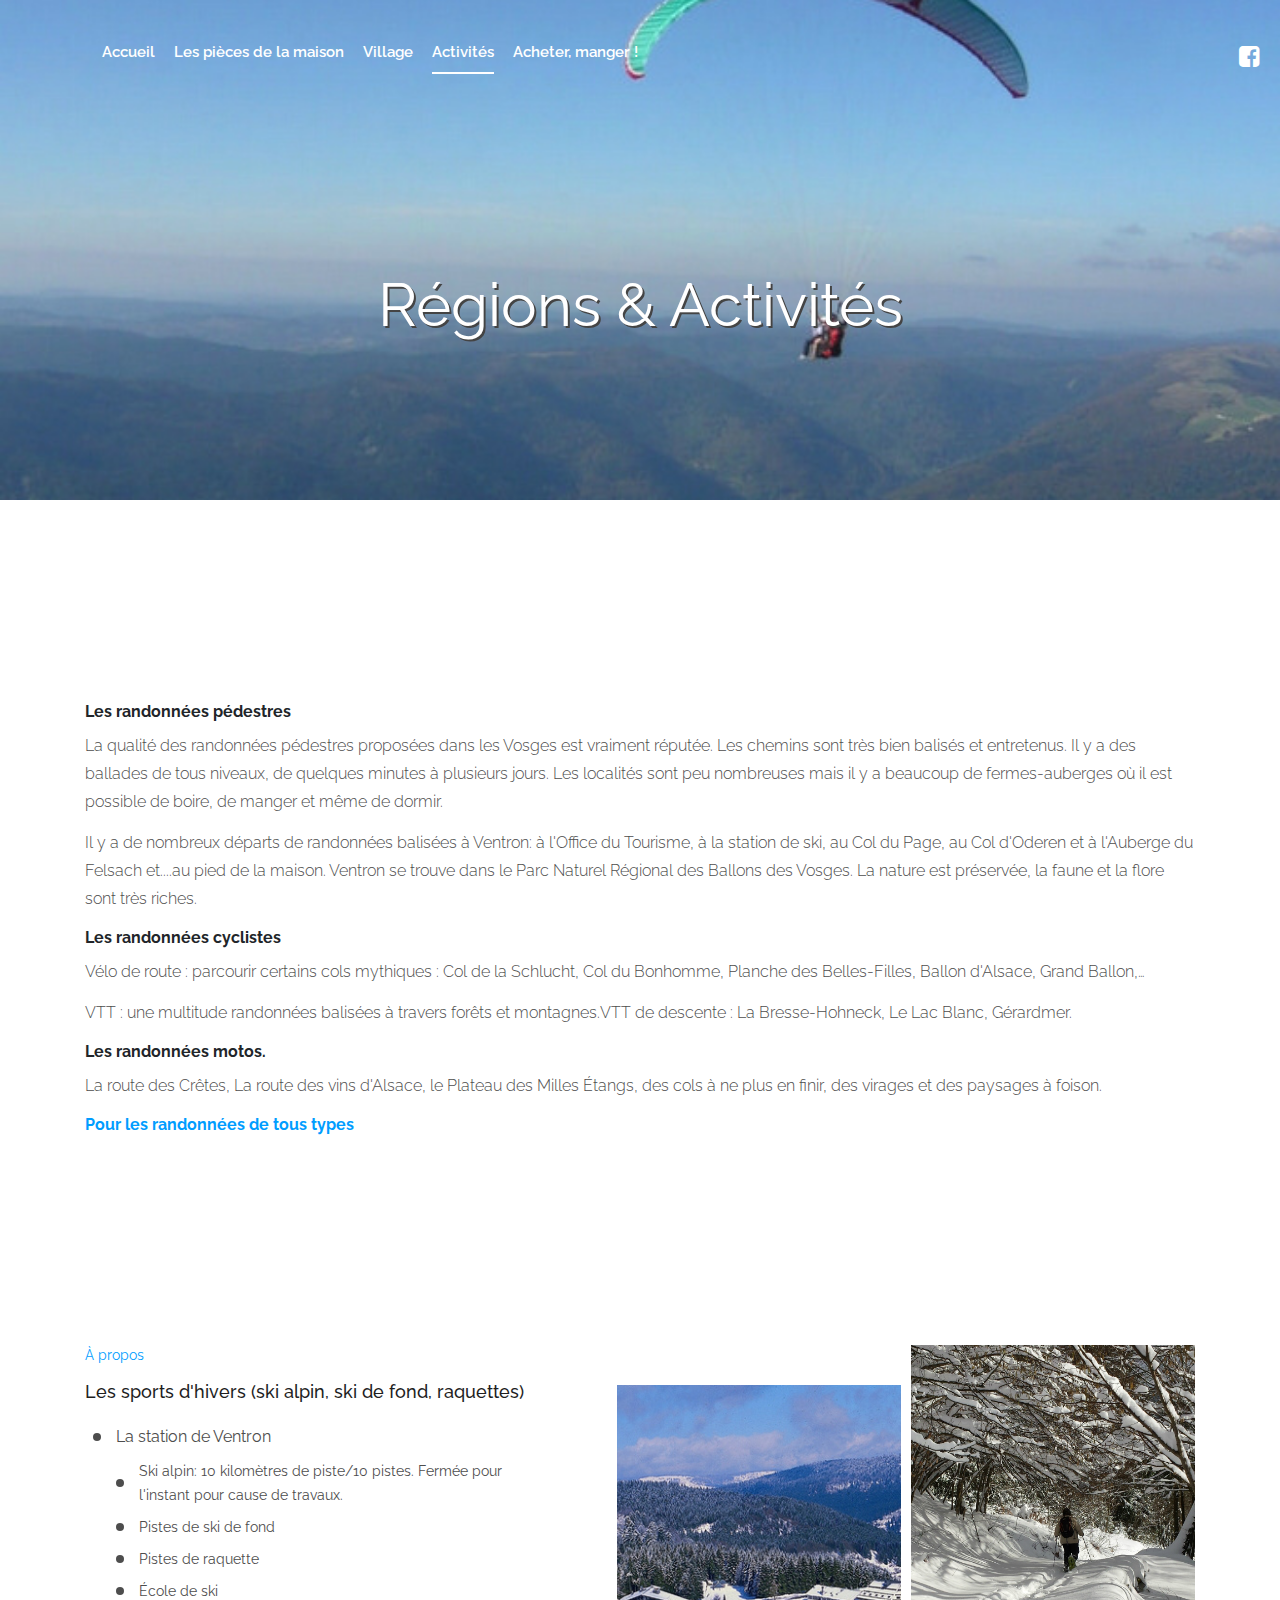
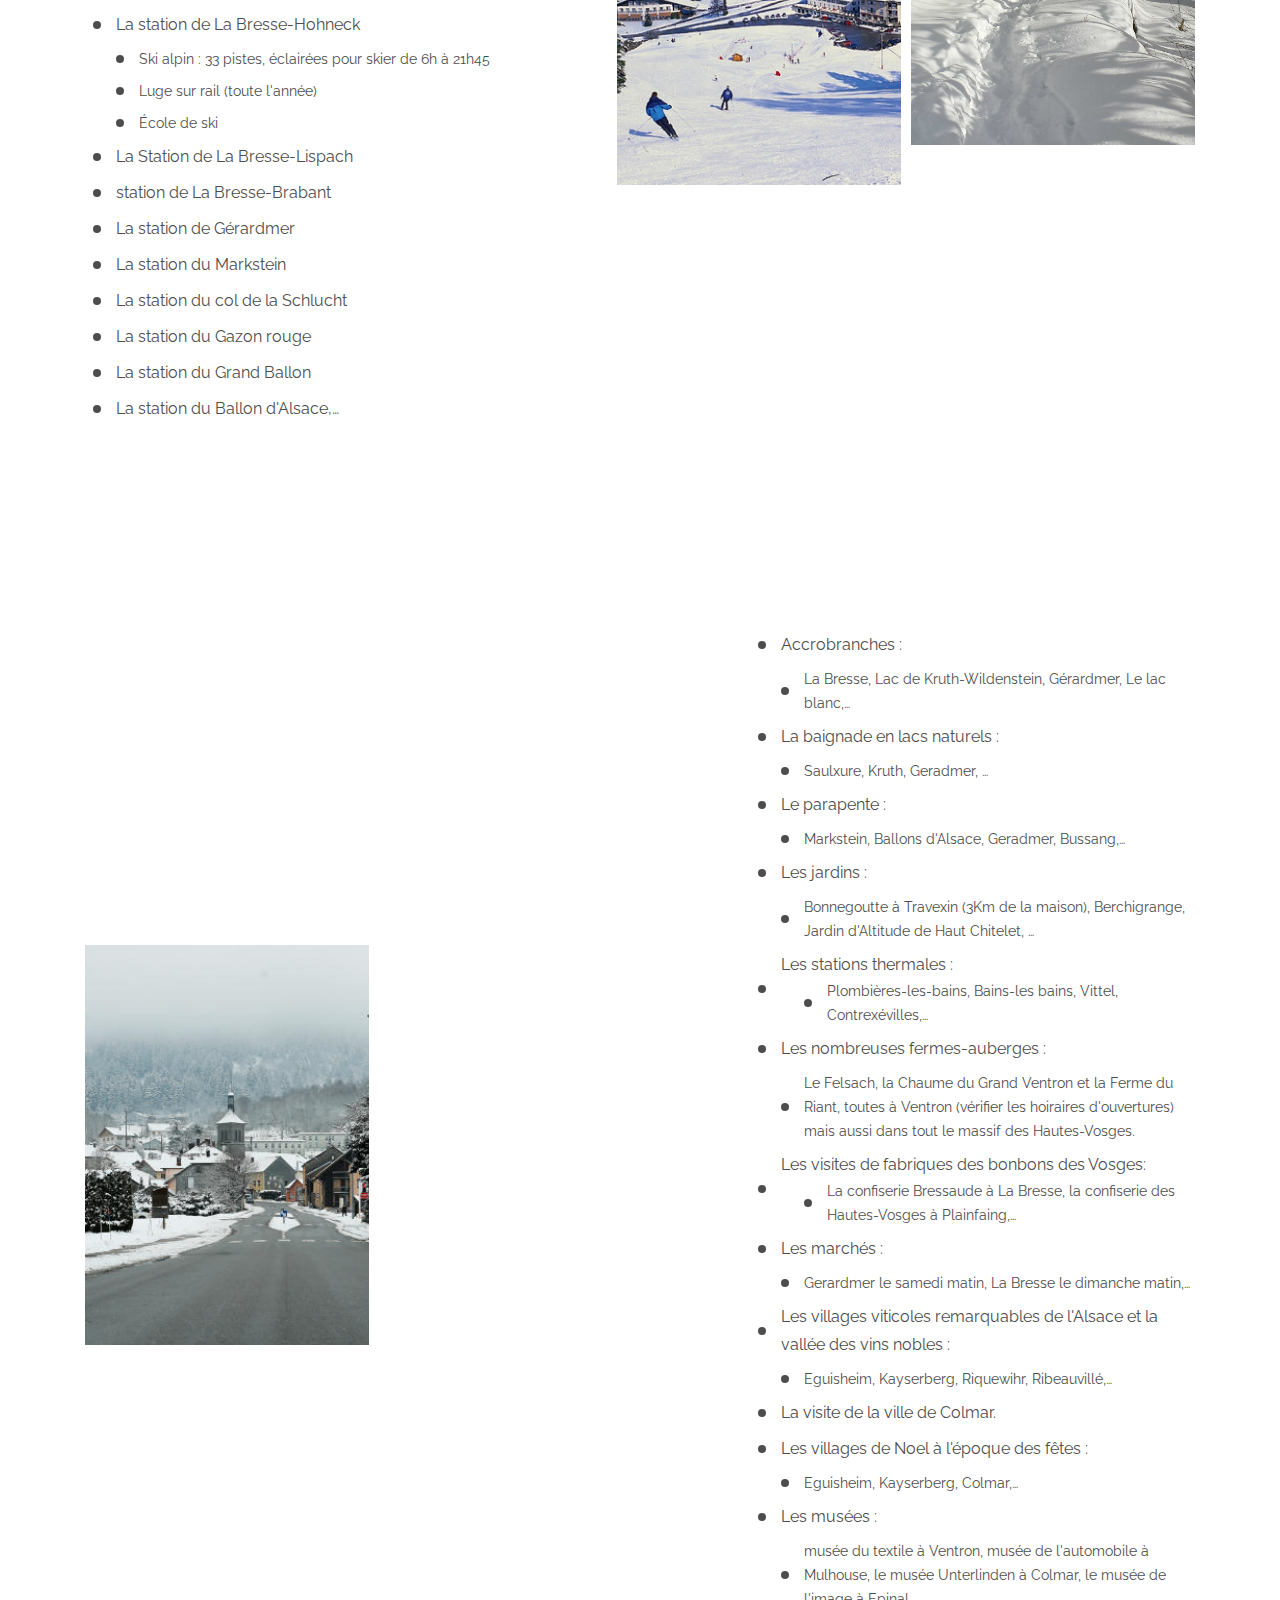
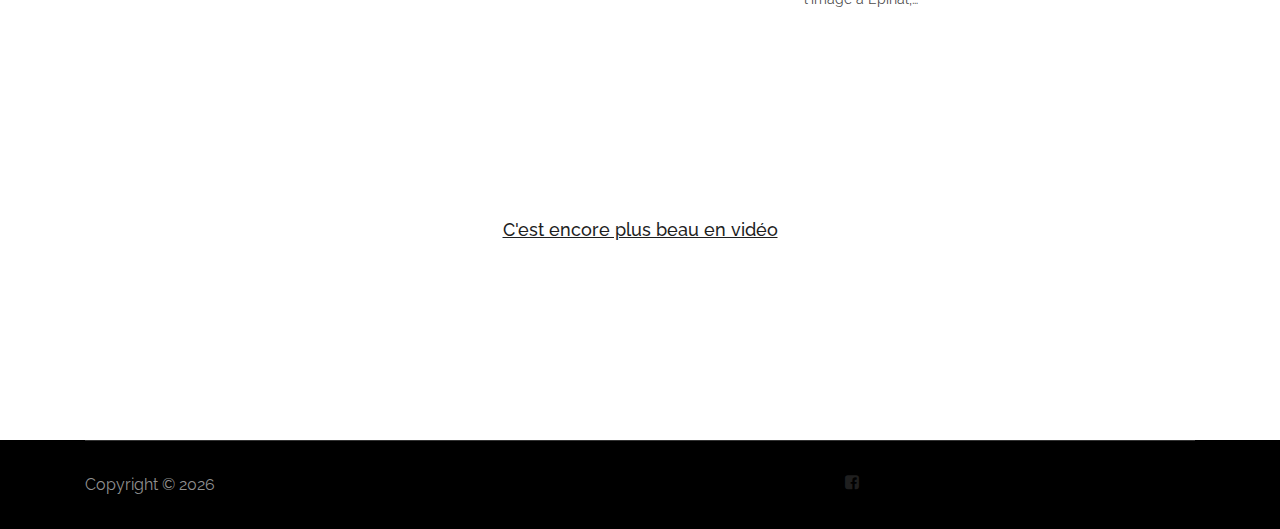
==== commit 27065bbd: "feedback & eat page creation" ====
--- a/activity.html
+++ b/activity.html
@@ -39,7 +39,7 @@
       <div id="sticky-header" class="main-header-area">
         <div class="container-fluid p-0">
           <div class="row align-items-center no-gutters">
-            <div class="col-xl-5 col-lg-6">
+            <div class="col-xl-7 col-lg-6">
               <div class="main-menu  d-none d-lg-block">
                 <nav>
                   <ul id="navigation">
@@ -47,6 +47,7 @@
                     <li><a href="rooms.html">Les pièces de la maison</a></li>
                     <li><a href="village.html">Village</a></li>
                     <li><a class="active" href="activity.html">Activités</a></li>
+                    <li><a href="eat.html">Acheter, manger !</a></li>
                   </ul>
                 </nav>
               </div>
@@ -80,8 +81,59 @@
     <h3>Régions & Activités</h3>
   </div>
 
+  <div class="about_area">
+    <div class="container">
+      <div class="random_text">
+        <div class="container">
+          <div class="row">
+            <div class="activity_list_title">
+              Les randonnées pédestres
+            </div>
+            <p>
+              La qualité des randonnées pédestres proposées dans les Vosges est vraiment réputée. Les chemins sont très bien balisés et entretenus. 
+              Il y a des ballades de tous niveaux, de quelques minutes à plusieurs jours. Les localités sont peu nombreuses mais il y a beaucoup de 
+              fermes-auberges où il est possible de boire, de manger et même de dormir.
+            </p>
+            <p>
+              Il y a de nombreux départs de randonnées balisées à Ventron: à l'Office du Tourisme, à la station de ski, au Col du Page, 
+              au Col d'Oderen et à l'Auberge du Felsach et....au pied de la maison. Ventron se trouve dans le Parc Naturel Régional des 
+              Ballons des Vosges. La nature est préservée, la faune et la flore sont très riches.
+            </p>
+          </div>
+          <div class="row">
+            <div class="activity_list_title">
+              Les randonnées cyclistes
+            </div>
+            <p>
+              Vélo de route : parcourir certains cols mythiques : Col de la Schlucht, Col du Bonhomme, Planche des Belles-Filles, Ballon d'Alsace, Grand Ballon,…
+            </p>
+            <p>
+              VTT : une multitude randonnées balisées à travers forêts et montagnes.
+            </p>
+            <p>
+              VTT de descente : La Bresse-Hohneck, Le Lac Blanc, Gérardmer.
+            </p>
+          </div>
+          <div class="row">
+            <div class="activity_list_title">
+              Les randonnées motos.
+            </div>
+            <p>
+              La route des Crêtes, La route des vins d'Alsace, le Plateau des Milles Étangs, des cols à ne plus en finir, des virages et des paysages à foison.
+            </p>
+          </div>
+          <div class="row">
+            <div class="activity_list_title">
+              <a color="#009DFF" href="https://www.komoot.com/fr-fr/guide/368750/cols-de-montagne-autour-des-vosges" target="_blank">Pour les randonnées de tous types</a>
+            </div>
+          </div>
+        </div>
+      </div>
+  </div>
+</div>
+
   <!-- about_area_start -->
-  <div class="about_area">
+  <div class="about_area no_padding">
     <div class="container">
       <div class="row">
         <div class="col-xl-5 col-lg-5">
@@ -93,13 +145,26 @@
             <div>
               <ul class="activity_list">
                 <li>La station de Ventron</li>
-                <li>La station de La Bresse</li>
-                <li>La station de Gerardmer</li>
-                <li>Le Markstein</li>
-                <li>Le col de la Schlucht</li>
-                <li>Le Gazon rouge</li>
-                <li>Le Grand Ballon</li>
-                <li>Le Ballon d'Alsace</li>
+                <ul>
+                    <li>Ski alpin:  10 kilomètres de piste/10 pistes. Fermée pour l'instant pour cause de travaux.</li>
+                    <li>Pistes de ski de fond</li>
+                    <li>Pistes de raquette</li>
+                    <li>École de ski</li>
+                </ul>
+                <li>La station de La Bresse-Hohneck</li>
+                <ul>
+                  <li>Ski alpin : 33 pistes, éclairées pour skier de 6h à 21h45</li>
+                  <li>Luge sur rail (toute l'année)</li>
+                  <li>École de ski</li>
+                </ul>
+                <li>La Station de La Bresse-Lispach</li>
+                <li>station de La Bresse-Brabant</li>
+                <li>La station de Gérardmer</li>
+                <li>La station du Markstein</li>
+                <li>La station du col de la Schlucht</li>
+                <li>La station du Gazon rouge</li>
+                <li>La station du Grand Ballon</li>
+                <li>La station du Ballon d'Alsace,…</li>
               </ul>
             </div>
           </div>
@@ -118,24 +183,11 @@
   </div>
   <!-- about_area_end -->
 
-  <div class="random_text">
+  <!-- about_area_2_start -->
+  <div class="about_area">
     <div class="container">
       <div class="row">
-        <p>
-          La qualité des randonnées pédestres proposées dans les Vosges est vraiment réputée. Les chemins sont très bien balisés et entretenus. Il y a des ballades de tous niveaux, de quelques minutes à plusieurs jours. Les localités sont peu nombreuses mais il y a beaucoup de fermes-auberges où il est possible de boire, de manger et même de dormir.
-        </p>
-        <p>
-          Il y a de nombreux départs de randonnées balisées à Ventron: à l'Office du Tourisme, à la station de ski, au Col du Page, au Col d'Oderen et à l'Auberge du Felsach et....au pied de la maison. Ventron se trouve dans le Parc Naturel Régional des Ballons des Vosges. La nature est préservée, la faune et la flore sont très riches.
-        </p>
-        </div>
-      </div>
-    </div>
-
-  <!-- about_area_2_start -->
-  <div class="about_area no_padding">
-    <div class="container">
-      <div class="row">
-        <div class="col-xl-7 col-lg-7">
+        <div class="col-xl-7 col-lg-7" style="display: flex; align-items: center;">
           <div class="about_thumb d-flex">
             <!-- 284x400 -->
             <div class="img_3">
@@ -147,19 +199,63 @@
         <div class="col-xl-5 col-lg-5">
           <div class="about_info">
             <div>
-              <p class="light_margin_b">3 fermes/auberges se trouvent sur l'entité de Ventron.</p>
-              <p class="light_margin_b">La commune de Cornimont se trouve à 5 kilomètres du village et comporte toutes
-                les facilités nécessaires
-                (grande surface, boulangerie, boucherie, restaurants, bistrots, pizza à emporter,...)</p>
-              <br>
-              <div class="village_list_title">A la station:</div>
               <ul class="village_list">
-                <li>10 kilomètres de piste/10 pistes</li>
-                <li>Piste de ski de fond</li>
-                <li>Piste de raquettes</li>
-                <li>1 cafétariat</li>
-                <li>1 hôtel 3* avec restaurant</li>
-                <li>...</li>
+                <li>Accrobranches :</li>
+                <ul>
+                  <li>La Bresse, Lac de Kruth-Wildenstein, Gérardmer, Le lac blanc,…</li>
+                </ul>
+                <li>La baignade en lacs naturels :</li>
+                <ul>
+                  <li>Saulxure, Kruth, Geradmer, …</li>
+                </ul>
+                <li>Le parapente :</li>
+                <ul>
+                  <li>Markstein, Ballons d'Alsace, Geradmer, Bussang,…</li>
+                </ul>
+                <li>Les jardins :</li>
+                <ul>
+                  <li>Bonnegoutte à Travexin (3Km de la maison), Berchigrange, Jardin
+                    d'Altitude de Haut Chitelet, …</li>
+                </ul>
+                <li>Les stations thermales : 
+                  <ul>
+                    <li>Plombières-les-bains, Bains-les bains, Vittel, Contrexévilles,…</li>
+                  </ul>
+                </li>
+                <li>Les nombreuses fermes-auberges : </li>
+                <ul>
+                  <li>
+                    Le Felsach, la Chaume du Grand Ventron et
+                    la Ferme du Riant, toutes à Ventron (vérifier les hoiraires d'ouvertures) mais
+                    aussi dans tout le massif des Hautes-Vosges.
+                  </li>
+                </ul>
+                <li>Les visites de fabriques des bonbons des Vosges:
+                <ul>
+                  <li>La confiserie Bressaude à La Bresse, la confiserie des Hautes-Vosges à Plainfaing,…</li>
+                </ul>
+                <!--  -->
+                <li>Les marchés :</li>
+                <ul>
+                  <li>Gerardmer le samedi matin, La Bresse le dimanche matin,…</li>
+                </ul>
+                <!--  -->
+                <li>Les villages viticoles remarquables de l'Alsace et la vallée des vins nobles :</li>
+                <ul>
+                  <li>Eguisheim, Kayserberg, Riquewihr, Ribeauvillé,…</li>
+                </ul>
+                <li>La visite de la ville de Colmar.</li>
+                <!--  -->
+                <li>Les villages de Noel à l'époque des fêtes :</li>
+                <ul>
+                  <li>Eguisheim, Kayserberg, Colmar,…</li>
+                </ul>
+                <!--  -->
+                <li>Les musées :</li>
+                <ul>
+                  <li>musée du textile à Ventron, musée de l'automobile à Mulhouse, le
+                    musée Unterlinden à Colmar, le musée de l'image à Epinal,…</li>
+                </ul>
               </ul>
             </div>
           </div>
--- a/css/style.css
+++ b/css/style.css
@@ -820,13 +820,19 @@
 .slider_bg_2 {
   background-image: url(../img/banner/banner2.jpg);
 }
+@media (max-width: 767px) {
+  .slider_bg_2 {
+    background-position-x: 50%;
+  }
+}
 
 .slider_bg_3 {
   background-image: url(../img/banner/banner3.jpeg);
 }
-
-.slider_bg_4 {
-  background-image: url(../img/banner/banner4.jpeg);
+@media (max-width: 767px) {
+  .slider_bg_3 {
+    background-position-x: 20%;
+  }
 }
 
 .slider_area .single_slider {
@@ -885,15 +891,25 @@
   padding: 0 !important;
 }
 
-.village_list_title {
+.village_list_title, .eat_list_title, .activity_list_title {
   margin-bottom: 8px;
   font-weight: bold;
 }
-
-.village_list, .activity_list {
+.village_list_title a, .eat_list_title a, .activity_list_title a {
+  color: #009DFF;
+}
+
+.village_list, .activity_list, .eat_list {
   padding-left: 8px;
 }
-.village_list li, .activity_list li {
+.village_list ul, .activity_list ul, .eat_list ul {
+  padding-left: 23px;
+}
+.village_list ul li, .activity_list ul li, .eat_list ul li {
+  line-height: 24px;
+  font-size: 14px;
+}
+.village_list li, .activity_list li, .eat_list li {
   font-size: 16px;
   color: #4D4D4D;
   line-height: 28px;
@@ -901,7 +917,7 @@
   z-index: 9;
   padding-left: 23px;
 }
-.village_list li::before, .activity_list li::before {
+.village_list li::before, .activity_list li::before, .eat_list li::before {
   position: absolute;
   content: "";
   width: 8px;
@@ -1028,6 +1044,42 @@
   height: 400px;
   background-size: cover;
   background-repeat: no-repeat;
+  background-position: -260px;
+}
+.about_area .about_thumb .eat-img {
+  background-image: url(../img/eat/eat4.jpg);
+  width: 284px;
+  height: 400px;
+  margin-top: 40px;
+  margin-right: 10px;
+  background-size: cover;
+  background-repeat: no-repeat;
+}
+.about_area .about_thumb .eat2-img {
+  background-image: url(../img/eat/eat3.jpg);
+  width: 284px;
+  height: 400px;
+  background-size: cover;
+  background-repeat: no-repeat;
+  background-position: -150px;
+}
+.about_area .about_thumb .eat3-img {
+  background-image: url(../img/eat/eat5.jpg);
+  width: 284px;
+  height: 400px;
+  background-position: -100px;
+  background-size: cover;
+  background-repeat: no-repeat;
+}
+.about_area .about_thumb .eat4-img {
+  background-image: url(../img/eat/eat6.jpg);
+  width: 284px;
+  height: 400px;
+  margin-top: 40px;
+  margin-left: 10px;
+  background-size: cover;
+  background-repeat: no-repeat;
+  background-position: -200px;
 }
 @media (min-width: 768px) and (max-width: 991px) {
   .about_area .about_thumb2 {
@@ -1076,6 +1128,10 @@
 }
 .surrounding-img .walk-img {
   background-image: url(../img/walk/walk1.jpeg);
+}
+.surrounding-img .eat-img {
+  background-image: url(../img/eat/eat1.jpg);
+  background-position-x: 25%;
 }
 
 .about_bg_1 {
@@ -1404,6 +1460,11 @@
   .offers_area.padding_top {
     padding-top: 80px;
   }
+}
+.offers_area .single_offers {
+  display: flex;
+  flex-direction: column;
+  align-items: center;
 }
 @media (max-width: 767px) {
   .offers_area .single_offers {
@@ -1987,6 +2048,13 @@
   background-image: url(../img/activity/activity1.jpg);
 }
 .activity_banner h3 {
+  text-shadow: 2px 2px #444;
+}
+
+.eat_banner {
+  background-image: url(../img/eat/eat2.jpg);
+}
+.eat_banner h3 {
   text-shadow: 2px 2px #444;
 }
 
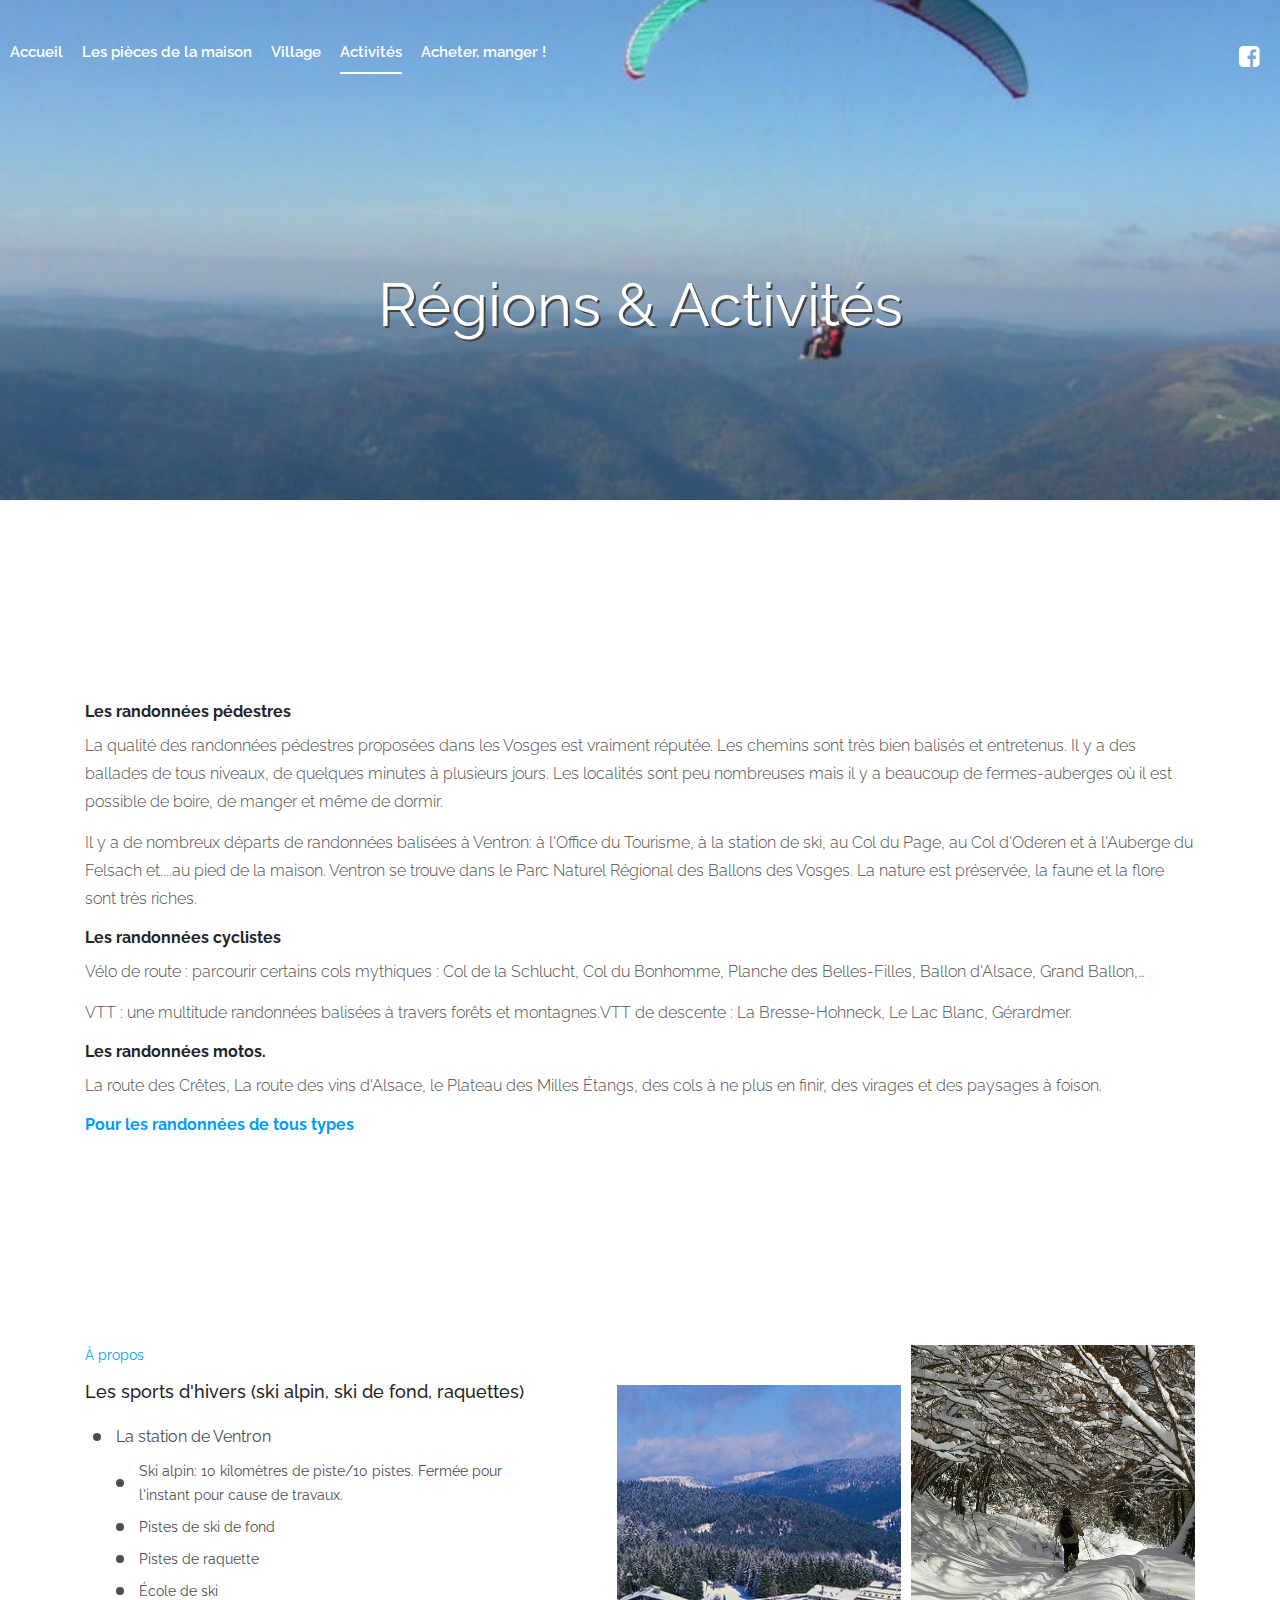
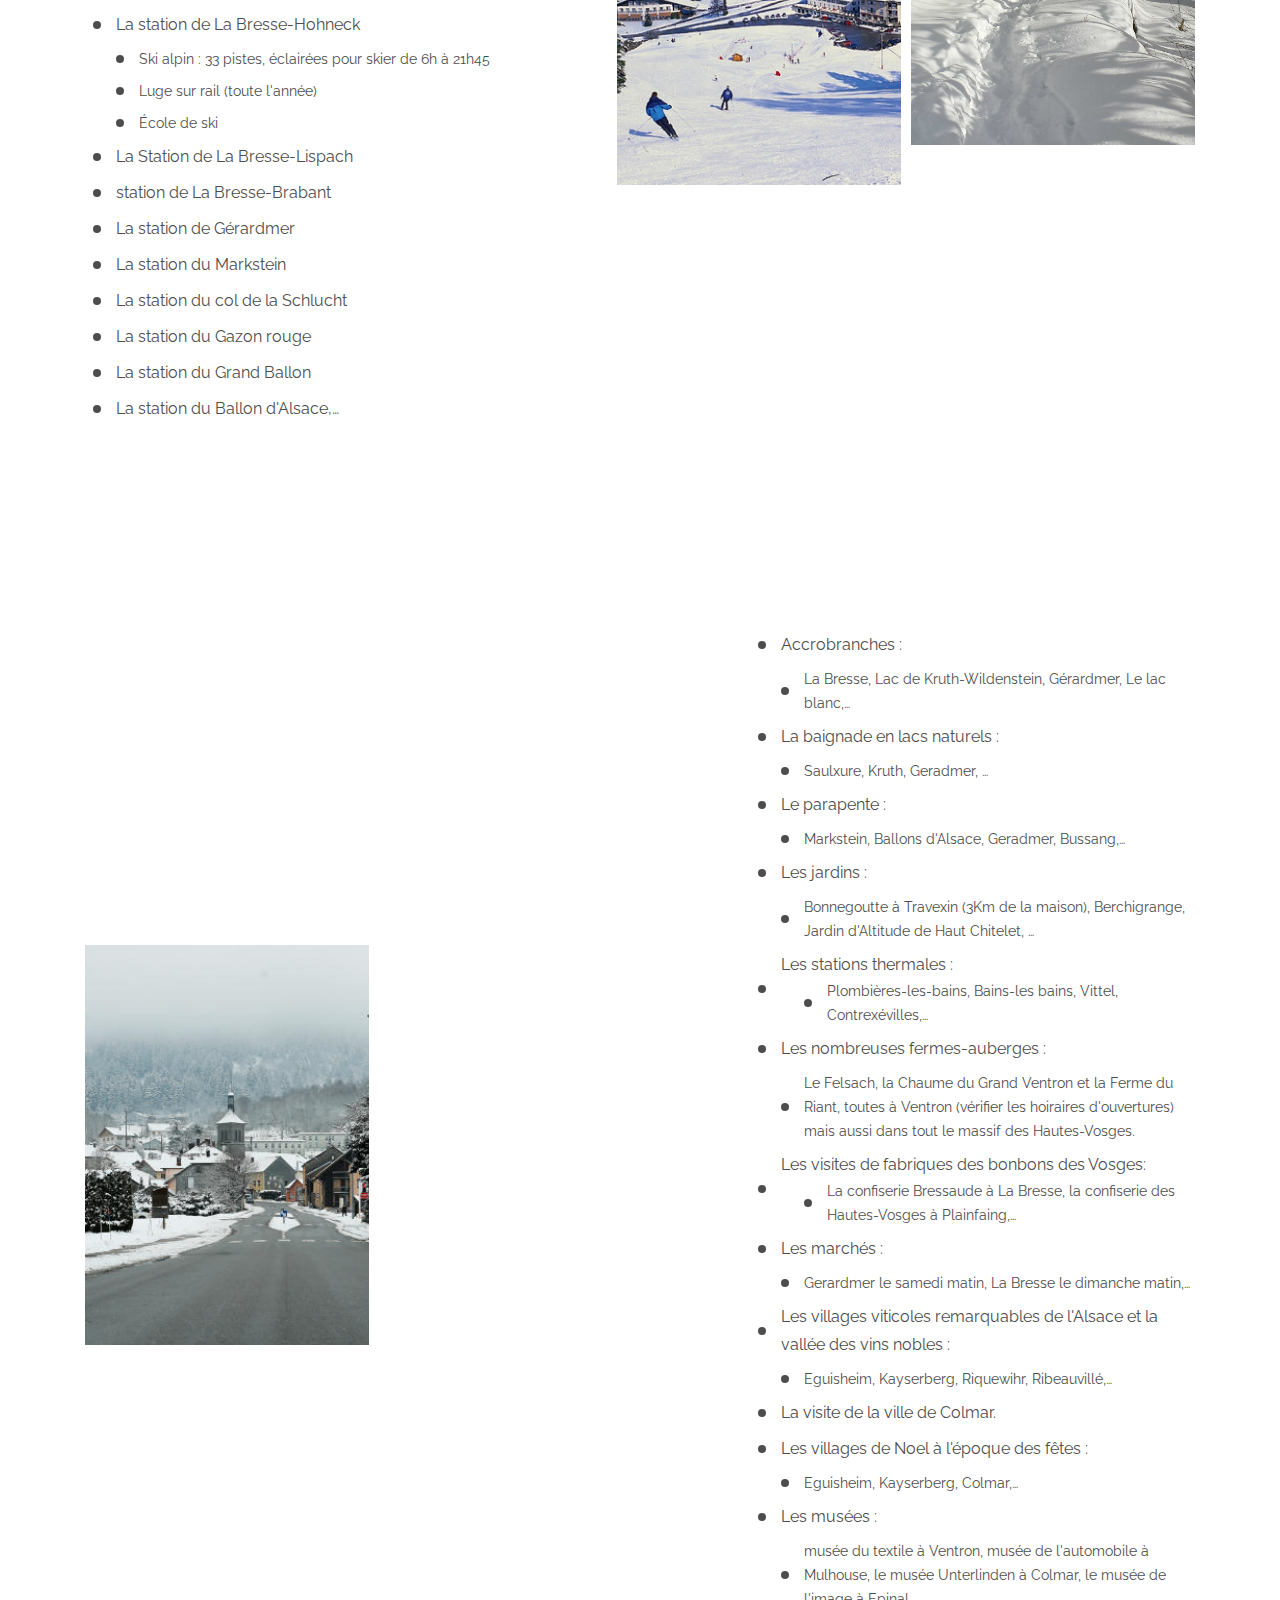
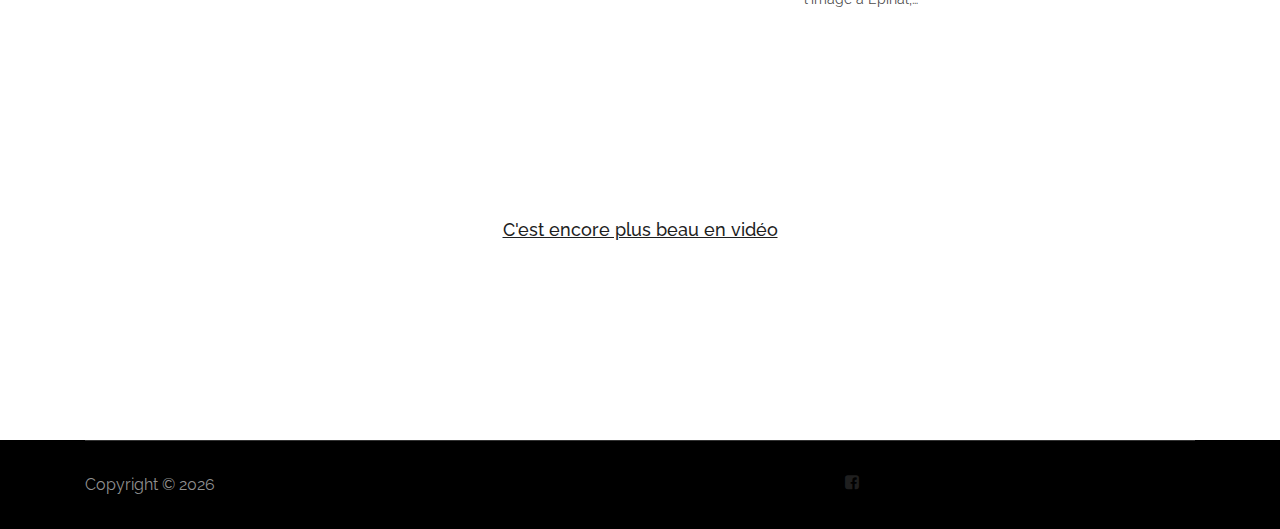
==== commit 0efdbc9f: "fix menu" ====
--- a/activity.html
+++ b/activity.html
@@ -39,20 +39,20 @@
       <div id="sticky-header" class="main-header-area">
         <div class="container-fluid p-0">
           <div class="row align-items-center no-gutters">
-            <div class="col-xl-7 col-lg-6">
+            <div class="col-xl-11 col-lg-11">
               <div class="main-menu  d-none d-lg-block">
                 <nav>
                   <ul id="navigation">
-                    <li><a href="index.html">Accueil</a></li>
-                    <li><a href="rooms.html">Les pièces de la maison</a></li>
-                    <li><a href="village.html">Village</a></li>
-                    <li><a class="active" href="activity.html">Activités</a></li>
-                    <li><a href="eat.html">Acheter, manger !</a></li>
+                    <li><a href="index">Accueil</a></li>
+                    <li><a href="rooms">Les pièces de la maison</a></li>
+                    <li><a href="village">Village</a></li>
+                    <li><a class="active" href="activity">Activités</a></li>
+                    <li><a href="eat">Acheter, manger !</a></li>
                   </ul>
                 </nav>
               </div>
             </div>
-            <div class="col-xl-5 col-lg-4 d-none d-lg-block">
+            <div class="col-xl-1 col-lg-1 d-none d-lg-block">
               <div class="book_room">
                 <div class="social_links">
                   <ul>
--- a/css/style.css
+++ b/css/style.css
@@ -659,7 +659,6 @@
   border: 1px solid #009DFF;
 }
 .header-area .main-header-area .main-menu {
-  text-align: center;
   padding: 12px 0;
 }
 .header-area .main-header-area .main-menu ul li {
